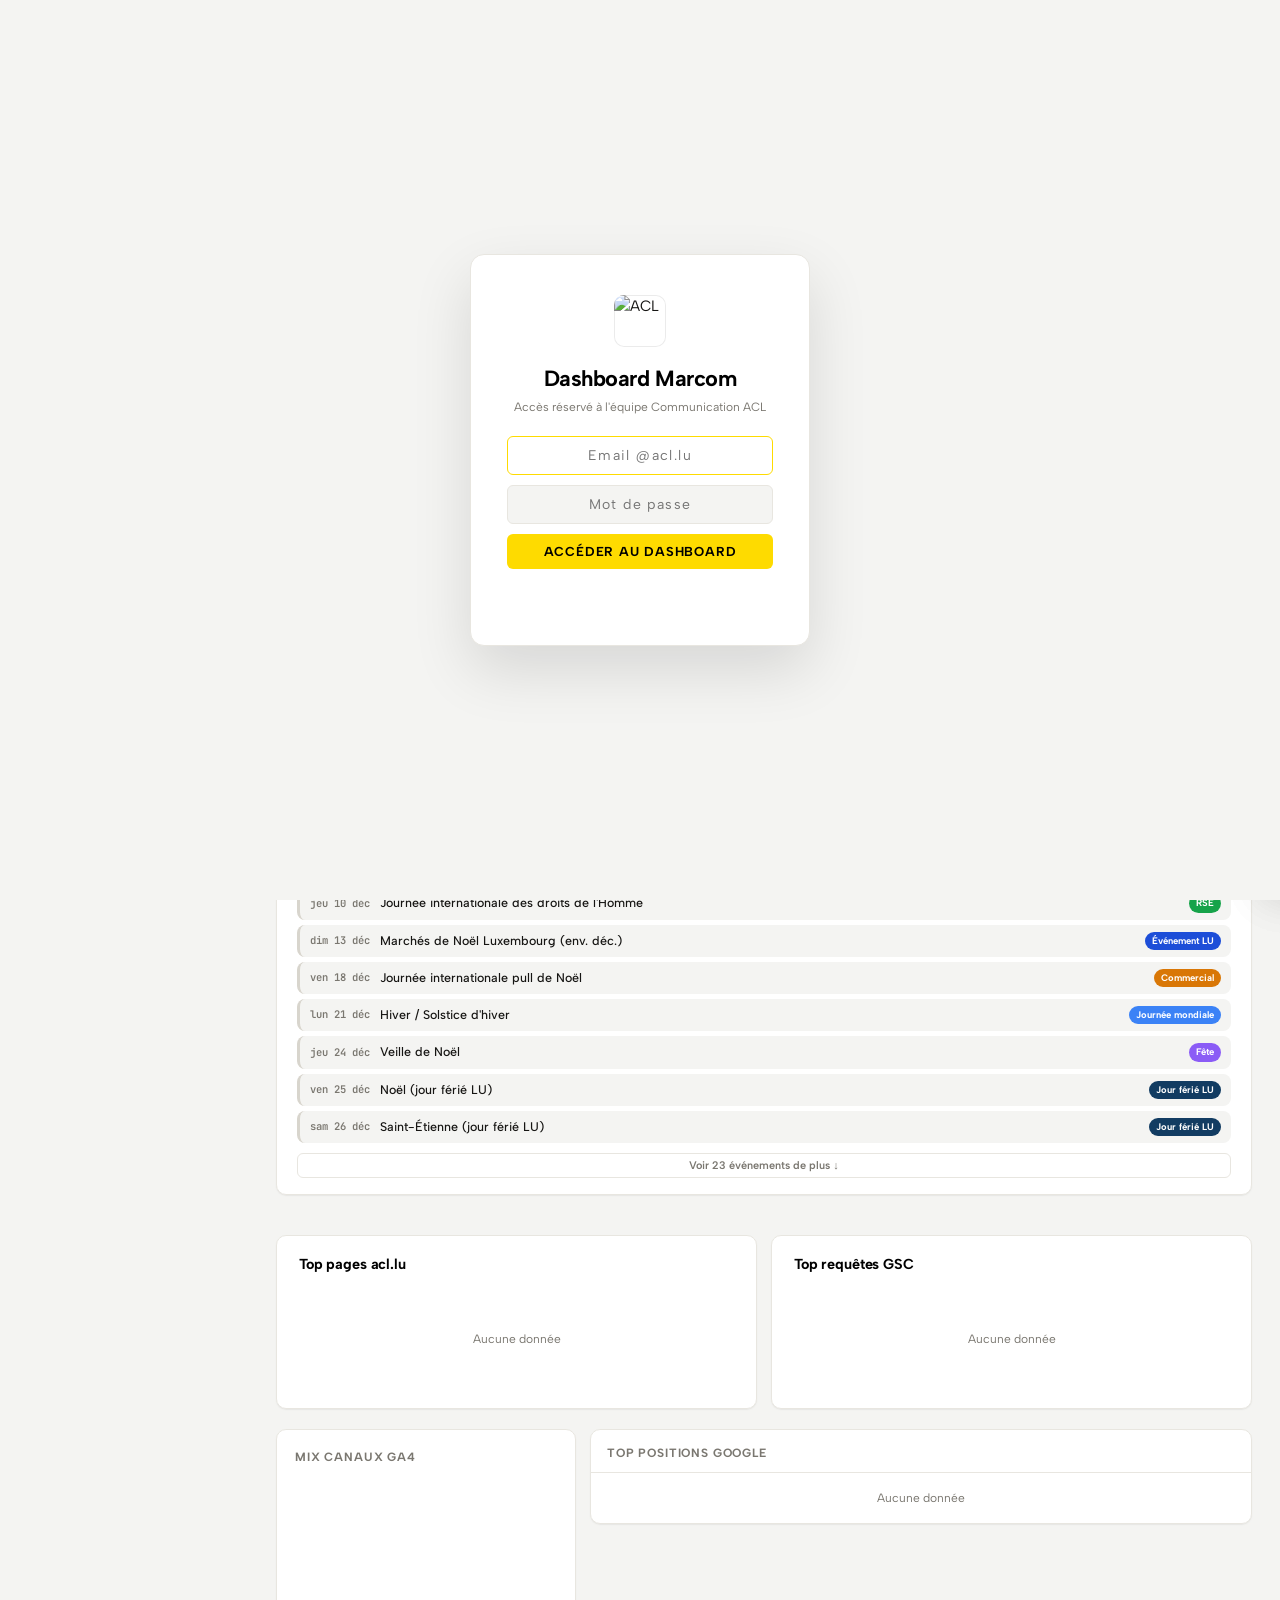
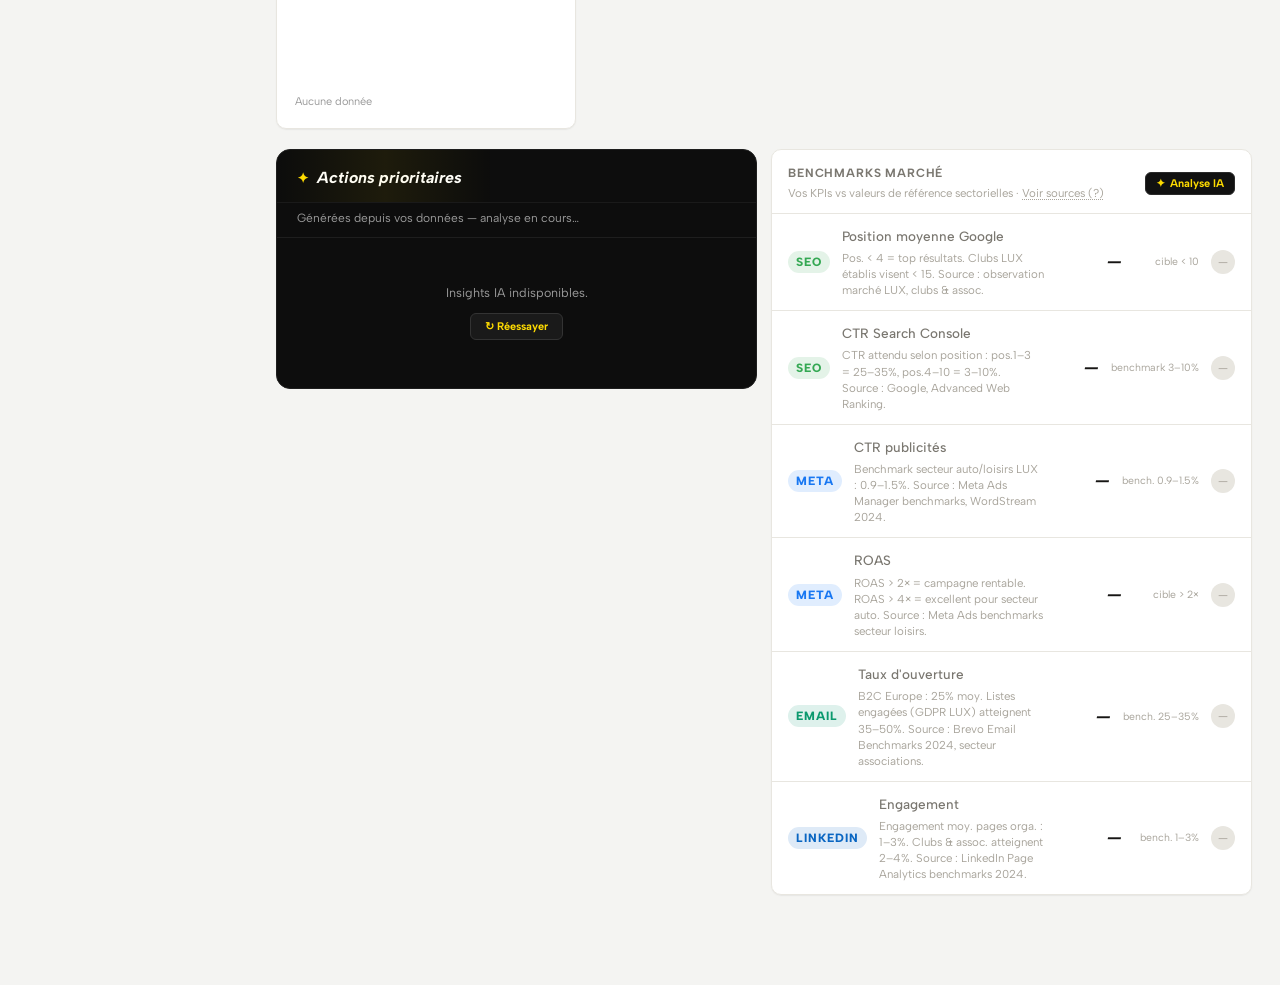
==== frontend/index.html @ c1b640df "Add energy-cost dashboard + source freshness checks New "Coût de l'énergie" tab (Intelligence) fed b" ====
<!DOCTYPE html>
<html lang="fr">
<head>
  <meta charset="UTF-8" />
  <meta name="viewport" content="width=device-width, initial-scale=1.0" />
  <title>ACL — Dashboard Marketing v2</title>
  <link rel="preconnect" href="https://fonts.googleapis.com" />
  <link rel="preconnect" href="https://fonts.gstatic.com" crossorigin />
  <link href="https://fonts.googleapis.com/css2?family=Albert+Sans:ital,wght@0,200;0,300;0,400;0,500;0,600;0,700;0,800;1,400;1,700;1,800;1,900&family=JetBrains+Mono:wght@400;600&display=swap" rel="stylesheet" />
  <script src="https://cdn.jsdelivr.net/npm/chart.js@4.4.2/dist/chart.umd.min.js"></script>
  <script src="https://cdn.jsdelivr.net/npm/xlsx@0.18.5/dist/xlsx.full.min.js"></script>
  <style>

    /* ─── FaricyNew ─────────────────────────────────────────────── */
    @font-face { font-family:'FaricyNew'; src:url('fonts/FaricyNewBold.woff2') format('woff2'); font-weight:700; font-style:normal; }
    @font-face { font-family:'FaricyNew'; src:url('fonts/FaricyNew-BoldItalic.woff2') format('woff2'); font-weight:700; font-style:italic; }
    @font-face { font-family:'FaricyNew'; src:url('fonts/FaricyNewMedium.woff2') format('woff2'); font-weight:500; font-style:normal; }

    /* ─── ACL DESIGN TOKENS ─────────────────────────────────────── */
    :root {
      --y:#FEDB00; --y-deep:#F4C400; --y-soft:#FFF4A8;
      --k:#000;    --n:#123C62;      --n-deep:#0B2A45;
      --w:#fff;
      --bg:#F4F4F2;
      --surface:#fff;
      --border:#E8E6E0;
      --border-strong:#D8D5CD;
      --text:#161513;
      --muted:#7A7770;
      --muted-2:#A8A49B;

      --c-ga4:#F4B400;   --c-ga4-bg:#FFF5D1;
      --c-fb:#1877F2;    --c-fb-bg:#E3EEFE;
      --c-gsc:#34A853;   --c-gsc-bg:#E0F2E6;
      --c-brevo:#0B996E; --c-brevo-bg:#DEF1EA;
      --c-club:#123C62;  --c-club-bg:#E8EEF4;
      --c-li:#0A66C2;    --c-li-bg:#DEEAF7;
      --c-yt:#FF0000;    --c-yt-bg:#FDE0E0;

      --good:#16A34A; --bad:#DC2626; --warn:#F97316;

      --r-sm:6px; --r-md:10px; --r-lg:14px;
      --shadow-1:0 1px 0 rgba(0,0,0,.02),0 1px 2px rgba(20,20,15,.04);
      --shadow-2:0 1px 0 rgba(0,0,0,.02),0 6px 18px rgba(20,20,15,.06);

      --color-black:#000; --color-yellow:#FEDB00; --color-navy:#123C62;
      --color-white:#fff; --color-bg:#F4F4F2; --color-border:#E8E6E0;
      --color-surface:#fff; --color-text:#161513; --color-muted:#7A7770;
      --color-green:#16A34A; --color-red:#DC2626; --color-orange:#F97316;
      --color-teal:#26A69A;
      --shadow-card:var(--shadow-1); --shadow-hover:var(--shadow-2);
      --radius:var(--r-md); --radius-sm:var(--r-sm); --radius-lg:var(--r-lg);
      --font:'Albert Sans',sans-serif;
      --font-display:'FaricyNew','Albert Sans',sans-serif;
      --pad:24px;
    }
    [data-density="compact"]{ --pad:18px; }

    /* ─── RESET ──────────────────────────────────────────────────── */
    *,*::before,*::after{box-sizing:border-box;margin:0;padding:0;}
    html,body{height:100%;}
    body{
      font-family:'Albert Sans',-apple-system,BlinkMacSystemFont,'Segoe UI',sans-serif;
      background:var(--bg); color:var(--text);
      font-size:15px; line-height:1.5;
      -webkit-font-smoothing:antialiased;
      font-feature-settings:"ss01","cv11";
      overflow-x:hidden;
    }

    /* ─── TYPOGRAPHY HELPERS ─────────────────────────────────────── */
    .f-display{font-family:'FaricyNew','Albert Sans',sans-serif;font-weight:700;font-style:italic;letter-spacing:-0.02em;}
    .f-num{font-family:'FaricyNew','Albert Sans',sans-serif;font-weight:700;font-style:italic;letter-spacing:-0.025em;font-variant-numeric:tabular-nums;}
    .f-mono{font-family:'JetBrains Mono',ui-monospace,monospace;}
    .tnum{font-variant-numeric:tabular-nums;}
    .hl-y{background:var(--y);padding:0 8px 3px;display:inline;line-height:1.1;}

    /* ─── APP LAYOUT ─────────────────────────────────────────────── */
    .app{display:flex;flex-direction:row;min-height:100vh;}

    /* ─── SIDEBAR ────────────────────────────────────────────────── */
    .sb{
      width:248px;flex-shrink:0;overflow:hidden;
      background:var(--surface);border-right:1px solid var(--border);
      display:flex;flex-direction:column;
      position:sticky;top:0;height:100vh;overflow-y:auto;
      transition:width 250ms ease-in-out;
    }
    .sb.collapsed{width:64px;}
    .sb.collapsed .sb-brand-meta,
    .sb.collapsed .sb-section-title,
    .sb.collapsed .sb-item-label,
    .sb.collapsed .sb-badge,
    .sb.collapsed .sb-dot,
    .sb.collapsed .sb-user-meta{display:none;}
    .sb.collapsed .sb-item{justify-content:center;padding:9px 0;}
    .sb.collapsed .sb-foot{padding:8px 4px;}
    .sb.collapsed .sb-user{justify-content:center;}
    .sb.collapsed .sb-toggle svg{transform:rotate(180deg);}
    .sb.collapsed .sb-brand{justify-content:center;padding:14px 0;}
    .sb.collapsed .sb-logo{display:none;}
    .sb.collapsed .sb-toggle{margin-left:0;}
    .app.floating .sb{
      position:fixed;left:0;top:0;height:100vh;z-index:200;
      box-shadow:4px 0 24px rgba(0,0,0,.12);overflow-y:auto;
    }
    .app.floating .main{margin-left:64px;}
    .app.floating:not(.sb-expanded) .sb{width:64px;}
    .app.floating:not(.sb-expanded) .sb .sb-brand-meta,
    .app.floating:not(.sb-expanded) .sb .sb-section-title,
    .app.floating:not(.sb-expanded) .sb .sb-item-label,
    .app.floating:not(.sb-expanded) .sb .sb-badge,
    .app.floating:not(.sb-expanded) .sb .sb-dot,
    .app.floating:not(.sb-expanded) .sb .sb-user-meta{display:none;}
    .app.floating:not(.sb-expanded) .sb .sb-item{justify-content:center;padding:9px 0;}
    .app.floating.sb-expanded .sb{width:248px;}
    .app.floating.sb-expanded .main{margin-left:248px;}
    [data-sidebar="dark"] .sb{background:#0F0E0C;border-right:1px solid #1f1d18;color:#fff;}

    .sb-brand{
      padding:18px 18px 14px;display:flex;align-items:center;gap:12px;
      border-bottom:1px solid var(--border);flex-shrink:0;
    }
    [data-sidebar="dark"] .sb-brand{border-bottom:1px solid #1f1d18;}

    .sb-logo{
      width:40px;height:40px;border-radius:8px;overflow:hidden;
      display:grid;place-items:center;
      box-shadow:inset 0 0 0 1px rgba(0,0,0,.08);flex-shrink:0;
    }
    .sb-logo img,.pw-logo img{width:100%;height:100%;object-fit:contain;display:block;}
    .sb-brand-meta{display:flex;flex-direction:column;line-height:1.1;}
    .sb-brand-name{font-weight:800;font-size:15px;letter-spacing:-0.01em;}
    .sb-brand-sub{font-size:10.5px;color:var(--muted);font-weight:500;letter-spacing:.06em;text-transform:uppercase;margin-top:3px;}
    [data-sidebar="dark"] .sb-brand-name{color:#fff;}
    [data-sidebar="dark"] .sb-brand-sub{color:#9a958a;}

    .sb-section{padding:16px 12px 4px;}
    .sb-section-title{font-size:11.5px;font-weight:700;letter-spacing:.12em;text-transform:uppercase;color:var(--muted-2);padding:0 10px 8px;}
    [data-sidebar="dark"] .sb-section-title{color:#6a665d;}

    .sb-nav{display:flex;flex-direction:column;gap:2px;}

    .sb-item{
      display:flex;align-items:center;gap:10px;
      padding:9px 12px;border-radius:8px;
      font-size:14px;font-weight:500;color:var(--text);
      cursor:pointer;position:relative;
      border:1px solid transparent;
      background:none;font-family:inherit;width:100%;text-align:left;
      transition:background 120ms,color 120ms;
    }
    .sb-item:hover{background:rgba(0,0,0,.04);}
    [data-sidebar="dark"] .sb-item{color:#d5d2c8;}
    [data-sidebar="dark"] .sb-item:hover{background:rgba(255,255,255,.05);color:#fff;}

    .sb-ic-wrap{width:32px;height:32px;border-radius:8px;display:grid;place-items:center;flex-shrink:0;}
    .sb-ic{width:16px;height:16px;flex-shrink:0;color:var(--ic-color,var(--muted));}
    .sb-item-label{min-width:0;white-space:nowrap;overflow:hidden;text-overflow:ellipsis;}
    .sb-toggle{margin-left:auto;background:none;border:none;cursor:pointer;color:var(--muted);border-radius:6px;padding:4px;display:grid;place-items:center;transition:color 150ms,background 150ms;flex-shrink:0;}
    .sb-toggle:hover{background:rgba(0,0,0,.05);color:var(--text);}
    .sb-toggle svg{width:16px;height:16px;transition:transform 250ms ease-in-out;}
    .sb-float-toggle{background:none;border:none;cursor:pointer;color:var(--muted);border-radius:6px;padding:6px 8px;display:flex;align-items:center;gap:6px;font-size:11px;font-family:inherit;font-weight:500;transition:color 150ms,background 150ms;width:100%;}
    .sb-float-toggle:hover{background:rgba(0,0,0,.04);color:var(--text);}
    .app.floating .sb-float-toggle{color:var(--n);font-weight:700;}
    .sb-pill{
      position:absolute;left:52px;top:50%;transform:translateY(-50%);
      background:#1A1A1A;color:#fff;border-radius:6px;
      padding:4px 10px;font-size:12px;font-weight:600;white-space:nowrap;
      opacity:0;pointer-events:none;transition:opacity 150ms ease;z-index:210;
    }
    .app.floating .sb .sb-item:hover .sb-pill{opacity:1;}
    [data-sidebar="dark"] .sb-item .sb-ic{color:#9a958a;}

    .sb-dot{width:8px;height:8px;border-radius:50%;flex-shrink:0;margin-left:auto;box-shadow:0 0 0 2px var(--surface);}
    [data-sidebar="dark"] .sb-dot{box-shadow:0 0 0 2px #0F0E0C;}

    .sb-item.active,.sb-item.tab-btn.active{
      background:#16151310;color:var(--text);font-weight:600;
    }
    [data-sidebar="dark"] .sb-item.active{background:rgba(254,219,0,.12);color:var(--y);}
    .sb-item.active::before,.sb-item.tab-btn.active::before{
      content:"";position:absolute;left:-12px;top:8px;bottom:8px;
      width:3px;background:var(--y);border-radius:0 4px 4px 0;
    }
    .sb-item.active .sb-ic{color:var(--text);}
    [data-sidebar="dark"] .sb-item.active .sb-ic{color:var(--y);}

    .sb-badge{
      margin-left:auto;font-size:11.5px;font-weight:700;
      padding:2px 7px;border-radius:99px;background:var(--y);color:#000;
    }
    .sb-status{
      margin-left:auto;font-size:10px;font-weight:700;padding:1px 5px;
      border-radius:99px;background:var(--border);color:var(--muted);
      font-variant-numeric:tabular-nums;display:none;
    }

    .sb-foot{margin-top:auto;padding:12px;border-top:1px solid var(--border);flex-shrink:0;}
    [data-sidebar="dark"] .sb-foot{border-top:1px solid #1f1d18;}
    .sb-user{display:flex;align-items:center;gap:10px;padding:8px 10px;border-radius:10px;cursor:pointer;}
    .sb-user:hover{background:rgba(0,0,0,.04);}
    [data-sidebar="dark"] .sb-user:hover{background:rgba(255,255,255,.05);}
    .sb-avatar{width:36px;height:36px;border-radius:50%;background:linear-gradient(135deg,#123C62,#3870A4);color:#fff;font-weight:700;font-size:13px;display:grid;place-items:center;flex-shrink:0;}
    .sb-user-meta{line-height:1.15;}
    .sb-user-name{font-weight:700;font-size:13px;}
    .sb-user-role{font-size:11px;color:var(--muted);font-weight:500;}
    [data-sidebar="dark"] .sb-user-name{color:#fff;}
    [data-sidebar="dark"] .sb-user-role{color:#9a958a;}

    /* ─── MAIN ────────────────────────────────────────────────────── */
    .main{min-width:0;display:flex;flex-direction:column;overflow:hidden;}

    /* ─── TOPBAR ──────────────────────────────────────────────────── */
    .topbar{
      position:sticky;top:0;z-index:60;
      background:rgba(244,244,242,.92);
      backdrop-filter:saturate(140%) blur(10px);
      border-bottom:1px solid var(--border);
      padding:10px 24px;
      display:flex;align-items:center;gap:10px;
      flex-shrink:0;flex-wrap:wrap;min-height:54px;
    }
    .crumb{display:flex;align-items:center;gap:6px;font-size:13px;color:var(--muted);flex-shrink:0;}
    .crumb b{color:var(--text);font-weight:700;}
    .crumb svg{opacity:.4;}

    .topbar-sep{width:1px;height:20px;background:var(--border);flex-shrink:0;}
    .tb-spacer{flex:1;}
    .tb-actions{display:flex;align-items:center;gap:6px;flex-wrap:wrap;}

    .tb-filter{display:flex;align-items:center;gap:8px;}
    .tb-filter-label{font-size:11px;font-weight:700;letter-spacing:.1em;text-transform:uppercase;color:var(--muted-2);white-space:nowrap;}
    .filter-bar{
      display:flex;align-items:center;gap:0;
      background:var(--surface);border:1px solid var(--border);
      border-radius:var(--r-sm);padding:3px;position:relative;
    }
    .filter-btn{
      background:none;border:none;font-family:inherit;
      font-size:12.5px;font-weight:600;color:var(--muted);
      padding:5px 11px;cursor:pointer;border-radius:4px;position:relative;z-index:1;
      transition:color .15s;white-space:nowrap;
    }
    .filter-btn.active{color:var(--text);}
    .filter-btn:hover{color:var(--text);}
    .filter-ind{
      position:absolute;bottom:3px;height:3px;background:var(--y);
      border-radius:3px;transition:left .25s cubic-bezier(.16,1,.3,1),width .25s cubic-bezier(.16,1,.3,1);
    }
    .custom-range{display:none;align-items:center;gap:6px;margin-left:6px;}
    .custom-range.visible{display:flex;}
    .date-inp{
      border:1px solid var(--border);border-radius:var(--r-sm);
      font-family:inherit;font-size:11.5px;padding:4px 8px;
      color:var(--text);outline:none;transition:border-color .15s;
      background:var(--surface);
    }
    .date-inp:focus{border-color:var(--y);}
    .btn-ok{
      background:var(--y);border:none;border-radius:var(--r-sm);
      font-family:inherit;font-size:11.5px;font-weight:700;
      color:#000;padding:4px 11px;cursor:pointer;
    }

    #gsc-period-note{font-size:10px;color:var(--muted);font-style:italic;white-space:nowrap;}

    .tb-upd{font-size:10.5px;color:var(--muted-2);white-space:nowrap;}

    /* ─── BUTTONS ─────────────────────────────────────────────────── */
    .btn{
      display:inline-flex;align-items:center;gap:6px;
      padding:8px 14px;font-family:inherit;font-size:13px;font-weight:600;
      border:none;cursor:pointer;border-radius:8px;
      transition:transform 120ms,box-shadow 120ms,background 120ms;
      white-space:nowrap;
    }
    .btn:hover{transform:translateY(-1px);}
    .btn-y{background:var(--y);color:#000;box-shadow:0 1px 0 rgba(0,0,0,.04),inset 0 -1px 0 rgba(0,0,0,.06);}
    .btn-y:hover{background:var(--y-deep);}
    .btn-k{background:#000;color:#fff;}
    .btn-k:hover{background:#1a1a1a;}
    .btn-out{background:var(--surface);color:#000;border:1px solid var(--border);}
    .btn-out:hover{border-color:#000;}
    .btn-ghost{background:transparent;color:var(--text);border:none;}
    .btn-ghost:hover{background:rgba(0,0,0,.05);}
    .icon-btn{
      width:34px;height:34px;border-radius:7px;
      background:var(--surface);border:1px solid var(--border);
      display:grid;place-items:center;cursor:pointer;color:var(--text);
      transition:all 120ms;flex-shrink:0;
    }
    .icon-btn:hover{border-color:var(--border-strong);background:#fafaf7;}

    .btn-refresh{
      display:inline-flex;align-items:center;gap:6px;
      background:var(--y);color:#000;
      border:none;border-radius:8px;font-family:inherit;font-weight:700;
      font-size:12px;padding:7px 14px;cursor:pointer;
      text-transform:uppercase;letter-spacing:.04em;
      transition:opacity .15s,transform .12ms;white-space:nowrap;
      box-shadow:0 1px 0 rgba(0,0,0,.06),inset 0 -1px 0 rgba(0,0,0,.08);
    }
    .btn-refresh:hover{opacity:.88;transform:translateY(-1px);}
    .btn-refresh:active{transform:translateY(0);}
    .ri{display:inline-block;font-size:14px;}
    .ri.spinning{animation:spin 700ms linear infinite;}

    @keyframes spin{to{transform:rotate(360deg);}}
    @keyframes fadeUp{from{opacity:0;transform:translateY(8px)}to{opacity:1;transform:translateY(0)}}
    @keyframes cardIn{to{opacity:1;transform:translateY(0)}}
    @keyframes shimmer{0%,100%{opacity:1}50%{opacity:.38}}
    @keyframes pulse{0%,100%{opacity:1}50%{opacity:.6}}
    @keyframes shine{0%{transform:translateX(-100%);}60%,100%{transform:translateX(100%);}}

    /* ─── SCROLL AREA ─────────────────────────────────────────────── */
    .scroll{flex:1;overflow-y:auto;padding:24px 28px 56px;}
    .scroll::-webkit-scrollbar{width:8px;}
    .scroll::-webkit-scrollbar-thumb{background:#dad7d0;border-radius:99px;border:2px solid var(--bg);}
    .container{max-width:1400px;margin:0 auto;display:flex;flex-direction:column;gap:20px;}

    /* ─── HERO ────────────────────────────────────────────────────── */
    .hero{
      display:grid;grid-template-columns:1fr auto;gap:24px;align-items:flex-end;
      padding:8px 4px 0;
    }
    .hero-greet{display:flex;flex-direction:column;gap:6px;}
    .hero-eyebrow{display:flex;align-items:center;gap:10px;color:var(--muted);font-size:11.5px;font-weight:600;letter-spacing:.08em;text-transform:uppercase;}
    .live-dot{width:7px;height:7px;border-radius:50%;background:var(--good);box-shadow:0 0 0 4px rgba(22,163,74,.15);animation:pulse 2.6s ease-in-out infinite;flex-shrink:0;}
    .hero-title{font-size:32px;line-height:1.05;letter-spacing:-0.02em;color:#000;}
    .hero-sub{font-size:13.5px;color:var(--muted);margin-top:4px;max-width:520px;line-height:1.6;}
    .hero-actions{display:flex;align-items:center;gap:10px;}
    .health{display:flex;align-items:center;gap:14px;padding:10px 16px;background:var(--surface);border:1px solid var(--border);border-radius:12px;box-shadow:var(--shadow-1);}
    .health-ring{position:relative;width:48px;height:48px;}
    .health-ring svg{transform:rotate(-90deg);}
    .health-ring .ring-num{display:none;}
    .health-meta{display:flex;flex-direction:column;line-height:1.2;gap:1px;}
    .health-meta-title{font-size:10px;font-weight:800;letter-spacing:.1em;text-transform:uppercase;color:var(--muted);margin-bottom:2px;}
    .health-label-ring{font-size:12.5px;font-weight:500;color:var(--text);font-style:italic;}
    .health-val-ring{font-size:11px;font-weight:600;color:var(--muted);}

    /* ─── TAB PANELS ──────────────────────────────────────────────── */
    .tab-panel{display:none;}
    .tab-panel.active{display:flex;flex-direction:column;gap:20px;animation:fadeUp .25s ease forwards;}

    /* ─── VUE PUBLIQUE (?public=xxx) ─────────────────────────────── */
    body.public-mode .sb, body.public-mode .sb-overlay, body.public-mode .hamburger-btn,
    body.public-mode .tb-filter, body.public-mode #openCfgTop, body.public-mode .pw-overlay{display:none!important;}

    /* ─── KPI GRID & CARDS ────────────────────────────────────────── */
    .kpi-row{display:grid;grid-template-columns:repeat(4,1fr);gap:14px;}
    .kpi-grid{display:grid;grid-template-columns:repeat(auto-fill,minmax(170px,1fr));gap:12px;}

    .kpi,.kpi-card{
      position:relative;
      background:var(--surface);
      border:1px solid var(--border);
      border-radius:var(--r-md);
      padding:18px 18px 14px;
      display:flex;flex-direction:column;gap:10px;
      box-shadow:var(--shadow-1);
      transition:transform 160ms,box-shadow 160ms,border-color 160ms;
      overflow:hidden;
      opacity:0;transform:translateY(12px);
    }
    .kpi:hover,.kpi-card:hover{transform:translateY(-2px);box-shadow:var(--shadow-2);}
    .kpi.visible,.kpi-card.visible{animation:cardIn .45s cubic-bezier(.16,1,.3,1) forwards;}

    [data-accent="bar"] .kpi,[data-accent="bar"] .kpi-card{padding-left:calc(18px + 4px);}
    [data-accent="bar"] .kpi::before,[data-accent="bar"] .kpi-card::before{
      content:"";position:absolute;left:0;top:14px;bottom:14px;
      width:4px;border-radius:0 4px 4px 0;background:var(--src,var(--y));
    }
    [data-accent="tint"] .kpi,[data-accent="tint"] .kpi-card{background:linear-gradient(180deg,var(--src-bg,#FFF8DC) 0%,var(--surface) 60%);}
    [data-accent="corner"] .kpi::after,[data-accent="corner"] .kpi-card::after{
      content:"";position:absolute;top:0;right:0;width:56px;height:56px;
      background:var(--src,var(--y));clip-path:polygon(100% 0,100% 100%,0 0);opacity:.9;
    }
    [data-accent="diag"] .kpi::before,[data-accent="diag"] .kpi-card::before{
      content:"";position:absolute;left:-20px;bottom:-20px;width:80px;height:14px;
      background:var(--src,var(--y));transform:rotate(-12deg) skewX(-12deg);opacity:.85;
    }

    .kpi-head{display:flex;align-items:center;gap:10px;}
    .kpi-icon{width:34px;height:34px;border-radius:8px;background:var(--src-bg,#FFF8DC);display:grid;place-items:center;flex-shrink:0;}
    .kpi-icon svg{width:18px;height:18px;}
    .kpi-label{font-size:12.5px;font-weight:600;color:var(--muted);line-height:1.35;}
    .kpi-label b{color:var(--text);font-weight:700;display:block;font-size:13px;letter-spacing:-0.01em;}
    .kpi-more{margin-left:auto;color:var(--muted-2);width:22px;height:22px;display:grid;place-items:center;border-radius:5px;cursor:pointer;}
    .kpi-more:hover{background:rgba(0,0,0,.04);}

    .kpi-body{display:flex;align-items:flex-end;justify-content:space-between;gap:10px;margin-top:auto;}

    .kpi-val{font-family:'FaricyNew','Albert Sans',sans-serif;font-weight:700;font-style:italic;font-size:34px;line-height:1;color:#000;letter-spacing:-0.025em;}
    .kpi-val.good,.kpi-val.neutral,.kpi-val.bad{color:#000;}
    .kpi-suf{font-size:15px;font-weight:600;font-style:normal;color:var(--muted);letter-spacing:0;margin-left:2px;}

    .kpi-badge{
      display:inline-flex;align-items:center;gap:4px;
      padding:4px 9px;border-radius:99px;font-size:11px;font-weight:700;letter-spacing:-.005em;
      margin-top:2px;align-self:flex-start;
    }
    .kpi-badge.good{background:#E0F2E6;color:#0d7c3b;}
    .kpi-badge.neutral{background:#fef9c3;color:#854d0e;}
    .kpi-badge.bad{background:#FBE3E3;color:#b91c1c;}

    .kpi-foot{display:flex;align-items:center;justify-content:space-between;font-size:11px;color:var(--muted);padding-top:8px;border-top:1px dashed var(--border);}
    .kpi-bench{font-size:10.5px;color:var(--muted-2);}
    .spark{width:90px;height:22px;}

    .trend{display:inline-flex;align-items:center;gap:4px;padding:4px 9px;border-radius:99px;font-size:11px;font-weight:700;}
    .trend.good{background:#E0F2E6;color:#0d7c3b;}
    .trend.bad{background:#FBE3E3;color:#b91c1c;}
    .trend.neutral{background:#f1efeb;color:var(--muted);}
    .trend svg{width:11px;height:11px;}

    /* ─── CARDS ──────────────────────────────────────────────────── */
    .card,.src-card{
      background:var(--surface);
      border:1px solid var(--border);
      border-radius:var(--r-md);
      box-shadow:var(--shadow-1);
      display:flex;flex-direction:column;
      overflow:hidden;
    }
    .card-head{
      padding:18px 22px 10px;
      display:flex;align-items:flex-start;gap:12px;
    }
    .card-title{font-size:14.5px;font-weight:700;letter-spacing:-0.01em;color:#000;display:flex;align-items:center;gap:10px;}
    .card-sub{font-size:12.5px;color:var(--muted);margin-top:3px;}
    .card-actions{margin-left:auto;display:flex;align-items:center;gap:6px;}
    .card-link{font-size:12px;font-weight:600;color:var(--n);text-decoration:none;padding:4px 8px;border-radius:6px;}
    .card-link:hover{background:var(--n);color:#fff;}
    .card-body{padding:4px 22px 20px;flex:1;}
    .card-body.flush{padding:0;}

    .src-pill{
      display:inline-flex;align-items:center;gap:5px;
      font-size:11px;font-weight:700;letter-spacing:.06em;text-transform:uppercase;
      padding:2px 8px;border-radius:99px;background:var(--src-bg,#f1efeb);color:#000;
    }
    .src-pill::before{content:"";width:5px;height:5px;border-radius:50%;background:var(--src,var(--y));}

    .sec-title{
      display:flex;align-items:center;gap:12px;
      padding:4px 4px 0;
    }
    .sec-title h2,.sec-title-text{font-family:'FaricyNew','Albert Sans',sans-serif;font-weight:700;font-size:15px;color:#000;}
    .sec-title .line,.sec-title-line{flex:1;height:1px;background:var(--border);}
    .sec-title .count{font-size:11px;font-weight:700;color:var(--muted-2);}
    .sec-title-icon{display:none;}

    /* ─── OVERVIEW BARS ────────────────────────────────────────────── */
    .overview-bars{display:grid;grid-template-columns:repeat(2,1fr);gap:16px;}

    /* ─── BAR LIST ─────────────────────────────────────────────────── */
    .bar-list{display:flex;flex-direction:column;gap:12px;}
    .bar-row{display:grid;grid-template-columns:1fr auto;gap:10px;align-items:center;}
    .bar-meta{display:flex;flex-direction:column;gap:4px;min-width:0;}
    .bar-head-row{display:flex;align-items:center;gap:6px;font-size:12.5px;color:var(--text);font-weight:600;overflow:hidden;}
    .bar-name{white-space:nowrap;overflow:hidden;text-overflow:ellipsis;font-size:12.5px;color:var(--text);font-weight:600;}
    .bar-track{position:relative;height:6px;background:#f1efeb;border-radius:99px;overflow:hidden;flex:1;}
    .bar-fill{position:absolute;inset:0;background:var(--src,var(--y));border-radius:99px;width:var(--pct,50%);}
    .bar-val{font-weight:700;font-size:13px;font-variant-numeric:tabular-nums;color:var(--text);text-align:right;min-width:60px;}
    .bar-delta{font-size:11px;color:var(--muted);font-weight:500;}

    /* ─── TABLES ────────────────────────────────────────────────────── */
    table,.tbl{width:100%;border-collapse:collapse;font-size:12.5px;}
    thead th{
      background:var(--n);color:#fff;
      text-align:left;padding:10px 14px;
      font-size:10px;font-weight:700;letter-spacing:.07em;text-transform:uppercase;
      white-space:nowrap;cursor:pointer;user-select:none;
    }
    thead th:first-child{padding-left:18px;}
    thead th:hover{color:var(--y);}
    .tbl thead th.r{text-align:right;}
    tbody tr{border-bottom:1px solid var(--border);transition:background .12s;}
    tbody tr:last-child{border-bottom:none;}
    tbody tr:hover{background:rgba(255,219,0,.06);}
    tbody td{padding:10px 14px;white-space:nowrap;vertical-align:middle;}
    tbody td:first-child{padding-left:18px;}
    .tbl tbody td.r{text-align:right;font-variant-numeric:tabular-nums;font-weight:600;}
    td.cn{font-weight:600;max-width:260px;overflow:hidden;text-overflow:ellipsis;}
    td.cd{color:var(--muted);font-size:11px;}

    .tbl-filters{display:flex;gap:6px;padding:10px 16px;border-bottom:1px solid var(--border);flex-wrap:wrap;}
    .tbl-flt-btn{background:none;border:1px solid var(--border);border-radius:6px;font-family:inherit;font-size:11px;font-weight:700;color:var(--muted);padding:4px 11px;cursor:pointer;transition:all .12s;}
    .tbl-flt-btn:hover{border-color:#999;color:var(--text);}
    .tbl-flt-btn.active{background:var(--n);color:#fff;border-color:var(--n);}

    .btn-export{
      background:none;border:1px solid var(--border);border-radius:6px;
      font-family:inherit;font-size:10px;font-weight:700;color:var(--text);
      padding:5px 11px;cursor:pointer;text-transform:uppercase;letter-spacing:.05em;
      transition:all .12s;
    }
    .btn-export:hover{background:var(--y);border-color:var(--y);}

    .table-section{background:var(--surface);border:1px solid var(--border);border-radius:var(--r-md);box-shadow:var(--shadow-1);overflow:hidden;}
    .table-hdr{display:flex;align-items:center;justify-content:space-between;padding:14px 18px;border-bottom:1px solid var(--border);}
    .table-hdr-title{font-size:11px;font-weight:700;text-transform:uppercase;letter-spacing:.07em;color:var(--muted);}
    .tbl-scroll{overflow-x:auto;}
    .tbl-empty{text-align:center;padding:40px;color:var(--muted);font-size:12px;}

    .bs,.status{display:inline-flex;align-items:center;gap:5px;padding:3px 9px;border-radius:99px;font-size:10.5px;font-weight:700;}
    .bs::before,.status::before{content:"";width:5px;height:5px;border-radius:50%;background:currentColor;}
    .bs.good,.status.sent{background:#E0F2E6;color:#0d7c3b;}
    .bs.neutral,.status.scheduled{background:#E3EEFE;color:#0a5cb8;}
    .bs.bad,.status.draft{background:#f1efeb;color:var(--muted);}
    .status.live{background:var(--y);color:#000;}

    /* ─── RECOMMENDATIONS ──────────────────────────────────────────── */
    .recs{display:flex;flex-direction:column;gap:10px;}
    .rec{
      display:flex;gap:12px;padding:14px 16px;border-radius:10px;
      background:var(--surface);border:1px solid var(--border);
      cursor:pointer;transition:all 160ms;position:relative;overflow:hidden;
    }
    .rec:hover{border-color:#000;transform:translateX(2px);}
    .rec-prio{width:4px;align-self:stretch;border-radius:4px;flex-shrink:0;}
    .rec.high .rec-prio{background:linear-gradient(180deg,var(--bad),var(--warn));}
    .rec.med .rec-prio{background:var(--warn);}
    .rec.low .rec-prio{background:var(--good);}
    .rec-body{flex:1;min-width:0;}
    .rec-head{display:flex;align-items:center;gap:8px;margin-bottom:4px;}
    .rec-badge{font-size:9.5px;font-weight:800;letter-spacing:.14em;text-transform:uppercase;padding:0;}
    .rec-badge.high,.rec.high .rec-badge{color:var(--bad);}
    .rec-badge.med,.rec.med .rec-badge{color:var(--warn);}
    .rec-badge.low,.rec.low .rec-badge{color:var(--good);}
    .rec-src{font-size:10px;font-weight:700;color:var(--muted);}
    .rec-title{font-weight:700;font-size:13.5px;color:#000;line-height:1.3;letter-spacing:-0.005em;}
    .rec-insight{font-size:12px;color:var(--muted);line-height:1.5;margin-top:3px;}
    .rec-action{margin-top:8px;font-size:12px;font-weight:700;color:var(--n);display:inline-flex;align-items:center;gap:4px;border-top:1px solid var(--border);padding-top:8px;}

    /* ─── BREVO SPECIFIC ───────────────────────────────────────────── */
    .charts-row{display:grid;grid-template-columns:2fr 1fr 1fr;gap:14px;}
    @media(max-width:1100px){.charts-row{grid-template-columns:1fr 1fr;}}
    @media(max-width:700px){.charts-row{grid-template-columns:1fr;}}

    .chart-card{
      background:var(--surface);border:1px solid var(--border);
      border-radius:var(--r-md);box-shadow:var(--shadow-1);padding:18px;
    }
    .chart-title{font-size:10.5px;font-weight:700;text-transform:uppercase;letter-spacing:.07em;color:var(--muted);margin-bottom:12px;}

    .health-wrap,.health-bar-wrap{background:var(--surface);border:1px solid var(--border);border-radius:var(--r-md);box-shadow:var(--shadow-1);padding:16px 20px;}
    .health-title,.health-bar-title{font-size:10px;font-weight:700;text-transform:uppercase;letter-spacing:1px;color:var(--muted);margin-bottom:12px;}
    .health-track,.health-bar{display:flex;height:12px;border-radius:99px;overflow:hidden;background:#f1efeb;gap:1px;}
    .health-seg{height:100%;transition:width .8s cubic-bezier(.16,1,.3,1);}
    .hb-actives{background:var(--c-brevo);}
    .hb-dormants{background:var(--y);}
    .hb-disengaged{background:var(--muted-2);}
    .health-legend{display:flex;gap:18px;flex-wrap:wrap;margin-top:10px;}
    .health-leg{display:flex;align-items:center;gap:5px;font-size:11px;color:#666;}
    .health-dot{width:9px;height:9px;border-radius:50%;flex-shrink:0;}
    .health-note{font-size:12px;color:var(--muted);margin-top:10px;}

    /* ─── GSC SPECIFIC ─────────────────────────────────────────────── */
    .gsc-sec{margin-bottom:18px;}
    .gsc-sec-title{font-size:10.5px;font-weight:700;text-transform:uppercase;letter-spacing:1px;color:var(--c-gsc);margin-bottom:12px;}
    .gsc-opp-grid{display:grid;grid-template-columns:1fr 1fr;gap:10px;}
    .gsc-opp-card{border:1px solid var(--border);border-radius:var(--r-sm);padding:10px 12px;font-size:12px;}

    /* ─── GA4 SPECIFIC ─────────────────────────────────────────────── */
    .ga4-grid2{display:grid;grid-template-columns:1fr 1fr;gap:14px;margin-top:14px;}
    @media(max-width:768px){.ga4-grid2{grid-template-columns:1fr;}}
    .ga4-sec{background:var(--surface);border:1px solid var(--border);border-radius:var(--r-md);padding:16px 18px;box-shadow:var(--shadow-1);}
    .ga4-sec-title{font-size:10.5px;font-weight:700;letter-spacing:.07em;color:var(--c-ga4);margin-bottom:12px;text-transform:uppercase;}

    /* ─── LINKEDIN SPECIFIC ─────────────────────────────────────────── */
    .li-post-grid{display:grid;grid-template-columns:repeat(auto-fill,minmax(260px,1fr));gap:10px;margin-top:12px;}
    .li-post{border:1px solid var(--border);border-radius:var(--r-sm);padding:12px;font-size:12px;}
    .li-post-text{font-weight:600;margin-bottom:6px;overflow:hidden;display:-webkit-box;-webkit-line-clamp:3;-webkit-box-orient:vertical;}
    .li-post-stats{display:flex;gap:12px;color:var(--muted);font-size:11px;}

    /* ─── YOUTUBE SPECIFIC ─────────────────────────────────────────── */
    .yt-video-list{display:flex;flex-direction:column;gap:10px;margin-top:12px;}
    .yt-video{display:flex;gap:12px;padding:10px;border:1px solid var(--border);border-radius:var(--r-sm);}
    .yt-thumb{width:80px;height:45px;border-radius:4px;background:#f1efeb;flex-shrink:0;object-fit:cover;}
    .yt-info{flex:1;min-width:0;}
    .yt-title{font-weight:600;font-size:12.5px;overflow:hidden;white-space:nowrap;text-overflow:ellipsis;margin-bottom:4px;}
    .yt-stats{display:flex;gap:10px;font-size:11px;color:var(--muted);}

    /* ─── PARTNERS ─────────────────────────────────────────────────── */
    .partner-selector{display:flex;gap:6px;flex-wrap:wrap;margin-bottom:20px;}
    .partner-pill{display:flex;align-items:center;gap:6px;padding:7px 12px;border-radius:8px;border:1.5px solid var(--border);font-size:12.5px;font-weight:600;cursor:pointer;transition:all .12s;background:var(--surface);color:var(--text);}
    .partner-pill:hover{border-color:var(--border-strong);}
    .partner-pill.active{color:#fff;border-color:transparent;}
    .partner-header{display:flex;align-items:center;gap:14px;margin-bottom:18px;padding:16px 20px;border-radius:var(--r-lg);background:var(--surface);border:1px solid var(--border);box-shadow:var(--shadow-1);border-left-width:4px;}
    .partner-header-name{font-size:19px;font-weight:800;font-family:'FaricyNew','Albert Sans',sans-serif;line-height:1.1;}
    .partner-no-data{text-align:center;padding:22px 12px;color:var(--muted);font-size:11px;background:var(--bg);border-radius:var(--r-sm);border:1px dashed var(--border);line-height:1.7;}
    /* ── Avantages Club — Partners tab ───────────────────────── */
    .ptn-toolbar{display:flex;align-items:center;gap:10px;flex-wrap:wrap;margin-bottom:20px;}
    .ptn-select{height:34px;padding:0 10px;border:1.5px solid var(--border);border-radius:8px;background:var(--surface);font:600 12.5px 'Albert Sans',sans-serif;color:var(--text);cursor:pointer;min-width:200px;}
    .ptn-select:focus{outline:none;border-color:var(--y);}
    .ptn-gran-group{display:flex;align-items:center;gap:6px;padding-left:10px;border-left:1.5px solid var(--border);}
    .ptn-gran-label{font-size:10.5px;font-weight:600;color:var(--muted);white-space:nowrap;}
    .ptn-gran-btns{display:flex;gap:3px;}
    .ptn-gran-btn{padding:5px 13px;border-radius:6px;border:1.5px solid var(--border);background:var(--surface);font-size:11px;font-weight:600;cursor:pointer;color:var(--muted);transition:all .12s;}
    .ptn-gran-btn.active{background:#231f20;border-color:#231f20;color:#fff;}
    .ptn-gran-btn:hover:not(.active){background:var(--bg);border-color:#231f20;color:#231f20;}
    .ptn-donut-grid{display:grid;grid-template-columns:repeat(auto-fill,minmax(200px,1fr));gap:12px;margin-bottom:16px;}
    .ptn-donut-wrap{background:var(--surface);border:1px solid var(--border);border-radius:var(--r-lg);padding:14px;display:flex;flex-direction:column;align-items:center;gap:8px;box-shadow:var(--shadow-1);}
    .ptn-donut-title{font-size:10px;font-weight:700;text-transform:uppercase;letter-spacing:.6px;color:var(--muted);}
    .ptn-ads-grid{display:grid;grid-template-columns:repeat(auto-fill,minmax(148px,1fr));gap:10px;}
    .ptn-ad-card{background:var(--surface);border:1px solid var(--border);border-radius:var(--r-sm);overflow:hidden;transition:box-shadow .12s;}
    .ptn-ad-card:hover{box-shadow:var(--shadow-2);}
    .ptn-ad-card img{width:100%;aspect-ratio:1/1;object-fit:cover;background:var(--bg);display:block;}
    .ptn-ad-meta{padding:8px;}
    .ptn-copy-btn{padding:6px 14px;border-radius:8px;border:1.5px solid var(--border);background:var(--surface);font-size:11px;font-weight:600;cursor:pointer;display:inline-flex;align-items:center;gap:6px;color:var(--text);transition:all .12s;white-space:nowrap;}
    .ptn-copy-btn:hover{background:var(--y);border-color:var(--y);color:#231f20;}
    .ptn-meta-err{padding:14px;background:var(--bg);border-radius:var(--r-sm);border:1px dashed var(--border);font-size:11px;color:var(--muted);text-align:center;}

    /* ─── CONFIG DRAWER ───────────────────────────────────────────── */
    .cfg-overlay{position:fixed;inset:0;background:rgba(0,0,0,.3);z-index:300;opacity:0;pointer-events:none;transition:opacity .2s;}
    .cfg-overlay.open{opacity:1;pointer-events:all;}
    .cfg-drawer{
      position:fixed;top:0;right:0;bottom:0;width:320px;
      background:var(--surface);border-left:1px solid var(--border);
      z-index:301;transform:translateX(100%);transition:transform .25s cubic-bezier(.16,1,.3,1);
      display:flex;flex-direction:column;box-shadow:-20px 0 40px rgba(0,0,0,.08);
    }
    .cfg-drawer.open{transform:translateX(0);}
    .cfg-head{padding:18px 20px 14px;border-bottom:1px solid var(--border);display:flex;align-items:center;gap:10px;}
    .cfg-title{font-weight:800;font-size:16px;letter-spacing:-0.01em;flex:1;}
    .cfg-close{width:28px;height:28px;border-radius:7px;border:1px solid var(--border);background:var(--surface);display:grid;place-items:center;cursor:pointer;}
    .cfg-body{padding:20px;overflow-y:auto;flex:1;display:flex;flex-direction:column;gap:18px;}
    .cfg-group{display:flex;flex-direction:column;gap:6px;}
    .cfg-label{font-size:10.5px;font-weight:700;letter-spacing:.1em;text-transform:uppercase;color:var(--muted);}
    .cfg-sub{font-size:11px;color:var(--muted-2);margin-top:2px;line-height:1.4;}
    .cfg-input-wrap{position:relative;display:flex;align-items:center;}
    .cfg-input{
      width:100%;padding:9px 12px;
      border:1px solid var(--border);border-radius:var(--r-sm);
      font-family:inherit;font-size:13px;color:var(--text);
      background:var(--bg);outline:none;transition:border-color .15s;
    }
    .cfg-input:focus{border-color:var(--y);background:var(--surface);}
    .cfg-input::placeholder{color:var(--muted-2);}
    .cfg-note{font-size:11px;color:var(--muted-2);line-height:1.5;padding:10px 12px;background:var(--bg);border-radius:var(--r-sm);border:1px dashed var(--border);}
    .cfg-note code{font-family:'JetBrains Mono',monospace;font-size:11px;background:rgba(0,0,0,.05);padding:1px 4px;border-radius:3px;}
    .cfg-save{width:100%;padding:10px;background:var(--y);border:none;border-radius:var(--r-sm);font-family:inherit;font-size:13px;font-weight:700;color:#000;cursor:pointer;margin-top:4px;}
    .cfg-save:hover{background:var(--y-deep);}

    /* ─── SKELETON ────────────────────────────────────────────────── */
    .skel{background:linear-gradient(90deg,#e8e6e0 25%,#f1efeb 50%,#e8e6e0 75%);background-size:200% 100%;animation:shimmer 1.4s ease-in-out infinite;border-radius:4px;}
    .skel-val{height:32px;width:72%;margin-bottom:8px;}
    .skel-badge{height:16px;width:46%;}
    .skel-bar{height:12px;margin-bottom:8px;}

    /* ─── NO KEY / EMPTY STATE ────────────────────────────────────── */
    .no-key{
      text-align:center;padding:48px 20px;color:var(--muted);font-size:13px;
      background:var(--surface);border-radius:var(--r-md);border:1px dashed var(--border);
      line-height:1.7;
    }
    .no-key strong{color:var(--text);}
    .no-key code{font-family:'JetBrains Mono',monospace;font-size:12px;background:rgba(0,0,0,.05);padding:1px 5px;border-radius:3px;}
    .no-key a{color:var(--n);font-weight:700;}

    /* ─── ERROR BANNER ────────────────────────────────────────────── */
    .err-banner{background:#FBE3E3;border:1px solid #fca5a5;border-radius:var(--r-md);padding:12px 16px;font-size:12px;color:#991b1b;display:none;margin-bottom:4px;}
    .err-banner.visible{display:block;}

    /* ─── TOAST ───────────────────────────────────────────────────── */
    .toast{position:fixed;bottom:22px;right:22px;background:#000;color:#fff;font-size:12px;font-weight:700;padding:11px 16px;border-radius:8px;box-shadow:0 4px 16px rgba(0,0,0,.2);opacity:0;transform:translateY(8px);transition:opacity .25s,transform .25s;z-index:999;}
    .toast.show{opacity:1;transform:translateY(0);}
    .toast.error{border-left:3px solid var(--bad);}
    .toast.success{border-left:3px solid var(--good);}

    /* ─── THEME TOGGLE ────────────────────────────────────────────── */
    .btn-theme{position:relative;}
    [data-theme="dark"] .icon-sun{display:none;}
    [data-theme="dark"] .icon-moon{display:block;}
    .icon-sun{display:block;}
    .icon-moon{display:none;}

    /* ─── KPI DELTA ──────────────────────────────────────────────── */
    .kpi-delta{font-size:11px;font-weight:700;margin-top:3px;}
    .kpi-delta.pos{color:var(--good);}
    .kpi-delta.neg{color:var(--bad);}
    .kpi-delta.neut{color:var(--muted);}

    /* ─── HAMBURGER ──────────────────────────────────────────────── */
    .hamburger-btn{display:none;align-items:center;justify-content:center;width:34px;height:34px;border:1px solid var(--border);border-radius:var(--r-sm);background:var(--surface);cursor:pointer;flex-shrink:0;}
    .hamburger-btn svg{display:block;}
    .sb-overlay{display:none;position:fixed;inset:0;background:rgba(0,0,0,.5);z-index:199;}
    .sb-overlay.open{display:block;}
    .sb.mobile-open{display:flex;position:fixed;left:0;top:0;height:100vh;z-index:200;box-shadow:2px 0 24px rgba(0,0,0,.18);}

    /* ─── GA4 COMPARISON BLOCK ─────────────────────────────────── */
    .sec-compare{background:var(--surface);border:1px solid var(--border);border-radius:var(--r-md);padding:12px 16px;box-shadow:var(--shadow-1);}
    .cmp-label{font-size:10px;font-weight:700;text-transform:uppercase;letter-spacing:.1em;color:var(--muted);margin-bottom:10px;}
    .cmp-row{display:flex;gap:20px;flex-wrap:wrap;}
    .cmp-item{display:flex;flex-direction:column;gap:2px;}
    .cmp-name{font-size:10.5px;color:var(--muted);text-transform:uppercase;letter-spacing:.05em;}
    .cmp-cur{font-family:'FaricyNew','Albert Sans',sans-serif;font-weight:700;font-size:18px;letter-spacing:-0.02em;}
    .cmp-vs{font-size:11.5px;color:var(--muted);}
    [data-theme="dark"] .sec-compare{background:#111;border-color:#1e1e1e;}

    /* ─── PER-SECTION AI BLOCK ───────────────────────────────────── */
    .sec-ai{display:flex;align-items:flex-start;gap:10px;padding:10px 14px;background:var(--surface);border:1px solid var(--border);border-radius:var(--r-md);font-size:12.5px;line-height:1.6;color:var(--text);box-shadow:var(--shadow-1);}
    .sec-ai-icon{color:var(--y);flex-shrink:0;font-size:13px;margin-top:1px;}
    .sec-ai-text{flex:1;color:var(--muted);}
    [data-theme="dark"] .sec-ai{background:#111;border-color:#1e1e1e;}
    [data-theme="dark"] .sec-ai-text{color:#bbb;}

    /* ─── RESPONSIVE ──────────────────────────────────────────────── */
    @media(max-width:1100px){.kpi-row{grid-template-columns:repeat(2,1fr);}}
    @media(max-width:768px){
      .app{flex-direction:column;}
      .sb{display:none;}
      .hamburger-btn{display:flex;}
      .kpi-row{grid-template-columns:1fr 1fr;}
      .overview-bars{grid-template-columns:1fr;}
      .scroll{padding:20px 16px 40px;}
      .ov-mid-grid{grid-template-columns:1fr;}
      .ov-bottom-grid{grid-template-columns:1fr;}
      .overview-bars-2{grid-template-columns:1fr;}
    }
    @media(max-width:480px){
      .kpi-row{grid-template-columns:1fr;}
      .scroll{padding:16px 12px 40px;}
    }


    /* ─── PASSWORD OVERLAY ────────────────────────────────────── */
    .pw-overlay{position:fixed;inset:0;background:var(--bg);z-index:9999;display:none;align-items:center;justify-content:center;flex-direction:column;gap:0;}
    .pw-overlay.active{display:flex;}
    .pw-card{background:var(--surface);border:1px solid var(--border);border-radius:var(--r-lg);padding:40px 36px;width:340px;max-width:90vw;box-shadow:0 24px 60px rgba(0,0,0,.12);display:flex;flex-direction:column;gap:20px;align-items:center;}
    .pw-logo{width:52px;height:52px;border-radius:10px;overflow:hidden;display:grid;place-items:center;box-shadow:inset 0 0 0 1px rgba(0,0,0,.08);}
    .pw-title{font-family:'FaricyNew','Albert Sans',sans-serif;font-weight:700;font-size:22px;letter-spacing:-0.02em;color:#000;text-align:center;line-height:1.1;}
    .pw-sub{font-size:12px;color:var(--muted);text-align:center;margin-top:6px;line-height:1.5;}
    .pw-form{display:flex;flex-direction:column;gap:10px;width:100%;}
    .pw-input{border:1px solid var(--border);border-radius:var(--r-sm);font-family:inherit;font-size:14px;padding:10px 14px;color:var(--text);background:var(--bg);outline:none;transition:border-color .15s;width:100%;text-align:center;letter-spacing:.1em;}
    .pw-input:focus{border-color:var(--y);background:var(--surface);}
    .pw-btn{background:var(--y);color:#000;border:none;border-radius:var(--r-sm);font-family:inherit;font-size:13px;font-weight:700;padding:10px 20px;cursor:pointer;width:100%;transition:background .15s;text-transform:uppercase;letter-spacing:.06em;}
    .pw-btn:hover{background:var(--y-deep);}
    .pw-error{font-size:12px;color:var(--bad);text-align:center;height:16px;transition:opacity .2s;}
    .pw-error:empty{opacity:0;}

    /* ─── SPARKLINE ───────────────────────────────────────────── */
    .kpi-spark{display:block;margin-top:8px;opacity:.75;}

    /* ─── HEALTH BAR BREVO ────────────────────────────────────── */
    .hb-wrap{background:var(--surface);border:1px solid var(--border);border-radius:var(--r-md);box-shadow:var(--shadow-1);padding:16px 20px;}
    .hb-title{font-size:10px;font-weight:700;text-transform:uppercase;letter-spacing:1px;color:var(--muted);margin-bottom:12px;}
    .hb-bar{display:flex;height:12px;border-radius:99px;overflow:hidden;gap:1px;background:var(--border);}
    .hb-seg{height:100%;transition:width .8s cubic-bezier(.16,1,.3,1);}
    .hb-actif{background:var(--c-brevo);}
    .hb-dormant{background:var(--y);}
    .hb-disengaged{background:var(--muted-2);}
    .hb-legend{display:flex;gap:18px;flex-wrap:wrap;margin-top:10px;}
    .hb-leg{display:flex;align-items:center;gap:5px;font-size:11px;color:var(--muted);}
    .hb-dot{width:9px;height:9px;border-radius:50%;flex-shrink:0;}
    .hb-stats{display:flex;gap:20px;margin-top:14px;padding-top:12px;border-top:1px dashed var(--border);flex-wrap:wrap;}
    .hb-stat{display:flex;flex-direction:column;gap:2px;}
    .hb-stat-val{font-family:'FaricyNew','Albert Sans',sans-serif;font-weight:700;font-size:22px;line-height:1.1;letter-spacing:-0.02em;}
    .hb-stat-lbl{font-size:10px;color:var(--muted);text-transform:uppercase;letter-spacing:.05em;}

    /* ─── SCORE BAR (tableaux campagnes) ──────────────────────── */
    .score-wrap{display:flex;align-items:center;gap:6px;}
    .score-track{flex:1;height:5px;background:var(--border);border-radius:3px;min-width:40px;}
    .score-fill{height:5px;border-radius:3px;transition:width .6s ease;}
    .score-val{font-size:11px;font-weight:700;width:26px;text-align:right;}
    .score-good{background:var(--good);}
    .score-warn{background:var(--warn);}
    .score-bad{background:var(--bad);}

    /* ─── CAMP NAME SEARCH ───────────────────────────────────────── */
    .camp-search-wrap{display:flex;align-items:center;gap:8px;}
    .camp-search-inp{border:1px solid var(--border);border-radius:6px;padding:4px 10px 4px 28px;font-size:12px;background:var(--bg);color:var(--text);outline:none;width:180px;transition:border-color .15s,width .2s;background-image:url("data:image/svg+xml,%3Csvg xmlns='http://www.w3.org/2000/svg' width='14' height='14' viewBox='0 0 24 24' fill='none' stroke='%23999' stroke-width='2' stroke-linecap='round' stroke-linejoin='round'%3E%3Ccircle cx='11' cy='11' r='8'/%3E%3Cpath d='m21 21-4.35-4.35'/%3E%3C/svg%3E");background-repeat:no-repeat;background-position:8px center;}
    .camp-search-inp:focus{border-color:var(--c-brevo);width:220px;}
    .camp-search-inp::placeholder{color:var(--muted-2);}
    .tbl-avg-row td{border-top:2px solid var(--c-brevo)!important;font-weight:700;background:color-mix(in srgb,var(--c-brevo) 5%,var(--surface));padding:10px 14px;white-space:nowrap;vertical-align:middle;}
    .tbl-avg-row td:first-child{padding-left:18px;}
    .tbl-avg-row td.r{text-align:right;font-variant-numeric:tabular-nums;}
    .avg-label{font-size:10px;font-weight:700;text-transform:uppercase;letter-spacing:.06em;color:var(--muted);}
    .sort-icon{display:inline-block;margin-left:3px;font-size:9px;opacity:.35;font-style:normal;transition:opacity .12s;}
    thead th:hover .sort-icon{opacity:.7;}
    thead th[data-sorted] .sort-icon{opacity:1;color:var(--y);}

    /* ─── TYPE BADGES (Brevo) ─────────────────────────────────── */
    .type-badge{display:inline-block;font-size:9px;font-weight:800;text-transform:uppercase;letter-spacing:.05em;padding:2px 6px;border-radius:10px;white-space:nowrap;}
    .type-nl{background:#EEF2FF;color:#3730A3;}
    .type-nl_gen{background:#EEF2FF;color:#3730A3;}
    .type-nl_theme{background:#F5F3FF;color:#5B21B6;}
    .type-club_nl{background:#FFFBEB;color:#B45309;}
    .type-enq{background:#E6F8F3;color:#0B996E;}
    .type-rel{background:#FEF2F2;color:#B91C1C;}
    .type-other{background:#F3F4F6;color:#6B7280;}

    /* ─── THEME PROFILES ─────────────────────────────────────── */
    .tp-grid{display:grid;grid-template-columns:repeat(auto-fit,minmax(170px,1fr));gap:12px;}
    .tp-card{padding:15px;display:flex;flex-direction:column;gap:9px;border-radius:var(--r-md);background:var(--surface);border:1px solid var(--border);box-shadow:var(--shadow-1);}
    .tp-head{display:flex;align-items:center;justify-content:space-between;gap:6px;}
    .tp-trend{font-size:17px;font-weight:800;line-height:1;}
    .tp-trend-up{color:var(--good);}
    .tp-trend-down{color:var(--bad);}
    .tp-trend-stable{color:var(--muted);}
    .tp-metrics{display:flex;gap:14px;}
    .tp-m{display:flex;flex-direction:column;gap:1px;}
    .tp-m-val{font-size:15px;font-weight:700;font-family:'FaricyNew','Albert Sans',sans-serif;font-style:italic;letter-spacing:-.02em;}
    .tp-m-lbl{font-size:9px;font-weight:700;text-transform:uppercase;letter-spacing:.06em;color:var(--muted);}
    .tp-count{font-size:10px;color:var(--muted-2);}

    /* ─── TIMELINE ────────────────────────────────────────────── */
    .tl-controls{display:flex;gap:8px;align-items:center;flex-wrap:wrap;margin-left:auto;}
    .tl-grp{display:inline-flex;gap:5px;align-items:center;flex-wrap:wrap;background:rgba(0,0,0,.025);border:1px solid var(--border);border-radius:8px;padding:5px 10px;}
    .tl-grp-lbl{font-size:9px;font-weight:800;text-transform:uppercase;letter-spacing:.07em;color:var(--muted);padding-right:6px;border-right:1px solid var(--border);margin-right:2px;white-space:nowrap;}
    .tl-lang-legend{display:flex;gap:14px;flex-wrap:wrap;padding-top:8px;}
    .tl-ll-item{display:flex;align-items:center;gap:5px;font-size:10px;color:var(--muted);font-weight:700;}
    .tl-ll-line{display:inline-block;width:22px;height:2px;background:var(--muted);}
    .tl-ll-dashed{background:repeating-linear-gradient(90deg,var(--muted) 0,var(--muted) 6px,transparent 6px,transparent 9px);}
    .tl-ll-dotted{background:repeating-linear-gradient(90deg,var(--muted) 0,var(--muted) 2px,transparent 2px,transparent 4px);}
    .tl-ll-dashdot{background:repeating-linear-gradient(90deg,var(--muted) 0,var(--muted) 8px,transparent 8px,transparent 11px,var(--muted) 11px,var(--muted) 13px,transparent 13px,transparent 16px);}
    .tl-metric-btn{border:none;padding:4px 10px;border-radius:20px;font-size:10.5px;font-weight:700;cursor:pointer;transition:all .15s;font-family:inherit;background:var(--border);color:var(--muted);}
    .tl-metric-btn.active{background:var(--n);color:#fff;}
    .tl-sep{width:1px;height:16px;background:var(--border);margin:0 2px;flex-shrink:0;}
    .tl-type-btn{border:2px solid;padding:3px 9px;border-radius:20px;font-size:10.5px;font-weight:700;cursor:pointer;transition:opacity .15s;font-family:inherit;background:transparent;opacity:.35;}
    .tl-type-btn.active{opacity:1;}
    .tl-lang-btn{border:none;padding:3px 9px;border-radius:20px;font-size:10px;font-weight:800;cursor:pointer;transition:all .15s;font-family:inherit;letter-spacing:.05em;background:var(--border);color:var(--muted);}
    .tl-lang-btn.active{background:var(--y);color:#000;}
    .tl-unsub-btn{border:2px solid #ef4444;padding:3px 10px;border-radius:20px;font-size:10.5px;font-weight:700;cursor:pointer;transition:all .15s;font-family:inherit;background:transparent;color:#ef4444;opacity:.5;}
    .tl-unsub-btn.active{opacity:1;background:rgba(239,68,68,0.12);}
    [data-theme="dark"] .tl-metric-btn{background:#222;color:var(--muted);}
    [data-theme="dark"] .tl-lang-btn{background:#222;color:var(--muted);}
    [data-theme="dark"] .tl-metric-btn.active{background:var(--n);color:#fff;}
    [data-theme="dark"] .tp-card{background:#161614;border-color:#222;}

    /* ─── BREVO CHARTS GRID ───────────────────────────────────── */
    .brevo-charts{display:grid;grid-template-columns:3fr 2fr;gap:14px;}
    @media(max-width:900px){.brevo-charts{grid-template-columns:1fr;}}

    /* ─── FB PAGE CARDS ───────────────────────────────────────── */
    .fb-pages-grid{display:grid;grid-template-columns:repeat(auto-fill,minmax(190px,1fr));gap:14px;}
    .fb-page-card{background:var(--surface);border:1px solid var(--border);border-radius:var(--r-md);padding:16px;box-shadow:var(--shadow-1);}
    .fb-page-name{font-size:10px;font-weight:700;text-transform:uppercase;letter-spacing:.08em;color:var(--c-fb);margin-bottom:10px;display:flex;align-items:center;gap:6px;}
    .fb-page-fans{font-family:'FaricyNew','Albert Sans',sans-serif;font-weight:700;font-size:28px;line-height:1;color:#000;letter-spacing:-0.025em;}
    .fb-page-fans-lbl{font-size:10px;color:var(--muted);margin-top:2px;font-weight:600;}
    .fb-page-stats{display:flex;gap:10px;margin-top:10px;padding-top:10px;border-top:1px solid var(--border);flex-wrap:wrap;}
    .fb-page-stat{flex:1;display:flex;flex-direction:column;gap:2px;min-width:52px;}
    .fb-page-stat-val{font-size:13px;font-weight:700;font-family:'FaricyNew','Albert Sans',sans-serif;line-height:1.1;}
    .fb-page-stat-lbl{font-size:9px;color:var(--muted);text-transform:uppercase;letter-spacing:.05em;}

    /* ─── SCORE RING LEGEND ──────────────────────────────────── */
    .health-method{font-size:10px;color:var(--muted);margin-top:4px;line-height:1.4;max-width:220px;}

    /* ─── OBJECTIFS ÉQUIPE ───────────────────────────────────── */
    .obj-group{display:flex;flex-direction:column;gap:10px;margin-bottom:18px;}
    .obj-group:last-child{margin-bottom:0;}
    .obj-group-title{font-size:10px;font-weight:700;letter-spacing:.1em;text-transform:uppercase;color:var(--muted);padding-bottom:6px;border-bottom:1px solid var(--border);display:flex;align-items:center;gap:5px;}
    .obj-row{display:flex;align-items:center;gap:12px;}
    .obj-meta{flex:1;min-width:0;display:flex;flex-direction:column;gap:1px;}
    .obj-label{font-size:12px;font-weight:600;color:var(--text);white-space:nowrap;overflow:hidden;text-overflow:ellipsis;}
    .obj-vals{font-size:11px;color:var(--muted);}
    .obj-target{color:var(--muted-2);}
    .obj-note{font-size:10px;color:var(--muted-2);margin-top:1px;}
    .obj-bar-wrap{display:flex;align-items:center;gap:8px;width:160px;flex-shrink:0;}
    .obj-track{flex:1;height:6px;background:var(--border);border-radius:3px;overflow:hidden;}
    .obj-fill{height:100%;border-radius:3px;transition:width .6s ease;}
    .obj-fill-good{background:var(--good);}
    .obj-fill-warn{background:var(--warn);}
    .obj-fill-bad{background:var(--bad);}
    .obj-pct{font-size:11px;font-weight:700;width:28px;text-align:right;flex-shrink:0;}
    .obj-pct-good{color:var(--good);}
    .obj-pct-warn{color:var(--warn);}
    .obj-pct-bad{color:var(--bad);}
    @media(max-width:600px){.obj-bar-wrap{width:100px;} .obj-note{display:none;}}

    /* ─── MISSION CONTROL — Objectifs ───────────────────────── */
    .mission-panel{background:#0d0d0d;border:1px solid #222;border-radius:var(--r-lg);padding:20px 22px 22px;display:flex;flex-direction:column;gap:14px;}
    .mission-header{display:flex;align-items:center;justify-content:space-between;flex-wrap:wrap;gap:8px;}
    .mission-title{font-family:'FaricyNew','Albert Sans',sans-serif;font-weight:700;font-style:italic;font-size:17px;color:#fff;letter-spacing:-0.02em;}
    .mission-subtitle{font-size:12px;color:#aaa;margin-top:3px;}
    .mission-header-right{display:flex;align-items:center;gap:10px;}
    .mission-period-badge{font-size:10px;font-weight:700;letter-spacing:.08em;text-transform:uppercase;background:#1a1a1a;color:#888;border:1px solid #2a2a2a;padding:3px 10px;border-radius:99px;}
    .mission-collapse-btn{background:none;border:1px solid #333;border-radius:6px;width:26px;height:26px;display:grid;place-items:center;cursor:pointer;color:#777;transition:all 120ms;flex-shrink:0;}
    .mission-collapse-btn:hover{color:#ccc;border-color:#555;}
    .mission-panel.collapsed .mission-grid{display:none;}
    .mission-grid{display:grid;grid-template-columns:repeat(auto-fill,minmax(250px,1fr));gap:10px;}
    .obj-mc{background:#111;border:1px solid #1e1e1e;border-radius:10px;border-left:4px solid var(--obj-color,#555);padding:14px 16px 12px;display:flex;flex-direction:column;gap:7px;transition:background 120ms;}
    .obj-mc:hover{background:#161616;}
    .obj-mc-group{font-size:9px;font-weight:800;letter-spacing:.14em;text-transform:uppercase;color:var(--obj-color,#555);}
    .obj-mc-label{font-size:12.5px;font-weight:600;color:#e8e5de;line-height:1.3;}
    .obj-mc-vals{display:flex;align-items:baseline;gap:8px;}
    .obj-mc-current{font-family:'FaricyNew','Albert Sans',sans-serif;font-weight:700;font-style:italic;font-size:24px;color:#fff;letter-spacing:-0.02em;}
    .obj-mc-target{font-size:12px;color:#999;}
    .obj-mc-note{font-size:11px;color:#888;line-height:1.4;}
    .obj-mc-bar-wrap{display:flex;align-items:center;gap:8px;margin-top:2px;}
    .obj-mc-track{flex:1;height:5px;background:#404040;border-radius:3px;overflow:hidden;}
    .obj-mc-fill{height:100%;border-radius:3px;background:var(--obj-color,#555);transition:width .6s ease;}
    .obj-mc-pct{font-size:11px;font-weight:700;color:var(--obj-color,#555);width:32px;text-align:right;flex-shrink:0;}

    /* ─── RECOMMENDATIONS — dark card redesign ────────────── */
    .recs{display:flex;flex-direction:column;gap:10px;}
    .rec{display:flex;flex-direction:column;gap:0;border-radius:10px;background:#111;border:1px solid #1e1e1e;border-left:4px solid var(--rec-color,#555);padding:14px 16px 12px;cursor:pointer;transition:background 120ms,transform 120ms;position:relative;overflow:hidden;}
    .rec:hover{background:#171717;transform:translateX(2px);}
    .rec.high{--rec-color:#DC2626;}
    .rec.med{--rec-color:#F97316;}
    .rec.low{--rec-color:#16A34A;}
    .rec-prio{display:none;}
    .rec-body{flex:1;min-width:0;}
    .rec-head{display:flex;align-items:center;gap:6px;margin-bottom:6px;flex-wrap:wrap;}
    .rec-badge{font-size:9px;font-weight:800;letter-spacing:.14em;text-transform:uppercase;padding:2px 7px;border-radius:99px;color:#fff;}
    .rec.high .rec-badge{background:rgba(220,38,38,.18);color:#f87171;}
    .rec.med  .rec-badge{background:rgba(249,115,22,.18);color:#fb923c;}
    .rec.low  .rec-badge{background:rgba(22,163,74,.18);color:#4ade80;}
    .rec-src{font-size:9.5px;font-weight:700;padding:2px 7px;border-radius:99px;background:#1e1e1e;color:#888;border:1px solid #2a2a2a;}
    .rec-title{font-weight:700;font-size:13px;color:#f0f0f0;line-height:1.3;letter-spacing:-0.005em;margin-bottom:4px;}
    .rec-insight{font-size:11.5px;color:#666;line-height:1.55;}
    .rec-action{margin-top:9px;font-size:11.5px;font-weight:700;color:#FEDB00;display:inline-flex;align-items:center;gap:4px;}
    .rec.rec-hidden{display:none;}

    /* ─── ACTIONS PRIORITAIRES container ─────────────────── */
    @keyframes spin{to{transform:rotate(360deg);}}
    @keyframes ai-scan{0%{opacity:0;transform:translateX(-120%);}35%,65%{opacity:1;}100%{opacity:0;transform:translateX(220%);}}
    @keyframes ai-pulse{0%,100%{opacity:.5;transform:scale(1);}50%{opacity:1;transform:scale(1.3);}}
    .ap-wrap{display:flex;flex-direction:column;gap:0;background:#0d0d0d;border:1px solid #1e1e1e;border-radius:var(--r-lg);overflow:hidden;}
    .ap-head{position:relative;overflow:hidden;padding:16px 20px 12px;display:flex;align-items:center;justify-content:space-between;border-bottom:1px solid #1a1a1a;}
    .ap-head::after{content:'';position:absolute;top:0;bottom:0;left:0;width:45%;background:linear-gradient(90deg,transparent,rgba(254,219,0,.07),transparent);animation:ai-scan 5s ease-in-out infinite;pointer-events:none;}
    .ap-title{font-family:'FaricyNew','Albert Sans',sans-serif;font-weight:700;font-style:italic;font-size:16px;color:#fff;display:flex;align-items:center;gap:8px;}
    .ap-title-star{color:#FEDB00;font-style:normal;font-size:14px;display:inline-block;animation:ai-pulse 2.5s ease-in-out infinite;}
    .ap-link{font-size:12px;font-weight:700;color:#FEDB00;background:none;border:none;cursor:pointer;font-family:inherit;display:flex;align-items:center;gap:4px;flex-shrink:0;}
    .ap-link:hover{text-decoration:underline;}
    .ap-subtitle{font-size:11px;color:#999;padding:6px 20px 10px;border-bottom:1px solid #141414;}
    .ap-body{padding:14px 16px 16px;display:flex;flex-direction:column;gap:10px;}
    .ap-loading{padding:32px;text-align:center;color:#999;font-size:12.5px;}
    .ap-loading .spin-star{font-size:18px;display:inline-block;animation:spin 1.2s linear infinite;margin-bottom:6px;}

    /* ─── CHANNEL DONUT ───────────────────────────────────── */
    .channel-donut-wrap{background:var(--surface);border:1px solid var(--border);border-radius:var(--r-md);box-shadow:var(--shadow-1);padding:18px;display:flex;flex-direction:column;gap:12px;}
    .channel-donut-title{font-size:12px;font-weight:700;text-transform:uppercase;letter-spacing:.07em;color:var(--muted);}
    .channel-donut-inner{display:flex;flex-direction:column;align-items:center;gap:16px;}
    .channel-donut-canvas-wrap{width:200px;height:200px;flex-shrink:0;position:relative;}
    .channel-donut-legend{display:flex;flex-direction:column;gap:7px;width:100%;}
    .channel-leg-item{display:flex;align-items:center;gap:8px;font-size:12.5px;color:var(--text);white-space:nowrap;overflow:hidden;text-overflow:ellipsis;}
    .channel-leg-dot{width:9px;height:9px;border-radius:50%;flex-shrink:0;}
    .channel-leg-val{margin-left:auto;font-weight:700;font-size:12.5px;color:var(--muted);flex-shrink:0;}

    /* ─── MARCHÉ AUTOMOBILE LU ────────────────────────────── */
    .car-kpi-row{display:grid;grid-template-columns:repeat(2,1fr);gap:14px;}
    .car-kpi-deltas{display:flex;flex-direction:column;gap:4px;padding-top:8px;border-top:1px dashed var(--border);}
    .car-kpi-delta{font-size:12px;font-weight:700;}
    .car-kpi-delta.good{color:var(--good);}
    .car-kpi-delta.bad{color:var(--bad);}
    .car-kpi-delta.neutral{color:var(--muted);}
    .car-kpi-delta-label{font-weight:500;color:var(--muted);}

    .car-filter-pill{display:inline-flex;align-items:center;gap:8px;align-self:flex-start;background:var(--c-club-bg);color:var(--n);border-radius:99px;padding:5px 8px 5px 12px;font-size:12px;font-weight:600;}
    .car-filter-pill button{border:none;background:rgba(18,60,98,.12);color:var(--n);width:18px;height:18px;border-radius:50%;font-size:13px;line-height:1;cursor:pointer;display:grid;place-items:center;}
    .car-filter-pill button:hover{background:var(--n);color:#fff;}

    .car-period-wrap{display:inline-flex;align-items:center;gap:6px;background:var(--c-club-bg);border:1.5px solid var(--n);border-radius:99px;padding:4px 6px 4px 12px;flex-shrink:0;}
    .car-period-icon{color:var(--n);flex-shrink:0;}
    .car-period-label{font-family:'Albert Sans',sans-serif;font-size:10.5px;font-weight:700;letter-spacing:.04em;text-transform:uppercase;color:var(--n);white-space:nowrap;}
    .car-period-select{font-family:'Albert Sans',sans-serif;font-size:12.5px;font-weight:700;color:var(--n);background:transparent;border:none;border-radius:99px;padding:4px 22px 4px 6px;cursor:pointer;appearance:none;-webkit-appearance:none;background-image:url("data:image/svg+xml;utf8,<svg xmlns='http://www.w3.org/2000/svg' viewBox='0 0 24 24' fill='none' stroke='%23123C62' stroke-width='2.5'><path d='m6 9 6 6 6-6'/></svg>");background-repeat:no-repeat;background-position:right 4px center;background-size:13px;}
    .car-export-btn{margin-left:auto;background:none;border:none;padding:4px;cursor:pointer;color:var(--muted);border-radius:6px;display:inline-flex;align-items:center;justify-content:center;flex-shrink:0;transition:background 160ms,color 160ms;}
    .car-export-btn:hover{background:var(--c-club-bg);color:var(--n);}
    .car-scroll-list{max-height:340px;overflow-y:auto;padding-right:4px;}
    .car-scroll-list::-webkit-scrollbar{width:6px;}
    .car-scroll-list::-webkit-scrollbar-thumb{background:var(--border-strong);border-radius:99px;}

    .car-grid{display:grid;grid-template-columns:1.3fr 1fr 1fr;gap:16px;align-items:start;}
    .car-grid-2{display:grid;grid-template-columns:1fr 1fr;gap:16px;align-items:start;}
    .car-col{display:flex;flex-direction:column;gap:16px;}
    .car-click-hint{margin-left:auto;font-size:11px;font-style:italic;color:var(--muted);}

    .car-insight{display:flex;align-items:flex-start;gap:12px;background:var(--c-club-bg);border:1px solid var(--c-club);border-radius:var(--r-md);padding:14px 18px;margin:12px 0 16px;font-size:13px;line-height:1.55;color:var(--text);}
    .car-insight-icon{flex-shrink:0;font-size:16px;line-height:1.55;}
    .car-insight b{color:var(--n);}

    .car-bar-row{cursor:pointer;border-radius:6px;padding:3px 4px;margin:-3px -4px;transition:opacity 220ms,background 160ms;}
    .car-bar-row:hover{background:rgba(0,0,0,.03);}
    .car-bar-dimmed{opacity:.35;}
    .car-bar-dimmed .bar-fill{background:var(--muted-2)!important;}
    .car-bar-selected .bar-name{color:var(--n);}

    .car-fuel-leg{cursor:pointer;border-radius:6px;padding:2px 4px;margin:-2px -4px;transition:opacity 220ms,background 160ms;}
    .car-fuel-leg:hover{background:rgba(0,0,0,.03);}

    .car-color-block{display:flex;align-items:center;justify-content:space-between;padding:10px 14px;border-radius:8px;margin-bottom:8px;font-size:13px;font-weight:700;}
    .car-color-block:last-child{margin-bottom:0;}
    .car-color-name{text-transform:capitalize;}
    .car-color-count{font-variant-numeric:tabular-nums;}

    .car-footnote{display:flex;align-items:center;gap:8px;font-size:11px;color:var(--muted);margin-top:4px;}
    .car-footnote-i{display:inline-grid;place-items:center;width:15px;height:15px;border-radius:50%;border:1px solid var(--muted-2);font-size:9.5px;font-weight:700;flex-shrink:0;}

    .car-methodo{background:var(--surface);border:1px solid var(--border);border-radius:var(--r-md);padding:14px 18px;margin-top:20px;font-size:12px;color:var(--muted);}
    .car-methodo-title{font-weight:700;color:var(--text);font-size:12.5px;margin-bottom:8px;}
    .car-methodo ul{margin:0;padding-left:18px;display:flex;flex-direction:column;gap:5px;}

    @media (max-width:1100px){.car-grid{grid-template-columns:1fr;}}
    @media (max-width:640px){.car-kpi-row{grid-template-columns:1fr;}}

    /* ─── OVERVIEW TOP BARS 2-COL (compact) ──────────────── */
    .overview-bars-2{display:grid;grid-template-columns:1fr 1fr;gap:14px;align-items:start;}
    .overview-bars-2 .bar-row{padding:5px 0;}
    @media(max-width:700px){.overview-bars-2{grid-template-columns:1fr;}}

    /* ─── OVERVIEW MID GRID (donut compact + positions large) */
    .ov-mid-grid{display:grid;grid-template-columns:300px 1fr;gap:14px;align-items:start;}
    @media(max-width:900px){.ov-mid-grid{grid-template-columns:1fr;}}

    /* ─── OVERVIEW BOTTOM GRID (insights + benchmark) ────── */
    .ov-bottom-grid{display:grid;grid-template-columns:1fr 1fr;gap:14px;align-items:start;}
    @media(max-width:1000px){.ov-bottom-grid{grid-template-columns:1fr;}}

    /* ─── INSIGHTS IA BUTTON ──────────────────────────────── */
    .btn-insights{display:inline-flex;align-items:center;gap:6px;padding:7px 13px;border:1px solid #2a2a2a;border-radius:8px;font-family:inherit;font-size:12px;font-weight:700;letter-spacing:.01em;cursor:pointer;white-space:nowrap;transition:all 150ms;background:#111;color:#ccc;position:relative;}
    .btn-insights:hover{background:#1a1a1a;color:#fff;}
    .btn-insights .btn-star{color:#FEDB00;font-size:12px;}
    .btn-insights.loading{animation:insightGlow 1.6s ease-in-out infinite;}
    .btn-insights.loading .btn-star{animation:spin 1s linear infinite;display:inline-block;}
    @keyframes insightGlow{0%,100%{box-shadow:0 0 0 0 rgba(254,219,0,0);}50%{box-shadow:0 0 0 5px rgba(254,219,0,.2);}}
    .btn-insights.loaded{border-color:#FEDB00;color:#FEDB00;}
    .insights-badge{background:#FEDB00;color:#000;font-size:9px;font-weight:800;padding:1px 5px;border-radius:99px;display:none;}
    .btn-insights.loaded .insights-badge{display:inline;}
    .rec.rec-hidden{display:none;}

    /* ─── BENCHMARK MODULE ─────────────────────────────────── */
    .bench-wrap{background:var(--surface);border:1px solid var(--border);border-radius:var(--r-md);box-shadow:var(--shadow-1);overflow:hidden;display:flex;flex-direction:column;}
    .bench-head{padding:14px 16px 10px;border-bottom:1px solid var(--border);display:flex;align-items:center;justify-content:space-between;}
    .bench-head-left{display:flex;flex-direction:column;gap:2px;}
    .bench-title{font-size:12px;font-weight:700;text-transform:uppercase;letter-spacing:.07em;color:var(--muted);}
    .bench-sub{font-size:11.5px;color:var(--muted-2);margin-top:1px;}
    .btn-market{font-size:11px;font-weight:700;color:#FEDB00;background:#111;border:1px solid #2a2a2a;border-radius:6px;padding:4px 10px;cursor:pointer;display:inline-flex;align-items:center;gap:5px;white-space:nowrap;flex-shrink:0;font-family:inherit;}
    .btn-market:hover{background:#1a1a1a;}
    .btn-market.loading{animation:insightGlow 1.6s ease-in-out infinite;}
    .bench-body{display:flex;flex-direction:column;}
    .bench-row{display:flex;align-items:center;padding:12px 16px;border-bottom:1px solid var(--border);gap:12px;}
    .bench-row:last-child{border-bottom:none;}
    .bench-canal{font-size:12px;font-weight:800;text-transform:uppercase;letter-spacing:.08em;padding:2px 8px;border-radius:99px;flex-shrink:0;}
    .bench-metric-wrap{flex:1;min-width:0;display:flex;flex-direction:column;gap:2px;}
    .bench-metric-name{font-size:13.5px;color:var(--muted);font-weight:500;}
    .bench-metric-note{font-size:11.5px;color:var(--muted-2);line-height:1.4;margin-top:2px;}
    .bench-val{font-family:'FaricyNew','Albert Sans',sans-serif;font-weight:700;font-style:italic;font-size:17px;min-width:56px;text-align:right;flex-shrink:0;}
    .bench-ref{font-size:10.5px;color:var(--muted-2);min-width:65px;text-align:right;flex-shrink:0;}
    .bench-status{width:24px;height:24px;border-radius:50%;display:grid;place-items:center;flex-shrink:0;font-size:12px;}
    .bench-ok{background:rgba(22,163,74,.12);color:#16A34A;}
    .bench-warn{background:rgba(249,115,22,.14);color:#F97316;}
    .bench-bad{background:rgba(220,38,38,.12);color:#DC2626;}
    .bench-na{background:var(--border);color:var(--muted-2);}
    .bench-ai-result{padding:12px 16px;font-size:12px;color:var(--muted);line-height:1.65;border-top:1px solid var(--border);white-space:pre-wrap;}

    /* ─── GSC TOP POSITIONS ───────────────────────────────── */
    .gsc-pos-wrap{background:var(--surface);border:1px solid var(--border);border-radius:var(--r-md);box-shadow:var(--shadow-1);overflow:hidden;display:flex;flex-direction:column;}
    .gsc-pos-head{padding:14px 16px 10px;border-bottom:1px solid var(--border);}
    .gsc-pos-title{font-size:12px;font-weight:700;text-transform:uppercase;letter-spacing:.07em;color:var(--muted);}
    .gsc-pos-list{display:flex;flex-direction:column;}
    .gsc-pos-item{display:flex;align-items:center;gap:12px;padding:9px 16px;border-bottom:1px solid var(--border);}
    .gsc-pos-item:last-child{border-bottom:none;}
    .pos-badge{width:34px;height:34px;border-radius:8px;display:grid;place-items:center;font-family:'FaricyNew','Albert Sans',sans-serif;font-weight:700;font-style:italic;font-size:14px;flex-shrink:0;}
    .pos-top{background:rgba(22,163,74,.12);color:#16A34A;}
    .pos-mid{background:rgba(254,219,0,.18);color:#8B6F00;}
    .pos-low{background:rgba(156,163,175,.1);color:#6B7280;}
    .gsc-pos-query{flex:1;font-size:12.5px;color:var(--text);min-width:0;overflow:hidden;text-overflow:ellipsis;white-space:nowrap;font-weight:500;}
    .gsc-pos-meta{display:flex;flex-direction:column;align-items:flex-end;gap:1px;flex-shrink:0;}
    .gsc-pos-ctr{font-size:11px;color:var(--muted);}
    .gsc-pos-clics{font-size:11px;font-weight:700;color:var(--text);}

    /* ─── FONT SIZE IMPROVEMENTS ──────────────────────────── */
    .rec-insight{font-size:12.5px;color:#bbb;line-height:1.6;}
    .rec-action{margin-top:9px;font-size:12.5px;font-weight:700;color:#FEDB00;display:inline-flex;align-items:center;gap:4px;}
    .rec-src{font-size:11px;font-weight:700;padding:2px 7px;border-radius:99px;background:#252525;color:#bbb;border:1px solid #333;}
    .ap-subtitle{font-size:12px;color:#999;padding:6px 20px 10px;border-bottom:1px solid #1e1e1e;}
    .bar-name{font-size:12.5px;color:var(--text);}
    .bar-val{font-size:12px;font-weight:700;}
    .tb-upd{font-size:11.5px;color:var(--muted-2);white-space:nowrap;}
    .obj-mc-note{font-size:11px;color:#aaa;line-height:1.4;}
    .obj-mc-target{font-size:12px;color:#aaa;}

    /* ─── FRAÎCHEUR SOURCES OPEN DATA ─────────────────────────── */
    .fresh-bar{display:flex;flex-wrap:wrap;align-items:center;gap:6px 14px;font-size:12px;color:var(--muted);margin:4px 0 12px;}
    .fresh-asof{display:inline-flex;align-items:center;gap:6px;font-weight:700;color:var(--text);background:var(--surface);border:1px solid var(--border);border-radius:99px;padding:4px 11px;}
    .fresh-asof::before{content:"";width:7px;height:7px;border-radius:50%;background:var(--good);}
    .fresh-bar.is-stale .fresh-asof::before{background:var(--bad);}
    .fresh-alert{flex-basis:100%;display:flex;gap:10px;align-items:flex-start;background:#FBE3E3;border:1px solid var(--bad);color:#7f1d1d;border-radius:var(--r-md);padding:10px 14px;font-size:12.5px;line-height:1.5;}
    .fresh-info{flex-basis:100%;background:var(--y-soft);border:1px solid var(--y-deep);color:var(--text);border-radius:var(--r-md);padding:8px 14px;font-size:12.5px;}
    [data-theme="dark"] .fresh-alert{background:#2a0b0b;color:#fca5a5;}

    /* ─── COÛT DE L'ÉNERGIE ───────────────────────────────────── */
    .en-select{font-family:'Albert Sans',sans-serif;font-size:12.5px;font-weight:700;color:var(--text);background:var(--surface);border:1.5px solid var(--border-strong);border-radius:99px;padding:5px 12px;cursor:pointer;}
    .en-kpi-row{display:grid;grid-template-columns:repeat(4,1fr);gap:14px;margin-bottom:16px;}
    .en-kpi-sub{font-size:11.5px;color:var(--muted);padding-top:8px;border-top:1px dashed var(--border);line-height:1.45;}
    .en-grid-3{display:grid;grid-template-columns:repeat(3,1fr);gap:16px;}
    .en-grid-2{display:grid;grid-template-columns:1fr 1fr;gap:16px;margin-top:16px;align-items:start;}
    .en-chart-box h4{font-size:12.5px;font-weight:700;margin:0 0 6px;color:var(--text);}
    .en-chart-box h4 span{font-weight:500;color:var(--muted);}
    .en-canvas-wrap{position:relative;height:200px;}
    .en-canvas-wrap.tall{height:260px;}
    .en-params{width:100%;border-collapse:collapse;font-size:12.5px;}
    .en-params th{font-size:11px;font-weight:700;color:var(--muted);text-align:right;padding:6px 6px;border-bottom:1px solid var(--border);white-space:nowrap;}
    .en-params th:first-child,.en-params td:first-child{text-align:left;}
    .en-params td{padding:5px 6px;border-bottom:1px solid var(--border);text-align:right;}
    .en-params input{width:64px;font:inherit;font-variant-numeric:tabular-nums;text-align:right;background:var(--bg);color:var(--text);border:1px solid var(--border-strong);border-radius:6px;padding:4px 6px;}
    .en-params-extra{display:flex;flex-wrap:wrap;gap:10px 22px;align-items:center;margin-top:14px;font-size:12.5px;}
    .en-params-extra label{display:inline-flex;align-items:center;gap:6px;color:var(--muted);font-weight:600;}
    .en-params-extra input{width:62px;font:inherit;text-align:right;background:var(--bg);color:var(--text);border:1px solid var(--border-strong);border-radius:6px;padding:4px 6px;}
    .en-btn{font:inherit;font-size:12px;font-weight:700;background:none;border:1.5px solid var(--border-strong);color:var(--text);border-radius:99px;padding:5px 12px;cursor:pointer;}
    .en-btn:hover{border-color:#000;}
    .en-note{font-size:11.5px;color:var(--muted);line-height:1.55;margin-top:10px;}
    .en-note code{font-family:'JetBrains Mono',monospace;font-size:11px;}
    .en-rise{color:var(--bad);font-weight:700;}
    .en-fall{color:var(--good);font-weight:700;}
    .en-flag{display:inline-block;margin-left:6px;padding:2px 7px;border-radius:99px;background:#FBE3E3;color:#b91c1c;font-size:10.5px;font-weight:700;}
    .en-method{font-size:12.5px;line-height:1.6;color:var(--text);}
    .en-method li{margin-bottom:4px;}
    @media (max-width:1100px){.en-kpi-row{grid-template-columns:repeat(2,1fr);}.en-grid-3,.en-grid-2{grid-template-columns:1fr;}}
    @media (max-width:640px){.en-kpi-row{grid-template-columns:1fr;}.en-params-wrap{overflow-x:auto;}}

    /* ─── DARK MODE ────────────────────────────────────────── */
    [data-theme="dark"]{
      --bg:#0A0A0A;--surface:#111;--border:#1e1e1e;--border-strong:#2a2a2a;
      --text:#F0EDE6;--muted:#aaa;--muted-2:#666;
      --y-soft:#3d3200;
      --c-ga4-bg:#2a2000;--c-fb-bg:#0d1a38;--c-gsc-bg:#0a2015;
      --c-brevo-bg:#081c14;--c-club-bg:#0b1825;--c-li-bg:#091a30;--c-yt-bg:#260000;
      --shadow-1:0 1px 0 rgba(0,0,0,.5),0 1px 2px rgba(0,0,0,.3);
      --shadow-2:0 1px 0 rgba(0,0,0,.5),0 6px 18px rgba(0,0,0,.4);
    }
    [data-theme="dark"] body{background:var(--bg);color:var(--text);}
    [data-theme="dark"] .topbar{background:rgba(10,10,10,.92);border-bottom-color:#1a1a1a;}
    [data-theme="dark"] .sb{background:#0d0d0d;border-right-color:#1a1a1a;}
    [data-theme="dark"] .sb-item{color:#c0bdb5;}
    [data-theme="dark"] .sb-item:hover{background:rgba(255,255,255,.04);color:#f0ede6;}
    [data-theme="dark"] .sb-brand-name{color:#f0ede6;}
    [data-theme="dark"] .sb-brand-sub{color:#666;}
    [data-theme="dark"] .sb-section-title{color:#555;}
    [data-theme="dark"] .sb-dot{box-shadow:0 0 0 2px #0d0d0d;}
    [data-theme="dark"] .sb-user-name{color:#f0ede6;}
    [data-theme="dark"] .sb-user-role{color:#888;}
    [data-theme="dark"] .sb-item.active{background:rgba(254,219,0,.1);color:var(--y);}
    [data-theme="dark"] .sb-foot{border-top-color:#1a1a1a;}
    [data-theme="dark"] .card{background:#111;border-color:#1e1e1e;}
    [data-theme="dark"] .kpi-card{background:#111;border-color:#1e1e1e;}
    [data-theme="dark"] .hb-wrap{background:#111;border-color:#1e1e1e;}
    [data-theme="dark"] .channel-donut-wrap{background:#111;border-color:#1e1e1e;}
    [data-theme="dark"] .health{background:#111;border-color:#1e1e1e;}
    [data-theme="dark"] .hero-title{color:#f0ede6;}
    [data-theme="dark"] .hero-sub{color:#aaa;}
    [data-theme="dark"] .kpi-val{color:#f0ede6;}
    [data-theme="dark"] .kpi-label{color:#aaa;}
    [data-theme="dark"] .kpi-suf{color:#888;}
    [data-theme="dark"] .kpi-badge.good{background:rgba(22,163,74,.18);color:#4ade80;}
    [data-theme="dark"] .kpi-badge.bad{background:rgba(220,38,38,.18);color:#f87171;}
    [data-theme="dark"] .kpi-badge.neutral{background:rgba(156,163,175,.12);color:#9ca3af;}
    [data-theme="dark"] .bar-name{color:#d0cdc6;}
    [data-theme="dark"] .bar-track{background:#222;}
    [data-theme="dark"] .card-title{color:#d0cdc6;}
    [data-theme="dark"] .card-head{border-bottom-color:#1a1a1a;}
    [data-theme="dark"] .tbl thead tr th{background:#0d0d0d;color:#aaa;border-bottom-color:#1a1a1a;}
    [data-theme="dark"] .tbl tr td{border-color:#1a1a1a;}
    [data-theme="dark"] .tbl tr:hover td{background:rgba(255,255,255,.02);}
    [data-theme="dark"] .tbl-scroll{border-color:#1a1a1a;}
    [data-theme="dark"] .tbl-empty{color:#555;}
    [data-theme="dark"] .icon-btn{background:#111;border-color:#1e1e1e;color:#aaa;}
    [data-theme="dark"] .icon-btn:hover{background:#1a1a1a;border-color:#2a2a2a;}
    [data-theme="dark"] .cfg-overlay{background:rgba(0,0,0,.7);}
    [data-theme="dark"] .cfg-drawer{background:#0d0d0d;border-left-color:#1a1a1a;}
    [data-theme="dark"] .cfg-head{border-bottom-color:#1a1a1a;color:#f0ede6;}
    [data-theme="dark"] .cfg-title{color:#f0ede6;}
    [data-theme="dark"] .cfg-label{color:#d0cdc6;}
    [data-theme="dark"] .cfg-sub{color:#777;}
    [data-theme="dark"] .cfg-input{background:#111;border-color:#2a2a2a;color:#f0ede6;}
    [data-theme="dark"] .cfg-note{color:#666;background:#0a0a0a;border-color:#1a1a1a;}
    [data-theme="dark"] .cfg-note code{background:#1a1a1a;color:#aaa;}
    [data-theme="dark"] .cfg-save{background:#1a1a1a;border-color:#2a2a2a;color:#f0ede6;}
    [data-theme="dark"] .cfg-save:hover{background:#222;}
    [data-theme="dark"] .filter-bar{background:#111;border-color:#1e1e1e;}
    [data-theme="dark"] .filter-btn{color:#666;}
    [data-theme="dark"] .filter-btn.active{color:#f0ede6;}
    [data-theme="dark"] .date-inp{background:#111;border-color:#1e1e1e;color:#f0ede6;}
    [data-theme="dark"] .crumb{color:#666;}
    [data-theme="dark"] .crumb b{color:#c0bdb5;}
    [data-theme="dark"] .sec-title h2{color:#f0ede6;}
    [data-theme="dark"] .line{background:#1e1e1e;}
    [data-theme="dark"] .err-banner{background:#2a0000;border-color:#5c0000;color:#fca5a5;}
    [data-theme="dark"] .hb-bar{background:#1a1a1a;}
    [data-theme="dark"] .hb-leg{color:#888;}
    [data-theme="dark"] .hb-stat-val{color:#f0ede6;}
    [data-theme="dark"] .hb-stat-lbl{color:#666;}
    [data-theme="dark"] .score-track{background:#222;}
    [data-theme="dark"] .camp-search-inp{background-color:#111;border-color:#2a2a2a;color:#f0ede6;}
    [data-theme="dark"] .tbl-avg-row td{background:color-mix(in srgb,var(--c-brevo) 12%,#111);}
    [data-theme="dark"] .fb-page-card{background:#111;border-color:#1e1e1e;}
    [data-theme="dark"] .fb-page-fans{color:#f0ede6;}
    [data-theme="dark"] .fb-page-stat-val{color:#d0cdc6;}
    [data-theme="dark"] .fb-page-stat-lbl{color:#666;}
    [data-theme="dark"] .fb-page-stats{border-top-color:#1a1a1a;}
    [data-theme="dark"] .type-nl{background:#1a1d4a;color:#818cf8;}
    [data-theme="dark"] .type-nl_gen{background:#1a1d4a;color:#818cf8;}
    [data-theme="dark"] .type-nl_theme{background:#1e0949;color:#a78bfa;}
    [data-theme="dark"] .type-club_nl{background:#1c1200;color:#fbbf24;}
    [data-theme="dark"] .type-enq{background:#0a2018;color:#34d399;}
    [data-theme="dark"] .type-rel{background:#2a0808;color:#f87171;}
    [data-theme="dark"] .type-other{background:#1a1a1a;color:#9ca3af;}
    [data-theme="dark"] .tl-grp{background:rgba(255,255,255,.04);}
    [data-theme="dark"] .no-key{background:#111;border-color:#1e1e1e;color:#aaa;}
    [data-theme="dark"] .no-key a{color:#FEDB00;}
    [data-theme="dark"] .pw-overlay{background:#0A0A0A;}
    [data-theme="dark"] .pw-card{background:#111;border-color:#1e1e1e;}
    [data-theme="dark"] .pw-title{color:#f0ede6;}
    [data-theme="dark"] .pw-input{background:#0a0a0a;border-color:#2a2a2a;color:#f0ede6;}
    [data-theme="dark"] .src-pill{background:rgba(255,255,255,.1);color:#d0cdc6;}
    [data-theme="dark"] .bench-wrap{background:#111;border-color:#1e1e1e;}
    [data-theme="dark"] .bench-head{border-bottom-color:#1a1a1a;}
    [data-theme="dark"] .bench-row{border-bottom-color:#1a1a1a;}
    [data-theme="dark"] .bench-metric-name{color:#aaa;}
    [data-theme="dark"] .bench-val{color:#f0ede6;}
    [data-theme="dark"] .gsc-pos-wrap{background:#111;border-color:#1e1e1e;}
    [data-theme="dark"] .gsc-pos-head{border-bottom-color:#1a1a1a;}
    [data-theme="dark"] .gsc-pos-item{border-bottom-color:#1a1a1a;}
    [data-theme="dark"] .channel-leg-item{color:#d0cdc6;}
    [data-theme="dark"] .health-label-ring{color:#888;}
    [data-theme="dark"] .health-val-ring{color:#f0ede6;}
    [data-theme="dark"] .hero-eyebrow{color:#777;}
    [data-theme="dark"] .tb-filter-label{color:#666;}
    [data-theme="dark"] .score-val{color:#d0cdc6;}
    [data-theme="dark"] #gsc-period-note{color:#777;}

    /* ─── CALENDRIER MARKETING 2026 ─────────────────────────── */
    .cal-module{background:var(--surface);border:1px solid var(--border);border-radius:var(--r-md);box-shadow:var(--shadow-1);padding:16px 20px;}
    .cal-head{display:flex;align-items:center;justify-content:space-between;margin-bottom:12px;}
    .cal-title-wrap{display:flex;align-items:center;gap:7px;}
    .cal-icon{font-size:13px;}
    .cal-title{font-size:10px;font-weight:700;text-transform:uppercase;letter-spacing:.1em;color:var(--muted);}
    .cal-count{font-size:11px;font-weight:700;background:var(--y);color:#000;padding:2px 8px;border-radius:99px;}
    .cal-list{display:flex;flex-direction:column;gap:5px;}
    .cal-item{display:flex;align-items:center;gap:10px;padding:7px 10px;border-radius:8px;background:var(--bg);font-size:12.5px;}
    .cal-item.cal-today{background:var(--y-soft);border-left:3px solid var(--y-deep);}
    .cal-item.cal-soon{border-left:3px solid var(--border-strong);}
    .cal-date{font-family:'JetBrains Mono',monospace;font-size:10.5px;font-weight:600;color:var(--muted);min-width:52px;flex-shrink:0;}
    .cal-name{flex:1;font-weight:500;color:var(--text);line-height:1.3;}
    .cal-cat{font-size:9.5px;font-weight:700;padding:2px 7px;border-radius:99px;flex-shrink:0;color:#fff;white-space:nowrap;}
    .cal-more{margin-top:10px;background:none;border:1px solid var(--border);border-radius:6px;font-family:inherit;font-size:11px;font-weight:600;color:var(--muted);padding:5px 12px;cursor:pointer;width:100%;transition:background .15s;}
    .cal-more:hover{background:var(--bg);}
    [data-theme="dark"] .cal-module{background:#111;border-color:#1e1e1e;}
    [data-theme="dark"] .cal-item{background:#0a0a0a;}
    [data-theme="dark"] .cal-item.cal-today{background:#1a1600;}
    [data-theme="dark"] .cal-name{color:#d0cdc6;}

    /* ─── RÉSUMÉ IA (hero overview) ────────────────────────── */
    .ai-summary-row{display:flex;align-items:flex-start;gap:10px;background:var(--surface);border:1px solid var(--border);border-left:3px solid var(--y);border-radius:var(--r-md);padding:12px 16px;box-shadow:var(--shadow-1);font-size:13px;line-height:1.5;}
    .ai-summary-icon{color:var(--y);font-size:16px;flex-shrink:0;margin-top:1px;}
    .ai-summary-text{flex:1;color:var(--text);}
    .ai-summary-link{flex-shrink:0;font-size:11.5px;font-weight:700;color:var(--n);text-decoration:none;white-space:nowrap;align-self:center;padding:4px 10px;border:1px solid var(--n);border-radius:6px;transition:background .15s,color .15s;}
    .ai-summary-link:hover{background:var(--n);color:#fff;}
    [data-theme="dark"] .ai-summary-row{background:#111;border-color:#1e1e1e;border-left-color:var(--y);}
    [data-theme="dark"] .ai-summary-text{color:#d0cdc6;}
    [data-theme="dark"] .ai-summary-link{color:var(--y);border-color:var(--y);}
    [data-theme="dark"] .ai-summary-link:hover{background:var(--y);color:#000;}

  </style>
</head>
<body data-accent="bar" data-density="comfortable" data-sidebar="light">

<!-- ════════ PASSWORD OVERLAY ════════ -->
<div class="pw-overlay active" id="pwOverlay">
  <div class="pw-card">
    <div class="pw-logo"><img src="https://marcom-acl.github.io/dashboard/ACL.png" alt="ACL" /></div>
    <div>
      <div class="pw-title">Dashboard Marcom</div>
      <p class="pw-sub">Accès réservé à l'équipe Communication ACL</p>
    </div>
    <div class="pw-form">
      <input class="pw-input" id="pwEmail" type="email" placeholder="Email @acl.lu" autocomplete="email" />
      <input class="pw-input" id="pwInput" type="password" placeholder="Mot de passe" autocomplete="current-password" />
      <button class="pw-btn" id="pwSubmit">Accéder au dashboard</button>
    </div>
    <div class="pw-error" id="pwError"></div>
  </div>
</div>

<div class="sb-overlay" id="sbOverlay"></div>
<div class="app">

  <!-- ════════════════ SIDEBAR ════════════════ -->
  <aside class="sb">
    <div class="sb-brand">
      <div class="sb-logo"><img src="https://marcom-acl.github.io/dashboard/ACL.png" alt="ACL" /></div>
      <div class="sb-brand-meta">
        <span class="sb-brand-name">Marcom</span>
        <span class="sb-brand-sub">Dashboard · 2026</span>
      </div>
      <button class="sb-toggle" id="sbToggle" title="Réduire la sidebar">
        <svg class="sb-ic" viewBox="0 0 24 24" fill="none" stroke="currentColor" stroke-width="2"><path d="M15 18l-6-6 6-6"/></svg>
      </button>
    </div>

    <div class="sb-section">
      <div class="sb-section-title">Synthèse</div>
      <nav class="sb-nav" id="navTop">
        <button class="sb-item tab-btn active" data-tab="overview" title="Vue d'ensemble">
          <span class="sb-ic-wrap" style="background:rgba(254,219,0,.15);--ic-color:#FEDB00"><svg class="sb-ic" viewBox="0 0 24 24" fill="none" stroke="currentColor" stroke-width="2"><rect x="3" y="3" width="7" height="9" rx="1.5"/><rect x="14" y="3" width="7" height="5" rx="1.5"/><rect x="14" y="12" width="7" height="9" rx="1.5"/><rect x="3" y="16" width="7" height="5" rx="1.5"/></svg></span>
          <span class="sb-item-label">Vue d'ensemble</span>
          <span class="sb-pill">Vue d'ensemble</span>
        </button>
      </nav>
    </div>

    <div class="sb-section">
      <div class="sb-section-title">Canaux</div>
      <nav class="sb-nav">
        <button class="sb-item tab-btn" data-tab="ga4" title="Sites web">
          <span class="sb-ic-wrap" style="background:rgba(59,130,246,.15);--ic-color:#3B82F6"><svg class="sb-ic" viewBox="0 0 24 24" fill="none" stroke="currentColor" stroke-width="2"><circle cx="12" cy="12" r="10"/><path d="M2 12h20"/><path d="M12 2a15.3 15.3 0 0 1 4 10 15.3 15.3 0 0 1-4 10 15.3 15.3 0 0 1-4-10 15.3 15.3 0 0 1 4-10z"/></svg></span>
          <span class="sb-item-label">Sites web</span>
          <span class="sb-pill">Sites web</span>
          <span class="sb-dot" id="bs-ga4" style="background:var(--muted-2);"></span>
        </button>
        <button class="sb-item tab-btn" data-tab="sections" title="Sections acl.lu">
          <span class="sb-ic-wrap" style="background:rgba(6,182,212,.15);--ic-color:#06B6D4"><svg class="sb-ic" viewBox="0 0 24 24" fill="none" stroke="currentColor" stroke-width="2"><polygon points="12 2 2 7 12 12 22 7 12 2"/><polyline points="2 17 12 22 22 17"/><polyline points="2 12 12 17 22 12"/></svg></span>
          <span class="sb-item-label">Sections acl.lu</span>
          <span class="sb-pill">Sections acl.lu</span>
          <span class="sb-dot" id="bs-sections" style="background:var(--muted-2);"></span>
        </button>
        <button class="sb-item tab-btn" data-tab="fbads" title="Publicités &amp; Pages Meta">
          <span class="sb-ic-wrap" style="background:rgba(24,119,242,.15);--ic-color:#1877F2"><svg class="sb-ic" viewBox="0 0 24 24" fill="none" stroke="currentColor" stroke-width="2"><path d="M18 2h-3a5 5 0 0 0-5 5v3H7v4h3v8h4v-8h3l1-4h-4V7a1 1 0 0 1 1-1h3z"/></svg></span>
          <span class="sb-item-label">Pub. &amp; Pages Meta</span>
          <span class="sb-pill">Pub. &amp; Pages</span>
          <span class="sb-dot" id="bs-fbads" style="background:var(--muted-2);"></span>
        </button>
        <button class="sb-item tab-btn" data-tab="gsc" title="Search Console">
          <span class="sb-ic-wrap" style="background:rgba(52,168,83,.15);--ic-color:#34A853"><svg class="sb-ic" viewBox="0 0 24 24" fill="none" stroke="currentColor" stroke-width="2"><circle cx="11" cy="11" r="6.5"/><path d="m20.5 20.5-4.5-4.5"/></svg></span>
          <span class="sb-item-label">Search Console</span>
          <span class="sb-pill">Search Console</span>
          <span class="sb-dot" id="bs-gsc" style="background:var(--muted-2);"></span>
        </button>
        <button class="sb-item tab-btn" data-tab="brevo" title="Marketing Emails">
          <span class="sb-ic-wrap" style="background:rgba(11,153,110,.15);--ic-color:#0B996E"><svg class="sb-ic" viewBox="0 0 24 24" fill="none" stroke="currentColor" stroke-width="2"><rect x="3" y="5" width="18" height="14" rx="2"/><path d="m3 7 9 6 9-6"/></svg></span>
          <span class="sb-item-label">Marketing Emails</span>
          <span class="sb-pill">Marketing Emails</span>
          <span class="sb-dot" id="bs-brevo" style="background:var(--muted-2);"></span>
        </button>
        <button class="sb-item tab-btn" data-tab="partners" title="Avantages Club — Partenaires">
          <span class="sb-ic-wrap" style="background:rgba(254,219,0,.15);--ic-color:#FEDB00"><svg class="sb-ic" viewBox="0 0 24 24" fill="none" stroke="currentColor" stroke-width="2"><path d="M20.84 4.61a5.5 5.5 0 0 0-7.78 0L12 5.67l-1.06-1.06a5.5 5.5 0 0 0-7.78 7.78l1.06 1.06L12 21.23l7.78-7.78 1.06-1.06a5.5 5.5 0 0 0 0-7.78z"/></svg></span>
          <span class="sb-item-label">Avantages Club</span>
          <span class="sb-pill">Avantages Club</span>
          <span class="sb-dot" id="bs-partners" style="background:var(--muted-2);"></span>
        </button>
        <button class="sb-item tab-btn" data-tab="linkedin" title="LinkedIn">
          <span class="sb-ic-wrap" style="background:rgba(10,102,194,.15);--ic-color:#0A66C2"><svg class="sb-ic" viewBox="0 0 24 24" fill="none" stroke="currentColor" stroke-width="2"><rect x="3" y="3" width="18" height="18" rx="3"/><path d="M8 11v6M8 8v.01M12 17v-4a2 2 0 0 1 4 0v4M12 17v-6"/></svg></span>
          <span class="sb-item-label">LinkedIn</span>
          <span class="sb-pill">LinkedIn</span>
          <span class="sb-dot" id="bs-li" style="background:var(--muted-2);"></span>
        </button>
        <button class="sb-item tab-btn" data-tab="youtube" title="YouTube">
          <span class="sb-ic-wrap" style="background:rgba(255,0,0,.15);--ic-color:#FF0000"><svg class="sb-ic" viewBox="0 0 24 24" fill="none" stroke="currentColor" stroke-width="2"><rect x="3" y="6" width="18" height="12" rx="3"/><path d="m11 9 4 3-4 3z" fill="currentColor"/></svg></span>
          <span class="sb-item-label">YouTube</span>
          <span class="sb-pill">YouTube</span>
          <span class="sb-dot" id="bs-yt" style="background:var(--muted-2);"></span>
        </button>
        <button class="sb-item tab-btn" data-tab="buffer" title="Social media">
          <span class="sb-ic-wrap" style="background:rgba(236,72,153,.15);--ic-color:#EC4899"><svg class="sb-ic" viewBox="0 0 24 24" fill="none" stroke="currentColor" stroke-width="2"><circle cx="18" cy="5" r="3"/><circle cx="6" cy="12" r="3"/><circle cx="18" cy="19" r="3"/><line x1="8.59" y1="13.51" x2="15.42" y2="17.49"/><line x1="15.41" y1="6.51" x2="8.59" y2="10.49"/></svg></span>
          <span class="sb-item-label">Social media</span>
          <span class="sb-pill">Social media</span>
          <span class="sb-dot" id="bs-buffer" style="background:var(--muted-2);"></span>
        </button>
      </nav>
    </div>

    <div class="sb-section">
      <div class="sb-section-title">Pilotage</div>
      <nav class="sb-nav">
        <button class="sb-item tab-btn" data-tab="wrike" title="Projets en cours">
          <span class="sb-ic-wrap" style="background:rgba(5,193,215,.15);--ic-color:#05C1D7"><svg class="sb-ic" viewBox="0 0 24 24" fill="none" stroke="currentColor" stroke-width="2"><path d="M9 11l3 3L22 4"/><path d="M21 12v7a2 2 0 0 1-2 2H5a2 2 0 0 1-2-2V5a2 2 0 0 1 2-2h11"/></svg></span>
          <span class="sb-item-label">Projets</span>
          <span class="sb-pill">Projets</span>
          <span class="sb-dot" id="bs-wrike" style="background:var(--muted-2);"></span>
        </button>
      </nav>
    </div>

    <div class="sb-section">
      <div class="sb-section-title">Intelligence</div>
      <nav class="sb-nav">
        <button class="sb-item tab-btn" data-tab="veille" title="Veille sectorielle">
          <span class="sb-ic-wrap" style="background:rgba(139,92,246,.15);--ic-color:#8B5CF6"><svg class="sb-ic" viewBox="0 0 24 24" fill="none" stroke="currentColor" stroke-width="2"><path d="M19.07 4.93A10 10 0 0 0 6.99 3.34"/><path d="M4 6h.01"/><path d="M2.29 9.62A10 10 0 1 0 21.31 8.35"/><path d="M16.24 7.76A6 6 0 1 0 8.23 16.67"/><line x1="12" y1="12" x2="19.07" y2="4.93"/></svg></span>
          <span class="sb-item-label">Veille sectorielle</span>
          <span class="sb-pill">Veille sectorielle</span>
          <span class="sb-dot" id="bs-veille" style="background:var(--muted-2);"></span>
        </button>
        <button class="sb-item tab-btn" data-tab="presse-lu" title="Veille presse LU">
          <span class="sb-ic-wrap" style="background:rgba(16,185,129,.15);--ic-color:#10B981"><svg class="sb-ic" viewBox="0 0 24 24" fill="none" stroke="currentColor" stroke-width="2"><path d="M4 22h14a2 2 0 0 0 2-2V7.5L14.5 2H6a2 2 0 0 0-2 2v4"/><polyline points="14 2 14 8 20 8"/><path d="M2 15h10"/><path d="M2 11h6"/><path d="M2 19h6"/></svg></span>
          <span class="sb-item-label">Presse LU</span>
          <span class="sb-pill">Presse LU</span>
          <span class="sb-dot" id="bs-presse-lu" style="background:var(--muted-2);"></span>
        </button>
        <button class="sb-item tab-btn" data-tab="seopos" title="SEO Positions">
          <span class="sb-ic-wrap" style="background:rgba(245,166,35,.15);--ic-color:#F5A623"><svg class="sb-ic" viewBox="0 0 24 24" fill="none" stroke="currentColor" stroke-width="2"><polyline points="22 12 18 12 15 21 9 3 6 12 2 12"/></svg></span>
          <span class="sb-item-label">SEO Positions</span>
          <span class="sb-pill">SEO Positions</span>
          <span class="sb-dot" id="bs-seopos" style="background:var(--muted-2);"></span>
        </button>
        <button class="sb-item tab-btn" data-tab="car-market" title="Marché automobile LU">
          <span class="sb-ic-wrap" style="background:rgba(18,60,98,.15);--ic-color:#123C62"><svg class="sb-ic" viewBox="0 0 24 24" fill="none" stroke="currentColor" stroke-width="2"><path d="M5 17h14v-5l-2-5H7L5 12v5Z"/><path d="M5 17H3v-3M19 17h2v-3"/><circle cx="7.5" cy="17" r="1.5"/><circle cx="16.5" cy="17" r="1.5"/></svg></span>
          <span class="sb-item-label">Marché automobile</span>
          <span class="sb-pill">Marché automobile</span>
          <span class="sb-dot" id="bs-car-market" style="background:var(--muted-2);"></span>
        </button>
        <button class="sb-item tab-btn" data-tab="energy-costs" title="Coût de l'énergie par motorisation">
          <span class="sb-ic-wrap" style="background:rgba(52,168,83,.15);--ic-color:#34A853"><svg class="sb-ic" viewBox="0 0 24 24" fill="none" stroke="currentColor" stroke-width="2"><path d="M3 22V5a2 2 0 0 1 2-2h8a2 2 0 0 1 2 2v17"/><path d="M2 22h14"/><path d="M15 9h2a2 2 0 0 1 2 2v6a1.5 1.5 0 0 0 3 0V8l-3-3"/><path d="M7 7h4"/></svg></span>
          <span class="sb-item-label">Coût de l'énergie</span>
          <span class="sb-pill">Coût de l'énergie</span>
        </button>
        <button class="sb-item tab-btn" data-tab="veille-ia" title="Veille IA &amp; Marcom">
          <span class="sb-ic-wrap" style="background:rgba(168,85,247,.15);--ic-color:#A855F7"><svg class="sb-ic" viewBox="0 0 24 24" fill="none" stroke="currentColor" stroke-width="2"><path d="M12 2l1.5 4.5L18 8l-4.5 1.5L12 14l-1.5-4.5L6 8l4.5-1.5z"/><path d="M19 15l.75 2.25L22 18l-2.25.75L19 21l-.75-2.25L16 18l2.25-.75z"/></svg></span>
          <span class="sb-item-label">Veille IA &amp; Marcom</span>
          <span class="sb-pill">Veille IA &amp; Marcom</span>
        </button>
        <button class="sb-item tab-btn" data-tab="intelligence" title="Intelligence Web">
          <span class="sb-ic-wrap" style="background:rgba(20,184,166,.15);--ic-color:#14B8A6"><svg class="sb-ic" viewBox="0 0 24 24" fill="none" stroke="currentColor" stroke-width="2"><path d="M12 2a10 10 0 1 0 0 20 10 10 0 0 0 0-20z"/><path d="M2 12h20"/><path d="M12 2a15 15 0 0 1 0 20M12 2a15 15 0 0 0 0 20"/></svg></span>
          <span class="sb-item-label">Intelligence Web</span>
          <span class="sb-pill">Intelligence Web</span>
        </button>
      </nav>
    </div>

    <div class="sb-section">
      <div class="sb-section-title">Outils</div>
      <nav class="sb-nav">
        <button class="sb-item" id="openCfg" title="Configuration">
          <span class="sb-ic-wrap" style="background:rgba(107,114,128,.15);--ic-color:#6B7280"><svg class="sb-ic" viewBox="0 0 24 24" fill="none" stroke="currentColor" stroke-width="2"><circle cx="12" cy="12" r="3"/><path d="M19.4 15a1.65 1.65 0 0 0 .33 1.82l.06.06a2 2 0 1 1-2.83 2.83l-.06-.06a1.65 1.65 0 0 0-1.82-.33 1.65 1.65 0 0 0-1 1.51V21a2 2 0 1 1-4 0v-.09a1.65 1.65 0 0 0-1-1.51 1.65 1.65 0 0 0-1.82.33l-.06.06a2 2 0 1 1-2.83-2.83l.06-.06a1.65 1.65 0 0 0 .33-1.82 1.65 1.65 0 0 0-1.51-1H3a2 2 0 1 1 0-4h.09a1.65 1.65 0 0 0 1.51-1 1.65 1.65 0 0 0-.33-1.82l-.06-.06a2 2 0 1 1 2.83-2.83l.06.06a1.65 1.65 0 0 0 1.82.33h0a1.65 1.65 0 0 0 1-1.51V3a2 2 0 0 1 4 0v.09a1.65 1.65 0 0 0 1 1.51h0a1.65 1.65 0 0 0 1.82-.33l.06-.06a2 2 0 1 1 2.83 2.83l-.06.06a1.65 1.65 0 0 0-.33 1.82v0a1.65 1.65 0 0 0 1.51 1H21a2 2 0 1 1 0 4h-.09a1.65 1.65 0 0 0-1.51 1z"/></svg></span>
          <span class="sb-item-label">Configuration</span>
          <span class="sb-pill">Configuration</span>
        </button>
      </nav>
    </div>

    <div class="sb-foot">
      <button class="sb-float-toggle" id="sbFloatToggle" title="Mode flottant">
        <svg viewBox="0 0 24 24" fill="none" stroke="currentColor" stroke-width="2" width="15" height="15"><rect x="3" y="3" width="7" height="18" rx="1"/><path d="M14 3h7M14 9h7M14 15h7"/></svg>
      </button>
      <div class="sb-user">
        <div class="sb-avatar" id="sbAvatar">VH</div>
        <div class="sb-user-meta">
          <span class="sb-user-name" id="sbUserName">Vincent Huwer</span>
        </div>
        <svg width="14" height="14" viewBox="0 0 24 24" fill="none" stroke="currentColor" stroke-width="2" style="opacity:.35;margin-left:auto;flex-shrink:0;"><path d="m7 15 5 5 5-5M7 9l5-5 5 5"/></svg>
      </div>
    </div>
  </aside>

  <!-- ════════════════ MAIN ════════════════ -->
  <main class="main">

    <!-- TOPBAR -->
    <div class="topbar">
      <button class="hamburger-btn" id="btnHamburger" title="Menu">
        <svg width="16" height="16" viewBox="0 0 24 24" fill="none" stroke="currentColor" stroke-width="2"><line x1="3" y1="6" x2="21" y2="6"/><line x1="3" y1="12" x2="21" y2="12"/><line x1="3" y1="18" x2="21" y2="18"/></svg>
      </button>
      <div class="crumb">
        <svg width="12" height="12" viewBox="0 0 24 24" fill="none" stroke="currentColor" stroke-width="2"><rect x="3" y="11" width="18" height="11" rx="2"/><path d="M7 11V7a5 5 0 0 1 10 0v4"/></svg>
        <span>ACL Marcom</span>
        <svg width="12" height="12" viewBox="0 0 24 24" fill="none" stroke="currentColor" stroke-width="2"><path d="m9 18 6-6-6-6"/></svg>
        <b id="crumbCurrent">Vue d'ensemble</b>
      </div>

      <div class="topbar-sep"></div>

      <div class="tb-filter">
        <span class="tb-filter-label">Période</span>
        <div class="filter-bar" id="globalFilterBar" style="margin-bottom:0">
          <button class="filter-btn" data-gperiod="7">7j</button>
          <button class="filter-btn active" data-gperiod="30">30j</button>
          <button class="filter-btn" data-gperiod="90">90j</button>
          <button class="filter-btn" data-gperiod="365">12 mois</button>
          <button class="filter-btn" data-gperiod="ytd">YTD</button>
          <button class="filter-btn" data-gperiod="custom">Personnalisé</button>
          <div class="filter-ind" id="globalFilterInd"></div>
        </div>
        <div class="custom-range" id="globalCustomRange">
          <input type="text" class="date-inp" id="globalDateFrom" placeholder="JJ/MM/AAAA" maxlength="10" inputmode="numeric" style="width:106px" />
          <span style="font-size:11px;color:var(--muted)">→</span>
          <input type="text" class="date-inp" id="globalDateTo" placeholder="JJ/MM/AAAA" maxlength="10" inputmode="numeric" style="width:106px" />
          <button class="btn-ok" onclick="applyGlobalRange()">OK</button>
        </div>
        <span id="gsc-period-note" style="display:none;" title="Google Search Console requiert au moins 28 jours">GSC : plancher 28j</span>
      </div>

      <div class="tb-spacer"></div>

      <div class="tb-actions">
        <span class="tb-upd" id="lastUpd"></span>
        <button class="icon-btn btn-theme" id="btnTheme" title="Mode sombre / clair">
          <svg class="icon-moon" width="15" height="15" viewBox="0 0 24 24" fill="none" stroke="currentColor" stroke-width="2"><path d="M21 12.79A9 9 0 1 1 11.21 3 7 7 0 0 0 21 12.79z"/></svg>
          <svg class="icon-sun" width="15" height="15" viewBox="0 0 24 24" fill="none" stroke="currentColor" stroke-width="2"><circle cx="12" cy="12" r="5"/><line x1="12" y1="1" x2="12" y2="3"/><line x1="12" y1="21" x2="12" y2="23"/><line x1="4.22" y1="4.22" x2="5.64" y2="5.64"/><line x1="18.36" y1="18.36" x2="19.78" y2="19.78"/><line x1="1" y1="12" x2="3" y2="12"/><line x1="21" y1="12" x2="23" y2="12"/><line x1="4.22" y1="19.78" x2="5.64" y2="18.36"/><line x1="18.36" y1="5.64" x2="19.78" y2="4.22"/></svg>
        </button>
        <button class="icon-btn" id="openCfgTop" title="Configuration">
          <svg width="16" height="16" viewBox="0 0 24 24" fill="none" stroke="currentColor" stroke-width="2"><circle cx="12" cy="12" r="3"/><path d="M19.4 15a1.65 1.65 0 0 0 .33 1.82l.06.06a2 2 0 1 1-2.83 2.83l-.06-.06a1.65 1.65 0 0 0-1.82-.33 1.65 1.65 0 0 0-1 1.51V21a2 2 0 1 1-4 0v-.09a1.65 1.65 0 0 0-1-1.51 1.65 1.65 0 0 0-1.82.33l-.06.06a2 2 0 1 1-2.83-2.83l.06-.06a1.65 1.65 0 0 0 .33-1.82 1.65 1.65 0 0 0-1.51-1H3a2 2 0 1 1 0-4h.09a1.65 1.65 0 0 0 1.51-1 1.65 1.65 0 0 0-.33-1.82l-.06-.06a2 2 0 1 1 2.83-2.83l.06.06a1.65 1.65 0 0 0 1.82.33h0a1.65 1.65 0 0 0 1-1.51V3a2 2 0 0 1 4 0v.09a1.65 1.65 0 0 0 1 1.51h0a1.65 1.65 0 0 0 1.82-.33l.06-.06a2 2 0 1 1 2.83 2.83l-.06.06a1.65 1.65 0 0 0-.33 1.82v0a1.65 1.65 0 0 0 1.51 1H21a2 2 0 1 1 0 4h-.09a1.65 1.65 0 0 0-1.51 1z"/></svg>
        </button>
        <button class="icon-btn" id="btnExport" title="Exporter cet onglet en Excel">
          <svg width="16" height="16" viewBox="0 0 24 24" fill="none" stroke="currentColor" stroke-width="2"><path d="M21 15v4a2 2 0 0 1-2 2H5a2 2 0 0 1-2-2v-4"/><polyline points="7 10 12 15 17 10"/><line x1="12" y1="15" x2="12" y2="3"/></svg>
        </button>
        <button class="btn-refresh" id="btnRefresh">
          <span class="ri" id="ri">↻</span>
          Actualiser
        </button>
      </div>
    </div>

    <!-- SCROLL AREA -->
    <div class="scroll">
      <div class="container">

        <!-- ── OVERVIEW ─────────────────────────────────────────── -->
        <div id="panel-overview" class="tab-panel active"></div>

        <!-- ── GA4 ─────────────────────────────────────────────── -->
        <div id="panel-ga4" class="tab-panel"></div>

        <!-- ── YOUTUBE ─────────────────────────────────────────── -->
        <div id="panel-youtube" class="tab-panel"></div>

        <!-- ── META ────────────────────────────────────────────── -->
        <div id="panel-fbads" class="tab-panel"></div>

        <!-- ── SEARCH CONSOLE ──────────────────────────────────── -->
        <div id="panel-gsc" class="tab-panel"></div>

        <!-- ── SECTIONS DU SITE ─────────────────────────────────── -->
        <div id="panel-sections" class="tab-panel"></div>

        <!-- ── BREVO ────────────────────────────────────────────── -->
        <div id="panel-brevo" class="tab-panel">
          <div class="err-banner" id="errBanner"></div>
        </div>

        <!-- ── ACL CLUB ─────────────────────────────────────────── -->
        <div id="panel-club" class="tab-panel"></div>

        <!-- ── AVANTAGES CLUB PARTENAIRES ───────────────────────── -->
        <div id="panel-partners" class="tab-panel"></div>

        <!-- ── LINKEDIN ─────────────────────────────────────────── -->
        <div id="panel-linkedin" class="tab-panel"></div>

        <!-- ── WRIKE / PROJETS ───────────────────────────────────── -->
        <div id="panel-wrike" class="tab-panel"></div>

        <!-- ── VEILLE ────────────────────────────────────────────── -->
        <div id="panel-veille" class="tab-panel"></div>

        <!-- ── VEILLE PRESSE LU ──────────────────────────────────── -->
        <div id="panel-presse-lu" class="tab-panel"></div>

        <!-- ── SEO POSITIONS ─────────────────────────────────────── -->
        <div id="panel-seopos" class="tab-panel"></div>

        <!-- ── MARCHÉ AUTOMOBILE LU ──────────────────────────────── -->
        <div id="panel-car-market" class="tab-panel"></div>

        <!-- ── COÛT DE L'ÉNERGIE ─────────────────────────────────── -->
        <div id="panel-energy-costs" class="tab-panel"></div>

        <!-- ── INTELLIGENCE WEB ──────────────────────────────────── -->
        <div id="panel-intelligence" class="tab-panel"></div>

        <!-- ── VEILLE IA & MARCOM ────────────────────────────────── -->
        <div id="panel-veille-ia" class="tab-panel"></div>

        <!-- ── BUFFER / SOCIAL MEDIA ─────────────────────────────── -->
        <div id="panel-buffer" class="tab-panel"></div>

      </div>
    </div>
  </main>
</div>

<!-- ════════ CONFIG DRAWER ════════ -->
<div class="cfg-overlay" id="cfgOverlay"></div>
<div class="cfg-drawer" id="cfgDrawer">
  <div class="cfg-head">
    <svg width="18" height="18" viewBox="0 0 24 24" fill="none" stroke="currentColor" stroke-width="2"><circle cx="12" cy="12" r="3"/><path d="M19.4 15a1.65 1.65 0 0 0 .33 1.82l.06.06a2 2 0 1 1-2.83 2.83l-.06-.06a1.65 1.65 0 0 0-1.82-.33 1.65 1.65 0 0 0-1 1.51V21a2 2 0 1 1-4 0v-.09a1.65 1.65 0 0 0-1-1.51 1.65 1.65 0 0 0-1.82.33l-.06.06a2 2 0 1 1-2.83-2.83l.06-.06a1.65 1.65 0 0 0 .33-1.82 1.65 1.65 0 0 0-1.51-1H3a2 2 0 1 1 0-4h.09a1.65 1.65 0 0 0 1.51-1 1.65 1.65 0 0 0-.33-1.82l-.06-.06a2 2 0 1 1 2.83-2.83l.06.06a1.65 1.65 0 0 0 1.82.33h0a1.65 1.65 0 0 0 1-1.51V3a2 2 0 0 1 4 0v.09a1.65 1.65 0 0 0 1 1.51h0a1.65 1.65 0 0 0 1.82-.33l.06-.06a2 2 0 1 1 2.83 2.83l-.06.06a1.65 1.65 0 0 0-.33 1.82v0a1.65 1.65 0 0 0 1.51 1H21a2 2 0 1 1 0 4h-.09a1.65 1.65 0 0 0-1.51 1z"/></svg>
    <span class="cfg-title">Configuration</span>
    <button class="cfg-close" id="cfgClose">
      <svg width="13" height="13" viewBox="0 0 24 24" fill="none" stroke="currentColor" stroke-width="2.5"><path d="M18 6 6 18M6 6l12 12"/></svg>
    </button>
  </div>
  <div class="cfg-body">

    <div class="cfg-group">
      <div class="cfg-label">URL API Backend (Railway)</div>
      <div class="cfg-sub">Adresse du backend déployé sur Railway. Sauvegardée localement dans votre navigateur.</div>
      <div class="cfg-input-wrap">
        <input class="cfg-input" id="brevoKey" type="text" placeholder="https://…railway.app" autocomplete="off" />
      </div>
    </div>

    <button class="cfg-save" id="cfgSave">Enregistrer</button>

    <div class="cfg-note">
      Déployez le backend sur Railway, puis copiez l'URL publique ici.<br><br>
      Pour connecter Google ou Facebook, visitez les routes OAuth du backend :<br>
      <code>/google/auth</code> &nbsp; <code>/fb/auth</code>
    </div>

  </div>
</div>

<!-- ════════ MATRICE WRIKE — DÉTAIL CELLULE ════════ -->
<div class="cfg-overlay" id="wrikeMxOverlay"></div>
<div class="cfg-drawer" id="wrikeMxDrawer">
  <div class="cfg-head">
    <svg width="18" height="18" viewBox="0 0 24 24" fill="none" stroke="currentColor" stroke-width="2"><rect x="3" y="3" width="7" height="7" rx="1"/><rect x="14" y="3" width="7" height="7" rx="1"/><rect x="3" y="14" width="7" height="7" rx="1"/><rect x="14" y="14" width="7" height="7" rx="1"/></svg>
    <span class="cfg-title" id="wrikeMxTitle">Projets</span>
    <button class="cfg-close" id="wrikeMxClose">
      <svg width="13" height="13" viewBox="0 0 24 24" fill="none" stroke="currentColor" stroke-width="2.5"><path d="M18 6 6 18M6 6l12 12"/></svg>
    </button>
  </div>
  <div class="cfg-body" id="wrikeMxBody"></div>
</div>

<!-- TOAST -->
<div class="toast" id="toast"></div>

<script>
// ── Constants & State ─────────────────────────────────────────
const DEFAULT_API = 'https://dashboard-production-482e.up.railway.app';
let API_BASE = localStorage.getItem('acl_api_base') || DEFAULT_API;
let globalStart = null, globalEnd = null, globalDays = 30;
let chartInstances = {};

// Vue publique sans login (ex. ?public=car-market) : réservée aux sections
// dont l'endpoint est déjà public côté backend (pas de garde serveur ajoutée
// ici, juste une UI qui n'affiche/n'appelle plus que cette section-là).
const PUBLIC_TAB = new URLSearchParams(location.search).get('public');
const PUBLIC_TAB_TITLES = {'car-market': 'Marché automobile'};

function getCurrentUserFirstName() {
  try {
    const s = JSON.parse(localStorage.getItem('acl_dash_session') || '{}');
    return s.name ? s.name.split(' ')[0] : 'Vincent';
  } catch(e) { return 'Vincent'; }
}

function updateSidebarUser() {
  try {
    const s = JSON.parse(localStorage.getItem('acl_dash_session') || '{}');
    const name = s.name || '';
    if (!name) return;
    const parts = name.trim().split(/\s+/);
    const initials = parts.length >= 2
      ? (parts[0][0] + parts[parts.length - 1][0]).toUpperCase()
      : name.slice(0, 2).toUpperCase();
    const avatarEl = document.getElementById('sbAvatar');
    const nameEl   = document.getElementById('sbUserName');
    if (avatarEl) avatarEl.textContent = initials;
    if (nameEl)   nameEl.textContent   = name;
  } catch(e) {}
}

// ── Helpers ───────────────────────────────────────────────────
function fmtN(n, dec=0) { return (n||0).toLocaleString('fr-BE', {maximumFractionDigits: dec}); }
function fmtPct(n) { return (n||0).toFixed(1) + '%'; }
function fmtEur(n) { return (n||0).toLocaleString('fr-BE', {style:'currency', currency:'EUR', maximumFractionDigits:0}); }
function fmtDur(s) { s=Math.round(s||0); return `${Math.floor(s/60)}m${(s%60).toString().padStart(2,'0')}s`; }

function trendBadge(delta, invert=false) {
  if (delta == null) return '';
  const sign = invert ? (delta > 0 ? 'bad' : 'good') : (delta > 0 ? 'good' : 'bad');
  const arrow = delta > 0 ? '↑' : '↓';
  return `<span class="kpi-badge ${sign}">${arrow} ${Math.abs(delta).toFixed(1)}%</span>`;
}

function kpiCard(opts) {
  const sparkHtml = opts.spark && opts.spark.length > 1 ? miniSparkline(opts.spark, opts.src || 'var(--y)') : '';
  const ttIcon = opts.tooltip ? `<span style="font-size:10px;color:var(--muted);cursor:help;margin-left:3px" title="${opts.tooltip.replace(/"/g,'&quot;')}">(?)</span>` : '';
  return `<div class="kpi-card" style="--src:${opts.src||'var(--y)'};--src-bg:${opts.srcBg||'var(--y-soft)'}">
    <div class="kpi-label">${opts.label}${ttIcon}</div>
    <div class="kpi-body">
      <div><div class="kpi-val">${opts.value}<span class="kpi-suf">${opts.suffix||''}</span></div>${opts.badge||''}</div>
    </div>
    ${sparkHtml ? `<svg class="kpi-spark" width="100%" height="28" viewBox="0 0 100 28" preserveAspectRatio="none">${sparkHtml}</svg>` : ''}
  </div>`;
}

function miniSparkline(values, color) {
  if (!values || values.length < 2) return '';
  const min = Math.min(...values), max = Math.max(...values);
  const range = max - min || 1;
  const W = 100, H = 26;
  const pts = values.map((v, i) => {
    const x = (i / (values.length - 1)) * W;
    const y = H - 2 - ((v - min) / range * (H - 6));
    return `${x.toFixed(1)},${y.toFixed(1)}`;
  });
  const last = pts[pts.length - 1].split(',');
  return `<polyline points="${pts.join(' ')}" fill="none" stroke="${color}" stroke-width="1.5" stroke-linecap="round" stroke-linejoin="round" opacity=".65"/>
    <circle cx="${last[0]}" cy="${last[1]}" r="2.5" fill="${color}" opacity=".9"/>`;
}

function barListHtml(items, color, maxVal, labelKey, valKey, fmtFn) {
  if (!items?.length) return '<p class="tbl-empty">Aucune donnée</p>';
  fmtFn = fmtFn || fmtN;
  const max = maxVal || Math.max(...items.map(i=>i[valKey]||0)) || 1;
  return items.map(item => `
    <div class="bar-row">
      <div class="bar-meta">
        <span class="bar-name" title="${item[labelKey]||''}">${item[labelKey]||''}</span>
        <div class="bar-track"><div class="bar-fill" style="--src:${color};width:${Math.round((item[valKey]||0)/max*100)}%"></div></div>
      </div>
      <span class="bar-val">${fmtFn(item[valKey])}</span>
    </div>`).join('');
}

// ── Top Pages language filter ──────────────────────────────────
function topPagesCardHtml(pages, color, containerId, title) {
  const langs = ['', 'fr', 'de', 'en'];
  const filterBtns = langs.map((l, i) => `<button onclick="window._filterTopPages('${containerId}','${l}','${color}')" class="filter-btn tp-lang-btn${i===0?' active':''}" data-tp-lang="${l}" style="font-size:11px;padding:2px 8px">${l || 'Tout'}</button>`).join('');
  return `<div class="card">
    <div class="card-head" style="flex-wrap:wrap;gap:6px">
      <div class="card-title">${title}</div>
      <div style="display:flex;gap:4px">${filterBtns}</div>
    </div>
    <div class="card-body" id="${containerId}">${barListHtml((pages||[]).slice(0,8), color, null, 'page', 'views', fmtN)}</div>
  </div>`;
}
window._tp_stores = {};
window._filterTopPages = function(containerId, lang, color) {
  const el = document.getElementById(containerId);
  if (!el) return;
  const pages = window._tp_stores[containerId] || [];
  const filtered = lang ? pages.filter(p => {
    const url = (p.page || '').toLowerCase();
    return url.includes(`/${lang}/`) || url.startsWith(`/${lang}`);
  }) : pages;
  el.innerHTML = barListHtml(filtered.slice(0,8), color, null, 'page', 'views', fmtN);
  // Update active button
  const card = el.closest('.card');
  if (card) {
    card.querySelectorAll('.tp-lang-btn').forEach(b => b.classList.toggle('active', b.dataset.tpLang === lang));
  }
};

function showToast(msg, type='success') {
  const t = document.getElementById('toast');
  t.textContent = msg; t.className = `toast show ${type}`;
  setTimeout(() => t.classList.remove('show'), 3000);
}

function skel(lines=3) {
  return Array(lines).fill('<div class="skel skel-bar" style="margin-bottom:10px;height:18px"></div>').join('');
}

// ── API fetch ─────────────────────────────────────────────────
async function api(path) {
  const params = new URLSearchParams();
  if (globalStart) params.set('start', globalStart);
  if (globalEnd)   params.set('end',   globalEnd);
  const url = `${API_BASE}${path}?${params}`;
  const r = await fetch(url, {signal: AbortSignal.timeout(30000)});
  if (!r.ok) throw new Error(`${path}: HTTP ${r.status}`);
  return r.json();
}

// Cache JS pour les endpoints lourds (évite les refetch sur changement de période)
const _slowCache = new Map();
const _SLOW_TTL  = 3600000; // 1h

// Variante avec timeout allongé (45s) pour les endpoints lourds + cache côté client
async function apiSlow(path) {
  const key = `${path}:${globalStart}:${globalEnd}`;
  const hit = _slowCache.get(key);
  if (hit && Date.now() - hit.ts < _SLOW_TTL) return hit.data;
  const params = new URLSearchParams();
  if (globalStart) params.set('start', globalStart);
  if (globalEnd)   params.set('end',   globalEnd);
  const url = `${API_BASE}${path}?${params}`;
  const r = await fetch(url, {signal: AbortSignal.timeout(45000)});
  if (!r.ok) throw new Error(`${path}: HTTP ${r.status}`);
  const data = await r.json();
  _slowCache.set(key, {data, ts: Date.now()});
  return data;
}

// Variante pour /insights/web : GA4+GSC en parallèle + enrichissement DataForSEO
// (jusqu'à 25s) + 2 appels Claude séquentiels côté backend — dépasse souvent 45s à froid.
async function apiVerySlow(path) {
  const key = `${path}:${globalStart}:${globalEnd}`;
  const hit = _slowCache.get(key);
  if (hit && Date.now() - hit.ts < _SLOW_TTL) return hit.data;
  const params = new URLSearchParams();
  if (globalStart) params.set('start', globalStart);
  if (globalEnd)   params.set('end',   globalEnd);
  const url = `${API_BASE}${path}?${params}`;
  const r = await fetch(url, {signal: AbortSignal.timeout(90000)});
  if (!r.ok) throw new Error(`${path}: HTTP ${r.status}`);
  const data = await r.json();
  _slowCache.set(key, {data, ts: Date.now()});
  return data;
}

// Variante YTD — ignore le filtre de période, force le 1er janvier de l'année en cours → aujourd'hui
async function apiYtd(path) {
  const today    = new Date().toISOString().slice(0, 10);
  const ytdStart = `${new Date().getFullYear()}-01-01`;
  const params   = new URLSearchParams({ start: ytdStart, end: today });
  const url    = `${API_BASE}${path}?${params}`;
  const r = await fetch(url, {signal: AbortSignal.timeout(30000)});
  if (!r.ok) throw new Error(`${path} YTD: HTTP ${r.status}`);
  return r.json();
}

// ── Period filter ─────────────────────────────────────────────
function setDateRange(days) {
  const end   = new Date();
  const start = new Date(); start.setDate(end.getDate() - days);
  globalEnd   = end.toISOString().slice(0,10);
  globalStart = start.toISOString().slice(0,10);
  globalDays  = days;
}

// ── Lazy tab renderer ─────────────────────────────────────────
function _renderTab(tab) {
  const d = window._dashData;
  if (!d) return;
  if (window._tabRendered && window._tabRendered[tab]) return;
  if (window._tabRendered) window._tabRendered[tab] = true;

  if      (tab === 'overview')     renderOverview({dGA4: d.dGA4, dGSC: d.dGSC, dFB: d.dFB, dFBP: d.dFBP, dBrevo: d.dBrevo, dLI: d.dLI, dYT: d.dYT, dGA4T: d.dGA4T, dVeille: d.dVeille, dFBPytd: d.dFBPytd, dFBytd: d.dFBytd, dBuffer: d.dBuffer});
  else if (tab === 'ga4')          renderGA4(d.dGA4, d.dGA4A, d.dGA4E, d.dGA4T, d.dGA4Geo, d.dFunnel);
  else if (tab === 'fbads')        renderMeta(d.dFB, d.dFBP);
  else if (tab === 'gsc')          renderGSC(d.dGSC, d.dGSCCompare);
  else if (tab === 'sections')     renderSections(d.dSections);
  else if (tab === 'brevo')        renderBrevo(d.dBrevo);
  else if (tab === 'club')         renderClub(d.dClub);
  else if (tab === 'youtube')      renderYouTube(d.dYT);
  else if (tab === 'linkedin')     renderLinkedIn(d.dLI);
  else if (tab === 'veille')       renderVeille(d.dVeille);
  else if (tab === 'presse-lu')   renderPresseeLU(d.dVeille);
  else if (tab === 'seopos')       renderSEOPositions(d.dSEO);
  else if (tab === 'buffer')       renderBuffer(d.dBuffer);
  else if (tab === 'wrike')        renderWrike(d.dWrike);
  else if (tab === 'partners')     renderPartners(d.dPartners, d.dPartnerList);
  else if (tab === 'intelligence') renderIntelligence();
  else if (tab === 'veille-ia')   renderVeilleIA();
  else if (tab === 'car-market')  renderCarMarket(d.dCarReg);
  else if (tab === 'energy-costs') renderEnergyCosts(_energyData);
}

// ── loadAll ───────────────────────────────────────────────────
async function loadAll() {
  const btn = document.getElementById('btnRefresh');
  const ri  = document.getElementById('ri');
  btn.disabled = true; ri.classList.add('spinning');
  document.getElementById('lastUpd').textContent = 'Chargement…';

  try {
    const [ga4, ga4auto, ga4ext, ga4trend, gsc, fb, fbpage, brevo, club, yt, li, veille, fbpageytd, fbytd, buffer,
           ga4geo, ga4sections, gsccompare, ga4funnel, seopos, clubglobal, clublist, wrike, carreg] = await Promise.allSettled([
      api('/ga4'), api('/ga4/autotouring'), api('/ga4/extended'), api('/ga4/trend'),
      api('/gsc'), api('/fb'), api('/fb/page'), api('/brevo'), api('/brevo/club'),
      api('/youtube'), api('/supermetrics/linkedin'), api('/veille'),
      apiYtd('/fb/page'), apiYtd('/fb'),
      api('/buffer'),
      api('/ga4/geographic'), api('/ga4/sections'), api('/gsc/compare'),
      api('/ga4/funnel'), api('/seo-positions'),
      apiSlow('/club-partners/global'), apiSlow('/club-partners/list'),
      api('/wrike'), api('/car-registrations')
    ]);

    const v = r => r.status === 'fulfilled' ? r.value : null;
    const dGA4   = v(ga4),   dGA4A = v(ga4auto), dGA4E = v(ga4ext), dGA4T = v(ga4trend);
    const dGSC   = v(gsc),   dFB   = v(fb),      dFBP  = v(fbpage);
    const dBrevo = v(brevo), dClub = v(club),     dYT   = v(yt),     dLI   = v(li);
    const dVeille = v(veille);
    const dFBPytd = v(fbpageytd), dFBytd = v(fbytd);
    const dBuffer = v(buffer);
    const dGA4Geo = v(ga4geo), dSections = v(ga4sections), dGSCCompare = v(gsccompare);
    const dFunnel = v(ga4funnel);
    const dSEO    = v(seopos);
    const dPartners    = v(clubglobal);
    const dPartnerList = v(clublist);
    const dWrike       = v(wrike);
    const dCarReg      = v(carreg);

    updateStatus('bs-ga4',      dGA4      && !dGA4.error);
    updateStatus('bs-gsc',      dGSC      && !dGSC.error);
    updateStatus('bs-fbads',    dFB       && !dFB.error);
    updateStatus('bs-brevo',    dBrevo    && !dBrevo.error);
    updateStatus('bs-club',     dClub     && !dClub.error);
    updateStatus('bs-yt',       dYT       && !dYT.error);
    updateStatus('bs-li',       dLI       && !dLI.error);
    updateStatus('bs-veille',   dVeille   && !dVeille.error);
    updateStatus('bs-presse-lu', dVeille  && !dVeille.error);
    updateStatus('bs-buffer',   dBuffer   && !dBuffer.error);
    updateStatus('bs-sections', dSections && !dSections.error);
    updateStatus('bs-seopos',   dSEO      && !dSEO.error);
    updateStatus('bs-partners', dPartners && !dPartners.error);
    updateStatus('bs-wrike',   dWrike   && !dWrike.error);
    updateStatus('bs-car-market', dCarReg && !dCarReg.error);

    window._dashData = {dGA4, dGA4A, dGA4E, dGA4T, dGSC, dFB, dFBP, dBrevo, dClub, dYT, dLI, dVeille, dFBPytd, dFBytd, dBuffer, dGA4Geo, dSections, dGSCCompare, dFunnel, dSEO, dPartners, dPartnerList, dWrike, dCarReg};
    window._tabRendered = {};

    const activeTab = document.querySelector('.tab-btn.active')?.dataset.tab || 'overview';
    _renderTab(activeTab);

    window._lastDashData = {dGA4, dGSC, dFB, dBrevo, dLI, dYT};
    fetchInsights(window._lastDashData);
    fetchGreeting(window._lastDashData);

    document.getElementById('lastUpd').textContent = 'Mis à jour le ' + new Date().toLocaleString('fr-LU', {day:'2-digit', month:'2-digit', year:'numeric', hour:'2-digit', minute:'2-digit'});
  } catch(e) {
    showToast('Erreur de chargement — vérifier que le backend Railway est accessible', 'error');
  }

  btn.disabled = false; ri.classList.remove('spinning');
}

function updateStatus(id, ok) {
  const el = document.getElementById(id);
  if (el) el.style.background = ok ? 'var(--good)' : 'var(--bad)';
}

// ── CALENDRIER MARKETING 2026 ────────────────────────────────
const MKTCAL = [
  {date:"2026-05-26",event:"Journée mondiale du challenge",category:"Journée mondiale"},
  {date:"2026-05-27",event:"Journée mondiale de la loutre",category:"Journée mondiale"},
  {date:"2026-05-28",event:"Journée internationale de la santé des femmes",category:"Journée mondiale"},
  {date:"2026-05-29",event:"Fête des voisins",category:"Fête"},
  {date:"2026-05-30",event:"Finale Ligue des Champions (Budapest)",category:"Sport"},
  {date:"2026-05-31",event:"Fête des Mères / Journée mondiale sans tabac",category:"Fête"},
  {date:"2026-06-01",event:"Journée mondiale des parents / du lait",category:"Journée mondiale"},
  {date:"2026-06-03",event:"Journée mondiale de la bicyclette",category:"Journée mondiale"},
  {date:"2026-06-05",event:"Journée mondiale de l'environnement",category:"RSE"},
  {date:"2026-06-08",event:"Journée mondiale des océans",category:"RSE"},
  {date:"2026-06-11",event:"Coupe du monde de football (début)",category:"Sport"},
  {date:"2026-06-15",event:"Journée européenne du vent",category:"RSE"},
  {date:"2026-06-17",event:"Viva Technology Paris",category:"Digital"},
  {date:"2026-06-20",event:"Journée mondiale des réfugiés",category:"RSE"},
  {date:"2026-06-21",event:"Fête de la Musique / Fête des Pères / Été",category:"Fête"},
  {date:"2026-06-23",event:"Fête Nationale Luxembourg",category:"Jour férié LU"},
  {date:"2026-06-24",event:"Début des soldes d'été",category:"Commercial"},
  {date:"2026-06-30",event:"Journée mondiale des réseaux sociaux",category:"Digital"},
  {date:"2026-07-04",event:"Début vacances d'été / Tour de France",category:"Sport"},
  {date:"2026-07-06",event:"Journée internationale du baiser",category:"Fête"},
  {date:"2026-07-14",event:"Fête nationale française",category:"Jour férié"},
  {date:"2026-07-16",event:"AI Appreciation Day",category:"Digital"},
  {date:"2026-07-17",event:"Journée mondiale des emojis",category:"Digital"},
  {date:"2026-07-19",event:"Finale Coupe du monde de football",category:"Sport"},
  {date:"2026-07-21",event:"Fête nationale belge",category:"Jour férié"},
  {date:"2026-07-23",event:"Journée mondiale des dauphins",category:"RSE"},
  {date:"2026-07-30",event:"Journée internationale de l'amitié",category:"Journée mondiale"},
  {date:"2026-08-01",event:"Journée mondiale du web",category:"Digital"},
  {date:"2026-08-08",event:"Journée internationale du chat",category:"Fête"},
  {date:"2026-08-12",event:"Journée internationale de la jeunesse / Éclipse solaire en Europe",category:"Journée mondiale"},
  {date:"2026-08-15",event:"Assomption (jour férié LU)",category:"Jour férié LU"},
  {date:"2026-08-19",event:"Journée mondiale de la photographie",category:"Culture"},
  {date:"2026-08-21",event:"Journée mondiale de la mode",category:"Culture"},
  {date:"2026-08-26",event:"Journée mondiale du chien",category:"Journée mondiale"},
  {date:"2026-08-29",event:"Schueberfouer Luxembourg (env. fin août)",category:"Événement LU"},
  {date:"2026-09-01",event:"Rentrée scolaire",category:"Événement LU"},
  {date:"2026-09-05",event:"Journée mondiale de la barbe",category:"Fête"},
  {date:"2026-09-10",event:"Journée mondiale prévention du suicide",category:"RSE"},
  {date:"2026-09-13",event:"Journée mondiale des programmeurs",category:"Digital"},
  {date:"2026-09-16",event:"Semaine européenne de la mobilité",category:"RSE"},
  {date:"2026-09-19",event:"Journées européennes du patrimoine",category:"Culture"},
  {date:"2026-09-21",event:"Journée internationale de la paix",category:"RSE"},
  {date:"2026-09-22",event:"Journée mondiale sans voiture",category:"RSE"},
  {date:"2026-09-23",event:"Automne",category:"Journée mondiale"},
  {date:"2026-09-27",event:"Journée mondiale du tourisme",category:"Journée mondiale"},
  {date:"2026-09-29",event:"Journée mondiale du cœur",category:"Journée mondiale"},
  {date:"2026-09-30",event:"Journée internationale du podcast / de la traduction",category:"Digital"},
  {date:"2026-10-01",event:"Cybermoi/s (tout le mois) / Journées du café et chocolat",category:"Digital"},
  {date:"2026-10-02",event:"Journée internationale de la non-violence",category:"RSE"},
  {date:"2026-10-05",event:"Journée mondiale des enseignants",category:"Journée mondiale"},
  {date:"2026-10-10",event:"Journée mondiale de la santé mentale",category:"RSE"},
  {date:"2026-10-13",event:"Journée internationale du hamburger",category:"Commercial"},
  {date:"2026-10-16",event:"Journée mondiale de l'alimentation",category:"RSE"},
  {date:"2026-10-21",event:"Paris Games Week",category:"Culture"},
  {date:"2026-10-25",event:"Passage heure d'hiver / Journée mondiale des pâtes",category:"Journée mondiale"},
  {date:"2026-10-31",event:"Halloween",category:"Commercial"},
  {date:"2026-11-01",event:"Toussaint (jour férié LU) / Movember",category:"Jour férié LU"},
  {date:"2026-11-03",event:"Journée mondiale de la gentillesse",category:"RSE"},
  {date:"2026-11-11",event:"Armistice",category:"Jour férié"},
  {date:"2026-11-13",event:"World Kindness Day / Journée du digital clean-up",category:"RSE"},
  {date:"2026-11-19",event:"Journée mondiale des toilettes / de l'homme",category:"Journée mondiale"},
  {date:"2026-11-20",event:"Journée des droits de l'enfant",category:"RSE"},
  {date:"2026-11-25",event:"Journée internationale contre les violences",category:"RSE"},
  {date:"2026-11-27",event:"Black Friday",category:"Commercial"},
  {date:"2026-11-28",event:"Small Business Saturday",category:"Commercial"},
  {date:"2026-11-30",event:"Cyber Monday",category:"Commercial"},
  {date:"2026-12-01",event:"Journée mondiale contre le SIDA",category:"RSE"},
  {date:"2026-12-03",event:"Journée internationale des personnes handicapées",category:"RSE"},
  {date:"2026-12-05",event:"Journée mondiale du bénévolat",category:"RSE"},
  {date:"2026-12-10",event:"Journée internationale des droits de l'Homme",category:"RSE"},
  {date:"2026-12-13",event:"Marchés de Noël Luxembourg (env. déc.)",category:"Événement LU"},
  {date:"2026-12-18",event:"Journée internationale pull de Noël",category:"Commercial"},
  {date:"2026-12-21",event:"Hiver / Solstice d'hiver",category:"Journée mondiale"},
  {date:"2026-12-24",event:"Veille de Noël",category:"Fête"},
  {date:"2026-12-25",event:"Noël (jour férié LU)",category:"Jour férié LU"},
  {date:"2026-12-26",event:"Saint-Étienne (jour férié LU)",category:"Jour férié LU"},
  {date:"2026-12-31",event:"Réveillon / Saint-Sylvestre",category:"Fête"},
  // 2027
  {date:"2027-01-01",event:"Jour de l'An",category:"Jour férié LU"},
  {date:"2027-02-14",event:"Saint-Valentin",category:"Fête"},
  {date:"2027-03-08",event:"Journée internationale des droits des femmes",category:"Journée mondiale"},
  {date:"2027-03-21",event:"Journée mondiale de la forêt / Printemps",category:"RSE"},
  {date:"2027-04-01",event:"Poisson d'avril",category:"Fête"},
  {date:"2027-04-22",event:"Journée de la Terre",category:"RSE"},
  {date:"2027-05-01",event:"Fête du Travail",category:"Jour férié LU"},
  {date:"2027-05-09",event:"Journée de l'Europe",category:"Journée mondiale"},
  {date:"2027-05-30",event:"Fête des Mères",category:"Fête"},
  {date:"2027-06-03",event:"Journée mondiale du vélo",category:"Journée mondiale"},
  {date:"2027-06-05",event:"Journée mondiale de l'environnement",category:"RSE"},
  {date:"2027-06-20",event:"Fête des Pères / Été",category:"Fête"},
  {date:"2027-06-23",event:"Fête Nationale Luxembourg",category:"Jour férié LU"},
  {date:"2027-09-22",event:"Journée mondiale sans voiture",category:"RSE"},
  {date:"2027-10-04",event:"Journée mondiale des animaux",category:"RSE"},
  {date:"2027-10-31",event:"Halloween",category:"Fête"},
  {date:"2027-11-11",event:"Jour de l'Armistice",category:"Jour férié LU"},
  {date:"2027-12-06",event:"Saint-Nicolas",category:"Fête"},
  {date:"2027-12-24",event:"Veille de Noël",category:"Fête"},
  {date:"2027-12-25",event:"Noël (jour férié LU)",category:"Jour férié LU"},
  {date:"2027-12-26",event:"Saint-Étienne (jour férié LU)",category:"Jour férié LU"},
  {date:"2027-12-31",event:"Réveillon / Saint-Sylvestre",category:"Fête"},
];

const CAL_COLORS = {
  'RSE':              '#16A34A',
  'Journée mondiale': '#3B82F6',
  'Fête':             '#8B5CF6',
  'Digital':          '#0B996E',
  'Commercial':       '#D97706',
  'Jour férié LU':    '#123C62',
  'Jour férié':       '#6B7280',
  'Sport':            '#F97316',
  'Culture':          '#EC4899',
  'Événement LU':     '#1D4ED8',
};

function renderCalendar() {
  const list  = document.getElementById('calList');
  const count = document.getElementById('calCount');
  const more  = document.getElementById('calMore');
  if (!list) return;

  const today = new Date(); today.setHours(0,0,0,0);
  const in60  = new Date(today); in60.setDate(today.getDate() + 60);
  const in30  = new Date(today); in30.setDate(today.getDate() + 30);

  const upcoming = MKTCAL
    .map(e => ({...e, dt: new Date(e.date + 'T00:00:00')}))
    .filter(e => e.dt >= today)
    .sort((a, b) => a.dt - b.dt);

  const in30count = upcoming.filter(e => e.dt <= in30).length;
  if (count) count.textContent = `${in30count} dans les 30 prochains jours`;

  const SHOW = 8;
  const visible  = upcoming.slice(0, SHOW);
  const hidden   = upcoming.slice(SHOW);

  const dayNames = ['dim','lun','mar','mer','jeu','ven','sam'];
  const monthAbbr = ['jan','fév','mar','avr','mai','juin','juil','août','sep','oct','nov','déc'];

  function itemHtml(e) {
    const color = CAL_COLORS[e.category] || '#6B7280';
    const isToday = e.dt.getTime() === today.getTime();
    const isSoon  = !isToday && e.dt <= in30;
    const dayStr  = dayNames[e.dt.getDay()];
    const dateStr = `${e.dt.getDate()} ${monthAbbr[e.dt.getMonth()]}`;
    const cls     = isToday ? 'cal-item cal-today' : isSoon ? 'cal-item cal-soon' : 'cal-item';
    return `<div class="${cls}">
      <span class="cal-date">${dayStr} ${dateStr}</span>
      <span class="cal-name">${e.event}</span>
      <span class="cal-cat" style="background:${color}">${e.category}</span>
    </div>`;
  }

  list.innerHTML = visible.map(itemHtml).join('');

  if (hidden.length) {
    more.textContent = `Voir ${hidden.length} événements de plus ↓`;
    more.style.display = '';
    let expanded = false;
    more.onclick = () => {
      expanded = !expanded;
      if (expanded) {
        list.innerHTML = upcoming.map(itemHtml).join('');
        more.textContent = 'Voir moins ↑';
      } else {
        list.innerHTML = visible.map(itemHtml).join('');
        more.textContent = `Voir ${hidden.length} événements de plus ↓`;
      }
    };
  }
}

// ── OVERVIEW ─────────────────────────────────────────────────
function renderOverview({dGA4, dGSC, dFB, dFBP, dBrevo, dLI, dYT, dGA4T, dVeille, dFBPytd, dFBytd, dBuffer}) {
  const el = document.getElementById('panel-overview');
  if (!el) return;

  const sessions = dGA4?.sessions || 0;
  const clicks   = dGSC?.clicks   || 0;
  const spend    = dFB?.spend     || 0;
  const avgPos   = dGSC?.avgPosition || 0;
  const score    = scoreGlobal({dGA4, dGSC, dFB, dBrevo, dLI, dYT});

  // Sparkline data
  const sparkGA4 = dGA4T?.trend?.map(t => t.sessions) || [];
  const sparkGSC = dGSC?.trend?.map(t => t.clicks) || [];

  const scoreLabel = score >= 70 ? 'Bon' : score >= 40 ? 'Moyen' : 'Attention';
  const scoreDesc  = [
    dGA4?.deltas?.sessions != null ? `Sessions ${dGA4.deltas.sessions > 0 ? '↑' : '↓'}` : null,
    dGSC?.deltas?.clicks   != null ? `SEO ${dGSC.deltas.clicks > 0 ? '↑' : '↓'}` : null,
    dFB?.roas != null ? `ROAS ${dFB.roas > 1 ? '↑' : '↓'}` : null,
  ].filter(Boolean).join(' · ') || 'En attente de données';

  el.innerHTML = `
    <!-- 1. HERO — greeting + health ring -->
    <div class="hero">
      <div class="hero-greet">
        <div class="hero-eyebrow"><span class="live-dot"></span>Semaine ${getWeekNum()} · ${globalDays}j</div>
        <h1 class="hero-title f-display">Bonjour <span class="hl-y">${getCurrentUserFirstName()}</span></h1>
        <p class="hero-sub">Vue d'ensemble de tous les canaux marketing ACL Luxembourg.</p>
      </div>
    </div>

    <!-- 2. RÉSUMÉ IA — synthèse 1-2 phrases + ancre vers recommandations -->
    <div class="ai-summary-row" id="ov-ai-summary" style="display:none">
      <span class="ai-summary-icon">✦</span>
      <p class="ai-summary-text" id="ov-ai-summary-text"></p>
      <a class="ai-summary-link" href="#ov-insights-anchor">Voir les recommandations ↓</a>
    </div>

    <!-- 3. MISSION CONTROL — objectifs (après hero, avant KPIs) -->
    <div id="ov-objectives"></div>

    <!-- 3. KPI ROW -->
    <div class="kpi-row">
      ${kpiCard({label:'Sessions acl.lu', value:fmtN(sessions), badge:trendBadge(dGA4?.deltas?.sessions), src:'var(--c-ga4)', srcBg:'var(--c-ga4-bg)', spark:sparkGA4})}
      ${kpiCard({label:'Clics SEO', value:fmtN(clicks), badge:trendBadge(dGSC?.deltas?.clicks), src:'var(--c-gsc)', srcBg:'var(--c-gsc-bg)', spark:sparkGSC})}
      ${kpiCard({label:'Budget Meta Ads', value:fmtEur(spend), src:'var(--c-fb)', srcBg:'var(--c-fb-bg)'})}
      ${kpiCard({label:'Position Moy. GSC', value:avgPos > 0 ? avgPos.toFixed(1) : '—', badge:trendBadge(dGSC?.deltas?.avgPosition, true), src:'var(--c-gsc)', srcBg:'var(--c-gsc-bg)'})}
    </div>

    <!-- 4. CALENDRIER MARKETING 2026 -->
    <div class="cal-module" id="calModule">
      <div class="cal-head">
        <div class="cal-title-wrap">
          <span class="cal-icon">📅</span>
          <span class="cal-title">Calendrier marketing 2026</span>
        </div>
        <div class="cal-count" id="calCount"></div>
      </div>
      <div class="cal-list" id="calList"></div>
      <button class="cal-more" id="calMore" style="display:none">Voir plus ↓</button>
    </div>

    <!-- 4b. BUFFER — posts planifiés cette semaine -->
    <div id="ov-buffer-posts"></div>

    <!-- 5. TOP BARS 2-COL (compact) -->
    <div class="overview-bars-2">
      <div class="card"><div class="card-head"><div class="card-title">Top pages acl.lu</div></div>
        <div class="card-body">${barListHtml(dGA4?.topPages?.slice(0,5)||[], 'var(--c-ga4)', null, 'page', 'views', fmtN)}</div>
      </div>
      <div class="card"><div class="card-head"><div class="card-title">Top requêtes GSC</div></div>
        <div class="card-body">${barListHtml(dGSC?.topQueries?.slice(0,5)||[], 'var(--c-gsc)', null, 'query', 'clicks', fmtN)}</div>
      </div>
    </div>

    <!-- 5. MID GRID : donut + positions GSC -->
    <div class="ov-mid-grid">
      <div class="channel-donut-wrap">
        <div class="channel-donut-title">Mix canaux GA4</div>
        <div class="channel-donut-inner">
          <div class="channel-donut-canvas-wrap">
            <canvas id="chartChannelDonut" width="200" height="200"></canvas>
          </div>
          <div class="channel-donut-legend" id="channelDonutLegend"></div>
        </div>
      </div>
      <div class="gsc-pos-wrap" id="gscPosModule"></div>
    </div>

    <!-- 6. BOTTOM GRID : insights IA (top 3) + benchmark -->
    <div class="ov-bottom-grid">
      <div class="ap-wrap" id="ov-insights-anchor">
        <div class="ap-head">
          <div class="ap-title"><span class="ap-title-star">✦</span> Actions prioritaires</div>
          <button class="ap-link" id="apToutVoir" style="display:none">Tout voir →</button>
        </div>
        <div class="ap-subtitle" id="apSubtitle">Générées depuis vos données — analyse en cours…</div>
        <div class="ap-body" id="insights-body">
          <div class="ap-loading"><div class="spin-star">✦</div><br>Génération des recommandations IA…</div>
        </div>
      </div>
      <div id="ov-benchmark"></div>
    </div>
    <div id="ov-veille" style="margin-top:14px"></div>`;

  // Wire "Tout voir" expand/collapse (guard against duplicate listeners on refresh)
  if (!el.dataset.apWired) {
    el.dataset.apWired = '1';
    el.addEventListener('click', function(e) {
      const btn = e.target.closest('#apToutVoir');
      if (!btn) return;
      const body = document.getElementById('insights-body');
      if (!body) return;
      const hidden = body.querySelectorAll('.rec.rec-hidden');
      const total  = body.querySelectorAll('.rec').length;
      if (hidden.length) {
        hidden.forEach(r => r.classList.remove('rec-hidden'));
        btn.textContent = 'Voir moins ↑';
      } else {
        body.querySelectorAll('.rec').forEach((r, i) => { if (i >= 3) r.classList.add('rec-hidden'); });
        btn.textContent = `Tout voir (${total}) →`;
      }
    });
  }

  animateCards(el);
  renderObjectives({dFBP, dFB, dBrevo, dFBPytd, dFBytd});
  renderCalendar();
  renderBufferWidget(dBuffer);
  renderChannelDonut(dGA4?.channelBreakdown || []);
  renderGSCPositions(dGSC?.topQueries || []);
  renderBenchmarks({dGA4, dGSC, dFB, dBrevo, dLI, dYT});
  renderVeilleOverview(dVeille);
}

function renderVeilleOverview(d) {
  const el = document.getElementById('ov-veille');
  if (!el) return;
  if (!d || d.error || !d.items) return;

  const items     = (d.items || []).filter(i => i.category !== 'Veille presse LU');
  const notable   = items.filter(i => i.badge === 'NOTABLE');
  const surveiller = items.filter(i => i.badge === 'SURVEILLER');
  const lastUpd   = d.generated_at || '—';
  const nextEd    = d.next_edition  || '—';

  const recentNotable = notable.sort((a,b) => b.date.localeCompare(a.date)).slice(0, 3);

  el.innerHTML = `
    <div class="bench-wrap">
      <div class="bench-head">
        <div class="bench-head-left">
          <div class="bench-title">Veille sectorielle</div>
          <div class="bench-sub">Clubs automobiles européens · Mise à jour ${lastUpd} · Prochaine édition ${nextEd}</div>
        </div>
        <button class="ap-link" onclick="document.querySelector('[data-tab=veille]')?.click()" style="font-size:11px">Voir tout →</button>
      </div>
      <div class="bench-body">
        <div style="display:flex;gap:24px;padding:12px 16px;border-bottom:1px solid var(--border)">
          <div style="text-align:center">
            <div style="font-family:'FaricyNew','Albert Sans',sans-serif;font-weight:700;font-style:italic;font-size:22px;color:var(--n)">${items.length}</div>
            <div style="font-size:10px;color:var(--muted);font-weight:600;text-transform:uppercase;letter-spacing:.06em">Items total</div>
          </div>
          <div style="text-align:center">
            <div style="font-family:'FaricyNew','Albert Sans',sans-serif;font-weight:700;font-style:italic;font-size:22px;color:#8A6800">${notable.length}</div>
            <div style="font-size:10px;color:var(--muted);font-weight:600;text-transform:uppercase;letter-spacing:.06em">Notables</div>
          </div>
          <div style="text-align:center">
            <div style="font-family:'FaricyNew','Albert Sans',sans-serif;font-weight:700;font-style:italic;font-size:22px;color:var(--warn)">${surveiller.length}</div>
            <div style="font-size:10px;color:var(--muted);font-weight:600;text-transform:uppercase;letter-spacing:.06em">À surveiller</div>
          </div>
        </div>
        ${recentNotable.map(i => `
        <div class="bench-row">
          <span class="bench-canal" style="background:#FFF4A8;color:#8A6800;font-size:9px">${i.club}</span>
          <div class="bench-metric-wrap">
            <div class="bench-metric-name" style="color:var(--text);font-weight:500;font-size:12px">${i.content.length > 120 ? i.content.slice(0, 120) + '…' : i.content}</div>
            <div class="bench-metric-note">${i.date}</div>
          </div>
          <div class="bench-status bench-ok">★</div>
        </div>`).join('')}
      </div>
    </div>`;
}

function getWeekNum() {
  const d = new Date(); d.setHours(0,0,0,0);
  d.setDate(d.getDate() + 4 - (d.getDay()||7));
  return Math.ceil((((d - new Date(d.getFullYear(),0,1))/864e5)+1)/7);
}

function scoreGlobal({dGA4, dGSC, dFB, dBrevo}) {
  let score = 0, count = 0;
  if (dGA4?.deltas?.sessions != null) { score += dGA4.deltas.sessions > 0 ? 1 : 0; count++; }
  if (dGSC?.deltas?.clicks   != null) { score += dGSC.deltas.clicks > 0 ? 1 : 0; count++; }
  if (dFB?.roas != null) { score += dFB.roas > 1 ? 1 : 0; count++; }
  return count ? Math.round((score/count)*100) : 50;
}

function healthRing(pct) {
  const r=20, c=2*Math.PI*r, d=c*(pct/100);
  const color = pct >= 70 ? 'var(--good)' : pct >= 40 ? 'var(--warn)' : 'var(--bad)';
  return `<div class="health-ring">
    <svg width="48" height="48" viewBox="0 0 48 48" style="transform:rotate(-90deg)">
      <circle cx="24" cy="24" r="${r}" fill="none" stroke="var(--border)" stroke-width="4"/>
      <circle cx="24" cy="24" r="${r}" fill="none" stroke="${color}" stroke-width="4"
        stroke-dasharray="${d} ${c-d}" stroke-linecap="round"/>
    </svg>
    <div class="ring-num f-num" style="color:${color}">${pct}</div>
  </div>`;
}

// ── GA4 ───────────────────────────────────────────────────────
function renderGA4(d, dA, dE, dT, dGeo, dFunnel) {
  const el = document.getElementById('panel-ga4');
  if (!el) return;
  if (!d || d.error) { el.innerHTML = errState('GA4', d?.error); return; }

  el.innerHTML = `
    <div class="sec-title"><h2>Sites web</h2><div class="line"></div>
      <span class="src-pill" style="--src:var(--c-ga4);--src-bg:var(--c-ga4-bg)">GA4</span>
    </div>
    ${sectionAiHtml('ga4')}
    <div style="display:flex;align-items:center;gap:10px;margin-bottom:10px">
      <span style="display:inline-block;width:10px;height:10px;border-radius:50%;background:var(--y);border:1px solid rgba(0,0,0,0.2);flex-shrink:0"></span>
      <span style="font-size:13px;font-weight:700;color:var(--text)">acl.lu</span>
    </div>
    <div class="kpi-grid">
      ${kpiCard({label:'Sessions', value:fmtN(d.sessions), badge:trendBadge(d.deltas?.sessions), src:'var(--c-ga4)', srcBg:'var(--c-ga4-bg)'})}
      ${kpiCard({label:'Utilisateurs', value:fmtN(d.users), badge:trendBadge(d.deltas?.users), src:'var(--c-ga4)', srcBg:'var(--c-ga4-bg)'})}
      ${kpiCard({label:'Taux de rebond', value:fmtPct(d.bounceRate), badge:trendBadge(d.deltas?.bounceRate, true), src:'var(--c-ga4)', srcBg:'var(--c-ga4-bg)'})}
      ${kpiCard({label:'Tx engagement', value:fmtPct(d.engagementRate), badge:trendBadge(d.deltas?.engagementRate), src:'var(--c-ga4)', srcBg:'var(--c-ga4-bg)', tooltip:'GA4 : sessions engagées / sessions totales. Une session est engagée si elle dure > 10s, contient une conversion, ou compte ≥ 2 pages vues.'})}
      ${kpiCard({label:'Durée moyenne', value:fmtDur(d.avgSessionDuration), badge:trendBadge(d.deltas?.avgSessionDuration), src:'var(--c-ga4)', srcBg:'var(--c-ga4-bg)'})}
    </div>
    ${d.prev ? `<div class="sec-compare" id="ga4-compare">
      <div class="cmp-label">Période précédente (${globalDays}j)</div>
      <div class="cmp-row">
        ${['sessions','users','bounceRate','engagementRate'].filter(k => d.prev[k] != null).map(k => {
          const labels = {sessions:'Sessions', users:'Visiteurs', bounceRate:'Rebond', engagementRate:'Engagement'};
          const cur = k.includes('Rate') ? fmtPct(d[k]) : fmtN(d[k]);
          const prv = k.includes('Rate') ? fmtPct(d.prev[k]) : fmtN(d.prev[k]);
          const delta = d.deltas?.[k];
          const inv = k === 'bounceRate';
          const clr = delta == null ? '' : (inv ? delta < 0 : delta > 0) ? 'var(--good)' : 'var(--bad)';
          return `<div class="cmp-item"><div class="cmp-name">${labels[k]}</div><div class="cmp-cur">${cur}</div><div class="cmp-vs">vs <span style="color:var(--muted)">${prv}</span>${delta != null ? `&ensp;<span style="font-weight:700;color:${clr}">${delta > 0 ? '+' : ''}${delta.toFixed(1)}%</span>` : ''}</div></div>`;
        }).join('')}
      </div>
    </div>` : ''}
    ${perfContextHtml(perfSignals(d))}
    <div class="card">
      <div class="card-head"><div class="card-title">Évolution sessions &amp; visiteurs</div></div>
      <div class="card-body" style="height:220px;padding:12px 16px 8px">
        <canvas id="chartGA4Trend"></canvas>
      </div>
    </div>
    <div class="overview-bars">
      ${(window._tp_stores['tp-acl-body'] = d.topPages || [], topPagesCardHtml(d.topPages, 'var(--c-ga4)', 'tp-acl-body', 'Top pages — acl.lu'))}
      <div class="card"><div class="card-head"><div class="card-title">Canaux</div></div>
        <div class="card-body">${barListHtml(d.channelBreakdown, 'var(--c-ga4)', null, 'channel', 'sessions', fmtN)}</div></div>
    </div>
    ${dA ? `
    <div class="sec-title" style="margin-top:20px"><div class="line"></div></div>
    <div style="display:flex;align-items:center;gap:10px;margin-bottom:10px">
      <span style="display:inline-block;width:10px;height:10px;border-radius:50%;background:#f59e0b;flex-shrink:0"></span>
      <span style="font-size:13px;font-weight:700;color:var(--text)">autotouring.lu</span>
    </div>
    <div class="kpi-grid">
      ${kpiCard({label:'Sessions', value:fmtN(dA.sessions), badge:trendBadge(dA.deltas?.sessions), src:'#f59e0b', srcBg:'rgba(245,158,11,0.1)'})}
      ${kpiCard({label:'Utilisateurs', value:fmtN(dA.users), badge:trendBadge(dA.deltas?.users), src:'#f59e0b', srcBg:'rgba(245,158,11,0.1)'})}
      ${kpiCard({label:'Taux de rebond', value:fmtPct(dA.bounceRate||0), badge:trendBadge(dA.deltas?.bounceRate, true), src:'#f59e0b', srcBg:'rgba(245,158,11,0.1)'})}
      ${kpiCard({label:'Tx engagement', value:fmtPct(dA.engagementRate), badge:trendBadge(dA.deltas?.engagementRate), src:'#f59e0b', srcBg:'rgba(245,158,11,0.1)', tooltip:'GA4 : sessions engagées / sessions totales. Une session est engagée si elle dure > 10s, contient une conversion, ou compte ≥ 2 pages vues.'})}
      ${kpiCard({label:'Durée moyenne', value:fmtDur(dA.avgSessionDuration), badge:trendBadge(dA.deltas?.avgSessionDuration), src:'#f59e0b', srcBg:'rgba(245,158,11,0.1)'})}
    </div>
    ${perfContextHtml(perfSignals(dA))}
    ${dA.topPages?.length ? `<div class="overview-bars">
      ${(window._tp_stores['tp-ato-body'] = dA.topPages || [], topPagesCardHtml(dA.topPages, '#f59e0b', 'tp-ato-body', 'Top pages — autotouring.lu'))}
      <div class="card"><div class="card-head"><div class="card-title">Canaux — autotouring.lu</div></div>
        <div class="card-body">${barListHtml(dA.channelBreakdown||[], '#f59e0b', null, 'channel', 'sessions', fmtN)}</div></div>
    </div>` : ''}` : ''}
    ${dE ? renderGA4Extended(dE) : ''}
    ${dGeo?.cities?.length ? `
    <div class="sec-title" style="margin-top:20px"><div class="line"></div></div>
    <div style="display:flex;align-items:center;gap:10px;margin:0 0 10px">
      <span style="display:inline-block;width:10px;height:10px;border-radius:50%;background:var(--y);border:1px solid rgba(0,0,0,0.2);flex-shrink:0"></span>
      <span style="font-size:13px;font-weight:700;color:var(--text)">Données complémentaires — acl.lu</span>
    </div>
    <div class="card"><div class="card-head"><div class="card-title">Géographie — Top villes (sessions engagées)</div></div>
      <div class="card-body flush"><div class="tbl-scroll"><table class="tbl">
        <thead><tr><th>Ville</th><th class="r">Sess. engagées</th><th class="r">Tx engagement</th><th class="r">Key events</th></tr></thead>
        <tbody>${dGeo.cities.slice(0,15).map(c=>`<tr><td>${c.city}</td><td class="r">${fmtN(c.engagedSessions)}</td><td class="r">${fmtPct(c.engagementRate)}</td><td class="r">${fmtN(c.keyEvents)}</td></tr>`).join('')}</tbody>
      </table></div></div></div>` : ''}
    ${(()=>{
      if (!dFunnel?.steps?.length) return '';
      const steps = dFunnel.steps;
      const maxV = steps[0]?.value || 1;
      const stepsHtml = steps.map((s, i) => {
        const pct = Math.round(s.value / maxV * 100);
        const prev = steps[i - 1];
        const dropPct = prev ? Math.round((1 - s.value / Math.max(prev.value, 1)) * 100) : null;
        return `<div style="margin-bottom:${i < steps.length - 1 ? '14' : '0'}px">
          <div style="display:flex;justify-content:space-between;align-items:baseline;margin-bottom:4px">
            <span style="font-size:12px;font-weight:600;color:var(--text)">${s.label}</span>
            <span style="font-size:12px;color:var(--muted);white-space:nowrap">
              ${fmtN(s.value)}${s.users ? ` &middot; ${fmtN(s.users)} util.` : ''}
              ${dropPct != null ? `&ensp;<span style="color:var(--bad);font-weight:700">&minus;${dropPct}%</span>` : ''}
            </span>
          </div>
          <div style="height:6px;border-radius:3px;background:var(--border);overflow:hidden">
            <div style="height:100%;width:${pct}%;background:var(--c-ga4);border-radius:3px;transition:width .4s"></div>
          </div>
          ${i < steps.length - 1 ? `<div style="font-size:10px;color:var(--muted-2);margin-top:3px;padding-left:2px">&darr;</div>` : ''}
        </div>`;
      }).join('');
      return `
      <div class="sec-title" style="margin-top:20px"><h2>Funnel d'adhésion — acl.lu</h2><div class="line"></div>
        <span class="src-pill" style="--src:var(--c-ga4);--src-bg:var(--c-ga4-bg)">GA4</span>
      </div>
      <div class="card">
        <div class="card-head">
          <div class="card-title">Parcours adhésion — étapes identifiées</div>
          ${dFunnel.conversionRate ? `<span style="font-size:11px;color:var(--muted)">Taux de conversion&nbsp;: <b style="color:var(--c-ga4)">${dFunnel.conversionRate}%</b></span>` : ''}
        </div>
        <div class="card-body" style="padding:16px">${stepsHtml}</div>
      </div>`;
    })()}
    <div id="psi-section" style="margin-top:20px"></div>`;

  animateCards(el);
  renderGA4TrendChart(dT?.trend || []);
  fetchSectionInsight('ga4', {sessions: d.sessions, users: d.users, bounceRate: d.bounceRate, deltas: d.deltas});
  fetchPageSpeed(window._dashData?.dPageSpeed);
}

function renderGA4TrendChart(trend) {
  if (chartInstances['ga4Trend']) {
    chartInstances['ga4Trend'].destroy();
    delete chartInstances['ga4Trend'];
  }
  const canvas = document.getElementById('chartGA4Trend');
  if (!canvas || !trend?.length) return;
  const labels = trend.map(t => t.date.slice(5).replace('-', '/'));
  const step = Math.max(1, Math.floor(labels.length / 12));
  chartInstances['ga4Trend'] = new Chart(canvas, {
    type: 'line',
    data: {
      labels,
      datasets: [
        {
          label: 'Sessions',
          data: trend.map(t => t.sessions),
          borderColor: '#F4B400',
          backgroundColor: 'rgba(244,180,0,0.08)',
          borderWidth: 2,
          pointRadius: 0,
          tension: 0.35,
          fill: true,
          yAxisID: 'y',
        },
        {
          label: 'Visiteurs',
          data: trend.map(t => t.users),
          borderColor: '#123C62',
          backgroundColor: 'transparent',
          borderWidth: 1.5,
          pointRadius: 0,
          tension: 0.35,
          borderDash: [5, 3],
          yAxisID: 'y',
        },
      ],
    },
    options: {
      responsive: true,
      maintainAspectRatio: false,
      interaction: { mode: 'index', intersect: false },
      plugins: {
        legend: { display: true, position: 'top', labels: { font: { family: 'Albert Sans', size: 11 }, boxWidth: 12, padding: 14 } },
        tooltip: { bodyFont: { family: 'Albert Sans' } },
      },
      scales: {
        x: {
          grid: { display: false },
          ticks: { font: { size: 10, family: 'Albert Sans' }, color: '#808080', maxTicksLimit: 10, maxRotation: 0,
            callback: (_, i) => (i % step === 0 ? labels[i] : '') },
        },
        y: {
          grid: { color: 'rgba(0,0,0,0.05)' },
          ticks: { font: { size: 10, family: 'Albert Sans' }, color: '#808080',
            callback: v => v >= 1000 ? (v/1000).toFixed(1)+'k' : v },
        },
      },
    },
  });
}

function renderChannelDonut(channels) {
  if (chartInstances['channelDonut']) {
    chartInstances['channelDonut'].destroy();
    delete chartInstances['channelDonut'];
  }
  const canvas = document.getElementById('chartChannelDonut');
  const legend = document.getElementById('channelDonutLegend');
  if (!canvas) return;
  if (!channels?.length) {
    if (legend) legend.innerHTML = '<span style="color:#999;font-size:11px">Aucune donnée</span>';
    return;
  }
  const COLOR_MAP = {
    'Organic Search':  '#34A853',
    'Paid Search':     '#FEDB00',
    'Direct':          '#123C62',
    'Social':          '#1877F2',
    'Organic Social':  '#1877F2',
    'Email':           '#0B996E',
    'Referral':        '#6B7280',
    'Organic Video':   '#FF0000',
    'Unassigned':      '#9CA3AF',
  };
  const total  = channels.reduce((s, c) => s + (c.sessions || 0), 0) || 1;
  const labels = channels.map(c => c.channel || 'Other');
  const data   = channels.map(c => c.sessions || 0);
  const colors = labels.map(l => COLOR_MAP[l] || '#6B7280');

  chartInstances['channelDonut'] = new Chart(canvas, {
    type: 'doughnut',
    data: { labels, datasets: [{ data, backgroundColor: colors, borderColor: '#fff', borderWidth: 2, hoverOffset: 4 }] },
    options: {
      responsive: false,
      maintainAspectRatio: false,
      cutout: '68%',
      plugins: {
        legend: { display: false },
        tooltip: {
          callbacks: { label: ctx => ` ${ctx.label}: ${((ctx.raw / total) * 100).toFixed(1)}%` },
          bodyFont: { family: 'Albert Sans', size: 11 },
        },
      },
    },
  });

  if (legend) {
    legend.innerHTML = channels.slice(0, 6).map(c => {
      const pct   = ((c.sessions || 0) / total * 100).toFixed(0);
      const color = COLOR_MAP[c.channel] || '#6B7280';
      return `<div class="channel-leg-item">
        <div class="channel-leg-dot" style="background:${color}"></div>
        <span>${c.channel}</span>
        <span class="channel-leg-val">${pct}%</span>
      </div>`;
    }).join('');
  }
}

// ── GSC TOP POSITIONS ─────────────────────────────────────────
function renderGSCPositions(queries) {
  const el = document.getElementById('gscPosModule');
  if (!el) return;
  const sorted = [...(queries||[])].filter(q => q.position > 0).sort((a,b) => a.position - b.position).slice(0, 8);
  if (!sorted.length) {
    el.innerHTML = `<div class="gsc-pos-head"><div class="gsc-pos-title">Top positions Google</div></div><p class="tbl-empty" style="padding:16px">Aucune donnée</p>`;
    return;
  }
  const posClass = p => p <= 3 ? 'pos-top' : p <= 10 ? 'pos-mid' : 'pos-low';
  el.innerHTML = `
    <div class="gsc-pos-head"><div class="gsc-pos-title">Top positions Google ACL</div></div>
    <div class="gsc-pos-list">
      ${sorted.map(q => `
        <div class="gsc-pos-item">
          <div class="pos-badge ${posClass(q.position)}">${q.position.toFixed(0)}</div>
          <div class="gsc-pos-query" title="${q.query}">${q.query}</div>
          <div class="gsc-pos-meta">
            <span class="gsc-pos-clics">${fmtN(q.clicks)} clics</span>
            <span class="gsc-pos-ctr">CTR ${fmtPct(q.ctr)}</span>
          </div>
        </div>`).join('')}
    </div>`;
}

// ── BENCHMARK STATIQUE ────────────────────────────────────────
function renderBenchmarks({dGA4, dGSC, dFB, dBrevo, dLI, dYT}) {
  const el = document.getElementById('ov-benchmark');
  if (!el) return;

  const camps      = dBrevo?.campaigns || [];
  const totalDlvr  = camps.reduce((s,c) => s+(c.statistics?.globalStats?.delivered||0), 0);
  const totalOpens = camps.reduce((s,c) => s+((c.statistics?.globalStats?.uniqueOpens||c.statistics?.globalStats?.uniqueViews)||0), 0);
  const avgOpenRate = dBrevo?.avgOpenRate ?? (totalDlvr ? totalOpens/totalDlvr*100 : null);

  function bench(canal, canalStyle, metric, note, val, ref, refLabel, cmp) {
    let cls = 'bench-na', icon = '—';
    if (val != null && cmp) { const ok = cmp(val); cls = ok === true ? 'bench-ok' : ok === false ? 'bench-bad' : 'bench-warn'; icon = ok === true ? '✓' : ok === false ? '✗' : '~'; }
    const valFmt = val != null ? val : '—';
    return `<div class="bench-row">
      <div class="bench-canal" style="background:${canalStyle}22;color:${canalStyle}">${canal}</div>
      <div class="bench-metric-wrap">
        <div class="bench-metric-name">${metric}</div>
        ${note ? `<div class="bench-metric-note">${note}</div>` : ''}
      </div>
      <div class="bench-val">${valFmt}</div>
      <div class="bench-ref">${refLabel}</div>
      <div class="bench-status ${cls}">${icon}</div>
    </div>`;
  }

  const avgPos    = dGSC?.avgPosition;
  const ctr       = dGSC?.ctr;
  const fbCtr     = dFB?.ctr;
  const roas      = dFB?.roas;
  const liEng     = dLI?.engagementRate ?? dLI?.avgEngagement;

  el.innerHTML = `
    <div class="bench-wrap">
      <div class="bench-head">
        <div class="bench-head-left">
          <div class="bench-title">Benchmarks marché</div>
          <div class="bench-sub">Vos KPIs vs valeurs de référence sectorielles · <span title="Sources : benchmarks B2C Europe (Mailchimp/Brevo 2024), secteur clubs &amp; associations LUX, Google Ads secteur auto/loisirs. Seuils codés en dur — mis à jour manuellement." style="cursor:help;text-decoration:underline dotted">Voir sources (?)</span></div>
        </div>
        <button class="btn-market" id="btnMarket">
          <span>✦</span> Analyse IA
        </button>
      </div>
      <div class="bench-body">
        ${bench('SEO', '#34A853', 'Position moyenne Google',
          'Pos. < 4 = top résultats. Clubs LUX établis visent < 15. Source : observation marché LUX, clubs & assoc.',
          avgPos != null ? avgPos.toFixed(1) : null, null, 'cible < 10',
          v => v <= 3 ? true : v <= 10 ? null : false)}
        ${bench('SEO', '#34A853', 'CTR Search Console',
          'CTR attendu selon position : pos.1–3 = 25–35%, pos.4–10 = 3–10%. Source : Google, Advanced Web Ranking.',
          ctr != null ? fmtPct(ctr) : null, null, 'benchmark 3–10%',
          v => parseFloat(v) >= 5 ? true : parseFloat(v) >= 2 ? null : false)}
        ${bench('Meta', '#1877F2', 'CTR publicités',
          'Benchmark secteur auto/loisirs LUX : 0.9–1.5%. Source : Meta Ads Manager benchmarks, WordStream 2024.',
          fbCtr != null ? fmtPct(fbCtr) : null, null, 'bench. 0.9–1.5%',
          v => parseFloat(v) >= 1.5 ? true : parseFloat(v) >= 0.9 ? null : false)}
        ${bench('Meta', '#1877F2', 'ROAS',
          'ROAS > 2× = campagne rentable. ROAS > 4× = excellent pour secteur auto. Source : Meta Ads benchmarks secteur loisirs.',
          roas != null ? roas.toFixed(2)+'×' : null, null, 'cible > 2×',
          v => parseFloat(v) >= 4 ? true : parseFloat(v) >= 2 ? null : false)}
        ${bench('Email', '#0B996E', 'Taux d\'ouverture',
          'B2C Europe : 25% moy. Listes engagées (GDPR LUX) atteignent 35–50%. Source : Brevo Email Benchmarks 2024, secteur associations.',
          avgOpenRate != null ? fmtPct(avgOpenRate) : null, null, 'bench. 25–35%',
          v => parseFloat(v) >= 35 ? true : parseFloat(v) >= 20 ? null : false)}
        ${bench('LinkedIn', '#0A66C2', 'Engagement',
          'Engagement moy. pages orga. : 1–3%. Clubs & assoc. atteignent 2–4%. Source : LinkedIn Page Analytics benchmarks 2024.',
          liEng != null ? fmtPct(liEng) : null, null, 'bench. 1–3%',
          v => parseFloat(v) >= 3 ? true : parseFloat(v) >= 1 ? null : false)}
      </div>
      <div class="bench-ai-result" id="benchAiResult" style="display:none"></div>
    </div>`;

  document.getElementById('btnMarket')?.addEventListener('click', () => fetchMarketAnalysis({dGA4, dGSC, dFB, dBrevo, dLI, dYT}));
}

// ── MARKET ANALYSIS (AI) ──────────────────────────────────────
async function fetchMarketAnalysis({dGA4, dGSC, dFB, dBrevo, dLI, dYT}) {
  const btn = document.getElementById('btnMarket');
  const res = document.getElementById('benchAiResult');
  if (!res) return;
  if (btn) { btn.classList.add('loading'); btn.disabled = true; }
  res.style.display = 'block';
  res.textContent = 'Analyse en cours…';
  try {
    const r = await fetch(`${API_BASE}/insights`, {
      method: 'POST',
      headers: {'Content-Type':'application/json'},
      body: JSON.stringify({
        ga4:    dGA4   ? {sessions: dGA4.sessions, deltas: dGA4.deltas} : null,
        gsc:    dGSC   ? {clicks: dGSC.clicks, ctr: dGSC.ctr, avgPosition: dGSC.avgPosition} : null,
        fb:     dFB    ? {spend: dFB.spend, roas: dFB.roas, ctr: dFB.ctr} : null,
        brevo:  dBrevo ? {campaigns: dBrevo.campaigns?.length, avgOpenRate: dBrevo.avgOpenRate} : null,
        li:     dLI    ? {followers: dLI.followers||dLI.totalFollowers} : null,
        yt:     dYT    ? {subscribers: dYT.subscribers} : null,
        period: globalDays,
        mode:   'market',
      }),
      signal: AbortSignal.timeout(45000),
    });
    const data = await r.json();
    if (data.marketAnalysis) {
      res.textContent = data.marketAnalysis;
    } else if (data.insights?.length) {
      res.textContent = data.insights.map(i => `${i.source} — ${i.insight}`).join('\n\n');
    } else {
      res.textContent = 'Analyse non disponible.';
    }
  } catch(e) {
    res.textContent = 'Analyse IA non disponible — vérifier la connexion Railway.';
  } finally {
    if (btn) { btn.classList.remove('loading'); btn.disabled = false; }
  }
}

function nvrBarHtml(nvr) {
  // nvr is [{type:'new', sessions:N}, {type:'returning', sessions:M}]
  const newSess = nvr.find(r => r.type === 'new')?.sessions || 0;
  const retSess = nvr.find(r => r.type === 'returning')?.sessions || 0;
  const total = newSess + retSess || 1;
  const newPct = Math.round(newSess / total * 100);
  const retPct = 100 - newPct;
  return `<div style="display:flex;gap:20px;margin-bottom:10px">
    <div><div style="font-size:22px;font-weight:700;color:var(--c-ga4)">${newPct}%</div><div style="font-size:11px;color:var(--muted)">Nouveaux visiteurs</div><div style="font-size:11px;color:var(--muted)">${fmtN(newSess)} sessions</div></div>
    <div><div style="font-size:22px;font-weight:700;color:#123C62">${retPct}%</div><div style="font-size:11px;color:var(--muted)">Visiteurs récurrents</div><div style="font-size:11px;color:var(--muted)">${fmtN(retSess)} sessions</div></div>
  </div>
  <div style="height:6px;border-radius:3px;overflow:hidden;display:flex">
    <div style="width:${newPct}%;background:var(--c-ga4)"></div>
    <div style="flex:1;background:#123C62"></div>
  </div>`;
}

function renderGA4Extended(d) {
  const nvr  = d.newVsReturning || [];
  const devs = d.devices || [];
  return `
    <div class="overview-bars">
      <div class="card"><div class="card-head"><div class="card-title">Nouveaux vs Récurrents</div></div>
        <div class="card-body" style="padding:12px 16px">${nvrBarHtml(nvr)}</div></div>
      <div class="card"><div class="card-head"><div class="card-title">Appareils</div></div>
        <div class="card-body">${barListHtml(devs, 'var(--c-ga4)', null, 'name', 'pct', n => n+'%')}</div></div>
    </div>
    ${d.markets?.length ? `<div class="card"><div class="card-head"><div class="card-title">Marchés linguistiques — acl.lu</div></div>
      <div class="card-body flush"><div class="tbl-scroll"><table class="tbl">
        <thead><tr><th>Langue</th><th class="r">Sessions</th><th class="r">Eng.</th><th class="r">Durée</th></tr></thead>
        <tbody>${d.markets.map(m=>`<tr><td>${m.name}</td><td class="r">${fmtN(m.sessions)}</td><td class="r">${fmtPct(m.engagementRate)}</td><td class="r">${fmtDur(m.duration)}</td></tr>`).join('')}</tbody>
      </table></div></div></div>` : ''}`;
}

// ── META ──────────────────────────────────────────────────────
function _metaAccountSection(acct) {
  const camps = acct.topCampaigns || [];
  const someC  = camps.filter(c => /some/i.test(c.name || ''));
  const otherC = camps.filter(c => !/some/i.test(c.name || ''));
  const si = acct.someImpressions  ?? someC.reduce((s,c) => s+(c.impressions||0),0);
  const oi = acct.otherImpressions ?? otherC.reduce((s,c) => s+(c.impressions||0),0);
  const it = acct.impressions || (si+oi) || 1;
  const sp = Math.round(si/it*100);
  const ss = someC.reduce((s,c)=>s+(c.spend||0),0);
  const os = otherC.reduce((s,c)=>s+(c.spend||0),0);
  const cpm = (acct.spend && acct.impressions) ? (acct.spend/acct.impressions*1000) : null;
  const campsBySpend = camps.slice(0,6).map(c=>({name:(c.name||'—').substring(0,40),spend:c.spend||0}));
  const hasKarting = /kart/i.test(acct.name);
  const hasSport   = /sport/i.test(acct.name);
  const accentColor = hasKarting ? '#E8630A' : hasSport ? '#34A853' : 'var(--c-fb)';
  const accentBg    = hasKarting ? '#FFF3EC' : hasSport ? '#EDFBF1' : 'var(--c-fb-bg)';
  return `
    <div style="border:1px solid var(--border);border-radius:14px;padding:18px 20px;margin-top:16px">
      <div style="display:flex;align-items:center;gap:10px;margin-bottom:14px">
        <div style="width:8px;height:8px;border-radius:50%;background:${accentColor};flex-shrink:0"></div>
        <div style="font-size:13px;font-weight:700;color:var(--text)">${acct.name}</div>
        <div style="font-size:11px;color:var(--muted);font-family:monospace">${acct.id}</div>
      </div>
      <div class="kpi-grid" style="margin-bottom:14px">
        ${kpiCard({label:'Budget',     value:fmtEur(acct.spend),        src:accentColor, srcBg:accentBg})}
        ${kpiCard({label:'Impressions',value:fmtN(acct.impressions),    src:accentColor, srcBg:accentBg})}
        ${kpiCard({label:'CTR',        value:fmtPct(acct.ctr),          src:accentColor, srcBg:accentBg})}
        ${kpiCard({label:'CPC',        value:fmtEur(acct.cpc),          src:accentColor, srcBg:accentBg})}
        ${cpm !== null ? kpiCard({label:'CPM',value:fmtEur(cpm),        src:accentColor, srcBg:accentBg}) : ''}
        ${kpiCard({label:'ROAS',       value:(acct.roas||0).toFixed(2)+'×', src:accentColor, srcBg:accentBg})}
      </div>
      ${si+oi > 0 ? `
      <div style="display:flex;gap:10px;flex-wrap:wrap;margin-bottom:12px">
        <div style="flex:1;min-width:140px;background:${accentBg};border-radius:8px;padding:10px 12px">
          <div style="font-size:10px;font-weight:600;color:${accentColor};text-transform:uppercase;letter-spacing:.04em;margin-bottom:3px">SOME</div>
          <div style="font-size:18px;font-weight:700;color:var(--text)">${fmtN(si)}</div>
          <div style="font-size:11px;color:var(--muted)">${sp}% · ${fmtEur(ss)} · ${someC.length} camp.</div>
        </div>
        <div style="flex:1;min-width:140px;background:var(--surface-2);border-radius:8px;padding:10px 12px">
          <div style="font-size:10px;font-weight:600;color:var(--muted-1);text-transform:uppercase;letter-spacing:.04em;margin-bottom:3px">Autres</div>
          <div style="font-size:18px;font-weight:700;color:var(--text)">${fmtN(oi)}</div>
          <div style="font-size:11px;color:var(--muted)">${100-sp}% · ${fmtEur(os)} · ${otherC.length} camp.</div>
        </div>
      </div>
      <div style="display:flex;border-radius:4px;overflow:hidden;height:5px;gap:1px;margin-bottom:14px">
        <div style="width:${sp}%;background:${accentColor};border-radius:3px 0 0 3px"></div>
        <div style="flex:1;background:var(--border);border-radius:0 3px 3px 0"></div>
      </div>` : ''}
      <div class="overview-bars">
        <div class="card"><div class="card-head"><div class="card-title">Top campagnes — budget</div></div>
          <div class="card-body">${campsBySpend.length ? barListHtml(campsBySpend,accentColor,null,'name','spend',fmtEur) : '<p class="tbl-empty">Aucune campagne</p>'}</div>
        </div>
        <div class="card"><div class="card-head"><div class="card-title">Détail campagnes</div></div>
          <div class="card-body flush"><div class="tbl-scroll"><table class="tbl">
            <thead><tr><th>Campagne</th><th></th><th class="r">Budget</th><th class="r">Impr.</th><th class="r">ROAS</th></tr></thead>
            <tbody>${camps.length ? camps.map(c => {
              const isSome = /some/i.test(c.name||'');
              const badge = isSome ? `<span style="font-size:9px;font-weight:700;padding:1px 5px;border-radius:4px;background:${accentBg};color:${accentColor};white-space:nowrap">SOME</span>` : '';
              return `<tr style="${isSome?`background:${accentBg.replace(')',',0.5)')}`:''}"}>
                <td class="cn">${c.name}</td><td style="white-space:nowrap">${badge}</td>
                <td class="r">${fmtEur(c.spend)}</td><td class="r">${fmtN(c.impressions)}</td>
                <td class="r">${(c.roas||0).toFixed(2)}×</td></tr>`;
            }).join('') : '<tr><td colspan="5" class="tbl-empty">Aucune campagne active sur la période</td></tr>'}</tbody>
          </table></div></div>
        </div>
      </div>
    </div>`;
}

function renderMeta(d, dP) {
  const el = document.getElementById('panel-fbads');
  if (!el) return;
  if (!d || d.error) {
    el.innerHTML = `${errState('Meta Ads', d?.error)}
      <div style="margin:16px 0;padding:16px;background:#EFF6FF;border:1px solid #BFDBFE;border-radius:10px;font-size:13px;line-height:1.6">
        <strong>Connecter Facebook / Meta Ads</strong><br>
        Visitez ce lien depuis le backend Railway pour autoriser l'accès :<br>
        <a href="${API_BASE}/fb/auth" target="_blank" style="color:var(--c-fb);font-weight:700">${API_BASE}/fb/auth →</a>
      </div>`;
    return;
  }

  const accounts    = d.accounts || [];
  const multiAcct   = accounts.length > 1;
  const cpm = (d.spend && d.impressions) ? (d.spend / d.impressions * 1000) : null;
  const allCampaigns   = d.topCampaigns || [];
  const someCampaigns  = allCampaigns.filter(c => /some/i.test(c.name || ''));
  const otherCampaigns = allCampaigns.filter(c => !/some/i.test(c.name || ''));

  const someImpr  = d.someImpressions  ?? someCampaigns.reduce((s,c) => s + (c.impressions||0), 0);
  const otherImpr = d.otherImpressions ?? otherCampaigns.reduce((s,c) => s + (c.impressions||0), 0);
  const someSpend  = someCampaigns.reduce((s,c) => s + (c.spend||0), 0);
  const otherSpend = otherCampaigns.reduce((s,c) => s + (c.spend||0), 0);
  const imprTotal  = d.impressions || (someImpr + otherImpr) || 1;
  const somePct    = Math.round(someImpr  / imprTotal * 100);
  const otherPct   = Math.round(otherImpr / imprTotal * 100);

  const campsBySpend = allCampaigns.slice(0, 6).map(c => ({name: (c.name||'—').substring(0,40), spend: c.spend||0}));

  el.innerHTML = `
    <div class="sec-title"><h2>Meta Ads</h2><div class="line"></div>
      ${multiAcct ? `<span style="font-size:11px;color:var(--muted);margin-right:4px">${accounts.length} comptes</span>` : ''}
      <span class="src-pill" style="--src:var(--c-fb);--src-bg:var(--c-fb-bg)">Meta</span>
    </div>
    ${sectionAiHtml('meta')}

    ${multiAcct ? `<div style="font-size:10px;font-weight:700;letter-spacing:.08em;text-transform:uppercase;color:var(--muted);margin-bottom:8px">Tous comptes — agrégé</div>` : ''}
    <div class="kpi-grid">
      ${kpiCard({label: multiAcct ? 'Budget total' : 'Budget dépensé', value:fmtEur(d.spend), src:'var(--c-fb)', srcBg:'var(--c-fb-bg)'})}
      ${kpiCard({label: multiAcct ? 'Impressions totales' : 'Impressions totales', value:fmtN(d.impressions), src:'var(--c-fb)', srcBg:'var(--c-fb-bg)'})}
      ${kpiCard({label:'CTR moyen', value:fmtPct(d.ctr), src:'var(--c-fb)', srcBg:'var(--c-fb-bg)'})}
      ${kpiCard({label:'CPC moyen', value:fmtEur(d.cpc), src:'var(--c-fb)', srcBg:'var(--c-fb-bg)'})}
      ${cpm !== null ? kpiCard({label:'CPM', value:fmtEur(cpm), src:'var(--c-fb)', srcBg:'var(--c-fb-bg)'}) : ''}
      ${kpiCard({label:'ROAS', value:(d.roas||0).toFixed(2)+'×', src:'var(--c-fb)', srcBg:'var(--c-fb-bg)'})}
    </div>

    ${multiAcct ? `
    <div class="card" style="margin-top:14px">
      <div class="card-head">
        <div>
          <div class="card-title">Répartition du budget — tous comptes</div>
          <div class="card-sub">Distribution par compte publicitaire</div>
        </div>
      </div>
      <div class="card-body" style="padding:14px 16px;display:flex;flex-direction:column;gap:8px">
        ${accounts.map(a => {
          const pct = d.spend ? Math.round(a.spend/d.spend*100) : 0;
          const isKart  = /kart/i.test(a.name);
          const isSport = /sport/i.test(a.name);
          const col = isKart ? '#E8630A' : isSport ? '#34A853' : 'var(--c-fb)';
          return `<div style="display:flex;align-items:center;gap:10px">
            <div style="width:8px;height:8px;border-radius:50%;background:${col};flex-shrink:0"></div>
            <div style="flex:1;font-size:12px;font-weight:600;color:var(--text)">${a.name}</div>
            <div style="font-size:12px;color:var(--muted);width:60px;text-align:right">${fmtEur(a.spend)}</div>
            <div style="width:100px">
              <div style="height:5px;border-radius:3px;background:var(--border);overflow:hidden">
                <div style="height:100%;width:${pct}%;background:${col};border-radius:3px"></div>
              </div>
            </div>
            <div style="font-size:11px;color:var(--muted);width:30px;text-align:right">${pct}%</div>
          </div>`;
        }).join('')}
      </div>
    </div>

    <div class="card" style="margin-top:14px">
      <div class="card-head">
        <div>
          <div class="card-title">Répartition des impressions — SOME vs autres · tous comptes</div>
        </div>
      </div>
      <div class="card-body" style="padding:16px;display:flex;flex-direction:column;gap:14px">
        <div style="display:flex;gap:12px;flex-wrap:wrap">
          <div style="flex:1;min-width:160px;background:var(--c-fb-bg);border-radius:10px;padding:14px 16px">
            <div style="font-size:11px;font-weight:600;color:var(--c-fb);text-transform:uppercase;letter-spacing:.04em;margin-bottom:4px">SOME — Social Media</div>
            <div style="font-size:24px;font-weight:700;color:var(--text)">${fmtN(someImpr)}</div>
            <div style="font-size:12px;color:var(--muted);margin-top:2px">${somePct}% · ${fmtEur(someSpend)} · ${someCampaigns.length} camp.</div>
          </div>
          <div style="flex:1;min-width:160px;background:var(--surface-2);border-radius:10px;padding:14px 16px">
            <div style="font-size:11px;font-weight:600;color:var(--muted-1);text-transform:uppercase;letter-spacing:.04em;margin-bottom:4px">Autres campagnes</div>
            <div style="font-size:24px;font-weight:700;color:var(--text)">${fmtN(otherImpr)}</div>
            <div style="font-size:12px;color:var(--muted);margin-top:2px">${otherPct}% · ${fmtEur(otherSpend)} · ${otherCampaigns.length} camp.</div>
          </div>
        </div>
        <div style="display:flex;border-radius:6px;overflow:hidden;height:8px;gap:2px">
          <div style="width:${somePct}%;background:var(--c-fb);border-radius:4px 0 0 4px"></div>
          <div style="flex:1;background:var(--border);border-radius:0 4px 4px 0"></div>
        </div>
      </div>
    </div>

    <div style="font-size:10px;font-weight:700;letter-spacing:.08em;text-transform:uppercase;color:var(--muted);margin:20px 0 4px">Détail par compte</div>
    ${accounts.map(a => _metaAccountSection(a)).join('')}

    <div style="font-size:10px;font-weight:700;letter-spacing:.08em;text-transform:uppercase;color:var(--muted);margin:20px 0 4px">Top campagnes — tous comptes</div>
    ` : `
    <div class="card">
      <div class="card-head">
        <div>
          <div class="card-title">Répartition des impressions — SOME vs autres</div>
          <div class="card-sub">Campagnes dont le titre contient « SOME » (Social Media) vs reste du compte</div>
        </div>
      </div>
      <div class="card-body" style="padding:16px;display:flex;flex-direction:column;gap:14px">
        <div style="display:flex;gap:12px;flex-wrap:wrap">
          <div style="flex:1;min-width:160px;background:var(--c-fb-bg);border-radius:10px;padding:14px 16px">
            <div style="font-size:11px;font-weight:600;color:var(--c-fb);text-transform:uppercase;letter-spacing:.04em;margin-bottom:4px">SOME — Social Media</div>
            <div style="font-size:24px;font-weight:700;color:var(--text)">${fmtN(someImpr)}</div>
            <div style="font-size:12px;color:var(--muted);margin-top:2px">${somePct}% des impressions · ${fmtEur(someSpend)} dépensés · ${someCampaigns.length} camp.</div>
          </div>
          <div style="flex:1;min-width:160px;background:var(--surface-2);border-radius:10px;padding:14px 16px">
            <div style="font-size:11px;font-weight:600;color:var(--muted-1);text-transform:uppercase;letter-spacing:.04em;margin-bottom:4px">Autres campagnes</div>
            <div style="font-size:24px;font-weight:700;color:var(--text)">${fmtN(otherImpr)}</div>
            <div style="font-size:12px;color:var(--muted);margin-top:2px">${otherPct}% des impressions · ${fmtEur(otherSpend)} dépensés · ${otherCampaigns.length} camp.</div>
          </div>
        </div>
        <div style="display:flex;border-radius:6px;overflow:hidden;height:8px;gap:2px">
          <div style="width:${somePct}%;background:var(--c-fb);border-radius:4px 0 0 4px"></div>
          <div style="flex:1;background:var(--border);border-radius:0 4px 4px 0"></div>
        </div>
      </div>
    </div>
    `}

    <div class="overview-bars">
      <div class="card"><div class="card-head"><div class="card-title">Top campagnes — budget</div></div>
        <div class="card-body">${barListHtml(campsBySpend, 'var(--c-fb)', null, 'name', 'spend', fmtEur)}</div>
      </div>
      <div class="card"><div class="card-head"><div class="card-title">Détail campagnes${multiAcct ? ' — tous comptes' : ''}</div></div>
        <div class="card-body flush"><div class="tbl-scroll"><table class="tbl">
          <thead><tr><th>Campagne</th><th></th>${multiAcct ? '<th>Compte</th>' : ''}<th class="r">Budget</th><th class="r">Impr.</th><th class="r">ROAS</th></tr></thead>
          <tbody>${allCampaigns.map(c => {
            const isSome = /some/i.test(c.name || '');
            const isKart  = multiAcct && /kart/i.test(c.account || '');
            const isSportC = multiAcct && /sport/i.test(c.account || '');
            const acctCol = isKart ? '#E8630A' : isSportC ? '#34A853' : 'var(--muted)';
            const badge  = isSome ? `<span style="font-size:9px;font-weight:700;padding:1px 5px;border-radius:4px;background:var(--c-fb-bg);color:var(--c-fb);white-space:nowrap">SOME</span>` : '';
            const acctBadge = multiAcct ? `<td style="font-size:11px;color:${acctCol};white-space:nowrap">${c.account||''}</td>` : '';
            return `<tr style="${isSome ? 'background:rgba(24,119,242,.04)' : ''}">
              <td class="cn">${c.name}</td>
              <td style="white-space:nowrap">${badge}</td>
              ${acctBadge}
              <td class="r">${fmtEur(c.spend)}</td>
              <td class="r">${fmtN(c.impressions)}</td>
              <td class="r">${(c.roas||0).toFixed(2)}×</td>
            </tr>`;
          }).join('')}</tbody>
        </table></div></div>
      </div>
    </div>
    ${dP ? renderFBPage(dP, d) : ''}`;

  animateCards(el);
  fetchSectionInsight('meta', {spend: d.spend, roas: d.roas, ctr: d.ctr, impressions: d.impressions});
}

function renderFBPage(d, dAds) {
  const pages   = d.pages || [];

  const pageCardsHtml = pages.map(p => `
    <div class="fb-page-card">
      <div class="fb-page-name">
        <svg width="11" height="11" viewBox="0 0 24 24" fill="var(--c-fb)"><path d="M18 2h-3a5 5 0 0 0-5 5v3H7v4h3v8h4v-8h3l1-4h-4V7a1 1 0 0 1 1-1h3z"/></svg>
        ${p.name}
      </div>
      <div class="fb-page-fans">${fmtN(p.fans)}</div>
      <div class="fb-page-fans-lbl">Abonnés</div>
      <div class="fb-page-stats">
        <div class="fb-page-stat">
          <div class="fb-page-stat-val">${fmtN(p.impressions || 0)}</div>
          <div class="fb-page-stat-lbl">Impressions</div>
        </div>
        <div class="fb-page-stat">
          <div class="fb-page-stat-val">${fmtN(p.post_engagements || 0)}</div>
          <div class="fb-page-stat-lbl">Engagements</div>
        </div>
        <div class="fb-page-stat">
          <div class="fb-page-stat-val">${fmtN(p.posts_count || 0)}</div>
          <div class="fb-page-stat-lbl">Posts</div>
        </div>
      </div>
    </div>`).join('');

  // Replace page-level impression/engagement modules with ads campaign data
  const topByImpr = dAds?.topByImpressions || [];
  const topByRoas = dAds?.topByRoas || [];
  const adsModules = `
    <div class="overview-bars">
      <div class="card">
        <div class="card-head"><div class="card-title">Top campagnes — Impressions</div><div style="font-size:11px;color:var(--muted)">Source : Meta Ads (campagnes)</div></div>
        <div class="card-body">${topByImpr.length ? barListHtml(topByImpr, 'var(--c-fb)', null, 'name', 'impressions', fmtN) : '<p class="tbl-empty">Aucune donnée — connecter Meta Ads</p>'}</div>
      </div>
      <div class="card">
        <div class="card-head"><div class="card-title">Top campagnes — ROAS</div><div style="font-size:11px;color:var(--muted)">Revenue on Ad Spend · Source : Meta Ads</div></div>
        <div class="card-body">${topByRoas.length ? barListHtml(topByRoas, 'var(--c-fb)', null, 'name', 'roas', v => fmtN(v,1)+'×') : '<p class="tbl-empty">Aucune donnée — connecter Meta Ads</p>'}</div>
      </div>
    </div>`;

  return `
    ${pages.length ? `<div class="sec-title"><h2>Pages Facebook</h2><div class="line"></div></div>
    <div class="fb-pages-grid">${pageCardsHtml}</div>` : ''}
    ${adsModules}
    ${d.topPosts?.length ? `<div class="card"><div class="card-head"><div class="card-title">Top posts</div></div>
      <div class="card-body flush"><div class="tbl-scroll"><table class="tbl">
        <thead><tr><th>Message</th><th>Page</th><th class="r">Engagement</th><th class="r">Portée</th><th class="r">Likes</th></tr></thead>
        <tbody>${d.topPosts.slice(0,8).map(p=>`<tr>
          <td class="cn">${p.message||'—'}</td>
          <td>${p.page}</td>
          <td class="r">${fmtN(p.engagement)}</td>
          <td class="r">${fmtN(p.reach||0)}</td>
          <td class="r">${fmtN(p.likes)}</td>
        </tr>`).join('')}</tbody>
      </table></div></div></div>` : ''}`;
}

// ── GSC ───────────────────────────────────────────────────────
function renderGSC(d, dCmp) {
  const el = document.getElementById('panel-gsc');
  if (!el) return;
  if (!d || d.error) { el.innerHTML = errState('Search Console', d?.error); return; }

  el.innerHTML = `
    <div class="sec-title"><h2>Google Search Console</h2><div class="line"></div>
      <span class="src-pill" style="--src:var(--c-gsc);--src-bg:var(--c-gsc-bg)">SEO</span>
    </div>
    ${sectionAiHtml('gsc')}
    <div class="kpi-grid">
      ${kpiCard({label:'Clics', value:fmtN(d.clicks), badge:trendBadge(d.deltas?.clicks), src:'var(--c-gsc)', srcBg:'var(--c-gsc-bg)'})}
      ${kpiCard({label:'Impressions', value:fmtN(d.impressions), badge:trendBadge(d.deltas?.impressions), src:'var(--c-gsc)', srcBg:'var(--c-gsc-bg)'})}
      ${kpiCard({label:'CTR', value:fmtPct(d.ctr), badge:trendBadge(d.deltas?.ctr), src:'var(--c-gsc)', srcBg:'var(--c-gsc-bg)'})}
      ${kpiCard({label:'Position moy.', value:(d.avgPosition||0).toFixed(1), badge:trendBadge(d.deltas?.avgPosition), src:'var(--c-gsc)', srcBg:'var(--c-gsc-bg)'})}
    </div>
    <div class="overview-bars">
      <div class="card"><div class="card-head"><div class="card-title">Top requêtes <span style="font-size:10px;font-weight:400;color:var(--muted)">· clics organiques, période sélectionnée</span></div><div style="font-size:11px;color:var(--muted);margin-top:2px">Requêtes Google générant le plus de clics vers acl.lu. Source : Google Search Console.</div></div>
        <div class="card-body">${barListHtml((d.topQueries||[]).slice(0,8), 'var(--c-gsc)', null, 'query', 'clicks', fmtN)}</div></div>
      <div class="card"><div class="card-head"><div class="card-title">Top pages <span style="font-size:10px;font-weight:400;color:var(--muted)">· clics organiques, période sélectionnée</span></div><div style="font-size:11px;color:var(--muted);margin-top:2px">Pages d'acl.lu les plus cliquées depuis les résultats Google organiques. Source : GSC.</div></div>
        <div class="card-body">${barListHtml((d.topPages||[]).slice(0,8), 'var(--c-gsc)', null, 'page', 'clicks', fmtN)}</div></div>
    </div>
    ${d.opportunities?.length ? `<div class="card"><div class="card-head"><div class="card-title">Opportunités CTR — Quick Wins (position 4-20, CTR &lt; 3%)</div></div>
      <div class="card-body flush"><div class="tbl-scroll"><table class="tbl">
        <thead><tr><th>Page</th><th class="r">Impr.</th><th class="r">CTR act.</th><th class="r">Pos.</th><th class="r">Gain estimé à 5%</th></tr></thead>
        <tbody>${d.opportunities.map(o=>{
          const score = Math.max(0, 0.05 - o.ctr/100) * o.impressions / Math.max(o.position, 1);
          const col = score > 50 ? '#e53e3e' : score > 20 ? '#ed8936' : '#38a169';
          return `<tr><td class="cn">${o.page}</td><td class="r">${fmtN(o.impressions)}</td><td class="r">${fmtPct(o.ctr)}</td><td class="r">${o.position}</td><td class="r"><span style="font-weight:700;color:${col}">+${fmtN(o.potential)} clics</span></td></tr>`;
        }).join('')}</tbody>
      </table></div></div></div>` : ''}
    <div class="card">
      <div class="card-head">
        <div>
          <div class="card-title">Top requêtes (détail)</div>
          <div style="font-size:11px;color:var(--muted);margin-top:2px">Requêtes Google pour lesquelles acl.lu est apparu dans les résultats, classées par nombre de clics. <b>Clics</b> = visites réelles depuis Google · <b>Impr.</b> = nb d'affichages dans les SERP · <b>CTR</b> = % des affichages convertis en clic · <b>Position</b> = rang moyen sur la période.</div>
        </div>
      </div>
      <div class="card-body flush"><div class="tbl-scroll"><table class="tbl">
        <thead><tr><th>Requête</th><th class="r">Clics</th><th class="r">Impr.</th><th class="r">CTR</th><th class="r">Position</th></tr></thead>
        <tbody>${(d.topQueries||[]).slice(0,20).map(q=>`<tr><td>${q.query}</td><td class="r">${fmtN(q.clicks)}</td><td class="r">${fmtN(q.impressions)}</td><td class="r">${fmtPct(q.ctr)}</td><td class="r">${q.position}</td></tr>`).join('')}</tbody>
      </table></div></div>
    </div>
    ${renderGSCCompare(dCmp)}`;

  animateCards(el);
  // Utiliser le trend de dCmp (qui a clicks + impressions) ou fallback sur d.trend
  renderGSCDualTrend(dCmp?.current?.trend || d.trend || []);
  fetchSectionInsight('gsc', {clicks: d.clicks, ctr: d.ctr, avgPosition: d.avgPosition, deltas: d.deltas});
}

function renderGSCCompare(dCmp) {
  if (!dCmp?.current || !dCmp?.previous) return '';
  const curr = dCmp.current, prev = dCmp.previous;
  function fmtDate(s) {
    // "2026-04-07" → "07/04/2026"
    return `${s.slice(8)}/${s.slice(5,7)}/${s.slice(0,4)}`;
  }
  function periodLabel(s, e) {
    return `${fmtDate(s)} → ${fmtDate(e)}`;
  }
  function buildQTable(queries, accentColor) {
    return `<table class="tbl"><thead><tr><th>Requête</th><th class="r">Clics</th><th class="r">Impr.</th><th class="r">CTR</th><th class="r">Pos.</th></tr></thead>
    <tbody>${queries.slice(0,10).map(q=>`<tr><td>${q.query}</td><td class="r" style="color:${accentColor};font-weight:600">${fmtN(q.clicks)}</td><td class="r">${fmtN(q.impressions)}</td><td class="r">${fmtPct(q.ctr)}</td><td class="r">${q.position}</td></tr>`).join('')}</tbody></table>`;
  }
  // Compute delta for each KPI
  function delta(cur, prv) {
    if (!prv) return '';
    const pct = ((cur - prv) / Math.max(prv, 1) * 100).toFixed(1);
    const isPos = cur >= prv;
    return `<span style="font-size:11px;font-weight:700;color:${isPos ? 'var(--good)' : 'var(--bad)'}">${isPos ? '+' : ''}${pct}%</span>`;
  }
  return `
  <div class="sec-title" style="margin-top:8px"><h2>Comparaison deux périodes</h2><div class="line"></div></div>
  <div style="font-size:12px;color:var(--muted);margin:-6px 0 12px;line-height:1.5">
    Comparaison de la période actuelle par rapport à la même durée juste avant. Les deux fenêtres ont la même longueur.
  </div>
  <div class="overview-bars">
    <div class="card" style="border-top:3px solid var(--c-gsc)">
      <div class="card-head">
        <div class="card-title">Période actuelle</div>
        <div style="font-size:11px;color:var(--muted)">${periodLabel(curr.kpis.startDate, curr.kpis.endDate)}</div>
      </div>
      <div class="card-body">
        <div style="display:grid;grid-template-columns:1fr 1fr;gap:10px;margin-bottom:14px">
          ${['clicks','impressions','ctr','avgPosition'].map(k=>{
            const vc = curr.kpis[k], vp = prev.kpis[k];
            const label = {clicks:'Clics',impressions:'Impressions',ctr:'CTR',avgPosition:'Position'}[k];
            const fmt = k==='ctr'?fmtPct:k==='avgPosition'?v=>v.toFixed(1):fmtN;
            const invDelta = k === 'avgPosition';
            const d = vp ? (() => {
              const pct = ((vc - vp) / Math.max(vp, 1) * 100).toFixed(1);
              const isGood = invDelta ? vc <= vp : vc >= vp;
              return `<span style="font-size:11px;font-weight:700;color:${isGood ? 'var(--good)' : 'var(--bad)'}">${vc >= vp ? '+' : ''}${pct}%</span>`;
            })() : '';
            return `<div><div style="font-size:11px;color:var(--muted);margin-bottom:2px">${label}</div><div style="font-size:20px;font-weight:700;color:var(--c-gsc)">${fmt(vc)}</div>${d}</div>`;
          }).join('')}
        </div>
        <div class="tbl-scroll">${buildQTable(curr.topQueries, 'var(--c-gsc)')}</div>
      </div>
    </div>
    <div class="card" style="border-top:3px solid var(--muted-2)">
      <div class="card-head">
        <div class="card-title">Période précédente</div>
        <div style="font-size:11px;color:var(--muted)">${periodLabel(prev.kpis.startDate, prev.kpis.endDate)}</div>
      </div>
      <div class="card-body">
        <div style="display:grid;grid-template-columns:1fr 1fr;gap:10px;margin-bottom:14px">
          ${['clicks','impressions','ctr','avgPosition'].map(k=>{
            const v = prev.kpis[k];
            const label = {clicks:'Clics',impressions:'Impressions',ctr:'CTR',avgPosition:'Position'}[k];
            const fmt = k==='ctr'?fmtPct:k==='avgPosition'?v=>v.toFixed(1):fmtN;
            return `<div><div style="font-size:11px;color:var(--muted);margin-bottom:2px">${label}</div><div style="font-size:20px;font-weight:700;color:var(--muted)">${fmt(v)}</div></div>`;
          }).join('')}
        </div>
        <div class="tbl-scroll">${buildQTable(prev.topQueries, 'var(--muted)')}</div>
      </div>
    </div>
  </div>
  <div class="card"><div class="card-head"><div class="card-title">Évolution — Clics &amp; Impressions (période actuelle)</div></div>
    <div class="card-body" style="height:220px;padding:12px 16px 8px"><canvas id="chartGSCDual"></canvas></div>
  </div>`;
}

function renderGSCDualTrend(trend) {
  if (chartInstances['gscDual']) { chartInstances['gscDual'].destroy(); delete chartInstances['gscDual']; }
  const canvas = document.getElementById('chartGSCDual');
  if (!canvas || !trend?.length) return;
  const labels = trend.map(t => t.date.slice(5).replace('-', '/'));
  const step = Math.max(1, Math.floor(labels.length / 10));
  chartInstances['gscDual'] = new Chart(canvas, {
    type: 'line',
    data: {
      labels,
      datasets: [
        { label: 'Clics', data: trend.map(t => t.clicks), borderColor: '#34A853', backgroundColor: 'rgba(52,168,83,0.08)', borderWidth: 2, pointRadius: 0, tension: 0.35, fill: true, yAxisID: 'y' },
        { label: 'Impressions', data: trend.map(t => t.impressions || 0), borderColor: '#aaa', backgroundColor: 'transparent', borderWidth: 1.5, pointRadius: 0, tension: 0.35, borderDash: [5,3], yAxisID: 'y2' },
      ],
    },
    options: {
      responsive: true, maintainAspectRatio: false,
      interaction: { mode: 'index', intersect: false },
      plugins: { legend: { display: true, position: 'top', labels: { font: {family:'Albert Sans',size:11}, boxWidth:12, padding:14 } }, tooltip: { bodyFont: {family:'Albert Sans'} } },
      scales: {
        x: { grid: { display: false }, ticks: { font:{size:10,family:'Albert Sans'}, color:'#808080', maxTicksLimit:10, maxRotation:0, callback: (_,i) => (i%step===0?labels[i]:'') } },
        y: { grid: { color:'rgba(0,0,0,0.05)' }, ticks: { font:{size:10,family:'Albert Sans'}, color:'#808080', callback: v=>v>=1000?(v/1000).toFixed(1)+'k':v }, title: { display:true, text:'Clics', font:{size:10}, color:'#34A853' } },
        y2: { position: 'right', grid: { display:false }, ticks: { font:{size:10,family:'Albert Sans'}, color:'#808080', callback: v=>v>=1000?(v/1000).toFixed(1)+'k':v }, title: { display:true, text:'Impressions', font:{size:10}, color:'#aaa' } },
      },
    },
  });
}

// ── HELPERS SIGNAUX DE PERFORMANCE ────────────────────────────
function perfSignals(data) {
  const signals = [];
  const er  = data.engagementRate;
  const dur = data.avgDuration ?? data.avgSessionDuration;
  const br  = data.bounceRate;

  // Taux d'engagement
  if (er != null && er > 0) {
    if (er >= 60)      signals.push({type:'good', icon:'✓', text:`Tx engagement ${fmtPct(er)} — audience qualifiée`, hint:'Seuil positif : ≥ 60 %'});
    else if (er >= 40) signals.push({type:'warn', icon:'→', text:`Tx engagement ${fmtPct(er)} — dans la moyenne`, hint:'Seuil moyen : 40-60 %'});
    else               signals.push({type:'bad',  icon:'✗', text:`Tx engagement ${fmtPct(er)} — à améliorer`, hint:'Seuil faible : < 40 %'});
  }

  // Taux de rebond (GA4 principal uniquement)
  if (br != null && br > 0) {
    if (br < 40)      signals.push({type:'good', icon:'✓', text:`Taux de rebond ${fmtPct(br)} — trafic qualifié`, hint:'Seuil positif : < 40 %'});
    else if (br < 60) signals.push({type:'warn', icon:'→', text:`Taux de rebond ${fmtPct(br)} — dans la normale`, hint:'Seuil moyen : 40-60 %'});
    else              signals.push({type:'bad',  icon:'✗', text:`Taux de rebond ${fmtPct(br)} — pages à optimiser`, hint:'Seuil fort : > 60 %'});
  }

  // Durée moyenne de session
  if (dur != null && dur > 0) {
    if (dur >= 90)      signals.push({type:'good', icon:'✓', text:`Durée moy. ${fmtDur(dur)} — visite approfondie`, hint:'Seuil positif : ≥ 1 m 30'});
    else if (dur >= 45) signals.push({type:'warn', icon:'→', text:`Durée moy. ${fmtDur(dur)} — visite rapide`, hint:'Seuil moyen : 45 s – 1 m 30'});
    else                signals.push({type:'bad',  icon:'✗', text:`Durée moy. ${fmtDur(dur)} — trop courte`, hint:'Seuil faible : < 45 s'});
  }

  // Évolution sessions / vues vs période précédente
  const curVol  = data.views ?? data.sessions;
  const prevVol = data.prevKpis?.views ?? data.prev?.sessions;
  if (curVol != null && prevVol > 0) {
    const d_pct = (curVol - prevVol) / prevVol * 100;
    const label = data.views != null ? 'Vues' : 'Sessions';
    if (d_pct >= 15)       signals.push({type:'good', icon:'↑', text:`${label} en hausse de +${d_pct.toFixed(0)} % vs période précédente`});
    else if (d_pct <= -10) signals.push({type:'bad',  icon:'↓', text:`${label} en baisse de ${d_pct.toFixed(0)} % — à surveiller`});
    else if (d_pct > 0)    signals.push({type:'warn', icon:'→', text:`${label} stables (+${d_pct.toFixed(0)} %) vs période précédente`});
    else                   signals.push({type:'warn', icon:'→', text:`${label} quasi stables (${d_pct.toFixed(0)} %) vs période précédente`});
  }

  // Key events
  if (data.keyEvents != null && data.keyEvents > 0) {
    signals.push({type:'good', icon:'✓', text:`${fmtN(data.keyEvents)} key event${data.keyEvents > 1 ? 's' : ''} enregistré${data.keyEvents > 1 ? 's' : ''}`});
  }

  return signals;
}

function perfContextHtml(signals) {
  if (!signals.length) return '';
  const items = signals.map(s => {
    const col = s.type === 'good' ? 'var(--good)' : s.type === 'bad' ? 'var(--bad)' : 'var(--warn)';
    const bg  = s.type === 'good' ? 'rgba(22,163,74,0.07)' : s.type === 'bad' ? 'rgba(220,38,38,0.07)' : 'rgba(249,115,22,0.07)';
    return `<div style="display:flex;align-items:baseline;gap:8px;padding:6px 10px;border-radius:6px;background:${bg};margin-bottom:5px">
      <span style="font-size:12px;color:${col};flex-shrink:0;font-weight:700;line-height:1.5">${s.icon}</span>
      <span style="font-size:12px;color:var(--text);font-weight:500;line-height:1.5">${s.text}</span>
      ${s.hint ? `<span style="font-size:10.5px;color:var(--muted);white-space:nowrap">${s.hint}</span>` : ''}
    </div>`;
  }).join('');
  return `<div style="background:var(--surface);border:1px solid var(--border);border-radius:var(--r-md);padding:12px 14px;box-shadow:var(--shadow-1);margin-bottom:14px">
    <div style="font-size:10px;font-weight:700;text-transform:uppercase;letter-spacing:.1em;color:var(--muted-2);margin-bottom:9px">Interprétation des performances</div>
    ${items}
  </div>`;
}

// ── SECTIONS DU SITE ──────────────────────────────────────────
function renderSections(d) {
  const el = document.getElementById('panel-sections');
  if (!el) return;
  if (!d || d.error) { el.innerHTML = errState('Sections acl.lu', d?.error); return; }

  const sections = d.sections || [];
  if (!sections.length) { el.innerHTML = errState('Sections', 'Aucune donnée disponible'); return; }

  const CHAN_COLORS = {'Organic Search':'#34A853','Direct':'#123C62','Email':'#0B996E','Referral':'#8B5CF6','Paid Social':'#F59E0B','Organic Social':'#EC4899','Unassigned':'#94a3b8'};

  // Active section state (stored on the element to survive re-renders)
  if (!el._activeSec) el._activeSec = sections.find(s=>!s.parent)?.key;

  function renderSectionChart(activeKey) {
    function drawChart(canvas, monthly, opts) {
      const chartKey = `sec-${opts.key}`;
      if (chartInstances[chartKey]) { chartInstances[chartKey].destroy(); delete chartInstances[chartKey]; }
      const labels = monthly.map(m => { const p = m.month.split('-'); return p.length===2?`${p[1]}/${p[0].slice(2)}`:m.month; });
      chartInstances[chartKey] = new Chart(canvas, {
        type: 'bar',
        data: { labels, datasets: opts.datasets },
        options: {
          responsive:true, maintainAspectRatio:false,
          interaction:{mode:'index',intersect:false},
          plugins:{legend:{display:opts.legend??true,position:'top',labels:{font:{family:'Albert Sans',size:11},boxWidth:12,padding:14}},tooltip:{bodyFont:{family:'Albert Sans'}}},
          scales:{
            x:{grid:{display:false},ticks:{font:{size:opts.tSize??10,family:'Albert Sans'},color:'#808080',maxRotation:45}},
            y:{grid:{color:'rgba(0,0,0,0.05)'},ticks:{font:{size:opts.tSize??10,family:'Albert Sans'},color:'#808080',callback:v=>v>=1000?(v/1000).toFixed(1)+'k':v}},
          },
        },
      });
    }
    // Main section chart (bar + line)
    const sec = sections.find(s => s.key === activeKey);
    if (sec?.monthly?.length) {
      const canvas = document.getElementById(`chartSec-${activeKey}`);
      if (canvas) drawChart(canvas, sec.monthly, {
        key: activeKey,
        legend: true,
        datasets: [
          {label:'Vues', data:sec.monthly.map(m=>m.views), backgroundColor:'rgba(244,180,0,0.75)', borderColor:'#F4B400', borderWidth:1, borderRadius:4},
          {label:'Sess. engagées', data:sec.monthly.map(m=>m.sessions), type:'line', borderColor:'#123C62', backgroundColor:'transparent', borderWidth:2, pointRadius:2, tension:0.35},
        ],
      });
    }
    // Sub-section mini-charts (bars only)
    sections.filter(s => s.parent === activeKey).forEach(sub => {
      if (!sub.monthly?.length) return;
      const subCanvas = document.getElementById(`chartSec-${sub.key}`);
      if (!subCanvas) return;
      drawChart(subCanvas, sub.monthly, {
        key: sub.key, legend: false, tSize: 9,
        datasets: [{label:'Vues', data:sub.monthly.map(m=>m.views), backgroundColor:'rgba(244,180,0,0.75)', borderColor:'#F4B400', borderWidth:1, borderRadius:4}],
      });
    });
  }

  function renderSection(sec) {
    const maxC = Math.max(...(sec.channels||[]).map(c => c.sessions), 1);

    // Expandable top pages
    const SHOW = 8;
    const allPages = sec.topPages || [];
    const pageRows = allPages.map((p, i) => {
      const hidden = i >= SHOW ? ` class="pg-extra-${sec.key}" style="display:none"` : '';
      return `<tr${hidden}><td class="cn">${p.page}</td><td class="r">${fmtN(p.views)}</td><td class="r">${fmtDur(p.duration)}</td><td class="r">${fmtPct(p.engageRate)}</td></tr>`;
    }).join('');
    const expandRow = allPages.length > SHOW
      ? `<tr><td colspan="4" style="text-align:center;padding:8px 0 6px"><button onclick="this.closest('table').querySelectorAll('.pg-extra-${sec.key}').forEach(r=>r.style.display='table-row');this.closest('tr').remove()" style="background:none;border:1px solid var(--border);border-radius:20px;padding:5px 14px;font-size:11px;color:var(--muted);cursor:pointer">Voir ${allPages.length - SHOW} pages supplémentaires ▾</button></td></tr>`
      : '';

    // Sub-service charts (for parent sections like mobilite)
    const subSecs = sections.filter(s => s.parent === sec.key);
    const subChartsHtml = subSecs.length ? `
    <div style="margin-top:4px;margin-bottom:4px">
      <div style="font-size:11px;font-weight:700;color:var(--muted);text-transform:uppercase;letter-spacing:.06em;margin-bottom:8px">Détail par sous-service</div>
      <div style="display:grid;grid-template-columns:repeat(auto-fill,minmax(260px,1fr));gap:10px;margin-bottom:12px">
        ${subSecs.map(sub => `
        <div class="card">
          <div class="card-head">
            <div class="card-title" style="font-size:12px">${sub.label}</div>
            ${sub.views ? `<span style="font-size:11px;color:var(--muted)">${fmtN(sub.views)} vues</span>` : ''}
          </div>
          <div class="card-body" style="height:130px;padding:8px 10px 4px">
            ${sub.monthly?.length ? `<canvas id="chartSec-${sub.key}"></canvas>` : `<div style="display:flex;align-items:center;justify-content:center;height:100%;color:var(--muted);font-size:11px">Aucune donnée</div>`}
          </div>
          ${sub.engagementRate!=null ? `<div style="padding:3px 10px 10px;font-size:10px;color:var(--muted)">Tx eng. <b style="color:var(--text)">${fmtPct(sub.engagementRate)}</b></div>` : ''}
        </div>`).join('')}
      </div>
    </div>` : '';

    const pk = sec.prevKpis;
    const _sd = (cur, prv) => (prv > 0 ? (cur - prv) / prv * 100 : null);

    const compHtml = pk && (pk.views > 0 || pk.engagedSessions > 0) ? `
    <div class="card" style="margin-bottom:12px"><div class="card-head"><div class="card-title">Comparaison — période précédente</div></div>
      <div class="card-body" style="padding:10px 16px 14px">
        <div style="display:grid;grid-template-columns:repeat(4,1fr);gap:12px">
          ${[
            {l:'Vues',          cur:sec.views,           prv:pk.views,           fmt:'n'},
            {l:'Sess. engagées',cur:sec.engagedSessions, prv:pk.engagedSessions, fmt:'n'},
            {l:'Tx engagement', cur:sec.engagementRate,  prv:pk.engagementRate,  fmt:'pct'},
            {l:'Key events',    cur:sec.keyEvents,       prv:pk.keyEvents,       fmt:'n'},
          ].map(({l,cur,prv,fmt})=>{
            const pct = prv ? ((cur-prv)/Math.max(prv,1)*100).toFixed(1) : null;
            const isGood = pct!==null ? parseFloat(pct) >= 0 : null;
            const fv = fmt==='pct' ? fmtPct : fmtN;
            return `<div>
              <div style="font-size:10px;color:var(--muted);margin-bottom:2px">${l}</div>
              <div style="font-size:18px;font-weight:700;color:var(--c-ga4)">${fv(cur)}</div>
              ${pct!==null?`<div style="font-size:11px;font-weight:700;color:${isGood?'var(--good)':'var(--bad)'}">${parseFloat(pct)>=0?'+':''}${pct}%</div>
              <div style="font-size:10px;color:var(--muted)">vs ${fv(prv)}</div>`:''}
            </div>`;
          }).join('')}
        </div>
      </div>
    </div>` : '';
    return `
    ${perfContextHtml(perfSignals(sec))}
    ${compHtml}
    ${sec.monthly?.length ? `<div class="card" style="margin-bottom:12px">
      <div class="card-head"><div class="card-title">Évolution 12 mois — Vues &amp; Sessions engagées</div></div>
      <div class="card-body" style="height:200px;padding:12px 16px 8px"><canvas id="chartSec-${sec.key}"></canvas></div>
      <div style="padding:3px 16px 10px;font-size:10px;color:var(--muted);line-height:1.5">
        <b>Vues</b> = nombre total de pages consultées &ensp;·&ensp; <b>Sessions engagées</b> = visites actives ≥ 10 s ou avec interaction (exclut les rebonds)
      </div>
    </div>` : ''}
    ${subChartsHtml}
    <div class="kpi-grid" style="margin-bottom:12px">
      ${kpiCard({label:'Vues', value:fmtN(sec.views), badge:trendBadge(_sd(sec.views, pk?.views)), src:'var(--c-ga4)', srcBg:'var(--c-ga4-bg)'})}
      ${kpiCard({label:'Sess. engagées', value:fmtN(sec.engagedSessions), badge:trendBadge(_sd(sec.engagedSessions, pk?.engagedSessions)), src:'var(--c-ga4)', srcBg:'var(--c-ga4-bg)'})}
      ${kpiCard({label:'Tx engagement', value:fmtPct(sec.engagementRate), badge:trendBadge(_sd(sec.engagementRate, pk?.engagementRate)), src:'var(--c-ga4)', srcBg:'var(--c-ga4-bg)'})}
      ${kpiCard({label:'Durée moy.', value:fmtDur(sec.avgDuration), badge:trendBadge(_sd(sec.avgDuration, pk?.avgDuration)), src:'var(--c-ga4)', srcBg:'var(--c-ga4-bg)'})}
      ${kpiCard({label:'Key events', value:fmtN(sec.keyEvents), badge:trendBadge(_sd(sec.keyEvents, pk?.keyEvents)), src:'var(--c-ga4)', srcBg:'var(--c-ga4-bg)'})}
    </div>
    <div class="overview-bars">
      <div class="card"><div class="card-head"><div class="card-title">Top pages</div></div>
        <div class="card-body flush"><div class="tbl-scroll"><table class="tbl">
          <thead><tr><th>Page</th><th class="r">Vues</th><th class="r">Durée</th><th class="r">Engagement</th></tr></thead>
          <tbody>${pageRows}${expandRow}</tbody>
        </table></div></div></div>
      <div style="display:flex;flex-direction:column;gap:12px">
        <div class="card"><div class="card-head"><div class="card-title">Sources de trafic</div></div>
          <div class="card-body">${(sec.channels||[]).length ? (sec.channels||[]).map(c=>{
            const col = CHAN_COLORS[c.channel] || '#94a3b8';
            const pct = Math.round(c.sessions/maxC*100);
            return `<div class="bar-row"><div class="bar-meta"><span class="bar-name">${c.channel}</span><div class="bar-track"><div class="bar-fill" style="--src:${col};width:${pct}%"></div></div></div><span class="bar-val">${fmtN(c.sessions)}</span></div>`;
          }).join('') : '<div style="color:var(--muted);font-size:12px;padding:8px 0">Aucune donnée canal</div>'}</div>
        </div>
        ${sec.geo?.length ? `<div class="card"><div class="card-head"><div class="card-title">Géographie — top pays</div></div>
          <div class="card-body">${barListHtml(sec.geo, '#123C62', 0, 'country', 'views', fmtN)}</div>
        </div>` : ''}
        ${sec.newVsReturning && (sec.newVsReturning.new || sec.newVsReturning.returning) ? `<div class="card"><div class="card-head"><div class="card-title">Nouveaux vs récurrents</div></div>
          <div class="card-body" style="padding:12px 16px">${(()=>{
            const nv = sec.newVsReturning;
            const total = (nv.new||0) + (nv.returning||0);
            const newPct = total ? Math.round((nv.new||0)/total*100) : 0;
            const retPct = 100 - newPct;
            return `<div style="display:flex;gap:20px;margin-bottom:10px">
              <div><div style="font-size:22px;font-weight:700;color:var(--c-ga4)">${newPct}%</div><div style="font-size:11px;color:var(--muted)">Nouveaux visiteurs</div><div style="font-size:11px;color:var(--muted)">${fmtN(nv.new||0)} sessions</div></div>
              <div><div style="font-size:22px;font-weight:700;color:#123C62">${retPct}%</div><div style="font-size:11px;color:var(--muted)">Visiteurs récurrents</div><div style="font-size:11px;color:var(--muted)">${fmtN(nv.returning||0)} sessions</div></div>
            </div>
            <div style="height:6px;border-radius:3px;overflow:hidden;display:flex">
              <div style="width:${newPct}%;background:var(--c-ga4)"></div>
              <div style="flex:1;background:#123C62"></div>
            </div>`;
          })()}</div>
        </div>` : ''}
      </div>
    </div>`;
  }

  function buildHTML(activeKey) {
    const active = sections.find(s => s.key === activeKey) || sections[0];
    return `
    <div class="sec-title"><h2>Sections acl.lu</h2><div class="line"></div>
      <span class="src-pill" style="--src:var(--c-ga4);--src-bg:var(--c-ga4-bg)">GA4</span>
    </div>
    <div style="display:flex;gap:6px;flex-wrap:wrap;margin-bottom:16px">
      ${sections.filter(s=>!s.parent).map(s=>`<button class="filter-btn${s.key===activeKey?' active':''}" onclick="window._switchSection('${s.key}')" style="font-size:12px">${s.label}</button>`).join('')}
    </div>
    <div id="sec-content">${renderSection(active)}</div>
    <div class="card" style="margin-top:8px"><div class="card-head"><div class="card-title">Vue comparative — toutes sections</div></div>
      <div class="card-body flush"><div class="tbl-scroll"><table class="tbl">
        <thead><tr><th>Section</th><th class="r">Vues</th><th class="r">Sess. engagées</th><th class="r">Tx engagement</th><th class="r">Durée</th><th class="r">Key events</th></tr></thead>
        <tbody>${sections.filter(s=>!s.parent).map(s=>{
          const p = s.prevKpis;
          const _d = (c,v) => p && v > 0 ? (c-v)/v*100 : null;
          const dv = _d(s.views, p?.views), de = _d(s.engagedSessions, p?.engagedSessions), der = _d(s.engagementRate, p?.engagementRate);
          const dspan = (delta, inv) => { if (delta==null) return ''; const good=(inv?delta<0:delta>0); return `<span style="font-size:10px;font-weight:700;color:${good?'var(--good)':'var(--bad)'}"> ${delta>0?'+':''}${delta.toFixed(0)}%</span>`; };
          return `<tr><td><button onclick="window._switchSection('${s.key}')" style="background:none;border:none;color:var(--n);cursor:pointer;font-size:13px;padding:0;text-decoration:underline;text-underline-offset:2px">${s.label}</button></td><td class="r">${fmtN(s.views)}${dspan(dv,false)}</td><td class="r">${fmtN(s.engagedSessions)}${dspan(de,false)}</td><td class="r">${fmtPct(s.engagementRate)}${dspan(der,false)}</td><td class="r">${fmtDur(s.avgDuration)}</td><td class="r">${fmtN(s.keyEvents)}</td></tr>`;
        }).join('')}</tbody>
      </table></div></div></div>`;
  }

  el.innerHTML = buildHTML(el._activeSec);
  animateCards(el);
  renderSectionChart(el._activeSec);

  window._switchSection = function(key) {
    el._activeSec = key;
    el.innerHTML = buildHTML(key);
    animateCards(el);
    renderSectionChart(key);
    // Re-bind after innerHTML reset
    el.querySelectorAll('.filter-btn').forEach(btn => btn.classList.toggle('active', btn.textContent === (sections.find(s=>s.key===key)?.label)));
  };
}

// ── INTELLIGENCE WEB ──────────────────────────────────────────
// ── VEILLE IA & MARCOM ────────────────────────────────────────
function renderVeilleIA() {
  const el = document.getElementById('panel-veille-ia');
  if (!el) return;

  el.innerHTML = `<div class="sec-title"><h2>Veille IA &amp; Marcom</h2><div class="line"></div>
    <span class="src-pill" style="--src:#8B5CF6;--src-bg:rgba(139,92,246,0.1)">IA</span>
    <span class="src-pill" style="--src:#0B996E;--src-bg:rgba(11,153,110,0.1)">Web Search</span>
  </div><div>${skel(3)}</div>`;

  api('/veille-ia').then(d => {
    // Pas dans TAB_ENDPOINTS/window._dashData (fetch propre à cet onglet) —
    // on le stashe quand même pour que l'export Excel puisse le lire.
    if (!window._dashData) window._dashData = {};
    window._dashData.dVeilleIA = d;
    if (!d || d.error) { el.innerHTML = errState('Veille IA', d?.error || 'Données non disponibles'); return; }

    const ALL      = d.items || [];
    const lastUpd  = d.generated_at || '—';
    const nNotable = ALL.filter(i => i.badge === 'NOTABLE').length;
    const nSurv    = ALL.filter(i => i.badge === 'SURVEILLER').length;
    const nInfo    = ALL.filter(i => i.badge === 'INFO').length;

    const PAGE_SIZE = 12;
    let filtered = ALL.slice().sort((a,b) => b.date.localeCompare(a.date));
    let vPage = 1, vSortCol = 'date', vSortDir = 'desc';
    let vTheme = '', vBadge = '', vSearch = '';

    function dateLabel(iso) {
      const m = ['','jan.','fév.','mars','avr.','mai','juin','juil.','août','sep.','oct.','nov.','déc.'];
      const p = iso.split('-'); return parseInt(p[2])+' '+m[parseInt(p[1])]+' '+p[0];
    }
    function badgeHtml(b) {
      const s={NOTABLE:'background:#e8f4e8;color:#2d6a2d;',SURVEILLER:'background:#FFF8DC;color:#8B6914;',INFO:'background:#f0f0f0;color:#666;'};
      return `<span style="display:inline-block;font-size:10px;font-weight:700;padding:2px 7px;border-radius:3px;letter-spacing:.05em;text-transform:uppercase;white-space:nowrap;${s[b]||s.INFO}">${b||'INFO'}</span>`;
    }
    function horizonHtml(h) {
      if (!h) return '';
      const l=h.toLowerCase(); let c='#0A66C2',bg='#DBEAFE';
      if(l.includes('court')){c='#16A34A';bg='#DCFCE7';}else if(l.includes('moyen')){c='#F97316';bg='#FFF7ED';}
      return `<span style="font-size:10px;font-weight:600;padding:2px 6px;border-radius:3px;background:${bg};color:${c};white-space:nowrap">${h}</span>`;
    }
    const THEME_COLORS={'IA générative':'#8B5CF6','CRM':'#0B996E','Social':'#1877F2','Design':'#F97316'};
    function themeColor(t) {
      if(!t) return '#6B7280';
      for(const[k,v] of Object.entries(THEME_COLORS)) if(t.includes(k)) return v;
      return '#6B7280';
    }
    function applyFilters() {
      const s=vSearch.toLowerCase().trim();
      filtered=ALL.filter(i=>{
        if(vTheme && i.theme!==vTheme) return false;
        if(vBadge && i.badge!==vBadge) return false;
        if(s){const h=((i.titre||'')+' '+(i.synthese||'')+' '+(i.actionACL||'')+' '+(i.theme||'')).toLowerCase();if(!h.includes(s))return false;}
        return true;
      });
      filtered.sort((a,b)=>{const va=a[vSortCol]||'',vb=b[vSortCol]||'';if(va<vb)return vSortDir==='asc'?-1:1;if(va>vb)return vSortDir==='asc'?1:-1;return 0;});
      vPage=1; updateCount(); renderRows(); renderPagination();
    }
    function updateCount(){const e=document.getElementById('viaCount');if(e)e.textContent=filtered.length+' résultat'+(filtered.length>1?'s':'');}
    function renderRows(){
      const tb=document.getElementById('viaTbody'),em=document.getElementById('viaEmpty');
      if(!tb)return;
      const page=filtered.slice((vPage-1)*PAGE_SIZE,vPage*PAGE_SIZE);
      if(!page.length){tb.innerHTML='';if(em)em.style.display='block';return;}
      if(em)em.style.display='none';
      const ico='<svg width="9" height="9" viewBox="0 0 24 24" fill="none" stroke="currentColor" stroke-width="2.5"><path d="M18 13v6a2 2 0 0 1-2 2H5a2 2 0 0 1-2-2V8a2 2 0 0 1 2-2h6"/><polyline points="15 3 21 3 21 9"/><line x1="10" y1="14" x2="21" y2="3"/></svg>';
      tb.innerHTML=page.map(item=>{
        const url=(item.sources||[])[0]?.url;
        const ls=url?`<a href="${url}" target="_blank" rel="noopener" style="color:inherit">`:'';
        const le=url?'</a>':'';
        const tc=themeColor(item.theme);
        const srcLinks=(item.sources||[]).slice(0,3).map(s=>s.url?`<a href="${s.url}" target="_blank" rel="noopener" style="font-size:10px;color:var(--n);text-decoration:underline;text-underline-offset:2px;display:inline-flex;align-items:center;gap:2px;white-space:nowrap">${(s.name||'').substring(0,20)} ${ico}</a>`:`<span style="font-size:10px;color:var(--muted)">${s.name||''}</span>`).join(' ');
        return `<tr>
          <td style="white-space:nowrap;color:#888;font-size:12px;font-weight:700;vertical-align:top">${dateLabel(item.date||'')}</td>
          <td style="white-space:nowrap;vertical-align:top"><span style="font-size:12px;font-weight:600;color:${tc};display:inline-flex;align-items:center;gap:4px"><span style="width:6px;height:6px;border-radius:50%;background:${tc};flex-shrink:0"></span>${item.theme||''}</span></td>
          <td style="white-space:nowrap;vertical-align:top">${badgeHtml(item.badge)}</td>
          <td style="white-space:normal;word-break:break-word;max-width:220px;font-size:13px;font-weight:600;line-height:1.45;vertical-align:top">${ls}${item.titre||''}${le}<br><span style="font-weight:400">${horizonHtml(item.horizon)}</span></td>
          <td style="white-space:normal;word-break:break-word;max-width:280px;font-size:12.5px;line-height:1.5;vertical-align:top">${item.synthese||''}</td>
          <td style="white-space:normal;word-break:break-word;color:#555;font-style:italic;font-size:12px;max-width:200px;line-height:1.45;vertical-align:top">${item.actionACL||''}<br>${srcLinks}</td>
        </tr>`;
      }).join('');
    }
    function pgBtn(dis,act){const b='border:1px solid var(--border);border-radius:4px;padding:5px 10px;font-size:13px;cursor:pointer;font-family:inherit;';if(dis)return b+'opacity:.4;pointer-events:none;background:var(--surface);color:var(--text);';if(act)return b+'background:#000;color:#FEDB00;font-weight:700;border-color:#000;';return b+'background:var(--surface);color:var(--text);';}
    function renderPagination(){
      const pag=document.getElementById('viaPag');if(!pag)return;
      const tot=Math.ceil(filtered.length/PAGE_SIZE);if(tot<=1){pag.innerHTML='';return;}
      let h=`<button onclick="window._vIAPage(${vPage-1})" style="${pgBtn(vPage===1)}">&#8249;</button>`;
      for(let i=1;i<=tot;i++){if(i===1||i===tot||(i>=vPage-2&&i<=vPage+2))h+=`<button onclick="window._vIAPage(${i})" style="${pgBtn(false,i===vPage)}">${i}</button>`;else if(i===vPage-3||i===vPage+3)h+=`<span style="padding:0 4px;color:var(--muted)">…</span>`;}
      h+=`<button onclick="window._vIAPage(${vPage+1})" style="${pgBtn(vPage===tot)}">&#8250;</button><span style="font-size:11px;color:var(--muted);margin-left:8px">Page ${vPage} / ${tot}</span>`;
      pag.innerHTML=h;
    }
    function sortHdr(label,col){const ind=vSortCol===col?(vSortDir==='asc'?' ↑':' ↓'):'';return `<th id="viaTh-${col}" onclick="window._vIASort('${col}')" style="cursor:pointer;user-select:none;white-space:nowrap">${label}${ind}</th>`;}

    const uniqThemes=[...new Set(ALL.map(i=>i.theme).filter(Boolean))].sort();

    el.innerHTML=`
      <div class="sec-title"><h2>Veille IA &amp; Marcom</h2><div class="line"></div>
        <span class="src-pill" style="--src:#8B5CF6;--src-bg:rgba(139,92,246,0.1)">IA</span>
        <span class="src-pill" style="--src:#0B996E;--src-bg:rgba(11,153,110,0.1)">Web Search</span>
      </div>

      <div style="background:var(--surface);border:1px solid var(--border);border-bottom:3px solid #8B5CF6;border-radius:var(--r-md) var(--r-md) 0 0;padding:14px 20px;display:flex;gap:32px;flex-wrap:wrap;margin-bottom:0">
        <div style="text-align:center"><div style="font-size:24px;font-weight:700;font-family:'FaricyNew','Albert Sans',sans-serif;font-style:italic">${ALL.length}</div><div style="font-size:10px;color:var(--muted);text-transform:uppercase;letter-spacing:.06em">Items</div></div>
        <div style="text-align:center"><div style="font-size:24px;font-weight:700;font-family:'FaricyNew','Albert Sans',sans-serif;font-style:italic;color:#2d6a2d">${nNotable}</div><div style="font-size:10px;color:var(--muted);text-transform:uppercase;letter-spacing:.06em">Notable</div></div>
        <div style="text-align:center"><div style="font-size:24px;font-weight:700;font-family:'FaricyNew','Albert Sans',sans-serif;font-style:italic;color:#8B6914">${nSurv}</div><div style="font-size:10px;color:var(--muted);text-transform:uppercase;letter-spacing:.06em">Surveiller</div></div>
        <div style="text-align:center"><div style="font-size:24px;font-weight:700;font-family:'FaricyNew','Albert Sans',sans-serif;font-style:italic;color:var(--muted)">${nInfo}</div><div style="font-size:10px;color:var(--muted);text-transform:uppercase;letter-spacing:.06em">Info</div></div>
        <div style="margin-left:auto;display:flex;flex-direction:column;justify-content:center;text-align:right">
          <div style="font-size:11px;color:var(--muted)">Générée le</div>
          <div style="font-size:13px;font-weight:600">${lastUpd}</div>
        </div>
      </div>

      <div style="background:var(--surface);border:1px solid var(--border);border-top:none;padding:10px 20px;display:flex;gap:10px;flex-wrap:wrap;align-items:center;margin-bottom:4px">
        <select id="viaFilterTheme" onchange="window._vIAFilter()" style="font-size:13px;padding:5px 10px;border:1px solid var(--border);border-radius:var(--r-sm);background:var(--bg);color:var(--text);font-family:inherit;cursor:pointer">
          <option value="">Tous les thèmes</option>
          ${uniqThemes.map(t=>`<option value="${t}">${t}</option>`).join('')}
        </select>
        <select id="viaFilterBadge" onchange="window._vIAFilter()" style="font-size:13px;padding:5px 10px;border:1px solid var(--border);border-radius:var(--r-sm);background:var(--bg);color:var(--text);font-family:inherit;cursor:pointer">
          <option value="">Tous les badges</option>
          <option value="NOTABLE">NOTABLE</option>
          <option value="SURVEILLER">SURVEILLER</option>
          <option value="INFO">INFO</option>
        </select>
        <input id="viaSearch" type="search" placeholder="Rechercher…" oninput="window._vIAFilter()"
          style="font-size:13px;padding:5px 10px;border:1px solid var(--border);border-radius:var(--r-sm);background:var(--bg);color:var(--text);font-family:inherit;min-width:180px">
        <span id="viaCount" style="font-size:12px;color:var(--muted);margin-left:auto"></span>
      </div>

      <div style="overflow-x:auto">
        <table class="tbl" style="width:100%;border-collapse:collapse">
          <thead><tr>
            ${sortHdr('Date','date')}
            ${sortHdr('Thème','theme')}
            <th>Badge</th>
            ${sortHdr('Titre','titre')}
            <th>Synthèse</th>
            <th>Action ACL</th>
          </tr></thead>
          <tbody id="viaTbody"></tbody>
        </table>
        <div id="viaEmpty" style="display:none;padding:32px;text-align:center;color:var(--muted);font-size:13px">Aucun résultat pour ces filtres.</div>
      </div>
      <div id="viaPag" style="display:flex;align-items:center;gap:4px;padding:12px 0;flex-wrap:wrap"></div>`;

    window._vIAPage  = p=>{if(p>=1&&p<=Math.ceil(filtered.length/PAGE_SIZE)){vPage=p;renderRows();renderPagination();}};
    window._vIASort  = col=>{vSortDir=vSortCol===col&&vSortDir==='asc'?'desc':'asc';vSortCol=col;applyFilters();document.querySelectorAll('[id^="viaTh-"]').forEach(t=>t.style.background='');const t=document.getElementById('viaTh-'+col);if(t)t.style.background='rgba(0,0,0,.04)';};
    window._vIAFilter= ()=>{vTheme=document.getElementById('viaFilterTheme')?.value||'';vBadge=document.getElementById('viaFilterBadge')?.value||'';vSearch=document.getElementById('viaSearch')?.value||'';applyFilters();};

    if(!ALL.length){
      el.innerHTML+=`<div class="card" style="padding:24px;text-align:center;color:var(--muted);font-size:13px">
        Aucune donnée — la tâche planifiée Claude.ai n'a pas encore envoyé de veille.</div>`;
    } else { renderRows(); renderPagination(); updateCount(); }
  }).catch(e=>{ el.innerHTML=errState('Veille IA',e.message); });
}

function renderIntelligence() {
  const el = document.getElementById('panel-intelligence');
  if (!el) return;

  // Show skeleton while loading
  el.innerHTML = `
    <div class="sec-title"><h2>Intelligence Web</h2><div class="line"></div>
      <span class="src-pill" style="--src:#8B5CF6;--src-bg:rgba(139,92,246,0.1)">IA</span>
    </div>
    <div style="padding:8px 0 16px;color:var(--muted);font-size:13px;display:flex;align-items:center;gap:8px">
      <svg width="16" height="16" viewBox="0 0 24 24" fill="none" stroke="currentColor" stroke-width="2" style="animation:spin 1.2s linear infinite"><path d="M12 2v4M12 18v4M4.93 4.93l2.83 2.83M16.24 16.24l2.83 2.83M2 12h4M18 12h4M4.93 19.07l2.83-2.83M16.24 7.76l2.83-2.83"/></svg>
      Analyse en cours — interrogation des données GA4 + GSC et génération des recommandations IA…
    </div>
    <div>${skel(5)}</div>`;

  // Fetch intelligence data (slow — GA4+GSC+SERP+2 appels Claude côté backend)
  apiVerySlow('/insights/web').then(d => {
    // Pas dans TAB_ENDPOINTS/window._dashData (fetch propre à cet onglet) —
    // on le stashe quand même pour que l'export Excel puisse le lire.
    if (!window._dashData) window._dashData = {};
    window._dashData.dIntelligenceWeb = d;
    if (d.error) {
      const rawDebug = d.raw ? `<details style="margin-top:12px"><summary style="font-size:11px;color:var(--muted);cursor:pointer">Réponse brute Claude (debug)</summary><pre style="font-size:10px;overflow:auto;max-height:200px;background:#f5f5f5;padding:8px;border-radius:4px;margin-top:6px;white-space:pre-wrap">${String(d.raw).replace(/</g,'&lt;')}</pre></details>` : '';
      // "Intelligence Web" n'est pas une source OAuth autonome : elle dépend de
      // Google (GA4+GSC) déjà connecté. errState() générerait un lien /intelligenceweb/auth
      // inexistant — on pointe explicitement vers /google/auth quand c'est la cause.
      const isGoogleIssue = /google/i.test(d.error);
      const connectLink = isGoogleIssue
        ? `<a href="${API_BASE}/google/auth" target="_blank">→ Connecter Google (GA4 + Search Console)</a>`
        : '';
      el.innerHTML = `<div class="no-key"><strong>Intelligence Web</strong><br>${d.error}${connectLink ? '<br><br>'+connectLink : ''}</div>` + rawDebug;
      return;
    }

    const PRIO_CFG = {
      P1: { color: '#E53E3E', bg: 'rgba(229,62,62,0.08)', label: 'P1 — Priorité haute' },
      P2: { color: '#ED8936', bg: 'rgba(237,137,54,0.08)', label: 'P2 — À planifier' },
      P3: { color: '#FEDB00', bg: 'rgba(254,219,0,0.12)', label: 'P3 — Backlog' },
    };
    const CAT_ICONS = {
      SEO: '<svg width="12" height="12" viewBox="0 0 24 24" fill="none" stroke="currentColor" stroke-width="2"><circle cx="11" cy="11" r="6"/><path d="m20 20-4-4"/></svg>',
      CRO: '<svg width="12" height="12" viewBox="0 0 24 24" fill="none" stroke="currentColor" stroke-width="2"><polyline points="22 12 18 12 15 21 9 3 6 12 2 12"/></svg>',
      Contenu: '<svg width="12" height="12" viewBox="0 0 24 24" fill="none" stroke="currentColor" stroke-width="2"><path d="M14 2H6a2 2 0 0 0-2 2v16a2 2 0 0 0 2 2h12a2 2 0 0 0 2-2V8z"/><polyline points="14 2 14 8 20 8"/><line x1="16" y1="13" x2="8" y2="13"/><line x1="16" y1="17" x2="8" y2="17"/></svg>',
      UX: '<svg width="12" height="12" viewBox="0 0 24 24" fill="none" stroke="currentColor" stroke-width="2"><rect x="2" y="3" width="20" height="14" rx="2"/><path d="M8 21h8M12 17v4"/></svg>',
      Acquisition: '<svg width="12" height="12" viewBox="0 0 24 24" fill="none" stroke="currentColor" stroke-width="2"><path d="M17 21v-2a4 4 0 0 0-4-4H5a4 4 0 0 0-4 4v2"/><circle cx="9" cy="7" r="4"/><path d="M23 21v-2a4 4 0 0 0-3-3.87M16 3.13a4 4 0 0 1 0 7.75"/></svg>',
    };

    const summary = d.summary || {};
    const recs = d.recommendations || [];
    const anomalies = d.anomalies || [];

    const summaryHtml = `
    <div style="display:grid;grid-template-columns:repeat(auto-fill,minmax(200px,1fr));gap:12px;margin-bottom:16px">
      ${summary.topOpportunity ? `<div class="card" style="border-left:3px solid #38a169"><div class="card-body" style="padding:12px 14px"><div style="font-size:10px;text-transform:uppercase;letter-spacing:.05em;color:#38a169;font-weight:700;margin-bottom:4px">Opportunité majeure</div><div style="font-size:13px;font-weight:600">${summary.topOpportunity}</div></div></div>` : ''}
      ${summary.biggestRisk ? `<div class="card" style="border-left:3px solid #E53E3E"><div class="card-body" style="padding:12px 14px"><div style="font-size:10px;text-transform:uppercase;letter-spacing:.05em;color:#E53E3E;font-weight:700;margin-bottom:4px">Risque principal</div><div style="font-size:13px;font-weight:600">${summary.biggestRisk}</div></div></div>` : ''}
      ${summary.quickWin ? `<div class="card" style="border-left:3px solid #ED8936"><div class="card-body" style="padding:12px 14px"><div style="font-size:10px;text-transform:uppercase;letter-spacing:.05em;color:#ED8936;font-weight:700;margin-bottom:4px">Quick win</div><div style="font-size:13px;font-weight:600">${summary.quickWin}</div></div></div>` : ''}
    </div>`;

    const recsHtml = recs.map(r => {
      const cfg = PRIO_CFG[r.priority] || PRIO_CFG.P3;
      const icon = CAT_ICONS[r.category] || '';
      const action = (r.action||'').replace(/</g,'&lt;').replace(/>/g,'&gt;');
      return `<div class="card" style="border-left:3px solid ${cfg.color};background:${cfg.bg}">
        <div class="card-body" style="padding:14px 16px">
          <div style="display:flex;align-items:center;gap:8px;margin-bottom:6px">
            <span style="font-size:10px;font-weight:700;color:${cfg.color};background:${cfg.bg};border:1px solid ${cfg.color};border-radius:4px;padding:2px 6px">${cfg.label}</span>
            <span style="font-size:10px;color:var(--muted);display:flex;align-items:center;gap:4px">${icon}${r.category||''}</span>
          </div>
          <div style="font-size:14px;font-weight:700;margin-bottom:4px">${r.title||''}</div>
          <div style="font-size:12px;color:var(--muted);margin-bottom:8px;line-height:1.5">${r.rationale||''}</div>
          <div style="font-size:12px;background:rgba(0,0,0,0.03);border-radius:6px;padding:8px 10px;display:flex;align-items:flex-start;gap:6px">
            <svg width="12" height="12" viewBox="0 0 24 24" fill="none" stroke="currentColor" stroke-width="2.5" style="flex-shrink:0;margin-top:2px"><polyline points="20 6 9 17 4 12"/></svg>
            <span style="line-height:1.5">${action}</span>
          </div>
          ${r.metrics ? `<div style="display:flex;gap:16px;margin-top:8px;flex-wrap:wrap">
            ${r.metrics.current?`<div style="font-size:11px;color:var(--muted)">Actuel&nbsp;: <b>${r.metrics.current}</b></div>`:''}
            ${r.metrics.target?`<div style="font-size:11px;color:var(--muted)">Cible&nbsp;: <b style="color:${cfg.color}">${r.metrics.target}</b></div>`:''}
            ${r.metrics.estimatedImpact?`<div style="font-size:11px;color:var(--muted)">Impact estimé&nbsp;: <b style="color:#38a169">${r.metrics.estimatedImpact}</b></div>`:''}
          </div>` : ''}
        </div>
      </div>`;
    }).join('');

    const anomalyHtml = anomalies.length ? `
    <div class="card"><div class="card-head"><div class="card-title">Signaux détectés</div></div>
      <div class="card-body" style="padding:8px 12px">
        ${anomalies.map(a=>{
          const isWarn = a.type === 'warning';
          const col = isWarn ? '#ED8936' : '#38a169';
          const icon = isWarn
            ? '<svg width="14" height="14" viewBox="0 0 24 24" fill="none" stroke="currentColor" stroke-width="2"><path d="M10.29 3.86 1.82 18a2 2 0 0 0 1.71 3h16.94a2 2 0 0 0 1.71-3L13.71 3.86a2 2 0 0 0-3.42 0z"/><line x1="12" y1="9" x2="12" y2="13"/><line x1="12" y1="17" x2="12.01" y2="17"/></svg>'
            : '<svg width="14" height="14" viewBox="0 0 24 24" fill="none" stroke="currentColor" stroke-width="2"><circle cx="12" cy="12" r="10"/><polyline points="12 6 12 12 16 14"/></svg>';
          return `<div style="display:flex;align-items:flex-start;gap:8px;padding:8px 0;border-bottom:1px solid var(--border-subtle)">
            <span style="color:${col};flex-shrink:0;margin-top:1px">${icon}</span>
            <div>
              <div style="font-size:13px;font-weight:600">${a.message||''}</div>
              ${a.dataPoint?`<div style="font-size:11px;color:var(--muted);margin-top:2px">${a.dataPoint}</div>`:''}
            </div>
          </div>`;
        }).join('')}
      </div>
    </div>` : '';

    // Top opportunities merged table
    const merged = d.mergedPages || [];
    const p1Count = recs.filter(r => r.priority === 'P1').length;
    const p2Count = recs.filter(r => r.priority === 'P2').length;
    const warnCount = anomalies.filter(a => a.type === 'warning').length;
    const narrativeHtml = (recs.length || anomalies.length) ? `
    <div class="card" style="border-left:3px solid #8B5CF6;margin-bottom:16px">
      <div class="card-body" style="padding:14px 16px;font-size:13px;line-height:1.7;color:var(--text)">
        ${recs.length ? `<p style="margin-bottom:${warnCount?'8':'0'}px">
          L'analyse de la période <b>${d.period?.start}</b> → <b>${d.period?.end}</b> fait ressortir
          ${p1Count ? `<b>${p1Count} action${p1Count>1?'s':''} prioritaire${p1Count>1?'s':''}</b> (P1) à traiter dans les 30 prochains jours` : 'aucune urgence P1'}${p2Count ? ` et <b>${p2Count} sujet${p2Count>1?'s':''} P2</b> à planifier dans le trimestre` : ''}.
          Consultez les recommandations ci-dessous pour chaque action, sa justification et son impact estimé.
        </p>` : ''}
        ${warnCount ? `<p style="margin-bottom:0;color:#ED8936;font-size:12px">
          ⚠ ${warnCount} signal${warnCount>1?'s d\'anomalie détectés':' d\'anomalie détecté'} — voir la section "Signaux détectés" en bas de page.
        </p>` : ''}
      </div>
    </div>` : '';

    const intentBadge = v => {
      const map = {informationnel: ['#3B82F6','#EFF6FF'], transactionnel: ['#10B981','#ECFDF5'], navigationnel: ['#8B5CF6','#F5F3FF']};
      const [c, bg] = map[v] || ['#888','#f5f5f5'];
      return v ? `<span style="font-size:9px;font-weight:700;letter-spacing:.06em;text-transform:uppercase;padding:2px 6px;border-radius:99px;background:${bg};color:${c}">${v.charAt(0).toUpperCase()+v.slice(1)}</span>` : '—';
    };
    const effortBadge = v => {
      const map = {faible:['#10B981','Faible'], moyen:['#F59E0B','Moyen'], fort:['#EF4444','Fort']};
      const [c, l] = map[v] || ['#888', v || '—'];
      return v ? `<span style="font-size:9px;font-weight:700;padding:2px 6px;border-radius:99px;color:${c};border:1px solid ${c}">${l}</span>` : '—';
    };
    const copyBtn = (txt, title) => txt ? `<span title="${title}" style="cursor:pointer;font-size:10px;color:var(--muted);white-space:nowrap;overflow:hidden;text-overflow:ellipsis;max-width:180px;display:inline-block;vertical-align:middle" onclick="navigator.clipboard.writeText(${JSON.stringify(txt)}).then(()=>{this.textContent='✓ Copié';setTimeout(()=>{this.textContent=${JSON.stringify(txt.substring(0,30)+'…')}},1500)})">${txt.substring(0,30)}…</span>` : '—';

    const mergedHtml = merged.length ? `
    <div class="card" style="margin-top:4px">
      <div class="card-head">
        <div>
          <div class="card-title">Pages — opportunités SEO priorisées</div>
          <div class="card-sub">Trié par Score v2 décroissant · Requête principale, intention et suggestions de réécriture enrichies par IA</div>
        </div>
      </div>
      <div class="card-body" style="padding:12px 16px 10px">
        <p style="font-size:12px;color:var(--muted);line-height:1.6;margin-bottom:10px">
          Ce tableau croise Google Search Console et GA4 pour repérer les pages sous-performantes au clic.
          Le <b>Score v2</b> = impressions × (CTR attendu selon la position − CTR actuel) — mesure les <b>clics additionnels atteignables uniquement en réécrivant le title et la meta</b>, sans toucher au contenu ni changer de position.
        </p>
        <div style="display:flex;gap:16px;font-size:11px;color:var(--muted);margin-bottom:8px;flex-wrap:wrap">
          <span><span style="color:#ef4444;font-weight:700">●</span> Score &gt; 100 — priorité haute</span>
          <span><span style="color:#f59e0b;font-weight:700">●</span> Score 40–100 — potentiel moyen</span>
          <span><span style="color:#10b981;font-weight:700">●</span> Score &lt; 40 — amélioration marginale</span>
        </div>
      </div>
      <div class="card-body flush"><div class="tbl-scroll"><table class="tbl">
        <thead><tr>
          <th>Page</th>
          <th class="r" title="Clics organiques Google Search Console sur la période">Clics GSC</th>
          <th class="r" title="Nombre de fois que la page est apparue dans les SERP Google (pas forcément cliquée)">Impressions</th>
          <th class="r" title="Taux de clic réel mesuré par Google Search Console sur la période">CTR actuel</th>
          <th class="r" title="CTR médian observé pour cette position dans les SERP Google (courbe sectorielle). Base de comparaison pour identifier si notre snippet sous-performe.">CTR attendu (?)</th>
          <th class="r" title="Position moyenne dans les résultats Google sur toutes les requêtes menant à cette page">Position</th>
          <th class="r" title="Vues de page enregistrées par Google Analytics 4 — inclut trafic organique ET autres sources">Vues GA4</th>
          <th class="r" title="impressions × max(0, CTR_attendu_position − CTR_actuel) — clics additionnels atteignables en améliorant uniquement le snippet">Score v2 (?)</th>
          <th title="Classification de la requête principale : Informationnel (cherche à comprendre), Transactionnel (prêt à agir), Navigationnel (cherche une page précise)">Intent</th>
          <th title="Patterns dominants observés dans les 10 premiers résultats Google pour cette requête. Absents de notre snippet actuel.">Gap concurrents</th>
          <th title="Nouvelle balise title suggérée par IA (≤60 car). Cliquer pour copier.">Title suggéré</th>
          <th title="Nouvelle meta description suggérée par IA (≤155 car). Cliquer pour copier.">Meta suggérée</th>
          <th title="Faible = seul le title/meta à modifier · Moyen = snippet pauvre mais contenu OK · Fort = décalage entre l'intention utilisateur et le contenu de la page">Effort</th>
        </tr></thead>
        <tbody>${merged.slice(0,15).map(p=>{
          const sv2 = p.scoreV2 ?? p.opportunityScore ?? 0;
          const col = sv2 > 100 ? '#ef4444' : sv2 > 40 ? '#f59e0b' : '#10b981';
          const esc = s => (s||'').replace(/"/g,'&quot;').replace(/'/g,'&#39;');
          const clipJs = s => `navigator.clipboard.writeText('${(s||'').replace(/\\/g,'\\\\').replace(/'/g,"\\'")}');this.style.color='#10b981';setTimeout(()=>this.style.color='',1500)`;
          return `<tr>
            <td class="cn" style="max-width:200px;white-space:nowrap;overflow:hidden;text-overflow:ellipsis" title="${esc(p.url)}">${esc(p.url)}</td>
            <td class="r">${fmtN(p.gscClicks)}</td>
            <td class="r">${fmtN(p.gscImpressions)}</td>
            <td class="r">${fmtPct(p.gscCtr)}</td>
            <td class="r" style="color:var(--muted)">${p.ctrAttendu != null ? p.ctrAttendu+'%' : '—'}</td>
            <td class="r">${typeof p.gscPosition==='number'?p.gscPosition.toFixed(1):p.gscPosition}</td>
            <td class="r">${fmtN(p.gaViews)}</td>
            <td class="r"><span style="font-weight:700;color:${col}">${sv2}</span></td>
            <td>${intentBadge(p.intent)}</td>
            <td style="font-size:11px;color:var(--muted);max-width:180px" title="${esc(p.gapConcurrents)}">${p.gapConcurrents ? esc(p.gapConcurrents).substring(0,60)+(p.gapConcurrents.length>60?'…':'') : '—'}</td>
            <td>${p.recommandationTitle ? `<span style="cursor:pointer;font-size:11px;display:inline-block;max-width:170px;white-space:nowrap;overflow:hidden;text-overflow:ellipsis" title="${esc(p.recommandationTitle)}" onclick="${clipJs(p.recommandationTitle)}">${esc(p.recommandationTitle)}</span>` : '—'}</td>
            <td>${p.recommandationMeta ? `<span style="cursor:pointer;font-size:11px;display:inline-block;max-width:170px;white-space:nowrap;overflow:hidden;text-overflow:ellipsis" title="${esc(p.recommandationMeta)}" onclick="${clipJs(p.recommandationMeta)}">${esc(p.recommandationMeta).substring(0,35)}…</span>` : '—'}</td>
            <td>${effortBadge(p.effort)}</td>
          </tr>`;
        }).join('')}</tbody>
      </table></div></div>
      <div style="padding:6px 16px 10px;font-size:11px;color:var(--muted)">${merged.length} pages analysées (intersection GSC + GA4) · trié par Score v2 décroissant · Cliquer sur Title/Meta pour copier</div>
    </div>

    ${(() => {
      const top3 = merged.slice(0,3).filter(p => p.recommandationTitle || p.recommandationMeta);
      if (!top3.length) return '';
      const esc3 = s => (s||'').replace(/&/g,'&amp;').replace(/</g,'&lt;').replace(/>/g,'&gt;').replace(/"/g,'&quot;');
      const js3  = s => (s||'').replace(/\\/g,'\\\\').replace(/'/g,"\\'");
      return `<div class="card" style="margin-top:4px">
        <div class="card-head"><div class="card-title">Top 3 pages — Rewrites prêts à copier</div></div>
        <div class="card-body" style="padding:16px;display:flex;flex-direction:column;gap:14px">
          ${top3.map(p => `
            <div style="background:var(--surface-2,#111);border:1px solid var(--border);border-radius:8px;padding:12px 14px">
              <div style="font-size:11px;font-weight:700;color:var(--muted);margin-bottom:6px;word-break:break-all">${esc3(p.url)}</div>
              ${p.recommandationTitle ? `
              <div style="margin-bottom:6px">
                <div style="font-size:10px;text-transform:uppercase;letter-spacing:.06em;color:var(--muted);margin-bottom:2px">Title (${p.recommandationTitle.length} car.)</div>
                <div style="display:flex;align-items:center;gap:8px">
                  <code style="flex:1;font-size:12px;font-family:monospace;background:#1a1a1a;padding:5px 9px;border-radius:5px;color:#f0f0f0;word-break:break-all">${esc3(p.recommandationTitle)}</code>
                  <button onclick="navigator.clipboard.writeText('${js3(p.recommandationTitle)}');this.textContent='✓';setTimeout(()=>this.textContent='Copier',1500)" style="flex-shrink:0;font-size:11px;font-weight:700;padding:4px 10px;border-radius:5px;border:1px solid var(--c-gsc,#34A853);color:var(--c-gsc,#34A853);background:transparent;cursor:pointer;font-family:inherit">Copier</button>
                </div>
              </div>` : ''}
              ${p.recommandationMeta ? `
              <div>
                <div style="font-size:10px;text-transform:uppercase;letter-spacing:.06em;color:var(--muted);margin-bottom:2px">Meta description (${p.recommandationMeta.length} car.)</div>
                <div style="display:flex;align-items:center;gap:8px">
                  <code style="flex:1;font-size:12px;font-family:monospace;background:#1a1a1a;padding:5px 9px;border-radius:5px;color:#f0f0f0;word-break:break-all">${esc3(p.recommandationMeta)}</code>
                  <button onclick="navigator.clipboard.writeText('${js3(p.recommandationMeta)}');this.textContent='✓';setTimeout(()=>this.textContent='Copier',1500)" style="flex-shrink:0;font-size:11px;font-weight:700;padding:4px 10px;border-radius:5px;border:1px solid var(--c-gsc,#34A853);color:var(--c-gsc,#34A853);background:transparent;cursor:pointer;font-family:inherit">Copier</button>
                </div>
              </div>` : ''}
            </div>`).join('')}
        </div>
      </div>`;
    })()}` : '';

    el.innerHTML = `
    <div class="sec-title"><h2>Intelligence Web</h2><div class="line"></div>
      <span class="src-pill" style="--src:#8B5CF6;--src-bg:rgba(139,92,246,0.1)">IA</span>
    </div>
    <p style="font-size:12px;color:var(--muted);margin-bottom:12px">Analyse GA4 + GSC — période : ${d.period?.start} → ${d.period?.end}</p>
    ${summaryHtml}
    ${narrativeHtml}
    <div class="sec-title" style="margin-top:4px"><h2>Recommandations priorisées</h2><div class="line"></div></div>
    <div style="display:flex;flex-direction:column;gap:10px;margin-bottom:16px">${recsHtml}</div>
    ${anomalyHtml}
    ${mergedHtml}`;

    animateCards(el);
  }).catch(err => {
    // Erreur réseau/timeout (pas un problème de connexion Google) — pas de lien
    // "Connecter" ici : errState() générerait /intelligenceweb/auth, qui n'existe pas.
    el.innerHTML = `<div class="no-key"><strong>Intelligence Web</strong><br>${err.message}<br><br>
      <a href="javascript:void(0)" onclick="window._tabRendered['intelligence']=false;renderIntelligence();">→ Réessayer</a></div>`;
  });
}

// ── OBJECTIFS ÉQUIPE ──────────────────────────────────────────
function renderObjectives({dFBP, dFB, dBrevo, dFBPytd, dFBytd}) {
  const el = document.getElementById('ov-objectives');
  if (!el) return;

  // YTD (2026-01-01 → aujourd'hui) pour les barres de progression
  const ytdPages    = dFBPytd?.pages || [];
  // Période sélectionnée pour la tendance
  const periodPages = dFBP?.pages    || [];

  const sportYtd      = ytdPages.find(p => /sport/i.test(p.name))    || {};
  const kartingYtd    = ytdPages.find(p => /karting/i.test(p.name))  || {};
  const sportPeriod   = periodPages.find(p => /sport/i.test(p.name))   || {};
  const kartingPeriod = periodPages.find(p => /karting/i.test(p.name)) || {};

  // Fans — totaux courants (indépendants de la période)
  const sportFans   = sportYtd.fans   || sportPeriod.fans   || 0;
  const kartingFans = kartingYtd.fans || kartingPeriod.fans || 0;

  // Posts YTD + rythme annuel
  const sportYtdPosts   = sportYtd.posts_count   || 0;
  const kartingYtdPosts = kartingYtd.posts_count || 0;
  const ytdDays         = Math.max(1, Math.round((new Date() - new Date(`${new Date().getFullYear()}-01-01`)) / 86400000));
  const sportYtdWkly    = +(sportYtdPosts   / ytdDays * 7).toFixed(1);
  const kartingYtdWkly  = +(kartingYtdPosts / ytdDays * 7).toFixed(1);
  const sportAnnual     = Math.round(sportYtdPosts   / ytdDays * 365);
  const kartingAnnual   = Math.round(kartingYtdPosts / ytdDays * 365);

  // Tendance : rythme sur la période sélectionnée vs rythme YTD
  const sportPeriodWkly   = globalDays ? +((sportPeriod.posts_count   || 0) / globalDays * 7).toFixed(1) : 0;
  const kartingPeriodWkly = globalDays ? +((kartingPeriod.posts_count || 0) / globalDays * 7).toFixed(1) : 0;
  function trendBadge(recent, ytd) {
    if (!ytd || !recent) return '';
    const diff = (recent - ytd) / ytd;
    if (diff >  0.05) return ` <span style="color:#22c55e;font-weight:600">↑ ${recent.toFixed(1)}/sem</span>`;
    if (diff < -0.05) return ` <span style="color:#ef4444;font-weight:600">↓ ${recent.toFixed(1)}/sem</span>`;
    return ` <span style="color:#94a3b8">→ stable</span>`;
  }

  // Meta Ads — YTD vs objectif annuel fixe 2 000 000
  const metaYtd    = dFBytd?.impressions || dFBytd?.totalImpressions || 0;
  const metaPeriod = dFB?.impressions    || 0;
  const metaTarget = 2000000;

  // Engaged users YTD
  const engagedYtd    = dFBPytd?.totals?.engaged_users || dFBP?.totals?.engaged_users || 0;
  const engagedTarget = engagedYtd ? Math.round(engagedYtd * 1.2) : 0;

  // Brevo — taux d'ouverture (toutes campagnes, non filtré par période)
  const camps         = dBrevo?.campaigns || [];
  const totalDlvr     = camps.reduce((a,c) => a + (c.statistics?.globalStats?.delivered  || 0), 0);
  const totalOpens    = camps.reduce((a,c) => a + ((c.statistics?.globalStats?.uniqueOpens || c.statistics?.globalStats?.uniqueViews) || 0), 0);
  const openRateAll   = dBrevo?.avgOpenRate != null ? dBrevo.avgOpenRate : (totalDlvr ? totalOpens / totalDlvr * 100 : 0);

  // Hors relances (réactivation membres) et enquêtes — objectif Marketing
  const _isRelanceOrEnquete = n => /relance|reactivat|desactiv|dormant/.test((n||'').toLowerCase()) || /enquete|sondage|survey|satisfaction/.test((n||'').toLowerCase());
  const campsFiltered = camps.filter(c => !_isRelanceOrEnquete(c.name));
  const dlvrFiltered  = campsFiltered.reduce((a,c) => a + (c.statistics?.globalStats?.delivered || 0), 0);
  const opensFiltered = campsFiltered.reduce((a,c) => a + ((c.statistics?.globalStats?.uniqueOpens || c.statistics?.globalStats?.uniqueViews) || 0), 0);
  const openRate      = dlvrFiltered ? opensFiltered / dlvrFiltered * 100 : openRateAll;

  function objMcCard(group, label, current, target, display, targetDisplay, note, color) {
    const pct = Math.min(100, target ? Math.round(current / target * 100) : 0);
    return `<div class="obj-mc" style="--obj-color:${color}">
      <div class="obj-mc-group">${group}</div>
      <div class="obj-mc-label">${label}</div>
      <div class="obj-mc-vals">
        <span class="obj-mc-current">${display}</span>
        <span class="obj-mc-target">/ obj. ${targetDisplay}</span>
      </div>
      ${note ? `<div class="obj-mc-note">${note}</div>` : ''}
      <div class="obj-mc-bar-wrap">
        <div class="obj-mc-track"><div class="obj-mc-fill" style="width:${pct}%"></div></div>
        <span class="obj-mc-pct">${pct >= 100 ? '✓' : pct + '%'}</span>
      </div>
    </div>`;
  }

  const isCollapsed = localStorage.getItem('mission_collapsed') === '1';
  el.innerHTML = `
    <div class="mission-panel${isCollapsed ? ' collapsed' : ''}">
      <div class="mission-header">
        <div>
          <div class="mission-title">Mission Control — Objectifs 2026</div>
          <div class="mission-subtitle">Suivi des objectifs annuels ACL Marcom</div>
        </div>
        <div class="mission-header-right">
          <div class="mission-period-badge">2026 YTD</div>
          <button class="mission-collapse-btn" id="missionCollapseBtn" title="${isCollapsed ? 'Développer' : 'Réduire'}">
            <svg width="12" height="12" viewBox="0 0 24 24" fill="none" stroke="currentColor" stroke-width="2.5">
              ${isCollapsed ? '<polyline points="18 15 12 9 6 15"/>' : '<polyline points="6 9 12 15 18 9"/>'}
            </svg>
          </button>
        </div>
      </div>
      <div class="mission-grid">
        ${objMcCard('Facebook · Abonnés', 'ACL Sport — Abonnés page', sportFans, 2500, fmtN(sportFans), '2 500', 'Objectif annuel tous comptes', '#1877F2')}
        ${objMcCard('Facebook · Abonnés', 'ACL Karting — Abonnés page', kartingFans, 3000, fmtN(kartingFans), '3 000', 'Objectif annuel tous comptes', '#1877F2')}
        ${objMcCard('Facebook · Posts', 'ACL Sport — Rythme 2026', sportYtdWkly, 1.5, sportYtdWkly+'/sem', '1.5/sem', `${sportYtdPosts} posts YTD · ≈${sportAnnual}/an${trendBadge(sportPeriodWkly, sportYtdWkly)}`, '#FEDB00')}
        ${objMcCard('Facebook · Posts', 'ACL Karting — Rythme 2026', kartingYtdWkly, 1.5, kartingYtdWkly+'/sem', '1.5/sem', `${kartingYtdPosts} posts YTD · ≈${kartingAnnual}/an${trendBadge(kartingPeriodWkly, kartingYtdWkly)}`, '#FEDB00')}
        ${objMcCard('Meta Ads', 'Impressions 2026', metaYtd, metaTarget, fmtN(metaYtd), '2 000 000', `Objectif annuel · période : ${fmtN(metaPeriod)}`, '#F97316')}
        ${engagedYtd ? objMcCard('Facebook · Engagement', 'Utilisateurs engagés 2026', engagedYtd, engagedTarget, fmtN(engagedYtd), '+20%', 'Interactions uniques avec les posts', '#1877F2') : ''}
        ${objMcCard('Marketing Emails', "Taux d'ouverture moyen", openRate, 65, fmtPct(openRate), '65.0%', `Hors relances &amp; enquêtes · Toutes campagnes : ${fmtPct(openRateAll)}`, '#0B996E')}
      </div>
    </div>`;

  document.getElementById('missionCollapseBtn')?.addEventListener('click', function() {
    const panel = this.closest('.mission-panel');
    const grid  = panel.querySelector('.mission-grid');
    const now   = panel.classList.toggle('collapsed');
    localStorage.setItem('mission_collapsed', now ? '1' : '0');
    this.title = now ? 'Développer' : 'Réduire';
    this.innerHTML = `<svg width="12" height="12" viewBox="0 0 24 24" fill="none" stroke="currentColor" stroke-width="2.5">${now ? '<polyline points="18 15 12 9 6 15"/>' : '<polyline points="6 9 12 15 18 9"/>'}</svg>`;
  });
}

// ── YOUTUBE THEME ─────────────────────────────────────────────
function getVideoTheme(title) {
  const t = (title || '').toLowerCase();
  if (/electr|ev\b|bornes?|charg|hybride|zéro.?émission|zero.?emission/.test(t)) return 'electric';
  if (/essai|test|routier|conduit|drive|km\b|consomm|moteur|0.?100/.test(t)) return 'test';
  if (/autotouring|magazine|édition|numéro|hors.?série/.test(t)) return 'autotouring';
  if (/sécurité|conseil|danger|alerte|prévention|code.?route|vitesse|accident|flash|radars?|prudence/.test(t)) return 'securite';
  if (/voyage|route|road.?trip|destination|découverte|tourisme|vacances|week.?end|escapade/.test(t)) return 'voyage';
  if (/actu|news|actualité|nouveauté|salon|genève|paris|lux|luxembourg|annonce|présentation|officiel/.test(t)) return 'actu';
  if (/assistance|dépannage|service|membres?|carte|avantage|club|acl\b/.test(t)) return 'acl';
  return 'other';
}

const YT_THEME_LABELS = {
  electric:    'Mobilité électrique',
  test:        'Essais & Tests',
  autotouring: 'Autotouring',
  securite:    'Sécurité',
  voyage:      'Voyages & Routes',
  actu:        'Actualité',
  acl:         'ACL & Services',
  other:       'Autre',
};
const YT_THEME_COLORS = {
  electric:    '#22c55e',
  test:        '#3b82f6',
  autotouring: '#f59e0b',
  securite:    '#ef4444',
  voyage:      '#8b5cf6',
  actu:        '#06b6d4',
  acl:         '#FEDB00',
  other:       '#94a3b8',
};

// ── BREVO ─────────────────────────────────────────────────────
function getCampaignType(name) {
  const n = (name || '').toLowerCase();
  if (/club/.test(n) && /newsletter|nl\b/.test(n)) return 'club_nl';
  if (/newsletter|nl\b/.test(n)) {
    // Retire newsletter, codes langue, mois, années, chiffres et préfixes org courts
    // Si rien de substantiel ne reste (≤ 3 chars) → newsletter générale
    const core = n
      .replace(/newsletter|nl\b/g, '')
      .replace(/\bacl\b|\bmarcom\b/g, '')
      .replace(/\b(fr|de|en|lu)\b/g, '')
      .replace(/\b(jan(?:vier)?|f[eé]v(?:rier)?|mars?|avr(?:il)?|mai|juin|juil(?:let)?|ao[uû]t|sept?(?:embre)?|oct(?:obre)?|nov(?:embre)?|d[eé]c(?:embre)?|januar|februar|m[äa]rz|oktober|dezember)\b/g, '')
      .replace(/\b20\d{2}\b/g, '')
      .replace(/[\s\-_/|,;.#\d]+/g, '')
      .trim();
    return core.length <= 3 ? 'nl_gen' : 'nl_theme';
  }
  if (/enqu[êe]te|survey/.test(n)) return 'enq';
  if (/relance|rappel/.test(n)) return 'rel';
  return 'other';
}

function getCampaignLang(name) {
  const n = (name || '').toUpperCase();
  if (/\bDE\b|_DE[_\s\-\[\(]|[_\s\-\]\)]DE\b/.test(n)) return 'de';
  if (/\bEN\b|_EN[_\s\-\[\(]|[_\s\-\]\)]EN\b/.test(n)) return 'en';
  if (/\bFR\b|_FR[_\s\-\[\(]|[_\s\-\]\)]FR\b/.test(n)) return 'fr';
  return 'nd';
}

// ── Email filter state ────────────────────────────────────────
let _brevoTypeFilter = new Set(['nl_gen','nl_theme','club_nl','enq','rel','other']);
let _brevoLangFilter = new Set(['fr','de','en','nd']);
let _brevoNameFilter = '';
let _brevoSortCol = null;
let _brevoSortDir = -1;

function _brevoApplySort() {
  const table = document.getElementById('brevo-camps-table');
  if (!table || !_brevoSortCol) return;
  const tbody = table.querySelector('tbody');
  if (!tbody) return;
  const isStr = ['cname','type'].includes(_brevoSortCol);
  const rows = Array.from(tbody.querySelectorAll('tr'));
  rows.sort((a, b) => {
    let va = a.dataset[_brevoSortCol] || '', vb = b.dataset[_brevoSortCol] || '';
    if (!isStr) { va = parseFloat(va)||0; vb = parseFloat(vb)||0; return (va-vb)*_brevoSortDir; }
    return va.localeCompare(vb, 'fr')*_brevoSortDir;
  });
  rows.forEach(r => tbody.appendChild(r));
  table.querySelectorAll('thead th[data-skey]').forEach(th => {
    const icon = th.querySelector('.sort-icon');
    if (!icon) return;
    if (th.dataset.skey === _brevoSortCol) { icon.textContent = _brevoSortDir === 1 ? ' ▲' : ' ▼'; th.setAttribute('data-sorted',''); }
    else { icon.textContent = ' ↕'; th.removeAttribute('data-sorted'); }
  });
}

function renderBrevo(d) {
  window._brevoData = d;
  const el    = document.getElementById('panel-brevo');
  const errEl = document.getElementById('errBanner');
  if (!el) return;
  if (!d || d.error) {
    const msg = d?.error || 'Données Brevo indisponibles';
    if (errEl) { errEl.textContent = msg; errEl.classList.add('visible'); }
    el.innerHTML = `
      <div class="sec-title"><h2>Marketing Emails</h2><div class="line"></div>
        <span class="src-pill" style="--src:var(--c-brevo);--src-bg:var(--c-brevo-bg)">Brevo</span>
      </div>
      <div style="margin:16px 0;padding:16px 20px;background:#FEF2F2;border:1px solid #FECACA;border-radius:10px;font-size:13px;line-height:1.7">
        <div style="font-weight:700;color:#DC2626;margin-bottom:6px">⚠ Erreur de connexion Marketing Emails</div>
        <div style="color:#7F1D1D;word-break:break-word">${msg}</div>
        <div style="margin-top:10px;color:#991B1B;font-size:12px">
          <strong>Vérifier :</strong> la variable <code style="background:#FEE2E2;padding:1px 4px;border-radius:3px">BREVO_API_KEY</code> dans Railway est-elle valide ?
          Tester en visitant : <a href="${API_BASE}/status" target="_blank" style="color:#DC2626">${API_BASE}/status →</a>
        </div>
      </div>`;
    return;
  }
  if (errEl) errEl.classList.remove('visible');

  const cs    = d.contactStats || {};
  const camps = d.campaigns   || [];

  // Contact health — liste #64 membres ACL
  const total       = cs.total        || 0;
  const subscribed  = cs.subscribed   || 0;
  const blacklisted = cs.blacklisted  || 0;
  const hardBounces = cs.hardBounces  || 0;
  const unsubGlobal = cs.unsubscribed || 0;
  const subscribedPct  = total ? +(subscribed  / total * 100).toFixed(1) : 0;
  const blacklistedPct = total ? +(blacklisted / total * 100).toFixed(1) : 0;

  // Per-campaign enrichment
  const campsE = camps.map(c => {
    const gs    = c.statistics?.globalStats || {};
    const dlvr  = gs.delivered       || 0;
    const opens = gs.uniqueOpens     || 0;
    const clics = gs.uniqueClicks    || 0;
    const unsb  = gs.unsubscriptions || 0;
    const openRate  = dlvr  ? opens / dlvr  * 100 : 0;
    const clickRate = dlvr  ? clics / dlvr  * 100 : 0;
    const ctor      = opens ? clics / opens * 100 : 0;
    const unsubRate = dlvr  ? unsb  / dlvr  * 100 : 0;
    const openScore  = Math.min(100, (openRate  / 25) * 100);
    const clickScore = Math.min(100, (clickRate / 3)  * 100);
    const fidelScore = Math.max(0, 100 - unsubRate * 50);
    const score = Math.round(openScore * 0.4 + clickScore * 0.4 + fidelScore * 0.2);
    return { ...c, dlvr, opens, clics, unsb, openRate, clickRate, ctor, unsubRate, score, type: getCampaignType(c.name), lang: getCampaignLang(c.name) };
  });

  // Apply active filters (Type + Langue)
  const campsF = campsE.filter(c =>
    _brevoTypeFilter.has(c.type) && _brevoLangFilter.has(c.lang)
  );
  const filterActive = campsF.length < campsE.length;

  // Global aggregates (filtered)
  const totalDlvr  = campsF.reduce((a,c) => a + c.dlvr,  0);
  const totalOpens = campsF.reduce((a,c) => a + c.opens, 0);
  const totalClick = campsF.reduce((a,c) => a + c.clics, 0);
  const totalUnsub = campsF.reduce((a,c) => a + c.unsb,  0);
  const avgOpen  = totalDlvr  ? totalOpens / totalDlvr  * 100 : 0;
  const avgClick = totalDlvr  ? totalClick / totalDlvr  * 100 : 0;
  const avgCTOR  = totalOpens ? totalClick / totalOpens * 100 : 0;
  const avgUnsub = totalDlvr  ? totalUnsub / totalDlvr  * 100 : 0;

  // Top by open rate for bar chart (filtered)
  const topByOpen = [...campsF].sort((a,b) => b.openRate - a.openRate).slice(0, 6);

  // Type distribution (filtered)
  const typeCountsF = {};
  campsF.forEach(c => { typeCountsF[c.type] = (typeCountsF[c.type] || 0) + 1; });
  const typeItems = Object.entries(typeCountsF)
    .map(([t, count]) => ({name: ({nl_gen:'NL Générale', nl_theme:'NL Thématique', club_nl:'Club NL', enq:'Enquête', rel:'Relance', other:'Autre'}[t] || t), count}))
    .filter(t => t.count > 0);

  // Sparkline: last 10 campaigns open rates (filtered, chronological)
  const sparkBrevo = campsF.slice(0, 10).reverse().map(c => c.openRate);

  const typeBadgeHtml = type => {
    const labels = {nl_gen:'NL Générale', nl_theme:'NL Thématique', club_nl:'Club NL', enq:'Enquête', rel:'Relance', other:'Autre'};
    return `<span class="type-badge type-${type}">${labels[type] || type}</span>`;
  };
  const scoreCls = s => s >= 65 ? 'score-good' : s >= 40 ? 'score-warn' : 'score-bad';

  // Remove previous rendered content (keep errBanner)
  Array.from(el.children).forEach(child => {
    if (child.id !== 'errBanner') el.removeChild(child);
  });

  // ── Profils par type ────────────────────────────────────────
  const TP_LABELS = {nl_gen:'NL Générale', nl_theme:'NL Thématique', club_nl:'Club NL', enq:'Enquête', rel:'Relance', other:'Autre'};
  const TP_COLORS = {nl_gen:'#4F46E5', nl_theme:'#7C3AED', club_nl:'#D97706', enq:'#0A66C2', rel:'#F97316', other:'#7A7770'};

  const tpGroups = {};
  campsE.forEach(c => {
    if (!tpGroups[c.type]) tpGroups[c.type] = [];
    tpGroups[c.type].push(c);
  });

  function tpProfile(clist) {
    const sorted = [...clist].sort((a,b) => new Date(a.sentDate||0) - new Date(b.sentDate||0));
    const n = sorted.length;
    if (!n) return null;
    // Pondération par volume livré — plus honnête qu'une moyenne arithmétique
    const totalDlvr  = sorted.reduce((s,c) => s + c.dlvr,  0) || 1;
    const totalOpens = sorted.reduce((s,c) => s + c.opens, 0) || 1;
    const avgO    = sorted.reduce((s,c) => s + c.opens, 0) / totalDlvr * 100;
    const avgC    = sorted.reduce((s,c) => s + c.clics, 0) / totalDlvr * 100;
    const avgCTOR = sorted.reduce((s,c) => s + c.clics, 0) / totalOpens * 100;
    // Tendance : moyenne simple sur les 3 derniers envois (détection de direction)
    const last3   = sorted.slice(-3);
    const prev3   = sorted.slice(-6, -3);
    const avgLast = last3.reduce((s,c) => s + c.openRate, 0) / (last3.length||1);
    const avgPrev = prev3.length ? prev3.reduce((s,c) => s + c.openRate, 0) / prev3.length : avgLast;
    const diff    = avgLast - avgPrev;
    const trend   = prev3.length === 0 ? 'new' : diff > 2 ? 'up' : diff < -2 ? 'down' : 'stable';
    return { n, sorted, avgO, avgC, avgCTOR, trend, spark: sorted.map(c => c.openRate) };
  }

  const tpData = {};
  Object.entries(tpGroups).forEach(([t, cl]) => { tpData[t] = tpProfile(cl); });

  const tpTrendIcon = t => t === 'up' ? '↑' : t === 'down' ? '↓' : t === 'stable' ? '→' : '★';
  const tpTrendCls  = t => t === 'up' ? 'tp-trend-up' : t === 'down' ? 'tp-trend-down' : 'tp-trend-stable';

  const tpCardsHtml = Object.entries(tpData).filter(([,p]) => p).map(([type, p]) => {
    const svg = miniSparkline(p.spark, TP_COLORS[type]);
    return `<div class="tp-card">
      <div class="tp-head">
        <span class="type-badge type-${type}">${TP_LABELS[type]}</span>
        <span class="tp-trend ${tpTrendCls(p.trend)}">${tpTrendIcon(p.trend)}</span>
      </div>
      <div class="tp-metrics">
        <div class="tp-m"><div class="tp-m-val">${p.avgO.toFixed(1)}%</div><div class="tp-m-lbl">Ouv.</div></div>
        <div class="tp-m"><div class="tp-m-val">${p.avgC.toFixed(1)}%</div><div class="tp-m-lbl">Clic</div></div>
        <div class="tp-m"><div class="tp-m-val">${p.avgCTOR.toFixed(1)}%</div><div class="tp-m-lbl">CTOR</div></div>
      </div>
      ${svg ? `<svg width="100%" height="28" viewBox="0 0 100 28" preserveAspectRatio="none" style="opacity:.75">${svg}</svg>` : ''}
      <div class="tp-count">${p.n} campagne${p.n > 1 ? 's' : ''}</div>
    </div>`;
  }).join('');

  const tpTimelineLegend = Object.entries(tpData).filter(([,p]) => p).map(([type]) =>
    `<button class="tl-type-btn active" data-tl-type="${type}" style="color:${TP_COLORS[type]};border-color:${TP_COLORS[type]};background:${TP_COLORS[type]}18">${TP_LABELS[type]}</button>`
  ).join('');

  const wrap = document.createElement('div');
  wrap.style.cssText = 'display:flex;flex-direction:column;gap:20px';
  const TP_TYPE_OPTS = [
    {k:'nl_gen',   l:'NL Générale'},
    {k:'nl_theme', l:'NL Thématique'},
    {k:'club_nl',  l:'Club NL'},
    {k:'enq',      l:'Enquête'},
    {k:'rel',      l:'Relance'},
    {k:'other',    l:'Autre'},
  ].filter(o => campsE.some(c => c.type === o.k));
  const filterBarHtml = `
    <div class="tl-controls" style="margin:0 0 4px;flex-wrap:wrap">
      <div class="tl-grp">
        <span class="tl-grp-lbl">Type</span>
        ${TP_TYPE_OPTS.map(o =>
          `<button class="tl-type-btn ${_brevoTypeFilter.has(o.k)?'active':''}" onclick="window._brevoToggleType('${o.k}')" style="color:${TP_COLORS[o.k]||'#888'};border-color:${TP_COLORS[o.k]||'#888'};background:${_brevoTypeFilter.has(o.k)?(TP_COLORS[o.k]||'#888')+'18':'transparent'}">${o.l}</button>`
        ).join('')}
      </div>
      <div class="tl-grp">
        <span class="tl-grp-lbl">Langue</span>
        ${['fr','de','en','nd'].map(l =>
          `<button class="tl-lang-btn ${_brevoLangFilter.has(l)?'active':''}" data-tl-lang="${l}" onclick="window._brevoToggleLang('${l}')">${l.toUpperCase()}</button>`
        ).join('')}
      </div>
      ${filterActive ? `<span style="font-size:11px;color:var(--c-brevo);font-weight:600;align-self:center">${campsF.length} / ${campsE.length} campagnes</span>` : `<span style="font-size:11px;color:var(--muted);align-self:center">${campsE.length} campagnes</span>`}
    </div>`;

  wrap.innerHTML = `
    <div class="sec-title"><h2>Marketing Emails</h2><div class="line"></div>
      <span class="src-pill" style="--src:var(--c-brevo);--src-bg:var(--c-brevo-bg)">Brevo</span>
    </div>
    ${sectionAiHtml('brevo')}

    <div class="kpi-grid">
      ${kpiCard({label:'Contacts totaux (liste #64)',   value:fmtN(total),           src:'var(--c-brevo)', srcBg:'var(--c-brevo-bg)', tooltip:'Tous les contacts ayant été ajoutés à la liste #64 (membres ACL), tous états confondus — actifs, désinscrits, blacklistés, hard bounce.'})}
      ${kpiCard({label:'Contacts inscrits (liste #64)', value:fmtN(subscribed),      src:'var(--c-brevo)', srcBg:'var(--c-brevo-bg)', tooltip:'Contacts actuellement actifs dans la liste : ni désinscrits, ni blacklistés, ni hard bounce. Correspond aux destinataires réels des prochains envois.'})}
      ${kpiCard({label:'Désinscriptions totales',        value:fmtN(unsubGlobal),    src:'var(--c-brevo)', srcBg:'var(--c-brevo-bg)', tooltip:'Snapshot instantané : nombre de contacts actuellement à l\'état «désinscrit» dans la liste #64. 0 signifie qu\'aucun contact n\'est dans cet état aujourd\'hui (ils peuvent avoir été supprimés ou archivés). Ce n\'est pas un cumul historique.'})}
      ${kpiCard({label:'Campagnes envoyées',             value:fmtN(camps.length),   src:'var(--c-brevo)', srcBg:'var(--c-brevo-bg)', tooltip:'Total des 200 dernières campagnes retournées par l\'API Brevo (toutes envoyées). Ce nombre ne dépend pas de la période sélectionnée dans le dashboard — c\'est le volume global disponible.'})}
      ${kpiCard({label:'Emails livrés',                  value:fmtN(totalDlvr),      src:'var(--c-brevo)', srcBg:'var(--c-brevo-bg)'})}
      ${kpiCard({label:"Taux d'ouverture moy.",          value:fmtPct(avgOpen),      src:'var(--c-brevo)', srcBg:'var(--c-brevo-bg)', spark:sparkBrevo})}
      ${kpiCard({label:'Taux de clic moy.',              value:fmtPct(avgClick),     src:'var(--c-brevo)', srcBg:'var(--c-brevo-bg)'})}
      ${kpiCard({label:'CTOR moyen',                     value:fmtPct(avgCTOR),      src:'var(--c-brevo)', srcBg:'var(--c-brevo-bg)'})}
      ${kpiCard({label:'Désab. période (campagnes)',     value:fmtN(totalUnsub),     src:'var(--c-brevo)', srcBg:'var(--c-brevo-bg)', tooltip:'Cumul des désabonnements enregistrés sur chaque campagne filtrée de la période. Un désabonnement ici = désabonnement à toutes les communications marketing ACL (niveau compte Brevo).'})}
      ${kpiCard({label:'Taux désabonnement moy.',        value:fmtPct(avgUnsub),     src:'var(--c-brevo)', srcBg:'var(--c-brevo-bg)'})}
    </div>

    <div class="hb-wrap">
      <div class="hb-title">Santé de la liste de contacts — Liste #64 membres ACL</div>
      <div class="hb-bar">
        <div class="hb-seg hb-actif"      style="width:${subscribedPct}%"></div>
        <div class="hb-seg hb-disengaged" style="width:${blacklistedPct}%"></div>
      </div>
      <div class="hb-legend">
        <div class="hb-leg"><div class="hb-dot" style="background:var(--c-brevo)"></div>Inscrits ${subscribedPct}%</div>
        <div class="hb-leg"><div class="hb-dot" style="background:var(--bad)"></div>Blacklistés ${blacklistedPct}%</div>
      </div>
      <div class="hb-stats">
        <div class="hb-stat"><div class="hb-stat-val">${fmtN(subscribed)}</div><div class="hb-stat-lbl">Inscrits</div></div>
        <div class="hb-stat"><div class="hb-stat-val">${fmtN(blacklisted)}</div><div class="hb-stat-lbl">Blacklistés</div></div>
        <div class="hb-stat"><div class="hb-stat-val">${fmtN(hardBounces)}</div><div class="hb-stat-lbl">Hard bounces</div></div>
        <div class="hb-stat"><div class="hb-stat-val">${fmtN(total)}</div><div class="hb-stat-lbl">Total liste #64</div></div>
      </div>
    </div>

    <div class="card" id="brevo-thematic-card">
      <div class="card-head">
        <div>
          <div class="card-title">Contacts inscrits actifs — Listes thématiques</div>
          <div class="card-sub">Contacts non désinscrits et non blacklistés dans les listes thématiques Brevo · FR / DE / EN</div>
        </div>
      </div>
      <div class="card-body" id="brevo-thematic-body" style="padding:16px">
        <div style="color:var(--muted);font-size:12px;text-align:center;padding:20px 0">Chargement…</div>
      </div>
    </div>

    <div class="card">
      <div class="card-head">
        <div>
          <div class="card-title">Profils par thématique</div>
          <div class="card-sub">Taux pondéré par volume d'envoi · tendance sur les 3 derniers envois (↑ +2 pts · ↓ −2 pts · → stable)</div>
        </div>
      </div>
      <div class="card-body" style="padding:16px">
        <div class="tp-grid">${tpCardsHtml}</div>
      </div>
    </div>

    <div class="card">
      <div class="card-head" style="flex-wrap:wrap;gap:8px;align-items:flex-start">
        <div>
          <div class="card-title">Évolution par thématique</div>
          <div class="card-sub">Taux d'ouverture de chaque envoi, classés chronologiquement</div>
        </div>
        <div class="tl-controls">
          <div class="tl-grp">
            <span class="tl-grp-lbl">Métrique</span>
            <button class="tl-metric-btn active" data-tl-metric="openRate">Ouv. %</button>
            <button class="tl-metric-btn" data-tl-metric="clickRate">Clic %</button>
            <button class="tl-metric-btn" data-tl-metric="ctor">CTOR %</button>
          </div>
          <div class="tl-grp">
            <span class="tl-grp-lbl">Type</span>
            ${tpTimelineLegend}
          </div>
          <div class="tl-grp">
            <span class="tl-grp-lbl">Langue</span>
            <button class="tl-lang-btn active" data-tl-lang="fr">FR</button>
            <button class="tl-lang-btn active" data-tl-lang="de">DE</button>
            <button class="tl-lang-btn active" data-tl-lang="en">EN</button>
            <button class="tl-lang-btn active" data-tl-lang="nd" title="Langue non détectée dans le nom de la campagne">ND</button>
          </div>
          <div class="tl-grp">
            <span class="tl-grp-lbl">Extras</span>
            <button class="tl-unsub-btn" id="brevoUnsubToggle" title="Afficher/masquer le nombre de désabonnements par campagne (axe droite)" style="color:#ef4444;border-color:#ef4444">Désabonnements</button>
          </div>
        </div>
      </div>
      <div class="card-body" style="padding:16px;padding-top:6px">
        <div style="position:relative;height:230px">
          <canvas id="brevoTLChart"></canvas>
        </div>
        <div class="tl-lang-legend">
          <span class="tl-ll-item"><span class="tl-ll-line"></span>FR — trait plein</span>
          <span class="tl-ll-item"><span class="tl-ll-line tl-ll-dashed"></span>DE — tirets</span>
          <span class="tl-ll-item"><span class="tl-ll-line tl-ll-dotted"></span>EN — pointillés</span>
          <span class="tl-ll-item"><span class="tl-ll-line tl-ll-dashdot"></span>ND — tiret-point</span>
        </div>
      </div>
    </div>

    <div class="brevo-charts">
      <div class="card"><div class="card-head"><div class="card-title">Top taux d'ouverture</div></div>
        <div class="card-body">${barListHtml(topByOpen, 'var(--c-brevo)', 100, 'name', 'openRate', n => n.toFixed(1)+'%')}</div>
      </div>
      <div class="card"><div class="card-head"><div class="card-title">Types de campagnes</div></div>
        <div class="card-body">${barListHtml(typeItems, 'var(--c-brevo)', null, 'name', 'count', fmtN)}</div>
      </div>
    </div>

    ${filterBarHtml}
    <div class="card">
      <div class="card-head" style="flex-wrap:wrap;gap:8px;">
        <div style="display:flex;align-items:center;gap:8px;flex:1;flex-wrap:wrap;min-width:0;">
          <div class="card-title">Campagnes récentes</div>
          ${filterActive ? `<span style="font-size:11px;color:var(--c-brevo);font-weight:600">${campsF.length} / ${campsE.length} campagnes</span>` : ''}
          <span id="brevo-name-count" style="font-size:11px;color:var(--c-brevo);font-weight:600;display:${_brevoNameFilter ? '' : 'none'}"></span>
        </div>
        <div class="camp-search-wrap">
          <input class="camp-search-inp" id="brevo-name-filter" type="search" placeholder="Filtrer par nom…"
            value="${_brevoNameFilter.replace(/"/g, '&quot;')}"
            oninput="window._brevoFilterByName(this.value)">
        </div>
      </div>
      <div class="card-body flush"><div class="tbl-scroll"><table class="tbl" id="brevo-camps-table">
        <thead><tr>
          <th data-skey="cname" onclick="window._brevoSort('cname')">Campagne<span class="sort-icon"> ↕</span></th>
          <th data-skey="type" onclick="window._brevoSort('type')">Type<span class="sort-icon"> ↕</span></th>
          <th class="r" data-skey="dlvr" onclick="window._brevoSort('dlvr')">Livrés<span class="sort-icon"> ↕</span></th>
          <th class="r" data-skey="openrate" title="Benchmark : ≥35% excellent · 20–35% moyen · &lt;20% faible" onclick="window._brevoSort('openrate')">Ouv. ⬤<span class="sort-icon"> ↕</span></th>
          <th class="r" data-skey="clickrate" title="Benchmark : ≥3% excellent · 1–3% moyen · &lt;1% faible" onclick="window._brevoSort('clickrate')">Clic ⬤<span class="sort-icon"> ↕</span></th>
          <th class="r" data-skey="ctor" title="Benchmark : ≥10% excellent · 5–10% moyen · &lt;5% faible" onclick="window._brevoSort('ctor')">CTOR ⬤<span class="sort-icon"> ↕</span></th>
          <th class="r" data-skey="unsubrate" title="Benchmark : &lt;0.1% excellent · 0.1–0.5% moyen · &gt;0.5% élevé" onclick="window._brevoSort('unsubrate')">Désab. ⬤<span class="sort-icon"> ↕</span></th>
          <th style="min-width:90px" data-skey="score" onclick="window._brevoSort('score')">Score<span class="sort-icon"> ↕</span></th>
        </tr></thead>
        <tbody>${campsF.map(c => {
          const openCls  = c.openRate  >= 35 ? 'var(--good)' : c.openRate  >= 20 ? 'var(--warn)' : 'var(--bad)';
          const clicCls  = c.clickRate >= 3  ? 'var(--good)' : c.clickRate >= 1  ? 'var(--warn)' : 'var(--bad)';
          const ctorCls  = c.ctor      >= 10 ? 'var(--good)' : c.ctor      >= 5  ? 'var(--warn)' : 'var(--bad)';
          const unsubCls = c.unsubRate <= 0.1? 'var(--good)' : c.unsubRate <= 0.5? 'var(--warn)' : 'var(--bad)';
          const cname = (c.name||'').toLowerCase().replace(/"/g, '&quot;');
          const hidden = _brevoNameFilter && !cname.includes(_brevoNameFilter) ? ' style="display:none"' : '';
          return `<tr data-cname="${cname}" data-type="${c.type}" data-dlvr="${c.dlvr}" data-opens="${c.opens}" data-clics="${c.clics}" data-unsb="${c.unsb}" data-score="${c.score}" data-openrate="${c.openRate.toFixed(4)}" data-clickrate="${c.clickRate.toFixed(4)}" data-ctor="${c.ctor.toFixed(4)}" data-unsubrate="${c.unsubRate.toFixed(4)}"${hidden}>
          <td class="cn">${c.name||'—'}</td>
          <td>${typeBadgeHtml(c.type)}</td>
          <td class="r">${fmtN(c.dlvr)}</td>
          <td class="r" style="font-weight:700;color:${openCls}">${fmtPct(c.openRate)}</td>
          <td class="r" style="font-weight:700;color:${clicCls}">${fmtPct(c.clickRate)}</td>
          <td class="r" style="font-weight:700;color:${ctorCls}">${fmtPct(c.ctor)}</td>
          <td class="r" style="font-weight:700;color:${unsubCls}">${fmtPct(c.unsubRate)}</td>
          <td><div class="score-wrap"><div class="score-track"><div class="score-fill ${scoreCls(c.score)}" style="width:${c.score}%"></div></div><span class="score-val">${c.score}</span></div></td>
        </tr>`;}).join('')}</tbody>
        <tfoot id="brevo-camps-tfoot">${(function(){
          const wnD = campsF.reduce((a,c)=>a+c.dlvr,0);
          const wnO = campsF.reduce((a,c)=>a+c.opens,0);
          const wnC = campsF.reduce((a,c)=>a+c.clics,0);
          const wnU = campsF.reduce((a,c)=>a+c.unsb,0);
          if (!wnD || campsF.length < 2) return '';
          const oR=wnO/wnD*100, cR=wnC/wnD*100, tR=wnO?wnC/wnO*100:0, uR=wnU/wnD*100;
          const sW=Math.round(campsF.reduce((a,c)=>a+c.score*c.dlvr,0)/wnD);
          const oC=oR>=35?'var(--good)':oR>=20?'var(--warn)':'var(--bad)';
          const cC=cR>=3?'var(--good)':cR>=1?'var(--warn)':'var(--bad)';
          const tC=tR>=10?'var(--good)':tR>=5?'var(--warn)':'var(--bad)';
          const uC=uR<=0.1?'var(--good)':uR<=0.5?'var(--warn)':'var(--bad)';
          const sC=sW>=65?'score-good':sW>=40?'score-warn':'score-bad';
          return `<tr class="tbl-avg-row">
            <td colspan="2"><span class="avg-label">Moy. pondérée</span> <span style="font-size:10px;color:var(--muted)">(${campsF.length} camp.)</span></td>
            <td class="r">${fmtN(wnD)}</td>
            <td class="r" style="color:${oC}">${oR.toFixed(1)}%</td>
            <td class="r" style="color:${cC}">${cR.toFixed(1)}%</td>
            <td class="r" style="color:${tC}">${tR.toFixed(1)}%</td>
            <td class="r" style="color:${uC}">${uR.toFixed(1)}%</td>
            <td><div class="score-wrap"><div class="score-track"><div class="score-fill ${sC}" style="width:${sW}%"></div></div><span class="score-val">${sW}</span></div></td>
          </tr>`;
        })()}</tfoot>
      </table></div></div>
    </div>

    <div style="display:flex;flex-direction:column;gap:5px;padding:4px 0 2px;font-size:11px;color:var(--muted);">
      <div><strong style="color:var(--text)">Légende ⬤ </strong> <span style="color:var(--good);font-weight:700">■</span> Excellent &nbsp; <span style="color:var(--warn);font-weight:700">■</span> Moyen &nbsp; <span style="color:var(--bad);font-weight:700">■</span> Faible</div>
      <div>Ouverture : ≥35% vert · 20–35% jaune · &lt;20% rouge &emsp; standard B2C GDPR LUX : 25–35%</div>
      <div>Clic : ≥3% vert · 1–3% jaune · &lt;1% rouge &emsp; CTOR : ≥10% vert · 5–10% jaune · &lt;5% rouge</div>
      <div>Désabonnement : &lt;0.1% vert · 0.1–0.5% jaune · &gt;0.5% rouge &emsp; Score = ouv×40% + clic×40% + fidélité×20%</div>
      <div style="margin-top:5px;padding-top:5px;border-top:1px solid var(--border)"><strong style="color:var(--text)">Glossaire — </strong>Ouv. : taux d'ouverture unique (ouvreurs uniques / livrés) &nbsp;·&nbsp; Clic : taux de clic (cliqueurs uniques / livrés) &nbsp;·&nbsp; <strong style="color:var(--text)">CTOR</strong> <em>(Click-to-Open Rate)</em> : taux de clic parmi les ouvreurs = cliqués / ouverts &nbsp;·&nbsp; Désab. : désinscriptions / livrés &nbsp;·&nbsp; Score : note composite 0–100 (ouv×40 % + clic×40 % + fidélité×20 %)</div>
    </div>`;

  el.appendChild(wrap);
  animateCards(el);
  initBrevoTimeline(tpData, TP_COLORS, TP_LABELS, campsF);
  fetchSectionInsight('brevo', {avgOpenRate: avgOpen, avgClick, totalUnsub, campaigns: camps.length});
  fetchBrevoThematic();

  _brevoApplySort();
  window._brevoSort = function(col) {
    if (_brevoSortCol === col) _brevoSortDir *= -1;
    else { _brevoSortCol = col; _brevoSortDir = ['cname','type'].includes(col) ? 1 : -1; }
    _brevoApplySort();
  };
  window._brevoToggleType = function(t) {
    if (_brevoTypeFilter.has(t) && _brevoTypeFilter.size > 1) _brevoTypeFilter.delete(t);
    else _brevoTypeFilter.add(t);
    renderBrevo(window._brevoData);
  };
  window._brevoToggleLang = function(l) {
    if (_brevoLangFilter.has(l) && _brevoLangFilter.size > 1) _brevoLangFilter.delete(l);
    else _brevoLangFilter.add(l);
    renderBrevo(window._brevoData);
  };
  window._brevoFilterByName = function(val) {
    _brevoNameFilter = val.trim().toLowerCase();
    const table   = document.getElementById('brevo-camps-table');
    const tfoot   = document.getElementById('brevo-camps-tfoot');
    const countEl = document.getElementById('brevo-name-count');
    if (!table) return;
    const rows = Array.from(table.querySelectorAll('tbody tr'));
    const vis  = [];
    rows.forEach(r => {
      const match = !_brevoNameFilter || (r.dataset.cname||'').includes(_brevoNameFilter);
      r.style.display = match ? '' : 'none';
      if (match) vis.push({dlvr:+r.dataset.dlvr, opens:+r.dataset.opens, clics:+r.dataset.clics, unsb:+r.dataset.unsb, score:+r.dataset.score});
    });
    if (countEl) {
      if (_brevoNameFilter) { countEl.textContent = `${vis.length} / ${rows.length} campagne${rows.length!==1?'s':''}`; countEl.style.display=''; }
      else countEl.style.display = 'none';
    }
    if (!tfoot) return;
    if (vis.length < 2) { tfoot.innerHTML = ''; return; }
    const wnD=vis.reduce((a,c)=>a+c.dlvr,0), wnO=vis.reduce((a,c)=>a+c.opens,0), wnC=vis.reduce((a,c)=>a+c.clics,0), wnU=vis.reduce((a,c)=>a+c.unsb,0);
    if (!wnD) { tfoot.innerHTML=''; return; }
    const oR=wnO/wnD*100, cR=wnC/wnD*100, tR=wnO?wnC/wnO*100:0, uR=wnU/wnD*100;
    const sW=Math.round(vis.reduce((a,c)=>a+c.score*c.dlvr,0)/wnD);
    const oC=oR>=35?'var(--good)':oR>=20?'var(--warn)':'var(--bad)';
    const cC=cR>=3?'var(--good)':cR>=1?'var(--warn)':'var(--bad)';
    const tC=tR>=10?'var(--good)':tR>=5?'var(--warn)':'var(--bad)';
    const uC=uR<=0.1?'var(--good)':uR<=0.5?'var(--warn)':'var(--bad)';
    const sC=sW>=65?'score-good':sW>=40?'score-warn':'score-bad';
    tfoot.innerHTML = `<tr class="tbl-avg-row">
      <td colspan="2"><span class="avg-label">Moy. pondérée</span> <span style="font-size:10px;color:var(--muted)">(${vis.length} camp.)</span></td>
      <td class="r">${fmtN(wnD)}</td>
      <td class="r" style="color:${oC}">${oR.toFixed(1)}%</td>
      <td class="r" style="color:${cC}">${cR.toFixed(1)}%</td>
      <td class="r" style="color:${tC}">${tR.toFixed(1)}%</td>
      <td class="r" style="color:${uC}">${uR.toFixed(1)}%</td>
      <td><div class="score-wrap"><div class="score-track"><div class="score-fill ${sC}" style="width:${sW}%"></div></div><span class="score-val">${sW}</span></div></td>
    </tr>`;
  };
}

// ── BREVO THEMATIC LISTS ──────────────────────────────────────
async function fetchBrevoThematic() {
  const body = document.getElementById('brevo-thematic-body');
  if (!body) return;
  try {
    const r = await fetch(`${API_BASE}/brevo/thematic-lists`, {signal: AbortSignal.timeout(20000)});
    if (!r.ok) throw new Error(`HTTP ${r.status}`);
    const d = await r.json();
    const LABELS = {motos:'Motos', camping:'Camping', velo:'Vélo', oldtimers:'Oldtimers', voyages:'Voyages', sport:'Sport'};
    const rows = Object.entries(d).map(([key, v]) => {
      const fr    = v.fr    ?? 0;
      const de    = v.de    ?? 0;
      const en    = v.en    ?? 0;
      const total = v.total ?? (fr + de + en);
      return `<tr>
        <td style="font-weight:600">${LABELS[key] || key}</td>
        <td class="r">${fr    ? fmtN(fr)    : '—'}</td>
        <td class="r">${de    ? fmtN(de)    : '—'}</td>
        <td class="r">${en    ? fmtN(en)    : '—'}</td>
        <td class="r" style="font-weight:700;color:var(--c-brevo)">${fmtN(total)}</td>
      </tr>`;
    }).join('');
    body.innerHTML = `<div class="tbl-scroll"><table class="tbl">
      <thead><tr>
        <th>Thématique</th>
        <th class="r" title="Liste Brevo Français">FR</th>
        <th class="r" title="Liste Brevo Allemand">DE</th>
        <th class="r" title="Liste Brevo Anglais">EN</th>
        <th class="r">Total actifs</th>
      </tr></thead>
      <tbody>${rows}</tbody>
    </table></div>
    <div style="font-size:11px;color:var(--muted);margin-top:8px">Contacts actifs = ni désinscrits, ni blacklistés. Mis en cache 1h.</div>`;
  } catch(e) {
    if (body) body.innerHTML = `<div style="font-size:12px;color:var(--muted);padding:12px 0">Données thématiques indisponibles — ${e.message}</div>`;
  }
}

// ── BREVO TIMELINE ────────────────────────────────────────────
function initBrevoTimeline(tpData, TP_COLORS, TP_LABELS, allCamps) {
  if (chartInstances['brevoTL']) { chartInstances['brevoTL'].destroy(); delete chartInstances['brevoTL']; }
  const cvs = document.getElementById('brevoTLChart');
  if (!cvs) return;

  // Trait par langue : plein FR, tirets DE, pointillés EN, tiret-point ND
  const LANG_ORDER = ['fr', 'de', 'en', 'nd'];
  const LANG_LABEL = {fr:'FR', de:'DE', en:'EN', nd:'ND'};
  const LANG_DASH  = {fr:[], de:[6,3], en:[2,2], nd:[8,3,2,3]};

  let currentMetric = 'openRate';
  let activeLangs   = new Set(['fr', 'de', 'en', 'nd']);
  let activeTypes   = new Set(Object.keys(tpData).filter(t => tpData[t]));
  let unsubVisible  = false;

  // Unsubscriptions bar dataset (y2 — right axis)
  const unsubPoints = (allCamps || [])
    .filter(c => c.sentDate && !isNaN(new Date(c.sentDate).getTime()))
    .sort((a, b) => new Date(a.sentDate) - new Date(b.sentDate))
    .map(c => ({ x: new Date(c.sentDate).getTime(), y: c.unsb || 0, name: c.name }));

  const UNSUB_DATASET = {
    label: 'Désabonnements',
    _isUnsub: true,
    data: unsubPoints,
    type: 'bar',
    yAxisID: 'y2',
    backgroundColor: 'rgba(239,68,68,0.35)',
    borderColor: 'rgba(239,68,68,0.6)',
    borderWidth: 1,
    barPercentage: 0.6,
    hidden: true,
  };

  // Une courbe par combinaison type × langue (seulement si des points existent)
  function buildDatasets(metric, langs, types) {
    const datasets = [];
    for (const [type, p] of Object.entries(tpData)) {
      if (!p || !types.has(type)) continue;
      for (const lang of LANG_ORDER) {
        if (!langs.has(lang)) continue;
        const points = p.sorted
          .filter(c => c.sentDate && !isNaN(new Date(c.sentDate).getTime()))
          .filter(c => c.lang === lang)
          .map(c => ({
            x: new Date(c.sentDate).getTime(),
            y: metric === 'openRate' ? c.openRate : metric === 'clickRate' ? c.clickRate : c.ctor,
            name: c.name,
            lang: c.lang,
          }));
        if (!points.length) continue;
        datasets.push({
          label:           `${TP_LABELS[type] || type} · ${LANG_LABEL[lang]}`,
          _type:           type,
          yAxisID:         'y',
          data:            points,
          borderColor:     TP_COLORS[type],
          backgroundColor: TP_COLORS[type] + '18',
          borderDash:      LANG_DASH[lang],
          borderWidth:     2,
          pointRadius:     3,
          pointHoverRadius:6,
          tension:         0.3,
          fill:            false,
        });
      }
    }
    if (unsubVisible) datasets.push(UNSUB_DATASET);
    return datasets;
  }

  const card       = cvs.closest('.card') || document;
  const metricBtns = card.querySelectorAll('.tl-metric-btn');
  const typeBtns   = card.querySelectorAll('[data-tl-type]');
  const langBtns   = card.querySelectorAll('[data-tl-lang]');

  function refreshChart() {
    chart.data.datasets = buildDatasets(currentMetric, activeLangs, activeTypes);
    chart.update();
  }

  let chart;
  try {
    chart = new Chart(cvs, {
      type: 'line',
      data: { datasets: buildDatasets('openRate', activeLangs, activeTypes) },
      options: {
        responsive: true,
        maintainAspectRatio: false,
        interaction: { mode: 'nearest', intersect: false },
        scales: {
          x: {
            type: 'linear',
            ticks: {
              maxTicksLimit: 8,
              font: { size: 10, family: "'Albert Sans',sans-serif" },
              callback: v => new Date(v).toLocaleDateString('fr-BE', { month: 'short', year: '2-digit' }),
            },
            grid: { color: 'rgba(0,0,0,.04)' },
          },
          y: {
            beginAtZero: true,
            position: 'left',
            ticks: {
              font: { size: 10, family: "'Albert Sans',sans-serif" },
              callback: v => (typeof v === 'number' ? v.toFixed(0) : v) + '%',
            },
            grid: { color: 'rgba(0,0,0,.04)' },
          },
          y2: {
            beginAtZero: true,
            position: 'right',
            display: false,
            ticks: {
              font: { size: 10, family: "'Albert Sans',sans-serif" },
              color: '#ef4444',
              callback: v => fmtN(v),
            },
            grid: { drawOnChartArea: false },
          },
        },
        plugins: {
          legend: { display: false },
          tooltip: {
            displayColors: true,
            callbacks: {
              title:  items => items[0]?.raw?.name || '',
              label:  item  => item.dataset._isUnsub
                ? ` Désabonnements : ${fmtN(item.parsed.y)}`
                : ` ${item.dataset.label} : ${item.parsed.y.toFixed(1)}%`,
            },
          },
        },
      },
    });
  } catch(e) {
    cvs.parentElement.innerHTML = `<div style="display:flex;align-items:center;justify-content:center;height:100%;color:var(--bad);font-size:12px">⚠ Erreur graphique : ${e.message}</div>`;
    return;
  }
  chartInstances['brevoTL'] = chart;

  metricBtns.forEach(btn => {
    btn.addEventListener('click', () => {
      metricBtns.forEach(b => b.classList.remove('active'));
      btn.classList.add('active');
      currentMetric = btn.dataset.tlMetric;
      refreshChart();
    });
  });

  // Type : toggle toutes les courbes de ce type d'un coup
  typeBtns.forEach(btn => {
    btn.addEventListener('click', () => {
      btn.classList.toggle('active');
      const type = btn.dataset.tlType;
      if (btn.classList.contains('active')) activeTypes.add(type);
      else activeTypes.delete(type);
      refreshChart();
    });
  });

  // Langue : rebuild des datasets pour exclure/inclure la langue
  langBtns.forEach(btn => {
    btn.addEventListener('click', () => {
      btn.classList.toggle('active');
      const lang = btn.dataset.tlLang;
      if (btn.classList.contains('active')) activeLangs.add(lang);
      else activeLangs.delete(lang);
      refreshChart();
    });
  });

  // Désabonnements toggle (axe y2)
  const unsubBtn = document.getElementById('brevoUnsubToggle');
  if (unsubBtn) {
    unsubBtn.addEventListener('click', () => {
      unsubVisible = !unsubVisible;
      unsubBtn.classList.toggle('active', unsubVisible);
      chart.options.scales.y2.display = unsubVisible;
      refreshChart();
    });
  }
}

// ── ACL CLUB ──────────────────────────────────────────────────
function renderClub(d) {
  const el = document.getElementById('panel-club');
  if (!el) return;
  if (!d || d.error) { el.innerHTML = errState('ACL Club', d?.error); return; }
  if (d._loading) {
    el.innerHTML = `<div class="sec-title"><h2>ACL Club — Leads par offre</h2><div class="line"></div>
      <span class="src-pill" style="--src:var(--c-club);--src-bg:var(--c-club-bg)">Brevo</span></div>
      <div style="padding:32px;text-align:center;color:var(--muted)">
        <div style="font-size:22px;margin-bottom:8px">⏳</div>
        <div style="font-weight:600;margin-bottom:4px;color:var(--text)">Calcul en cours…</div>
        <div style="font-size:12px">${d.message || 'Les données Club sont en cours de calcul (60–120 s). Actualisez le dashboard dans un moment.'}</div>
      </div>`;
    return;
  }

  const offers     = d.offers      || [];
  const leadsMonth = d.leadsMonth  || 0;
  const leadsYtd   = d.leadsYtd    || 0;
  const reachMonth = d.reachMonth  || 0;
  const reachYtd   = d.reachYtd    || 0;
  const year       = d.currentYear || '';

  const leadRateCls = v => v >= 30 ? 'var(--good)' : v >= 15 ? 'var(--warn)' : 'var(--bad)';

  el.innerHTML = `
    <div class="sec-title"><h2>ACL Club — Leads par offre</h2><div class="line"></div>
      <span class="src-pill" style="--src:var(--c-club);--src-bg:var(--c-club-bg)">Brevo</span>
    </div>

    <div class="kpi-grid">
      ${kpiCard({label:'1ères ouvertures (mois)',       value:fmtN(leadsMonth), src:'var(--c-club)', srcBg:'var(--c-club-bg)'})}
      ${kpiCard({label:'1ères ouvertures ('+year+')',   value:fmtN(leadsYtd),   src:'var(--c-club)', srcBg:'var(--c-club-bg)'})}
      ${kpiCard({label:'Membres touchés (mois)',        value:fmtN(reachMonth), src:'var(--c-club)', srcBg:'var(--c-club-bg)'})}
      ${kpiCard({label:'Membres touchés ('+year+')',    value:fmtN(reachYtd),   src:'var(--c-club)', srcBg:'var(--c-club-bg)'})}
    </div>

    ${!offers.length ? `
    <div class="card" style="border:1px solid var(--warn)">
      <div class="card-body" style="display:flex;flex-direction:column;gap:8px;padding:18px">
        <div style="font-weight:700;color:var(--warn)">Aucun email Club trouvé pour ${year}</div>
        <div style="font-size:13px;color:var(--muted)">Le panneau se peuple automatiquement dès que des emails sont envoyés via des templates Brevo nommés <strong style="color:var(--text)">CLUB_[Partenaire]_Membre_[langue]</strong>.</div>
      </div>
    </div>` : `
    <div class="card">
      <div class="card-head"><div class="card-title">Leads par offre — ${year}</div></div>
      <div class="card-body flush"><div class="tbl-scroll"><table class="tbl">
        <thead><tr>
          <th>Offre (partenaire)</th>
          <th class="r" title="Membres uniques ayant reçu cet email cette année">Touchés YTD</th>
          <th class="r" title="Membres uniques ayant ouvert l'email cette année">Ouv. uniques YTD</th>
          <th class="r" title="Membres uniques ayant ouvert l'email ce mois">Ouv. uniques mois</th>
          <th class="r" title="Taux d'ouverture YTD : ≥30% excellent · 15–30% moyen · &lt;15% faible">Taux ⬤</th>
        </tr></thead>
        <tbody>${offers.map(o => `<tr>
          <td class="cn">${o.name || '—'}</td>
          <td class="r">${fmtN(o.reachYtd)}</td>
          <td class="r" style="font-weight:700">${fmtN(o.leadsYtd)}</td>
          <td class="r">${fmtN(o.leadsMonth)}</td>
          <td class="r" style="font-weight:700;color:${leadRateCls(o.leadRateYtd)}">${fmtPct(o.leadRateYtd)}</td>
        </tr>`).join('')}</tbody>
      </table></div></div>
    </div>`}

    <div style="display:flex;flex-direction:column;gap:5px;padding:4px 0 2px;font-size:11px;color:var(--muted);">
      <div><strong style="color:var(--text)">1ère ouverture</strong> = membre unique ayant ouvert l'email (proxy d'intérêt). <strong style="color:var(--text)">Membres touchés</strong> = destinataires uniques après déduplication.</div>
      <div>Adresses @acl.lu, @epic.net et adresses de test exclues. Déduplication exacte par email.</div>
      <div style="color:var(--muted-2)">Réf. RGPD : l'identifiant email est à terme à remplacer par un identifiant anonymisé. Données limitées à l'année ${year} en cours.</div>
    </div>`;

  animateCards(el);
}

// ── YOUTUBE ───────────────────────────────────────────────────
function renderYouTube(d) {
  const el = document.getElementById('panel-youtube');
  if (!el) return;
  if (!d || d.error) { el.innerHTML = errState('YouTube', d?.error); return; }

  const videos = d.topVideos || [];

  // Enrich each video with theme
  const videosE = videos.map(v => ({
    ...v,
    theme: getVideoTheme(v.title),
  }));

  // Group by theme
  const ytGroups = {};
  videosE.forEach(v => {
    if (!ytGroups[v.theme]) ytGroups[v.theme] = [];
    ytGroups[v.theme].push(v);
  });

  // Build profile per theme (sorted chronologically)
  function ytProfile(vlist) {
    const sorted = [...vlist].sort((a,b) => (a.date||'') < (b.date||'') ? -1 : 1);
    const n = sorted.length;
    if (!n) return null;
    const avgV = sorted.reduce((s,v) => s + v.views, 0) / n;
    const avgL = sorted.reduce((s,v) => s + v.likes, 0) / n;
    const last3  = sorted.slice(-3);
    const prev3  = sorted.slice(-6, -3);
    const avgLast = last3.reduce((s,v) => s + v.views, 0) / (last3.length||1);
    const avgPrev = prev3.length ? prev3.reduce((s,v) => s + v.views, 0) / prev3.length : avgLast;
    const diff  = avgLast - avgPrev;
    const trend = prev3.length === 0 ? 'new' : diff > avgPrev * 0.05 ? 'up' : diff < -avgPrev * 0.05 ? 'down' : 'stable';
    return { n, sorted, avgV, avgL, trend, spark: sorted.map(v => v.views) };
  }

  const ytData = {};
  Object.entries(ytGroups).forEach(([t, vl]) => { ytData[t] = ytProfile(vl); });

  const trendIcon = t => t === 'up' ? '↑' : t === 'down' ? '↓' : t === 'stable' ? '→' : '★';
  const trendCls  = t => t === 'up' ? 'tp-trend-up' : t === 'down' ? 'tp-trend-down' : 'tp-trend-stable';

  const themeCardsHtml = Object.entries(ytData).filter(([,p]) => p).map(([theme, p]) => {
    const svg = miniSparkline(p.spark, YT_THEME_COLORS[theme]);
    return `<div class="tp-card">
      <div class="tp-head">
        <span class="type-badge" style="background:${YT_THEME_COLORS[theme]}18;color:${YT_THEME_COLORS[theme]};border:1px solid ${YT_THEME_COLORS[theme]}33">${YT_THEME_LABELS[theme] || theme}</span>
        <span class="tp-trend ${trendCls(p.trend)}">${trendIcon(p.trend)}</span>
      </div>
      <div class="tp-metrics">
        <div class="tp-m"><div class="tp-m-val">${fmtN(Math.round(p.avgV))}</div><div class="tp-m-lbl">vues moy.</div></div>
        <div class="tp-m"><div class="tp-m-val">${fmtN(Math.round(p.avgL))}</div><div class="tp-m-lbl">likes moy.</div></div>
      </div>
      ${svg ? `<svg width="100%" height="28" viewBox="0 0 100 28" preserveAspectRatio="none" style="opacity:.75">${svg}</svg>` : ''}
      <div class="tp-count">${p.n} vidéo${p.n > 1 ? 's' : ''}</div>
    </div>`;
  }).join('');

  const themeLegendHtml = Object.entries(ytData).filter(([,p]) => p).map(([theme]) =>
    `<button class="tl-type-btn active" data-yt-theme="${theme}" style="color:${YT_THEME_COLORS[theme]};border-color:${YT_THEME_COLORS[theme]};background:${YT_THEME_COLORS[theme]}18">${YT_THEME_LABELS[theme] || theme}</button>`
  ).join('');

  el.innerHTML = `
    <div class="sec-title"><h2>YouTube ACL</h2><div class="line"></div>
      <span class="src-pill" style="--src:var(--c-yt);--src-bg:var(--c-yt-bg)">YouTube</span>
    </div>
    ${sectionAiHtml('youtube')}
    <div class="kpi-grid">
      ${kpiCard({label:'Abonnés', value:fmtN(d.subscribers), src:'var(--c-yt)', srcBg:'var(--c-yt-bg)'})}
      ${kpiCard({label:'Vues totales', value:fmtN(d.totalViews), src:'var(--c-yt)', srcBg:'var(--c-yt-bg)'})}
      ${kpiCard({label:'Vidéos publiées', value:fmtN(d.videoCount), src:'var(--c-yt)', srcBg:'var(--c-yt-bg)'})}
      ${kpiCard({label:'Nouvelles vidéos (période)', value:fmtN(d.periodVideos), src:'var(--c-yt)', srcBg:'var(--c-yt-bg)'})}
    </div>

    ${Object.keys(ytData).length > 0 ? `
    <div class="card">
      <div class="card-head">
        <div>
          <div class="card-title">Profils par thème</div>
          <div class="card-sub">Vues moyennes par vidéo · tendance sur les 3 dernières (↑ +5% · ↓ −5% · → stable)</div>
        </div>
      </div>
      <div class="card-body" style="padding:16px">
        <div class="tp-grid">${themeCardsHtml}</div>
      </div>
    </div>

    <div class="card">
      <div class="card-head" style="flex-wrap:wrap;gap:8px;align-items:flex-start">
        <div>
          <div class="card-title">Évolution par thème</div>
          <div class="card-sub">Vidéos classées chronologiquement par date de publication</div>
        </div>
        <div class="tl-controls">
          <button class="yt-metric-btn active" data-yt-metric="views">Vues</button>
          <button class="yt-metric-btn" data-yt-metric="likes">Likes</button>
          <button class="yt-metric-btn" data-yt-metric="comments">Commentaires</button>
          <div class="tl-sep"></div>
          ${themeLegendHtml}
        </div>
      </div>
      <div class="card-body" style="padding:16px;padding-top:6px">
        <div style="position:relative;height:210px">
          <canvas id="ytTLChart"></canvas>
        </div>
      </div>
    </div>` : ''}

    ${videos.length ? `<div class="card"><div class="card-head"><div class="card-title">Vidéos récentes</div></div>
      <div class="card-body flush"><div class="tbl-scroll"><table class="tbl">
        <thead><tr><th>Titre</th><th>Thème</th><th class="r">Date</th><th class="r">Vues</th><th class="r">Likes</th><th class="r">Coms</th></tr></thead>
        <tbody>${videosE.map(v=>`<tr>
          <td class="cn">${v.title}</td>
          <td style="white-space:nowrap"><span style="font-size:9px;font-weight:600;padding:2px 6px;border-radius:4px;background:${YT_THEME_COLORS[v.theme]}18;color:${YT_THEME_COLORS[v.theme]};border:1px solid ${YT_THEME_COLORS[v.theme]}33">${YT_THEME_LABELS[v.theme]||v.theme}</span></td>
          <td class="r">${v.date}</td>
          <td class="r">${fmtN(v.views)}</td>
          <td class="r">${fmtN(v.likes)}</td>
          <td class="r">${fmtN(v.comments)}</td>
        </tr>`).join('')}</tbody>
      </table></div></div></div>` : ''}`;

  animateCards(el);
  if (Object.keys(ytData).length > 0) initYouTubeTimeline(ytData);
  fetchSectionInsight('youtube', {subscribers: d.subscribers, totalViews: d.totalViews, periodVideos: d.periodVideos});
}

// ── YOUTUBE TIMELINE ──────────────────────────────────────────
function initYouTubeTimeline(ytData) {
  if (chartInstances['ytTL']) { chartInstances['ytTL'].destroy(); delete chartInstances['ytTL']; }
  const cvs = document.getElementById('ytTLChart');
  if (!cvs) return;

  let currentMetric = 'views';

  function buildDatasets(metric) {
    return Object.entries(ytData).filter(([,p]) => p).map(([theme, p]) => ({
      label: YT_THEME_LABELS[theme] || theme,
      data: p.sorted.map(v => ({
        x: new Date(v.date).getTime(),
        y: metric === 'views' ? v.views : metric === 'likes' ? v.likes : v.comments,
        title: v.title,
      })),
      borderColor: YT_THEME_COLORS[theme],
      backgroundColor: YT_THEME_COLORS[theme] + '18',
      borderWidth: 2,
      pointRadius: 4,
      pointHoverRadius: 7,
      tension: 0.3,
      fill: false,
    }));
  }

  const chart = new Chart(cvs, {
    type: 'line',
    data: { datasets: buildDatasets('views') },
    options: {
      responsive: true,
      maintainAspectRatio: false,
      interaction: { mode: 'nearest', intersect: false },
      scales: {
        x: {
          type: 'linear',
          ticks: {
            maxTicksLimit: 8,
            font: { size: 10, family: "'Albert Sans',sans-serif" },
            callback: v => new Date(v).toLocaleDateString('fr-BE', { month: 'short', year: '2-digit' }),
          },
          grid: { color: 'rgba(0,0,0,.04)' },
        },
        y: {
          beginAtZero: true,
          ticks: {
            font: { size: 10, family: "'Albert Sans',sans-serif" },
            callback: v => fmtN(v),
          },
          grid: { color: 'rgba(0,0,0,.04)' },
        },
      },
      plugins: {
        legend: { display: false },
        tooltip: {
          displayColors: true,
          callbacks: {
            title: items => items[0]?.raw?.title || '',
            label: item => ` ${item.dataset.label} : ${fmtN(item.parsed.y)}`,
          },
        },
      },
    },
  });
  chartInstances['ytTL'] = chart;

  const metricBtns = document.querySelectorAll('.yt-metric-btn');
  const themeBtns  = document.querySelectorAll('[data-yt-theme]');

  metricBtns.forEach(btn => {
    btn.addEventListener('click', () => {
      metricBtns.forEach(b => b.classList.remove('active'));
      btn.classList.add('active');
      currentMetric = btn.dataset.ytMetric;
      chart.data.datasets = buildDatasets(currentMetric);
      themeBtns.forEach((b, i) => chart.setDatasetVisibility(i, b.classList.contains('active')));
      chart.update();
    });
  });

  themeBtns.forEach((btn, i) => {
    btn.addEventListener('click', () => {
      btn.classList.toggle('active');
      chart.setDatasetVisibility(i, btn.classList.contains('active'));
      chart.update();
    });
  });
}

// ── LINKEDIN ──────────────────────────────────────────────────
function renderLinkedIn(d) {
  const el = document.getElementById('panel-linkedin');
  if (!el) return;
  if (!d || d.error) { el.innerHTML = errState('LinkedIn', d?.error); return; }

  const sum          = d.summary || d;
  const followers    = sum.followerCount    ?? d.followers    ?? d.totalFollowers    ?? 0;
  const newFollowers = sum.newFollowers     ?? 0;
  const impressions  = sum.impressions      ?? d.impressions  ?? d.totalImpressions  ?? 0;
  const clicks       = sum.clicks           ?? d.clicks       ?? d.totalClicks       ?? 0;
  const engagements  = sum.engagements      ?? d.engagements  ?? d.totalEngagements  ?? 0;
  const engRate      = sum.engagementRate   ?? d.engagementRate ?? 0;
  const shares       = sum.shares           ?? 0;

  const posts      = d.posts || d.topPosts || d.recentPosts || [];
  const trend      = d.trend || [];
  // Démographie : liste de strings triées alphabétiquement (pas de count par segment disponible via LIP)
  const countries  = (d.demographics?.countries  || []).filter(Boolean).sort();
  const industries = (d.demographics?.industries || []).filter(Boolean).sort();
  const impSpark   = trend.map(t => t.impressions  || 0);
  const folSpark   = trend.map(t => t.newFollowers || 0);

  function engColor(rate) {
    const r = parseFloat(rate) || 0;
    if (r >= 2)   return '#22c55e';
    if (r >= 1)   return '#84cc16';
    if (r >= 0.5) return '#f59e0b';
    return '#ef4444';
  }

  function buildPostRows(arr, sortKey, sortDir) {
    const numericKeys = ['impressions','clicks','likes','comments','shares','engagementRate'];
    return [...arr].sort((a, b) => {
      const av = numericKeys.includes(sortKey) ? (parseFloat(a[sortKey]) || 0) : (a[sortKey] || '').toString().toLowerCase();
      const bv = numericKeys.includes(sortKey) ? (parseFloat(b[sortKey]) || 0) : (b[sortKey] || '').toString().toLowerCase();
      return sortDir * (typeof av === 'number' ? bv - av : av.localeCompare(bv));
    }).map(p => {
      const text = (p.title || p.text || p.commentary || '—').slice(0, 70);
      const type = (p.mediaCategory || '').toLowerCase().replace(/_/g, ' ') || '—';
      const link = p.url ? `<a href="${p.url}" target="_blank" rel="noopener" style="color:inherit">${text}</a>` : text;
      const er   = parseFloat(p.engagementRate || 0);
      return `<tr>
        <td class="cn">${link}</td>
        <td class="cn" style="color:var(--muted-1);font-size:10px;white-space:nowrap">${type}</td>
        <td class="r">${fmtN(p.impressions||0)}</td>
        <td class="r">${fmtN(p.clicks||0)}</td>
        <td class="r">${fmtN(p.likes||p.reactions||0)}</td>
        <td class="r">${fmtN(p.comments||0)}</td>
        <td class="r">${fmtN(p.shares||0)}</td>
        <td class="r" style="color:${engColor(er)};font-weight:600">${fmtPct(er)}</td>
      </tr>`;
    }).join('');
  }

  let liSortKey = 'impressions', liSortDir = 1;

  function sortHdr(label, key, cls) {
    const align = cls || 'r';
    return `<th class="${align}" data-li-sort="${key}" style="cursor:pointer;user-select:none;white-space:nowrap">${label} <span style="opacity:0.4;font-size:9px">↕</span></th>`;
  }

  el.innerHTML = `
    <div class="sec-title"><h2>LinkedIn ACL</h2><div class="line"></div>
      <span class="src-pill" style="--src:var(--c-li);--src-bg:var(--c-li-bg)">LinkedIn</span>
    </div>
    ${sectionAiHtml('linkedin')}
    <div class="kpi-grid">
      ${kpiCard({label:'Abonnés',          value:fmtN(followers),    src:'var(--c-li)', srcBg:'var(--c-li-bg)'})}
      ${kpiCard({label:'Nouveaux abonnés', value:fmtN(newFollowers), src:'var(--c-li)', srcBg:'var(--c-li-bg)', spark:folSpark})}
      ${kpiCard({label:'Impressions',      value:fmtN(impressions),  src:'var(--c-li)', srcBg:'var(--c-li-bg)', spark:impSpark})}
      ${kpiCard({label:"Taux d'engagement",value:fmtPct(engRate),    src:'var(--c-li)', srcBg:'var(--c-li-bg)'})}
      ${kpiCard({label:'Clics',            value:fmtN(clicks),       src:'var(--c-li)', srcBg:'var(--c-li-bg)'})}
      ${kpiCard({label:'Engagements',      value:fmtN(engagements),  src:'var(--c-li)', srcBg:'var(--c-li-bg)'})}
      ${kpiCard({label:'Partages',         value:fmtN(shares),       src:'var(--c-li)', srcBg:'var(--c-li-bg)'})}
    </div>

    ${trend.length > 1 ? `
    <div class="card"><div class="card-head"><div class="card-title">Tendance — Impressions &amp; Nouveaux abonnés</div></div>
      <div class="card-body"><canvas id="chartLITrend" height="120"></canvas></div>
    </div>` : ''}

    ${posts.length ? `
    <div class="card">
      <div class="card-head"><div class="card-title">Posts (${posts.length})</div></div>
      <div class="card-body flush"><div class="tbl-scroll"><table class="tbl" id="liPostsTbl">
        <thead><tr>
          ${sortHdr('Post', 'title', 'cn')}
          ${sortHdr('Type', 'mediaCategory', 'cn')}
          ${sortHdr('Impr.', 'impressions')}
          ${sortHdr('Clics', 'clicks')}
          ${sortHdr("J'aime", 'likes')}
          ${sortHdr('Comm.', 'comments')}
          ${sortHdr('Partages', 'shares')}
          ${sortHdr('Eng.%', 'engagementRate')}
        </tr></thead>
        <tbody id="liPostsTbody">${buildPostRows(posts, liSortKey, liSortDir)}</tbody>
      </table></div></div>
      <div style="padding:10px 16px 12px;border-top:1px solid var(--border-0);font-size:11px;color:var(--muted-1);line-height:1.7">
        <strong style="color:var(--text-0)">Taux d'engagement</strong> = (j'aime + commentaires + partages + clics) ÷ impressions × 100<br>
        Benchmarks LinkedIn pages entreprises :
        <span style="color:#22c55e;font-weight:600">≥ 2 % Excellent</span> &nbsp;·&nbsp;
        <span style="color:#84cc16;font-weight:600">1–2 % Bon</span> &nbsp;·&nbsp;
        <span style="color:#f59e0b;font-weight:600">0,5–1 % Moyen</span> &nbsp;·&nbsp;
        <span style="color:#ef4444;font-weight:600">&lt; 0,5 % Faible</span>
      </div>
    </div>` : ''}

    ${(countries.length || industries.length) ? `
    <div style="display:grid;grid-template-columns:repeat(auto-fill,minmax(300px,1fr));gap:12px;margin-top:4px">
      ${countries.length ? `
      <div class="card"><div class="card-head"><div class="card-title">Pays représentés (${countries.length})</div></div>
        <div class="card-body" style="padding:12px 16px">
          <div style="display:flex;flex-wrap:wrap;gap:6px">
            ${countries.map(c => `<span style="background:rgba(10,102,194,0.1);color:#0A66C2;border:1px solid rgba(10,102,194,0.2);border-radius:99px;padding:3px 10px;font-size:11px;white-space:nowrap">${c}</span>`).join('')}
          </div>
        </div>
      </div>` : ''}
      ${industries.length ? `
      <div class="card"><div class="card-head"><div class="card-title">Secteurs représentés (${industries.length})</div></div>
        <div class="card-body" style="padding:12px 16px">
          <div style="display:flex;flex-wrap:wrap;gap:6px">
            ${industries.map(i => `<span style="background:rgba(10,102,194,0.1);color:#0A66C2;border:1px solid rgba(10,102,194,0.2);border-radius:99px;padding:3px 10px;font-size:11px;white-space:nowrap">${i}</span>`).join('')}
          </div>
        </div>
      </div>` : ''}
    </div>` : ''}
  `;

  // ── Tri des colonnes posts ───────────────────────────────────────────────
  el.querySelectorAll('#liPostsTbl thead th[data-li-sort]').forEach(th => {
    th.addEventListener('click', () => {
      const key = th.dataset.liSort;
      liSortDir = (liSortKey === key) ? -liSortDir : 1;
      liSortKey = key;
      el.querySelectorAll('#liPostsTbl thead th[data-li-sort] span').forEach(s => { s.textContent = ' ↕'; s.style.opacity = '0.4'; });
      const arrow = th.querySelector('span');
      if (arrow) { arrow.textContent = liSortDir === 1 ? ' ↓' : ' ↑'; arrow.style.opacity = '1'; }
      document.getElementById('liPostsTbody').innerHTML = buildPostRows(posts, liSortKey, liSortDir);
    });
  });

  // ── Trend line chart ────────────────────────────────────────────────────
  if (trend.length > 1) {
    ['liTrend'].forEach(k => { if (chartInstances[k]) { chartInstances[k].destroy(); delete chartInstances[k]; } });
    const cvs = document.getElementById('chartLITrend');
    if (cvs) {
      chartInstances['liTrend'] = new Chart(cvs, {
        type: 'line',
        data: {
          labels: trend.map(t => t.date ? t.date.slice(5).replace('-', '/') : ''),
          datasets: [
            { label: 'Impressions',      data: trend.map(t => t.impressions  || 0), borderColor: '#0A66C2', backgroundColor: 'rgba(10,102,194,0.07)', tension: 0.3, yAxisID: 'y',  pointRadius: 0, borderWidth: 2 },
            { label: 'Nouveaux abonnés', data: trend.map(t => t.newFollowers || 0), borderColor: '#FEDB00', backgroundColor: 'rgba(254,219,0,0.07)',   tension: 0.3, yAxisID: 'y2', pointRadius: 0, borderWidth: 2 },
          ]
        },
        options: {
          responsive: true,
          interaction: { mode: 'index', intersect: false },
          plugins: { legend: { labels: { font: { size: 11 }, boxWidth: 12 } } },
          scales: {
            y:  { position: 'left',  grid: { color: 'rgba(128,128,128,0.08)' }, ticks: { font: { size: 10 } } },
            y2: { position: 'right', grid: { drawOnChartArea: false },           ticks: { font: { size: 10 } } },
            x:  { ticks: { maxTicksLimit: 10, font: { size: 10 } }, grid: { display: false } },
          }
        }
      });
    }
  }

  animateCards(el);
  fetchSectionInsight('linkedin', { followers, engagementRate: engRate, impressions, engagements, newFollowers });
}

// ── VEILLE SECTORIELLE ────────────────────────────────────────
function renderVeille(d) {
  const el = document.getElementById('panel-veille');
  if (!el) return;
  if (!d || d.error) {
    el.innerHTML = `<div class="no-key"><strong>Veille sectorielle</strong><br>${d?.error || 'Données non disponibles — le fichier veille-data.json n\'est pas encore publié sur GitHub.'}</div>`;
    return;
  }

  const ALL     = (d.items || []).filter(i => i.category !== 'Veille presse LU');
  const trends  = d.trends   || [];
  const signals = d.signals  || [];
  const editions = d.editions || [];
  const lastUpd  = d.generated_at || '—';
  const nextEd   = d.next_edition  || '—';

  const nNotable    = ALL.filter(i => i.badge === 'NOTABLE').length;
  const nSurveiller = ALL.filter(i => i.badge === 'SURVEILLER').length;
  const nInfo       = ALL.filter(i => i.badge === 'INFO').length;
  const nEditions   = editions.length || [...new Set(ALL.map(i => i.date))].size;

  // ── state ──
  const PAGE_SIZE = 12;
  let filtered = ALL.slice().sort((a,b) => b.date.localeCompare(a.date));
  let vPage = 1, vSortCol = 'date', vSortDir = 'desc';
  let vDate = '', vCat = '', vBadge = '', vSearch = '';

  // ── helpers ──
  function dateLabel(iso) {
    const months = ['','jan.','fév.','mars','avr.','mai','juin','juil.','août','sep.','oct.','nov.','déc.'];
    const p = iso.split('-');
    return parseInt(p[2]) + ' ' + months[parseInt(p[1])] + ' ' + p[0];
  }

  function badgeHtml(b) {
    const styles = {
      NOTABLE:    'background:#e8f4e8;color:#2d6a2d;',
      SURVEILLER: 'background:#FFF8DC;color:#8B6914;',
      INFO:       'background:#f0f0f0;color:#666;',
    };
    const st = styles[b] || styles.INFO;
    return `<span style="display:inline-block;font-size:10px;font-weight:700;padding:2px 7px;border-radius:3px;letter-spacing:.05em;text-transform:uppercase;white-space:nowrap;${st}">${b}</span>`;
  }

  function catHtml(cat) {
    const dots = { 'EU': '#123C62', 'Monde': '#2d7d9a', 'Mobilité': '#4a90a4' };
    const color = dots[cat] || '#888';
    return `<span style="display:inline-block;width:8px;height:8px;border-radius:50%;background:${color};margin-right:5px;vertical-align:middle"></span>${cat}`;
  }

  function applyFilters() {
    const search = vSearch.toLowerCase().trim();
    filtered = ALL.filter(i => {
      if (vDate   && i.date   !== vDate)   return false;
      if (vCat    && i.category !== vCat)  return false;
      if (vBadge  && i.badge  !== vBadge)  return false;
      if (search) {
        const hay = (i.club + ' ' + i.content + ' ' + i.relevance + ' ' + (i.category||'')).toLowerCase();
        if (!hay.includes(search)) return false;
      }
      return true;
    });
    filtered.sort((a,b) => {
      const va = a[vSortCol] || '', vb = b[vSortCol] || '';
      if (va < vb) return vSortDir === 'asc' ? -1 : 1;
      if (va > vb) return vSortDir === 'asc' ? 1 : -1;
      return 0;
    });
    vPage = 1;
    updateCount();
    renderRows();
    renderPagination();
  }

  function updateCount() {
    const el = document.getElementById('veilleCount');
    if (el) el.textContent = filtered.length + ' résultat' + (filtered.length > 1 ? 's' : '');
  }

  function renderRows() {
    const tbody = document.getElementById('veilleTbody');
    const empty = document.getElementById('veilleEmpty');
    if (!tbody) return;
    const start = (vPage - 1) * PAGE_SIZE;
    const page  = filtered.slice(start, start + PAGE_SIZE);
    if (!page.length) {
      tbody.innerHTML = '';
      if (empty) empty.style.display = 'block';
      return;
    }
    if (empty) empty.style.display = 'none';
    tbody.innerHTML = page.map(item => {
      const linkStart = item.url ? `<a href="${item.url}" target="_blank" rel="noopener" style="color:inherit">` : '';
      const linkEnd   = item.url ? `</a>` : '';
      return `<tr>
        <td style="white-space:nowrap;color:#888;font-size:12px;font-weight:700;vertical-align:top">${dateLabel(item.date)}</td>
        <td style="white-space:nowrap;font-weight:700;vertical-align:top">${item.club}</td>
        <td style="white-space:nowrap;vertical-align:top">${catHtml(item.category)}</td>
        <td style="white-space:nowrap;vertical-align:top">${badgeHtml(item.badge)}</td>
        <td style="white-space:normal;overflow-wrap:break-word;word-break:break-word;max-width:380px;line-height:1.5;font-size:13px;vertical-align:top">${linkStart}${item.content}${linkEnd}</td>
        <td style="white-space:normal;overflow-wrap:break-word;word-break:break-word;color:#555;font-style:italic;font-size:12px;max-width:240px;line-height:1.45;vertical-align:top">${item.relevance || ''}</td>
      </tr>`;
    }).join('');
  }

  function renderPagination() {
    const pag = document.getElementById('veillePag');
    if (!pag) return;
    const total = Math.ceil(filtered.length / PAGE_SIZE);
    if (total <= 1) { pag.innerHTML = ''; return; }
    let html = `<button onclick="window._vPage(${vPage-1})" style="${pgBtn(vPage===1)}">&#8249;</button>`;
    for (let i = 1; i <= total; i++) {
      if (i===1||i===total||(i>=vPage-2&&i<=vPage+2)) {
        html += `<button onclick="window._vPage(${i})" style="${pgBtn(false,i===vPage)}">${i}</button>`;
      } else if (i===vPage-3||i===vPage+3) {
        html += `<span style="padding:0 4px;color:var(--muted)">…</span>`;
      }
    }
    html += `<button onclick="window._vPage(${vPage+1})" style="${pgBtn(vPage===total)}">&#8250;</button>`;
    html += `<span style="font-size:11px;color:var(--muted);margin-left:8px">Page ${vPage} / ${total}</span>`;
    pag.innerHTML = html;
  }

  function pgBtn(disabled, active) {
    const base = 'border:1px solid var(--border);border-radius:4px;padding:5px 10px;font-size:13px;cursor:pointer;font-family:inherit;';
    if (disabled) return base + 'opacity:.4;pointer-events:none;background:var(--surface);color:var(--text);';
    if (active)   return base + 'background:#000;color:#FEDB00;font-weight:700;border-color:#000;';
    return base + 'background:var(--surface);color:var(--text);';
  }

  function sortHdr(label, col) {
    const indicator = vSortCol===col ? (vSortDir==='asc'?' ↑':' ↓') : '';
    return `<th id="vth-${col}" onclick="window._vSort('${col}')" style="cursor:pointer;user-select:none;white-space:nowrap">${label}${indicator}</th>`;
  }

  // ── unique dates for edition filter ──
  const uniqDates = [...new Set(ALL.map(i => i.date))].sort((a,b)=>b.localeCompare(a));

  // ── render shell ──
  el.innerHTML = `
    <div class="sec-title"><h2>Veille sectorielle</h2><div class="line"></div>
      <span class="src-pill" style="--src:var(--n);--src-bg:var(--c-club-bg)">Clubs automobiles</span>
    </div>

    <!-- Stats bar -->
    <div style="background:var(--surface);border:1px solid var(--border);border-bottom:3px solid #FEDB00;border-radius:var(--r-md) var(--r-md) 0 0;padding:14px 20px;display:flex;gap:32px;flex-wrap:wrap;margin-bottom:0">
      <div style="text-align:center"><div style="font-size:24px;font-weight:700;font-family:'FaricyNew','Albert Sans',sans-serif;font-style:italic">${nEditions}</div><div style="font-size:10px;color:var(--muted);text-transform:uppercase;letter-spacing:.06em">Éditions</div></div>
      <div style="text-align:center"><div style="font-size:24px;font-weight:700;font-family:'FaricyNew','Albert Sans',sans-serif;font-style:italic">${ALL.length}</div><div style="font-size:10px;color:var(--muted);text-transform:uppercase;letter-spacing:.06em">Items total</div></div>
      <div style="text-align:center"><div style="font-size:24px;font-weight:700;font-family:'FaricyNew','Albert Sans',sans-serif;font-style:italic;color:#2d6a2d">${nNotable}</div><div style="font-size:10px;color:var(--muted);text-transform:uppercase;letter-spacing:.06em">Notable</div></div>
      <div style="text-align:center"><div style="font-size:24px;font-weight:700;font-family:'FaricyNew','Albert Sans',sans-serif;font-style:italic;color:#8B6914">${nSurveiller}</div><div style="font-size:10px;color:var(--muted);text-transform:uppercase;letter-spacing:.06em">Surveiller</div></div>
      <div style="text-align:center"><div style="font-size:24px;font-weight:700;font-family:'FaricyNew','Albert Sans',sans-serif;font-style:italic;color:var(--muted)">${nInfo}</div><div style="font-size:10px;color:var(--muted);text-transform:uppercase;letter-spacing:.06em">Info</div></div>
      <div style="margin-left:auto;text-align:right;display:flex;flex-direction:column;justify-content:center;gap:2px">
        <div style="font-size:11px;color:var(--muted)">Mise à jour : <strong>${lastUpd}</strong></div>
        <div style="font-size:11px;color:var(--muted)">Prochaine édition : <strong>${nextEd}</strong></div>
      </div>
    </div>

    <!-- Signals box -->
    ${signals.length ? `
    <div style="background:#fffbea;border:1px solid #FEDB00;border-left:5px solid #FEDB00;border-top:none;border-radius:0 0 var(--r-md) var(--r-md);padding:16px 20px;margin-bottom:16px">
      <div style="font-size:13px;font-weight:700;color:#7a6000;margin-bottom:10px">Signaux faibles récurrents</div>
      ${signals.map(s => `<div style="font-size:13px;color:#555;margin-bottom:7px;padding-left:16px;position:relative;line-height:1.5"><span style="position:absolute;left:0;color:#FEDB00;font-size:9px;top:4px">▶</span>${s}</div>`).join('')}
    </div>` : '<div style="margin-bottom:16px"></div>'}

    <!-- Filters -->
    <div style="background:var(--surface);border:1px solid var(--border);border-radius:var(--r-md);padding:12px 16px;display:flex;gap:10px;flex-wrap:wrap;align-items:center;margin-bottom:12px">
      <div><label style="font-size:11px;color:var(--muted);font-weight:700;text-transform:uppercase;letter-spacing:.05em;margin-right:4px">Édition</label>
        <select id="vFDate" style="${selStyle()}"><option value="">Toutes</option>${uniqDates.map(dt=>`<option value="${dt}">Édition du ${dateLabel(dt)}</option>`).join('')}</select></div>
      <div><label style="font-size:11px;color:var(--muted);font-weight:700;text-transform:uppercase;letter-spacing:.05em;margin-right:4px">Catégorie</label>
        <select id="vFCat" style="${selStyle()}"><option value="">Toutes</option><option value="EU">Clubs EU</option><option value="Monde">Clubs monde</option><option value="Mobilité">Acteurs mobilité</option></select></div>
      <div><label style="font-size:11px;color:var(--muted);font-weight:700;text-transform:uppercase;letter-spacing:.05em;margin-right:4px">Niveau</label>
        <select id="vFBadge" style="${selStyle()}"><option value="">Tous</option><option value="NOTABLE">Notable</option><option value="SURVEILLER">Surveiller</option><option value="INFO">Info</option></select></div>
      <div><label style="font-size:11px;color:var(--muted);font-weight:700;text-transform:uppercase;letter-spacing:.05em;margin-right:4px">Recherche</label>
        <input type="text" id="vFSearch" placeholder="Club, sujet…" style="${selStyle()}width:170px;"></div>
      <button onclick="window._vReset()" style="background:#f0f0f0;border:1px solid var(--border);border-radius:4px;padding:6px 12px;font-size:12px;color:var(--muted);cursor:pointer;font-family:inherit">Réinitialiser</button>
      <span id="veilleCount" style="margin-left:auto;font-size:12px;color:var(--muted)"></span>
    </div>

    <!-- Table -->
    <div style="background:var(--surface);border:1px solid var(--border);border-radius:var(--r-md);overflow:hidden;margin-bottom:12px">
      <div class="tbl-scroll">
        <table class="tbl" style="border-radius:0">
          <thead><tr>
            ${sortHdr('Date','date')}
            ${sortHdr('Club / Acteur','club')}
            <th style="white-space:nowrap">Catégorie</th>
            ${sortHdr('Niveau','badge')}
            <th>Nouveauté</th>
            <th>Pertinence ACL</th>
          </tr></thead>
          <tbody id="veilleTbody"></tbody>
        </table>
      </div>
      <div id="veilleEmpty" style="display:none;text-align:center;padding:32px;color:var(--muted);font-size:14px">Aucun résultat pour ces filtres.</div>
    </div>
    <div id="veillePag" style="display:flex;justify-content:center;align-items:center;gap:4px;padding:12px 0;flex-wrap:wrap"></div>

    <!-- Tendances -->
    ${trends.length ? `
    <div class="card" style="margin-top:8px"><div class="card-head"><div class="card-title">Tendances observées (${trends.length})</div></div>
      <div class="card-body" style="padding:14px 16px">
        <ol style="margin:0;padding-left:18px;display:flex;flex-direction:column;gap:10px">
          ${trends.map(t=>`<li style="font-size:13px;line-height:1.5">${t}</li>`).join('')}
        </ol>
      </div>
    </div>` : ''}

    <!-- Éditions archivées -->
    ${editions.length ? `
    <div class="card" style="margin-top:8px"><div class="card-head"><div class="card-title">Éditions archivées (${editions.length})</div></div>
      <div class="card-body" style="padding:12px 16px">
        <div style="display:flex;flex-wrap:wrap;gap:6px">
          ${[...editions].reverse().map(e=>`<span style="background:var(--c-club-bg);color:var(--n);border:1px solid #C5D5E8;border-radius:99px;padding:3px 12px;font-size:11px;white-space:nowrap">${e.label||e.date}</span>`).join('')}
        </div>
      </div>
    </div>` : ''}`;

  function selStyle() { return 'border:1px solid var(--border-strong);border-radius:4px;padding:5px 8px;font-size:12px;color:var(--text);background:var(--surface);font-family:inherit;outline:none;'; }

  // initial render
  applyFilters();

  // global callbacks for onclick in HTML (pagination, sort)
  window._vPage = function(n) {
    const total = Math.ceil(filtered.length / PAGE_SIZE);
    if (n < 1 || n > total) return;
    vPage = n;
    renderRows();
    renderPagination();
    el.scrollIntoView({ behavior: 'smooth', block: 'start' });
  };
  window._vSort = function(col) {
    if (vSortCol === col) { vSortDir = vSortDir === 'asc' ? 'desc' : 'asc'; }
    else { vSortCol = col; vSortDir = col === 'date' ? 'desc' : 'asc'; }
    // update header labels
    ['date','club','badge'].forEach(c => {
      const th = document.getElementById('vth-' + c);
      if (!th) return;
      const label = {date:'Date', club:'Club / Acteur', badge:'Niveau'}[c];
      const ind = vSortCol===c ? (vSortDir==='asc'?' ↑':' ↓') : '';
      th.textContent = label + ind;
    });
    applyFilters();
  };
  window._vReset = function() {
    ['vFDate','vFCat','vFBadge'].forEach(id => { const el = document.getElementById(id); if(el) el.value=''; });
    const s = document.getElementById('vFSearch'); if(s) s.value='';
    vDate=''; vCat=''; vBadge=''; vSearch=''; vSortCol='date'; vSortDir='desc';
    applyFilters();
  };

  // wire filters
  ['vFDate','vFCat','vFBadge'].forEach(id => {
    const input = document.getElementById(id);
    if (!input) return;
    input.addEventListener('change', () => {
      vDate   = document.getElementById('vFDate')?.value   || '';
      vCat    = document.getElementById('vFCat')?.value    || '';
      vBadge  = document.getElementById('vFBadge')?.value  || '';
      applyFilters();
    });
  });
  const srch = document.getElementById('vFSearch');
  if (srch) srch.addEventListener('input', e => { vSearch = e.target.value; applyFilters(); });

  animateCards(el);
}

// ── VEILLE PRESSE LU ──────────────────────────────────────────
function renderPresseeLU(d) {
  const el = document.getElementById('panel-presse-lu');
  if (!el) return;
  if (!d || d.error) {
    el.innerHTML = `<div class="no-key"><strong>Veille presse LU</strong><br>${d?.error || 'Données non disponibles — le fichier veille-data.json n\'est pas encore publié sur GitHub.'}</div>`;
    return;
  }

  const ALL = (d.items || []).filter(i => i.category === 'Veille presse LU')
    .sort((a, b) => b.date.localeCompare(a.date));
  const lastUpd = d.generated_at || '—';

  const PAGE_SIZE = 15;
  let filtered = ALL.slice();
  let pPage = 1, pBadge = '', pSearch = '';

  const nNotable    = ALL.filter(i => i.badge === 'NOTABLE').length;
  const nSurveiller = ALL.filter(i => i.badge === 'SURVEILLER').length;
  const nPdf        = ALL.filter(i => i.pdf_url).length;

  function dateLabel(iso) {
    const months = ['','jan.','fév.','mars','avr.','mai','juin','juil.','août','sep.','oct.','nov.','déc.'];
    const p = iso.split('-');
    return parseInt(p[2]) + ' ' + months[parseInt(p[1])] + ' ' + p[0];
  }

  function badgeHtml(b) {
    const styles = { NOTABLE: 'background:#e8f4e8;color:#2d6a2d;', SURVEILLER: 'background:#FFF8DC;color:#8B6914;', INFO: 'background:#f0f0f0;color:#666;' };
    return `<span style="display:inline-block;font-size:10px;font-weight:700;padding:2px 7px;border-radius:3px;letter-spacing:.05em;text-transform:uppercase;white-space:nowrap;${styles[b]||styles.INFO}">${b}</span>`;
  }

  function applyFilters() {
    const search = pSearch.toLowerCase().trim();
    filtered = ALL.filter(i => {
      if (pBadge && i.badge !== pBadge) return false;
      if (search) {
        const hay = (i.club + ' ' + i.content + ' ' + (i.relevance||'')).toLowerCase();
        if (!hay.includes(search)) return false;
      }
      return true;
    });
    pPage = 1;
    const cnt = document.getElementById('pCount'); if (cnt) cnt.textContent = filtered.length + ' résultat' + (filtered.length > 1 ? 's' : '');
    renderPRows();
    renderPPag();
  }

  function renderPRows() {
    const tbody = document.getElementById('presseTbody');
    const empty = document.getElementById('presseEmpty');
    if (!tbody) return;
    const start = (pPage - 1) * PAGE_SIZE;
    const page  = filtered.slice(start, start + PAGE_SIZE);
    if (!page.length) {
      tbody.innerHTML = '';
      if (empty) empty.style.display = 'block';
      return;
    }
    if (empty) empty.style.display = 'none';
    tbody.innerHTML = page.map(item => {
      const articleLink = item.url ? `<a href="${item.url}" target="_blank" rel="noopener" style="color:inherit">${item.content}</a>` : item.content;
      const pdfCell = item.pdf_url
        ? `<a href="${item.pdf_url}" target="_blank" rel="noopener" style="display:inline-flex;align-items:center;gap:4px;color:#10B981;font-weight:700;font-size:12px;text-decoration:none;border:1px solid #10B981;border-radius:4px;padding:2px 8px;white-space:nowrap"><svg width="12" height="12" viewBox="0 0 24 24" fill="none" stroke="currentColor" stroke-width="2.5"><path d="M14 2H6a2 2 0 0 0-2 2v16a2 2 0 0 0 2 2h12a2 2 0 0 0 2-2V8z"/><polyline points="14 2 14 8 20 8"/></svg>PDF</a>`
        : `<span style="color:var(--muted);font-size:12px">—</span>`;
      return `<tr>
        <td style="white-space:nowrap;color:#888;font-size:12px;font-weight:700;vertical-align:top">${dateLabel(item.date)}</td>
        <td style="white-space:nowrap;font-weight:700;vertical-align:top;font-size:13px">${item.club}</td>
        <td style="white-space:nowrap;vertical-align:top">${badgeHtml(item.badge)}</td>
        <td style="white-space:normal;overflow-wrap:break-word;word-break:break-word;max-width:420px;line-height:1.5;font-size:13px;vertical-align:top">${articleLink}</td>
        <td style="white-space:normal;overflow-wrap:break-word;word-break:break-word;color:#555;font-style:italic;font-size:12px;max-width:200px;line-height:1.45;vertical-align:top">${item.relevance || ''}</td>
        <td style="vertical-align:top;text-align:center">${pdfCell}</td>
      </tr>`;
    }).join('');
  }

  function pgBtn(disabled, active) {
    const base = 'border:1px solid var(--border);border-radius:4px;padding:5px 10px;font-size:13px;cursor:pointer;font-family:inherit;';
    if (disabled) return base + 'opacity:.4;pointer-events:none;background:var(--surface);color:var(--text);';
    if (active)   return base + 'background:#000;color:#FEDB00;font-weight:700;border-color:#000;';
    return base + 'background:var(--surface);color:var(--text);';
  }

  function renderPPag() {
    const pag = document.getElementById('pressePag');
    if (!pag) return;
    const total = Math.ceil(filtered.length / PAGE_SIZE);
    if (total <= 1) { pag.innerHTML = ''; return; }
    let html = `<button onclick="window._pPage(${pPage-1})" style="${pgBtn(pPage===1)}">&#8249;</button>`;
    for (let i = 1; i <= total; i++) {
      if (i===1||i===total||(i>=pPage-2&&i<=pPage+2)) html += `<button onclick="window._pPage(${i})" style="${pgBtn(false,i===pPage)}">${i}</button>`;
      else if (i===pPage-3||i===pPage+3) html += `<span style="padding:0 4px;color:var(--muted)">…</span>`;
    }
    html += `<button onclick="window._pPage(${pPage+1})" style="${pgBtn(pPage===total)}">&#8250;</button>`;
    html += `<span style="font-size:11px;color:var(--muted);margin-left:8px">Page ${pPage} / ${total}</span>`;
    pag.innerHTML = html;
  }

  function selStyle() { return 'border:1px solid var(--border-strong);border-radius:4px;padding:5px 8px;font-size:12px;color:var(--text);background:var(--surface);font-family:inherit;outline:none;'; }

  const pdfWarning = nPdf === 0
    ? `<div style="background:#fff8ed;border:1px solid #F5A623;border-left:4px solid #F5A623;border-radius:var(--r-md);padding:12px 16px;margin-bottom:12px;font-size:13px;color:#7a4d00">
        <strong>Coupures presse PDF absentes</strong> — Aucun des ${ALL.length} items ne contient de lien PDF (<code>pdf_url</code>). Le champ <code>pdf_url</code> n'est pas inclus dans le schéma de données envoyé par la tâche planifiée. Pour activer les liens PDF, la tâche doit inclure <code>"pdf_url": "https://..."</code> dans chaque item lors du POST vers <code>/veille/ingest</code>.
      </div>`
    : nPdf < ALL.length
    ? `<div style="background:#fff8ed;border:1px solid #F5A623;border-left:4px solid #F5A623;border-radius:var(--r-md);padding:12px 16px;margin-bottom:12px;font-size:13px;color:#7a4d00">
        <strong>${nPdf} / ${ALL.length} items ont un lien PDF</strong> — Les items sans lien PDF n'ont pas de champ <code>pdf_url</code> dans les données.
      </div>`
    : '';

  el.innerHTML = `
    <div class="sec-title"><h2>Veille presse LU</h2><div class="line"></div>
      <span class="src-pill" style="--src:var(--n);--src-bg:#d1fae5;color:#065f46">Médias luxembourgeois</span>
    </div>

    <!-- Stats bar -->
    <div style="background:var(--surface);border:1px solid var(--border);border-bottom:3px solid #10B981;border-radius:var(--r-md) var(--r-md) 0 0;padding:14px 20px;display:flex;gap:32px;flex-wrap:wrap;margin-bottom:0">
      <div style="text-align:center"><div style="font-size:24px;font-weight:700;font-family:'FaricyNew','Albert Sans',sans-serif;font-style:italic">${ALL.length}</div><div style="font-size:10px;color:var(--muted);text-transform:uppercase;letter-spacing:.06em">Articles</div></div>
      <div style="text-align:center"><div style="font-size:24px;font-weight:700;font-family:'FaricyNew','Albert Sans',sans-serif;font-style:italic;color:#2d6a2d">${nNotable}</div><div style="font-size:10px;color:var(--muted);text-transform:uppercase;letter-spacing:.06em">Notable</div></div>
      <div style="text-align:center"><div style="font-size:24px;font-weight:700;font-family:'FaricyNew','Albert Sans',sans-serif;font-style:italic;color:#8B6914">${nSurveiller}</div><div style="font-size:10px;color:var(--muted);text-transform:uppercase;letter-spacing:.06em">Surveiller</div></div>
      <div style="text-align:center"><div style="font-size:24px;font-weight:700;font-family:'FaricyNew','Albert Sans',sans-serif;font-style:italic;color:${nPdf>0?'#10B981':'var(--muted)'}">${nPdf}</div><div style="font-size:10px;color:var(--muted);text-transform:uppercase;letter-spacing:.06em">PDF liés</div></div>
      <div style="margin-left:auto;text-align:right;display:flex;flex-direction:column;justify-content:center;gap:2px">
        <div style="font-size:11px;color:var(--muted)">Mise à jour : <strong>${lastUpd}</strong></div>
      </div>
    </div>

    <!-- PDF warning -->
    <div style="margin-bottom:0">${pdfWarning}</div>

    <!-- Filters -->
    <div style="background:var(--surface);border:1px solid var(--border);border-radius:var(--r-md);padding:12px 16px;display:flex;gap:10px;flex-wrap:wrap;align-items:center;margin-bottom:12px;margin-top:12px">
      <div><label style="font-size:11px;color:var(--muted);font-weight:700;text-transform:uppercase;letter-spacing:.05em;margin-right:4px">Niveau</label>
        <select id="pFBadge" style="${selStyle()}"><option value="">Tous</option><option value="NOTABLE">Notable</option><option value="SURVEILLER">Surveiller</option><option value="INFO">Info</option></select></div>
      <div><label style="font-size:11px;color:var(--muted);font-weight:700;text-transform:uppercase;letter-spacing:.05em;margin-right:4px">Recherche</label>
        <input type="text" id="pFSearch" placeholder="Source, sujet…" style="${selStyle()}width:170px;"></div>
      <button onclick="window._pReset()" style="background:#f0f0f0;border:1px solid var(--border);border-radius:4px;padding:6px 12px;font-size:12px;color:var(--muted);cursor:pointer;font-family:inherit">Réinitialiser</button>
      <span id="pCount" style="margin-left:auto;font-size:12px;color:var(--muted)"></span>
    </div>

    <!-- Table -->
    <div style="background:var(--surface);border:1px solid var(--border);border-radius:var(--r-md);overflow:hidden;margin-bottom:12px">
      <div class="tbl-scroll">
        <table class="tbl" style="border-radius:0">
          <thead><tr>
            <th style="white-space:nowrap">Date</th>
            <th style="white-space:nowrap">Source</th>
            <th style="white-space:nowrap">Niveau</th>
            <th>Article</th>
            <th>Pertinence ACL</th>
            <th style="white-space:nowrap;text-align:center">Coupure PDF</th>
          </tr></thead>
          <tbody id="presseTbody"></tbody>
        </table>
      </div>
      <div id="presseEmpty" style="display:none;text-align:center;padding:32px;color:var(--muted);font-size:14px">Aucun résultat pour ces filtres.</div>
    </div>
    <div id="pressePag" style="display:flex;justify-content:center;align-items:center;gap:4px;padding:12px 0;flex-wrap:wrap"></div>`;

  applyFilters();

  window._pPage = function(n) {
    const total = Math.ceil(filtered.length / PAGE_SIZE);
    if (n < 1 || n > total) return;
    pPage = n; renderPRows(); renderPPag();
    el.scrollIntoView({ behavior: 'smooth', block: 'start' });
  };
  window._pReset = function() {
    const b = document.getElementById('pFBadge'); if(b) b.value='';
    const s = document.getElementById('pFSearch'); if(s) s.value='';
    pBadge=''; pSearch=''; applyFilters();
  };
  document.getElementById('pFBadge')?.addEventListener('change', e => { pBadge = e.target.value; applyFilters(); });
  document.getElementById('pFSearch')?.addEventListener('input', e => { pSearch = e.target.value; applyFilters(); });

  animateCards(el);
}

// ── SEO POSITIONS ─────────────────────────────────────────────
function renderSEOPositions(d) {
  const el = document.getElementById('panel-seopos');
  if (!el) return;
  if (!d || d.error) {
    el.innerHTML = errState('SEO Positions', d?.error || 'Données non disponibles — exécutez le workflow GitHub Actions pour générer seo-positions-data.json');
    return;
  }

  const SEO_CLR  = '#16a34a';
  const SEO_SOFT = '#dcfce7';
  const LANG_LBL = {fr: 'Marché FR', en: 'Marché EN', de: 'Marché DE'};
  const LANG_NOTE = {
    fr: 'Pages acl.lu/fr/* indexées sur google.lu — même moteur de recherche, segmentation par langue de contenu.',
    en: 'Pages acl.lu/en/* indexées sur google.lu — même moteur de recherche, segmentation par langue de contenu.',
    de: 'Pages acl.lu/de/* indexées sur google.lu — même moteur de recherche, segmentation par langue de contenu.',
  };

  const SEGMENT_LBL = {
    mobilite_carburant: 'Carburant',
    mobilite_trafic:    'Trafic',
    assistance:         'Assistance routière',
    location_voiture:   'Location voiture',
    location_velo:      'Location vélo',
    voyage:             'Voyage & Assurance',
    controle_technique: 'Contrôle technique',
    peages:             'Péages & Vignettes',
    parking:            'Parking',
  };

  function countBadge(n) {
    if (!n) return '';
    const cls = n > 0 ? 'good' : 'bad';
    return `<span class="kpi-badge ${cls}">${n > 0 ? '+' : ''}${n}</span>`;
  }

  const allSegs = [...new Set(
    Object.values(d.competitors || {}).flatMap(m => Object.keys(m.segments || {}))
  )];

  let activeLang = 'fr';
  let activeSeg  = allSegs[0] || 'mobilite_carburant';

  function mktHtml(lang) {
    const m      = d.markets?.[lang] || {};
    const gains  = (m.keyword_gains  || []).slice(0, 10);
    const losses = (m.keyword_losses || []).slice(0, 10);
    const acls   = m.acl_keywords    || [];

    function posBar(pos) {
      return `<div class="bar-track"><div class="bar-fill" style="--src:var(--good);width:${Math.max(8, Math.round((11 - Math.min(pos, 10)) / 10 * 100))}%"></div></div>`;
    }
    function negBar(pos) {
      return `<div class="bar-track"><div class="bar-fill" style="--src:var(--bad);width:${Math.max(8, Math.round((11 - Math.min(pos, 10)) / 10 * 100))}%"></div></div>`;
    }

    return `
      <div class="kpi-grid" style="--cols:3">
        ${kpiCard({label: 'Visibilité mobile', value: fmtPct(m.visibility_pct),  badge: countBadge(m.visibility_delta), src: SEO_CLR, srcBg: SEO_SOFT})}
        ${kpiCard({label: 'Mots-clés Top 3',   value: m.top3?.count  ?? '—',     badge: countBadge(m.top3?.delta),      src: SEO_CLR, srcBg: SEO_SOFT})}
        ${kpiCard({label: 'Mots-clés Page 1',  value: m.page1?.count ?? '—',     badge: countBadge(m.page1?.delta),     src: SEO_CLR, srcBg: SEO_SOFT})}
      </div>
      <div class="overview-bars">
        <div class="card">
          <div class="card-title">Progressions <span style="color:var(--good);font-size:11px">(${gains.length})</span></div>
          ${gains.length ? gains.map(k => `
            <div class="bar-row">
              <div class="bar-meta">
                <span class="bar-name" title="${k.kw}">${k.kw}</span>
                ${posBar(k.pos)}
              </div>
              <span class="bar-val" style="display:flex;gap:6px;align-items:center">
                <span style="color:var(--muted);font-size:11px">pos.${k.pos}</span>
                <span class="kpi-badge good" style="font-size:10px">↑${k.delta}</span>
              </span>
            </div>`).join('') : '<p class="tbl-empty">Aucune progression cette semaine</p>'}
        </div>
        <div class="card">
          <div class="card-title">Reculs <span style="color:var(--bad);font-size:11px">(${losses.length})</span></div>
          ${losses.length ? losses.map(k => `
            <div class="bar-row">
              <div class="bar-meta">
                <span class="bar-name" title="${k.kw}">${k.kw}</span>
                ${negBar(k.pos)}
              </div>
              <span class="bar-val" style="display:flex;gap:6px;align-items:center">
                <span style="color:var(--muted);font-size:11px">pos.${k.pos}</span>
                <span class="kpi-badge bad" style="font-size:10px">↓${Math.abs(k.delta)}</span>
              </span>
            </div>`).join('') : '<p class="tbl-empty">Aucun recul cette semaine</p>'}
        </div>
      </div>
      ${acls.length ? (() => {
        const segsInLang = [...new Set(acls.map(k => k.segment))].sort();
        const tblId = `seo-pos-tbl-${lang}`;
        const segBtnsId = `seo-pos-seg-${lang}`;
        return `<div class="card">
          <div class="card-head" style="flex-wrap:wrap;gap:8px;align-items:flex-start">
            <div class="card-title">Toutes les positions ACL — ${LANG_LBL[lang]}</div>
            <div id="${segBtnsId}" style="display:flex;flex-wrap:wrap;gap:5px">
              <button class="seo-pos-seg-btn active" data-seg-filter="" style="font-size:10px;padding:2px 8px;border-radius:99px;border:1px solid ${SEO_CLR};background:${SEO_SOFT};color:#15803d;cursor:pointer;font-family:inherit;font-weight:600">Tous (${acls.length})</button>
              ${segsInLang.map(sg => {
                const cnt = acls.filter(k => k.segment === sg).length;
                return `<button class="seo-pos-seg-btn" data-seg-filter="${sg}" style="font-size:10px;padding:2px 8px;border-radius:99px;border:1px solid var(--border);background:transparent;color:var(--muted);cursor:pointer;font-family:inherit">${SEGMENT_LBL[sg]||sg} (${cnt})</button>`;
              }).join('')}
            </div>
          </div>
          <table class="tbl" id="${tblId}"><thead><tr><th>Mot-clé</th><th>Segment</th><th>Position</th><th>Variation</th></tr></thead>
          <tbody>${acls.map(k => `<tr data-seg="${k.segment}">
            <td style="font-size:12px">${k.kw}</td>
            <td style="font-size:11px;color:var(--muted)">${SEGMENT_LBL[k.segment] || k.segment}</td>
            <td><strong>${k.pos}</strong></td>
            <td>${k.delta > 0
              ? `<span class="kpi-badge good" style="font-size:10px">↑${k.delta}</span>`
              : k.delta < 0
              ? `<span class="kpi-badge bad"  style="font-size:10px">↓${Math.abs(k.delta)}</span>`
              : '<span style="color:var(--muted)">—</span>'}
            </td>
          </tr>`).join('')}</tbody></table>
        </div>`;
      })() : ''}`;
  }

  function compHtml(lang, seg) {
    const sd = d.competitors?.[lang]?.segments?.[seg];
    if (!sd) return '<p class="tbl-empty">Aucune donnée</p>';
    const comps = sd.competitors || [];
    const maxV  = Math.max(...comps.map(c => c.voice_pct), 1);
    return `<p style="font-size:11px;color:var(--muted);margin:0 0 4px">${sd.total_keywords} mots-clés suivis dans ce segment</p>
    <p style="font-size:10px;color:var(--muted);margin:0 0 8px" title="Part de voix = % des mots-clés suivis où ce domaine apparaît en Top 10 de google.lu."><b>Part de voix</b> = % des requêtes surveillées où le domaine est visible Top 10 (?)</p>` +
      comps.map(c => `
        <div class="bar-row" style="${c.is_acl ? 'padding:2px 6px;background:var(--y-soft);border-radius:6px;' : ''}">
          <div class="bar-meta">
            <span class="bar-name" title="${c.domain}" style="${c.is_acl ? 'font-weight:700' : ''}">${c.is_acl ? '★ ' : ''}${c.domain}</span>
            <div class="bar-track"><div class="bar-fill" style="--src:${c.is_acl ? 'var(--y)' : SEO_CLR};width:${Math.round(c.voice_pct / maxV * 100)}%"></div></div>
          </div>
          <span class="bar-val">${fmtPct(c.voice_pct)}</span>
        </div>`).join('');
  }

  function kwChipsForSeg(seg) {
    const allKws = ['fr', 'en', 'de'].flatMap(l =>
      (d.markets?.[l]?.acl_keywords || [])
        .filter(k => k.segment === seg)
        .map(k => ({kw: k.kw, pos: k.pos, lang: l.toUpperCase()}))
    );
    if (!allKws.length) {
      // Show note if segment exists in competitors data but ACL has no ranking
      const hasSegment = ['fr','en','de'].some(l => d.competitors?.[l]?.segments?.[seg]);
      if (!hasSegment) return '';
      return `<div style="margin-top:12px;font-size:11px;color:var(--muted);font-style:italic">ACL non classé Top 10 sur ce segment — aucun mot-clé suivi ne génère de position visible.</div>`;
    }
    const seen = new Set();
    const unique = allKws.filter(k => { if (seen.has(k.kw)) return false; seen.add(k.kw); return true; });
    return `<details class="kw-list-details" style="margin-top:12px">
      <summary style="cursor:pointer;font-size:11px;color:var(--muted);list-style:none;display:flex;align-items:center;gap:6px">
        <span style="font-size:12px">▸</span> ${unique.length} mot${unique.length>1?'s':''}-clé${unique.length>1?'s':''} suivi${unique.length>1?'s':''} dans ce segment
      </summary>
      <div style="display:flex;flex-wrap:wrap;gap:6px;margin-top:8px;padding:8px;background:var(--bg-card,#f9f9f8);border-radius:8px">
        ${unique.map(k => `<span style="font-size:11px;padding:2px 8px;background:${SEO_SOFT};color:#15803d;border-radius:12px;cursor:default" title="Position actuelle : ${k.pos}">${k.kw}</span>`).join('')}
      </div>
    </details>`;
  }

  function compGridHtml(seg) {
    return ['fr', 'en', 'de'].map(l => `
      <div class="card">
        <div class="card-title">${LANG_LBL[l]} <span style="font-size:10px;font-weight:400;color:var(--muted);cursor:help" title="${LANG_NOTE[l]}">(?)</span></div>
        ${compHtml(l, seg)}
      </div>`).join('');
  }

  function renderCompWithKws(seg) {
    document.getElementById('seo-comp').innerHTML = compGridHtml(seg);
    const kwsEl = document.getElementById('seo-kws');
    if (kwsEl) kwsEl.innerHTML = kwChipsForSeg(seg);
  }

  el.innerHTML = `
    <div class="sec-title">
      <h2>SEO Positions</h2><div class="line"></div>
      <span class="src-pill" style="background:${SEO_SOFT};color:#15803d">DataForSEO · google.lu mobile</span>
    </div>
    <p style="font-size:12px;color:var(--muted);margin:0 0 18px">
      ${d.period_label || ''} · Généré le ${(d.generated_at || '').slice(0, 10)}
    </p>

    <div style="display:flex;gap:8px;margin-bottom:20px" id="seo-lang-sw">
      ${['fr', 'en', 'de'].map(l => `
        <button class="seo-lang-btn" data-lang="${l}" style="
          padding:6px 18px;border-radius:20px;cursor:pointer;font-size:13px;font-weight:600;transition:.15s;
          border:1.5px solid ${l === activeLang ? SEO_CLR : 'var(--border)'};
          background:${l === activeLang ? SEO_SOFT : 'transparent'};
          color:${l === activeLang ? '#15803d' : 'var(--fg)'}">
          ${LANG_LBL[l]}
        </button>`).join('')}
    </div>

    <div id="seo-mkt"></div>

    <div class="sec-title" style="margin-top:28px">
      <h2>Parts de voix concurrentes</h2><div class="line"></div>
    </div>
    <p style="font-size:12px;color:var(--muted);margin:0 0 12px">
      % de mots-clés du segment où chaque domaine apparaît en Top 10 · google.lu mobile
    </p>

    <div style="display:flex;gap:6px;flex-wrap:wrap;margin-bottom:16px" id="seo-seg-sw">
      ${allSegs.map(s => `
        <button class="seo-seg-btn" data-seg="${s}" style="
          padding:4px 12px;border-radius:14px;cursor:pointer;font-size:11px;font-weight:600;transition:.15s;
          border:1px solid ${s === activeSeg ? SEO_CLR : 'var(--border)'};
          background:${s === activeSeg ? SEO_SOFT : 'transparent'};
          color:${s === activeSeg ? '#15803d' : 'var(--muted)'}">
          ${SEGMENT_LBL[s] || s}
        </button>`).join('')}
    </div>

    <div id="seo-comp" style="display:grid;grid-template-columns:repeat(3,1fr);gap:16px"></div>
    <div id="seo-kws"></div>
  `;

  document.getElementById('seo-mkt').innerHTML  = mktHtml(activeLang);
  renderCompWithKws(activeSeg);

  el.querySelectorAll('.seo-lang-btn').forEach(btn => {
    btn.addEventListener('click', () => {
      activeLang = btn.dataset.lang;
      el.querySelectorAll('.seo-lang-btn').forEach(b => {
        const on = b === btn;
        b.style.borderColor = on ? SEO_CLR : 'var(--border)';
        b.style.background  = on ? SEO_SOFT : 'transparent';
        b.style.color       = on ? '#15803d' : 'var(--fg)';
      });
      document.getElementById('seo-mkt').innerHTML = mktHtml(activeLang);
    });
  });

  // Segment filter on positions table (event delegation — table is re-rendered on lang change)
  el.addEventListener('click', function(e) {
    const btn = e.target.closest('.seo-pos-seg-btn');
    if (!btn) return;
    const segFilter = btn.dataset.segFilter;
    const wrap = btn.closest('.card');
    if (!wrap) return;
    wrap.querySelectorAll('.seo-pos-seg-btn').forEach(b => {
      const on = b === btn;
      b.style.borderColor = on ? SEO_CLR : 'var(--border)';
      b.style.background  = on ? SEO_SOFT : 'transparent';
      b.style.color       = on ? '#15803d' : 'var(--muted)';
      b.classList.toggle('active', on);
    });
    const tbl = wrap.querySelector('table tbody');
    if (!tbl) return;
    tbl.querySelectorAll('tr').forEach(row => {
      row.style.display = (!segFilter || row.dataset.seg === segFilter) ? '' : 'none';
    });
  });

  el.querySelectorAll('.seo-seg-btn').forEach(btn => {
    btn.addEventListener('click', () => {
      activeSeg = btn.dataset.seg;
      el.querySelectorAll('.seo-seg-btn').forEach(b => {
        const on = b === btn;
        b.style.borderColor = on ? SEO_CLR : 'var(--border)';
        b.style.background  = on ? SEO_SOFT : 'transparent';
        b.style.color       = on ? '#15803d' : 'var(--muted)';
      });
      renderCompWithKws(activeSeg);
    });
  });

  animateCards(el);
}

// ── AI INSIGHTS ───────────────────────────────────────────────
async function fetchInsights({dGA4, dGSC, dFB, dBrevo, dLI, dYT}) {
  const el  = document.getElementById('insights-body');
  const sub = document.getElementById('apSubtitle');
  if (!el) return;

  // Show "slow server" warning after 12 seconds
  const slowTimer = setTimeout(() => {
    if (el.querySelector('.spin-star')) {
      el.innerHTML = '<div class="ap-loading" style="color:#999"><div class="spin-star" style="animation:spin 1.2s linear infinite;display:inline-block;font-size:18px">✦</div><br>Le serveur démarre… 30–60 s la première fois.</div>';
    }
  }, 12000);

  try {
    const r = await fetch(`${API_BASE}/insights`, {
      method: 'POST',
      headers: {'Content-Type':'application/json'},
      body: JSON.stringify({
        ga4:    dGA4   ? {sessions: dGA4.sessions, deltas: dGA4.deltas, period: globalDays} : null,
        gsc:    dGSC   ? {clicks: dGSC.clicks, ctr: dGSC.ctr, avgPosition: dGSC.avgPosition, deltas: dGSC.deltas} : null,
        fb:     dFB    ? {spend: dFB.spend, roas: dFB.roas, ctr: dFB.ctr} : null,
        brevo:  dBrevo ? {campaigns: dBrevo.campaigns?.length, avgOpenRate: dBrevo.avgOpenRate} : null,
        li:     dLI    ? {followers: dLI.followers||dLI.totalFollowers} : null,
        yt:     dYT    ? {subscribers: dYT.subscribers, periodVideos: dYT.periodVideos} : null,
        period: globalDays,
      }),
      signal: AbortSignal.timeout(60000),
    });
    clearTimeout(slowTimer);
    const data     = await r.json();
    const insights = data.insights || [];

    if (!r.ok || data.error) {
      const reason = data.error || `HTTP ${r.status}`;
      el.innerHTML = `<div class="ap-loading" style="color:#999;display:flex;flex-direction:column;gap:10px;align-items:center">
        <div>Insights IA indisponibles.</div>
        <div style="font-size:11px;color:var(--muted)">${reason}</div>
        <button onclick="if(window._lastDashData)fetchInsights(window._lastDashData)" style="background:#1a1a1a;border:1px solid #333;color:#FEDB00;padding:6px 14px;border-radius:6px;font-size:11px;font-weight:700;cursor:pointer;font-family:inherit">↻ Réessayer</button>
      </div>`;
      return;
    }

    if (!insights.length) {
      el.innerHTML = `<div class="ap-loading" style="color:#999;display:flex;flex-direction:column;gap:10px;align-items:center">
        <div>Aucune recommandation générée.</div>
        <button onclick="if(window._lastDashData)fetchInsights(window._lastDashData)" style="background:#1a1a1a;border:1px solid #333;color:#FEDB00;padding:6px 14px;border-radius:6px;font-size:11px;font-weight:700;cursor:pointer;font-family:inherit">↻ Réessayer</button>
      </div>`;
      return;
    }

    if (sub) sub.textContent = `Générées depuis vos données — ${insights.length} recommandation${insights.length > 1 ? 's' : ''}`;

    // Résumé IA 1-2 phrases dans le hero de la vue d'ensemble
    const summaryEl   = document.getElementById('ov-ai-summary');
    const summaryText = document.getElementById('ov-ai-summary-text');
    const summaryLink = summaryEl?.querySelector('.ai-summary-link');
    if (summaryEl && summaryText) {
      const top   = insights.find(i => i.priority === 'high') || insights[0];
      const label = top.priority === 'high' ? 'Priorité haute' : top.priority === 'med' ? 'À planifier' : 'Opportunité';
      summaryText.textContent = `${label} · ${top.title} — ${top.insight.length > 130 ? top.insight.substring(0, 130) + '…' : top.insight}`;
      if (summaryLink) summaryLink.textContent = `Voir les ${insights.length} recommandation${insights.length > 1 ? 's' : ''} ↓`;
      summaryEl.style.display = '';
    }

    el.innerHTML = `<div class="recs">${insights.map((i, idx) => `
      <div class="rec ${i.priority}${idx >= 3 ? ' rec-hidden' : ''}">
        <div class="rec-prio"></div>
        <div class="rec-body">
          <div class="rec-head">
            <span class="rec-badge">${i.priority==='high' ? 'URGENT' : i.priority==='med' ? 'À PLANIFIER' : 'OPPORTUNITÉ'}</span>
            <span class="rec-src">${i.source||''}</span>
          </div>
          <div class="rec-title">${i.title}</div>
          <div class="rec-insight">${i.insight}</div>
          <div class="rec-action">→ ${i.action}</div>
        </div>
      </div>`).join('')}</div>`;

    const toutVoir = document.getElementById('apToutVoir');
    if (toutVoir) {
      if (insights.length > 3) {
        toutVoir.textContent = `Tout voir (${insights.length}) →`;
        toutVoir.style.display = '';
      } else {
        toutVoir.style.display = 'none';
      }
    }
  } catch(e) {
    clearTimeout(slowTimer);
    el.innerHTML = `<div class="ap-loading" style="color:#999;display:flex;flex-direction:column;gap:10px;align-items:center">
      <div>Insights IA indisponibles.</div>
      <button onclick="if(window._lastDashData)fetchInsights(window._lastDashData)" style="background:#1a1a1a;border:1px solid #333;color:#FEDB00;padding:6px 14px;border-radius:6px;font-size:11px;font-weight:700;cursor:pointer;font-family:inherit">↻ Réessayer</button>
    </div>`;
  }
}

// ── PER-SECTION AI BLOCK ──────────────────────────────────────
function sectionAiHtml(id) {
  return `<div class="sec-ai" id="sec-ai-${id}"><span class="sec-ai-icon">✦</span><span class="sec-ai-text" id="sec-ai-text-${id}">Analyse IA en cours…</span></div>`;
}

async function fetchSectionInsight(sectionId, payload) {
  const el = document.getElementById(`sec-ai-text-${sectionId}`);
  const wrap = document.getElementById(`sec-ai-${sectionId}`);
  if (!el) return;
  try {
    const r = await fetch(`${API_BASE}/insights`, {
      method: 'POST',
      headers: {'Content-Type':'application/json'},
      body: JSON.stringify({mode:'section', section: sectionId, period: globalDays, ...payload}),
      signal: AbortSignal.timeout(30000),
    });
    const d = await r.json();
    if (d.insight) { el.textContent = d.insight; }
    else if (wrap) { wrap.style.display = 'none'; }
  } catch(e) {
    if (wrap) wrap.style.display = 'none';
  }
}

// ── PAGESPEED INSIGHTS ────────────────────────────────────────
async function fetchPageSpeed(cachedData) {
  const el = document.getElementById('psi-section');
  if (!el) return;

  let psi = cachedData;
  if (!psi) {
    el.innerHTML = `<div class="sec-title" style="margin-top:0"><h2>Performance technique</h2><div class="line"></div><span class="src-pill" style="--src:#34A853;--src-bg:#E0F2E6">PageSpeed</span></div><div style="padding:16px;text-align:center;color:var(--muted);font-size:12px">Chargement des scores PageSpeed…</div>`;
    try {
      const r = await fetch(`${API_BASE}/pagespeed`, {signal: AbortSignal.timeout(90000)});
      if (!r.ok) throw new Error(`HTTP ${r.status} — endpoint introuvable (Railway déploie encore ?)`);
      psi = await r.json();
      if (window._dashData) window._dashData.dPageSpeed = psi;
    } catch(e) {
      el.innerHTML = `<div class="sec-title" style="margin-top:0"><h2>Performance technique</h2><div class="line"></div></div><div style="color:var(--muted);font-size:12px;padding:8px 0">PageSpeed indisponible : <em>${e.message}</em> — <button onclick="if(window._dashData)delete window._dashData.dPageSpeed;fetchPageSpeed()" style="background:none;border:none;color:var(--y);font-weight:700;cursor:pointer;font-family:inherit;font-size:12px">Réessayer</button></div>`;
      return;
    }
  }
  renderPageSpeed(psi);
}

function renderPageSpeed(psi) {
  const el = document.getElementById('psi-section');
  if (!el || !psi) return;

  const METRICS = [
    {k:'performance', label:'Score Perf.',    unit:'',    tip:'Score global Lighthouse (0-100). Vert ≥ 90, orange 50-89, rouge < 50.', isScore:true},
    {k:'lcp',         label:'LCP',            unit:'',    tip:'Largest Contentful Paint — temps de rendu du plus grand élément visible. Cible < 2,5 s.'},
    {k:'fcp',         label:'FCP',            unit:'',    tip:'First Contentful Paint — premier contenu visible. Cible < 1,8 s.'},
    {k:'tbt',         label:'TBT',            unit:'',    tip:'Total Blocking Time — blocage du fil principal. Cible < 200 ms.'},
    {k:'cls',         label:'CLS',            unit:'',    tip:'Cumulative Layout Shift — stabilité visuelle (0 = stable). Cible < 0,1.'},
    {k:'si',          label:'Speed Index',    unit:'',    tip:'Vitesse d\'affichage du contenu. Cible < 3,4 s.'},
  ];

  function scoreColor(score) {
    if (score == null) return 'var(--muted)';
    if (score >= 90) return 'var(--good)';
    if (score >= 50) return 'var(--warn)';
    return 'var(--bad)';
  }

  function metricColor(k, val, ms) {
    if (k === 'performance') return scoreColor(val);
    if (!ms && ms !== 0) return 'var(--text)';
    const thresholds = {fcp:[1800,3000], lcp:[2500,4000], tbt:[200,600], cls:[0.1,0.25], si:[3400,5800], tti:[3800,7300]};
    const t = thresholds[k];
    if (!t) return 'var(--text)';
    if (ms <= t[0]) return 'var(--good)';
    if (ms <= t[1]) return 'var(--warn)';
    return 'var(--bad)';
  }

  function siteCard(siteUrl, label, dot) {
    const d = psi[siteUrl];
    if (!d) return `<div class="card" style="margin-bottom:12px"><div class="card-body" style="padding:12px 16px;color:var(--muted);font-size:12px">${label} — données non reçues</div></div>`;
    const mob = d.mobile  || {};
    const des = d.desktop || {};

    if (mob.error && des.error) {
      return `
      <div class="card" style="margin-bottom:12px">
        <div class="card-head">
          <div style="display:flex;align-items:center;gap:8px">
            <span style="display:inline-block;width:9px;height:9px;border-radius:50%;background:${dot};flex-shrink:0"></span>
            <div class="card-title">${label}</div>
          </div>
        </div>
        <div class="card-body" style="padding:12px 16px;color:var(--muted);font-size:12px">
          Analyse indisponible — ${mob.error || des.error}
          <button onclick="if(window._dashData)delete window._dashData.dPageSpeed;fetchPageSpeed()" style="margin-left:8px;background:none;border:none;color:var(--y);font-weight:700;cursor:pointer;font-family:inherit;font-size:12px">↻ Réessayer</button>
        </div>
      </div>`;
    }

    const cols = (strategy, sd) => METRICS.map(m => {
      const raw = sd[m.k];
      const ms  = sd[m.k + '_ms'] ?? sd[m.k + '_v'];
      const displayVal = m.isScore ? (raw != null ? raw : '—') : (raw || '—');
      const color = m.isScore ? scoreColor(raw) : metricColor(m.k, raw, ms);
      return `<td style="text-align:center;vertical-align:middle;padding:8px 6px">
        <div title="${m.tip}" style="font-size:${m.isScore?'18':'13'}px;font-weight:${m.isScore?800:700};color:${color};line-height:1">${displayVal}</div>
        ${m.isScore ? `<div style="width:28px;height:3px;border-radius:2px;background:${color};margin:3px auto 0"></div>` : ''}
      </td>`;
    }).join('');

    return `
    <div class="card" style="margin-bottom:12px">
      <div class="card-head">
        <div style="display:flex;align-items:center;gap:8px">
          <span style="display:inline-block;width:9px;height:9px;border-radius:50%;background:${dot};flex-shrink:0"></span>
          <div class="card-title">${label}</div>
        </div>
      </div>
      <div class="card-body flush">
        <div class="tbl-scroll"><table class="tbl" style="width:100%;min-width:480px">
          <thead><tr>
            <th style="text-align:left">Stratégie</th>
            ${METRICS.map(m => `<th style="text-align:center" title="${m.tip}">${m.label}</th>`).join('')}
          </tr></thead>
          <tbody>
            ${!mob.error ? `<tr><td style="font-weight:600;font-size:12px;white-space:nowrap;padding:8px 12px">📱 Mobile</td>${cols('mobile',mob)}</tr>` : `<tr><td colspan="${METRICS.length+1}" style="padding:8px 12px;color:var(--muted);font-size:12px">Mobile — ${mob.error}</td></tr>`}
            ${!des.error ? `<tr><td style="font-weight:600;font-size:12px;white-space:nowrap;padding:8px 12px">🖥 Desktop</td>${cols('desktop',des)}</tr>` : `<tr><td colspan="${METRICS.length+1}" style="padding:8px 12px;color:var(--muted);font-size:12px">Desktop — ${des.error}</td></tr>`}
          </tbody>
        </table></div>
      </div>
    </div>`;
  }

  el.innerHTML = `
    <div class="sec-title" style="margin-top:0">
      <h2>Performance technique</h2><div class="line"></div>
      <span class="src-pill" style="--src:#34A853;--src-bg:#E0F2E6">PageSpeed Insights</span>
      <span style="font-size:11px;color:var(--muted);margin-left:4px">Données Lighthouse — actualisées toutes les heures</span>
    </div>
    ${siteCard('https://www.acl.lu', 'acl.lu', 'var(--y)')}
    ${siteCard('https://www.autotouring.lu', 'autotouring.lu', '#f59e0b')}
    <div id="psi-history-section"></div>`;

  fetchPsiHistory();
}

async function fetchPsiHistory() {
  const el = document.getElementById('psi-history-section');
  if (!el) return;
  try {
    const r = await fetch(`${API_BASE}/pagespeed/history`, {signal: AbortSignal.timeout(10000)});
    if (!r.ok) return;
    const history = await r.json();
    if (!history?.length) return;
    renderPsiHistory(history);
  } catch(e) { /* silencieux si pas encore de données */ }
}

function renderPsiHistory(history) {
  const el = document.getElementById('psi-history-section');
  if (!el || !history?.length) return;

  // Garder les 60 dernières entrées pour le graphique
  const data = history.slice(-60);
  const labels = data.map(e => {
    const [y, m, d] = e.date.split('-');
    return `${d}/${m}`;
  });

  el.innerHTML = `
    <div class="sec-title" style="margin-top:20px">
      <h2>Historique scores Performance</h2><div class="line"></div>
      <span style="font-size:11px;color:var(--muted)">${data.length} mesure${data.length > 1 ? 's' : ''} · depuis ${data[0]?.date || '—'}</span>
    </div>
    <div class="card">
      <div class="card-head">
        <div class="card-title">Score Performance (0–100)</div>
        <div style="display:flex;gap:10px;flex-wrap:wrap">
          <span style="display:flex;align-items:center;gap:4px;font-size:11px;color:var(--muted)"><span style="display:inline-block;width:16px;height:2px;background:var(--y);border-radius:1px"></span>acl.lu mobile</span>
          <span style="display:flex;align-items:center;gap:4px;font-size:11px;color:var(--muted)"><span style="display:inline-block;width:16px;height:2px;background:var(--y-deep);border-radius:1px;opacity:.6"></span>acl.lu desktop</span>
          <span style="display:flex;align-items:center;gap:4px;font-size:11px;color:var(--muted)"><span style="display:inline-block;width:16px;height:2px;background:#f59e0b;border-radius:1px"></span>autotouring.lu mobile</span>
          <span style="display:flex;align-items:center;gap:4px;font-size:11px;color:var(--muted)"><span style="display:inline-block;width:16px;height:2px;background:#f59e0b;border-radius:1px;opacity:.6"></span>autotouring.lu desktop</span>
        </div>
      </div>
      <div class="card-body" style="height:220px;padding:12px 16px 8px">
        <canvas id="chartPsiHistory"></canvas>
      </div>
    </div>`;

  requestAnimationFrame(() => {
    const canvas = document.getElementById('chartPsiHistory');
    if (!canvas) return;
    if (chartInstances['psiHistory']) { chartInstances['psiHistory'].destroy(); delete chartInstances['psiHistory']; }

    const isDark = document.documentElement.getAttribute('data-theme') === 'dark';
    const gridColor = isDark ? 'rgba(255,255,255,.06)' : 'rgba(0,0,0,.05)';
    const tickColor = isDark ? '#666' : '#aaa';

    const mkLine = (key, color, alpha) => ({
      label: key,
      data: data.map(e => {
        const [site, strat] = key.split(':');
        return (e[site] || {})[strat] ?? null;
      }),
      borderColor: color,
      backgroundColor: color.replace(')', `,${alpha})`).replace('rgb', 'rgba'),
      borderWidth: 2,
      pointRadius: data.length > 30 ? 0 : 3,
      pointHoverRadius: 5,
      tension: 0.3,
      spanGaps: true,
    });

    chartInstances['psiHistory'] = new Chart(canvas, {
      type: 'line',
      data: {
        labels,
        datasets: [
          mkLine('acl:mobile',   'rgb(254,219,0)',   0.08),
          mkLine('acl:desktop',  'rgb(200,165,0)',   0.05),
          mkLine('auto:mobile',  'rgb(245,158,11)',  0.08),
          mkLine('auto:desktop', 'rgb(180,110,5)',   0.05),
        ],
      },
      options: {
        responsive: true, maintainAspectRatio: false,
        animation: {duration: 400},
        scales: {
          x: {ticks:{color:tickColor,font:{size:10},maxTicksLimit:10}, grid:{color:gridColor}},
          y: {min:0, max:100, ticks:{color:tickColor,font:{size:10},stepSize:20}, grid:{color:gridColor}},
        },
        plugins: {
          legend: {display: false},
          tooltip: {
            callbacks: {
              label: ctx => `${ctx.dataset.label.replace('acl:','acl.lu ').replace('auto:','autotouring.lu ')} : ${ctx.raw ?? '—'}`,
            },
          },
        },
      },
    });
  });
}

// ── ANALYSE IA PARTENAIRES ────────────────────────────────────
async function fetchPartnersInsight() {
  const btn    = document.getElementById('ptnAiBtn');
  const result = document.getElementById('ptn-ai-result');
  if (!result) return;

  const gdata = _ptnGlobalData || window._dashData?.dPartners;
  if (!gdata) {
    result.innerHTML = `<div style="color:var(--muted);font-size:12px;padding:8px 0">Données partenaires non disponibles. Actualisez d'abord l'onglet.</div>`;
    return;
  }

  if (btn) btn.disabled = true;
  result.innerHTML = `<div class="sec-ai" style="margin-top:8px"><span class="spin-star" style="animation:spin 1.2s linear infinite;display:inline-block">✦</span>&nbsp; Analyse en cours…</div>`;

  try {
    const r = await fetch(`${API_BASE}/insights`, {
      method: 'POST',
      headers: {'Content-Type':'application/json'},
      body: JSON.stringify({mode:'partners', period: globalDays, data: gdata}),
      signal: AbortSignal.timeout(60000),
    });
    const d = await r.json();
    if (d.analysis) {
      result.innerHTML = `
        <div class="ai-summary-row" style="margin-top:10px;border-left-color:var(--y)">
          <span class="ai-summary-icon">✦</span>
          <div class="ai-summary-text" style="white-space:pre-line;line-height:1.6">${d.analysis}</div>
        </div>`;
    } else {
      result.innerHTML = `<div style="color:var(--muted);font-size:12px;padding:8px 0">Analyse indisponible. ${d.error || ''}</div>`;
    }
  } catch(e) {
    result.innerHTML = `<div style="color:var(--bad);font-size:12px;padding:8px 0">Erreur : ${e.message}</div>`;
  }

  if (btn) btn.disabled = false;
}

// ── AI GREETING ───────────────────────────────────────────────
async function fetchGreeting({dGA4, dGSC, dFB, dBrevo}) {
  const el = document.getElementById('heroGreeting');
  if (!el) return;
  try {
    const r = await fetch(`${API_BASE}/insights`, {
      method: 'POST',
      headers: {'Content-Type':'application/json'},
      body: JSON.stringify({
        mode:  'greeting',
        ga4:   dGA4   ? {sessions: dGA4.sessions, deltas: dGA4.deltas, period: globalDays} : null,
        gsc:   dGSC   ? {clicks: dGSC.clicks, avgPosition: dGSC.avgPosition, deltas: dGSC.deltas} : null,
        fb:    dFB    ? {spend: dFB.spend, roas: dFB.roas} : null,
        brevo: dBrevo ? {avgOpenRate: dBrevo.avgOpenRate} : null,
        period: globalDays,
      }),
      signal: AbortSignal.timeout(20000),
    });
    const data = await r.json();
    if (data.greeting) el.textContent = data.greeting;
  } catch(e) { /* silent — placeholder text stays */ }
}

// ── Utilities ─────────────────────────────────────────────────
// ════════════════════════════════════════════════════════════════
// AVANTAGES CLUB — Performances partenaires
// ════════════════════════════════════════════════════════════════

let _ptnKey  = null;   // clé partenaire sélectionnée (null = global)
let _ptnGran = 'day';  // granularité courante
let _ptnGlobalData = null;
let _ptnListData   = null;

function renderPartners(gdata, listData) {
  const el = document.getElementById('panel-partners');
  if (!el) return;
  const prevKey  = _ptnKey;  // conserver le partenaire sélectionné au changement de période
  _ptnGlobalData = gdata;
  _ptnListData   = listData;
  _ptnKey        = prevKey;
  // Ne pas réinitialiser _ptnGran — on conserve la granularité choisie par l'utilisateur

  const partners = listData?.partners || [];
  const granLabels = {day: 'Jour', week: 'Semaine', month: 'Mois'};

  el.innerHTML = `
    <div class="sec-title">
      <h2>Avantages Club — Performances partenaires</h2>
      <div class="line"></div>
      <span class="src-pill" style="--src:var(--c-brevo);--src-bg:var(--c-brevo-bg)">Brevo</span>
      <span class="src-pill" style="--src:var(--c-ga4);--src-bg:var(--c-ga4-bg)">GA4</span>
      <span class="src-pill" style="--src:var(--c-fb);--src-bg:var(--c-fb-bg)">Meta</span>
    </div>

    <div class="ptn-toolbar">
      <select id="ptnSelect" class="ptn-select" onchange="_ptnOnSelectChange(this.value)">
        <option value="">Vue globale (tous partenaires)</option>
        ${partners.map(p => `<option value="${p.key}">${p.label}</option>`).join('')}
      </select>
      <div class="ptn-gran-group" title="Granularité du graphique — la période est définie par le filtre global en haut">
        <span class="ptn-gran-label">Courbe&nbsp;:</span>
        <div class="ptn-gran-btns">
          ${['day','week','month'].map(g => `<button class="ptn-gran-btn${_ptnGran===g?' active':''}" onclick="_ptnSetGran('${g}',this)" title="${{day:'1 barre = 1 jour calendaire',week:'1 barre = 1 semaine (lun → dim)',month:'1 barre = 1 mois calendaire'}[g]}">${granLabels[g]}</button>`).join('')}
        </div>
      </div>
      <button class="ptn-copy-btn" id="ptnCopyBtn" style="display:none" onclick="_ptnCopyLink()">
        <svg width="13" height="13" viewBox="0 0 24 24" fill="none" stroke="currentColor" stroke-width="2"><rect x="9" y="9" width="13" height="13" rx="2"/><path d="M5 15H4a2 2 0 0 1-2-2V4a2 2 0 0 1 2-2h9a2 2 0 0 1 2 2v1"/></svg>
        Copier lien partenaire
      </button>
    </div>

    <div id="ptn-ai-block" style="margin-bottom:12px">
      <button id="ptnAiBtn" onclick="fetchPartnersInsight()" style="display:flex;align-items:center;gap:7px;background:none;border:1px solid var(--border);border-radius:8px;padding:7px 14px;font-family:inherit;font-size:12px;font-weight:700;color:var(--muted);cursor:pointer;transition:background .15s,color .15s">
        <span style="font-size:14px;color:var(--y)">✦</span>
        Générer l'analyse IA des partenaires
      </button>
      <div id="ptn-ai-result"></div>
    </div>

    <div id="ptnContent"></div>
  `;

  if (prevKey) {
    // Restaurer le partenaire sélectionné après rebuild HTML du dropdown
    const sel = document.getElementById('ptnSelect');
    if (sel) sel.value = prevKey;
    const copyBtn = document.getElementById('ptnCopyBtn');
    if (copyBtn) copyBtn.style.display = '';
    _ptnFetchPartner(prevKey);
  } else {
    _ptnRenderView(gdata, true);
  }
}

function _ptnOnSelectChange(key) {
  _ptnKey = key || null;
  const copyBtn = document.getElementById('ptnCopyBtn');
  if (copyBtn) copyBtn.style.display = key ? '' : 'none';
  if (!key) {
    _ptnRenderView(_ptnGlobalData, true);
  } else {
    _ptnFetchPartner(key);
  }
}

const _ptnCache = new Map();

async function _ptnFetchPartner(key) {
  const el = document.getElementById('ptnContent');
  if (!el) return;
  const cacheKey = `${key}:${globalStart}:${globalEnd}:${_ptnGran}`;
  const hit = _ptnCache.get(cacheKey);
  if (hit && Date.now() - hit.ts < _SLOW_TTL) {
    _ptnRenderView(hit.data, false);
    return;
  }
  el.innerHTML = `<div style="padding:32px;text-align:center;color:var(--muted);font-size:12px">Chargement…</div>`;
  try {
    const qs = new URLSearchParams({p: key, granularity: _ptnGran});
    if (globalStart) qs.set('start', globalStart);
    if (globalEnd)   qs.set('end',   globalEnd);
    const r = await fetch(`${API_BASE}/club-partners/partner?${qs}`, {signal: AbortSignal.timeout(45000)});
    if (!r.ok) throw new Error(`HTTP ${r.status}`);
    const data = await r.json();
    _ptnCache.set(cacheKey, {data, ts: Date.now()});
    _ptnRenderView(data, false);
  } catch(e) {
    if (el) el.innerHTML = `<div class="no-key">Erreur lors du chargement : ${e.message}</div>`;
  }
}

function _ptnSetGran(gran, btn) {
  _ptnGran = gran;
  document.querySelectorAll('.ptn-gran-btn').forEach(b => b.classList.remove('active'));
  if (btn) btn.classList.add('active');
  if (!_ptnKey) {
    const qs = new URLSearchParams({granularity: gran});
    if (globalStart) qs.set('start', globalStart);
    if (globalEnd)   qs.set('end',   globalEnd);
    fetch(`${API_BASE}/club-partners/global?${qs}`, {signal: AbortSignal.timeout(45000)})
      .then(r => r.json())
      .then(data => { _ptnGlobalData = data; _ptnRenderView(data, true); })
      .catch(() => {});
  } else {
    _ptnFetchPartner(_ptnKey);
  }
}

function _ptnCopyLink() {
  if (!_ptnKey || !_ptnListData) return;
  const partner = (_ptnListData.partners || []).find(p => p.key === _ptnKey);
  if (!partner?.shareUrl) return;
  navigator.clipboard.writeText(partner.shareUrl)
    .then(() => showToast(`Lien copié pour ${partner.label}`, 'success'))
    .catch(() => showToast('Impossible de copier dans le presse-papiers', 'error'));
}

function _ptnRenderView(data, isGlobal) {
  const el = document.getElementById('ptnContent');
  if (!el) return;
  if (!data) {
    el.innerHTML = `<div class="partner-no-data">Données non disponibles pour cette source.</div>`;
    return;
  }
  if (data.error) {
    el.innerHTML = `<div class="no-key">${data.error}</div>`;
    return;
  }

  const leads   = data.leads        || {};
  const ga4     = data.ga4          || {};
  const nl      = data.newsletter   || {};
  const meta    = data.meta         || {};
  const partner = data.partner      || {};
  const year    = new Date().getFullYear();

  // Titre partenaire (vue détail uniquement)
  const partnerTitleHtml = !isGlobal && partner.label ? `
    <div style="display:flex;align-items:center;gap:10px;margin-bottom:14px">
      <h3 style="font-size:18px;font-weight:800;color:var(--text);margin:0">${partner.label}</h3>
      <span style="font-size:11px;color:var(--muted);font-weight:500;background:var(--y-soft);padding:2px 8px;border-radius:99px;border:1px solid var(--y)">Partenaire</span>
    </div>` : '';

  // KPI cards — ligne principale
  const metaOk = !meta.error;
  const kpiHtml = `<div class="kpi-row">
    ${kpiCard({label:'Leads (période)', value:fmtN(leads.total||0), src:'var(--y)', srcBg:'var(--y-soft)', spark:(leads.series||[]).map(s=>s.value)})}
    ${kpiCard({label:'Sessions GA4', value:fmtN(ga4.sessions||0), src:'var(--c-ga4)', srcBg:'var(--c-ga4-bg)'})}
    ${kpiCard({label:'Utilisateurs GA4', value:fmtN(ga4.totalUsers||0), src:'var(--c-ga4)', srcBg:'var(--c-ga4-bg)'})}
    ${kpiCard({label:'Sessions engagées GA4', value:fmtN(ga4.engagedSessions||0), src:'var(--c-ga4)', srcBg:'var(--c-ga4-bg)'})}
    ${kpiCard({label:'Emails délivrés', value:fmtN(nl.delivered||0), src:'var(--c-brevo)', srcBg:'var(--c-brevo-bg)'})}
    ${kpiCard({label:"Taux d'ouverture NL", value:fmtPct(nl.openRate||0), src:'var(--c-brevo)', srcBg:'var(--c-brevo-bg)'})}
    ${metaOk ? kpiCard({label:'Clics Meta', value:fmtN(meta.linkClicks||0), src:'var(--c-fb)', srcBg:'var(--c-fb-bg)', spark:(meta.clicksSeries||[]).map(s=>s.value)}) : ''}
    ${metaOk ? kpiCard({label:'Reach Meta', value:fmtN(meta.reach||0), src:'var(--c-fb)', srcBg:'var(--c-fb-bg)'}) : ''}
  </div>`;

  // KPIs supplémentaires vue globale (membres + ratios)
  const globalKpiHtml = isGlobal ? `<div class="kpi-row" style="margin-top:8px">
    ${kpiCard({label:'Membres uniques (période)', value:fmtN(leads.membersUnique||0), src:'var(--y)', srcBg:'var(--y-soft)'})}
    ${kpiCard({label:'Leads / membre (période)', value:fmtN(leads.leadsPerMember||0, 2), src:'var(--y)', srcBg:'var(--y-soft)'})}
    ${kpiCard({label:'Membres uniques ('+year+')', value:fmtN(leads.membersTotalYear||0), src:'var(--y)', srcBg:'var(--y-soft)'})}
    ${kpiCard({label:'Leads / membre ('+year+')', value:fmtN(leads.leadsPerMemberYear||0, 2), src:'var(--y)', srcBg:'var(--y-soft)'})}
    ${kpiCard({label:'Clics NL total', value:fmtN(nl.totalClicks||0), src:'var(--c-brevo)', srcBg:'var(--c-brevo-bg)'})}
    ${kpiCard({label:'CTR NL moyen', value:fmtPct(nl.avgCtr||0), src:'var(--c-brevo)', srcBg:'var(--c-brevo-bg)'})}
  </div>` : `<div class="kpi-row" style="margin-top:8px">
    ${(nl.sends && nl.sends.length > 0)
      ? kpiCard({label:'Clics NL', value:fmtN(nl.totalClicks||0), src:'var(--c-brevo)', srcBg:'var(--c-brevo-bg)'}) +
        kpiCard({label:'CTR NL', value:fmtPct(nl.avgCtr||0), src:'var(--c-brevo)', srcBg:'var(--c-brevo-bg)'})
      : '<div style="color:#999;font-size:.78rem;padding:6px 8px;align-self:center;font-style:italic">Aucune newsletter envoyée sur cette période</div>'}
    ${metaOk && !meta.noCampaign ? kpiCard({label:'Impressions Meta', value:fmtN(meta.impressions||0), src:'var(--c-fb)', srcBg:'var(--c-fb-bg)'}) : ''}
    ${metaOk && !meta.noCampaign ? kpiCard({label:'CTR Meta', value:fmtPct(meta.ctr||0), src:'var(--c-fb)', srcBg:'var(--c-fb-bg)'}) : ''}
    ${metaOk && meta.noCampaign ? '<div style="color:#999;font-size:.78rem;padding:6px 8px;align-self:center;font-style:italic">Aucune campagne Meta pour ce partenaire</div>' : ''}
  </div>`;

  // Graphique leads mensuels (vue globale uniquement)
  const monthlyHtml = isGlobal && (leads.monthly||[]).length ? `
    <div class="card" style="margin-bottom:16px">
      <div class="card-head">
        <div class="card-title">Leads mensuels ${year}</div>
        <span class="src-pill" style="--src:var(--y);--src-bg:var(--y-soft)">Objectif : ${fmtN(leads.target||2085)}</span>
      </div>
      <div class="card-body" style="position:relative;height:170px">
        <canvas id="ptnMonthlyChart"></canvas>
      </div>
    </div>` : '';

  // GA4 donuts (4)
  const donutsHtml = (ga4.languages||ga4.channels) ? `
    <div class="ptn-donut-grid" style="margin-bottom:16px">
      <div class="ptn-donut-wrap">
        <div class="ptn-donut-title">Langue · Pages vues</div>
        <canvas id="ptnDonutLang" width="130" height="130"></canvas>
        <div id="ptnLegLang" class="channel-legend"></div>
      </div>
      <div class="ptn-donut-wrap">
        <div class="ptn-donut-title">Pays · Sessions engagées</div>
        <canvas id="ptnDonutCtry" width="130" height="130"></canvas>
        <div id="ptnLegCtry" class="channel-legend"></div>
      </div>
      <div class="ptn-donut-wrap">
        <div class="ptn-donut-title">Canal · Sessions engagées</div>
        <canvas id="ptnDonutChan" width="130" height="130"></canvas>
        <div id="ptnLegChan" class="channel-legend"></div>
      </div>
      <div class="ptn-donut-wrap">
        <div class="ptn-donut-title">Appareil · Sessions engagées</div>
        <canvas id="ptnDonutDev" width="130" height="130"></canvas>
        <div id="ptnLegDev" class="channel-legend"></div>
      </div>
    </div>` : '';

  // Détail NL par envoi (vue partenaire uniquement)
  const nlSendsHtml = !isGlobal && (nl.sends||[]).length ? `
    <div class="card" style="margin-bottom:16px">
      <div class="card-head"><div class="card-title">Newsletter — Détail par langue / envoi</div></div>
      <div class="card-body">
        <table class="tbl" style="width:100%">
          <thead><tr><th>Partenaire</th><th>Délivré</th><th>Ouvertures</th><th>Clics</th><th>CTR</th></tr></thead>
          <tbody>${(nl.sends||[]).map(s=>`<tr>
            <td>${s.label||''}</td>
            <td>${fmtN(s.delivered||0)}</td>
            <td>${fmtPct(s.openRate||0)}</td>
            <td>${fmtN(s.clicks||0)}</td>
            <td>${fmtPct(s.clickRate||0)}</td>
          </tr>`).join('')}</tbody>
        </table>
      </div>
    </div>` : '';

  // Meta par partenaire (vue globale)
  const metaByPartnerHtml = isGlobal && metaOk && (meta.byPartner||[]).length ? `
    <div class="card" style="margin-bottom:16px">
      <div class="card-head">
        <div class="card-title">Meta Ads — Clics par partenaire</div>
        <span class="src-pill" style="--src:var(--c-fb);--src-bg:var(--c-fb-bg)">SOME × CLUB</span>
      </div>
      <div class="card-body">${barListHtml(meta.byPartner,'var(--c-fb)',null,'label','linkClicks',fmtN)}</div>
    </div>` : '';

  // Tableau leads par partenaire (vue globale)
  const leadsByPartnerHtml = isGlobal && (leads.byPartner||[]).length ? `
    <div class="card" style="margin-bottom:16px">
      <div class="card-head">
        <div class="card-title">Leads par partenaire — période</div>
        <span class="src-pill" style="--src:var(--y);--src-bg:var(--y-soft)">Brevo</span>
      </div>
      <div class="card-body flush"><div class="tbl-scroll"><table class="tbl">
        <thead><tr>
          <th>Partenaire</th>
          <th class="r" title="Emails uniques ayant reçu un email Club pour cette offre sur la période">Leads (période)</th>
        </tr></thead>
        <tbody>${(leads.byPartner||[]).map(p=>`<tr style="cursor:pointer" onclick="_ptnOnSelectChange('${p.key}');document.getElementById('ptnSelect').value='${p.key}'">
          <td style="font-weight:600">${p.label}</td>
          <td class="r" style="font-weight:700;color:var(--y-dark,#b59a00)">${fmtN(p.leads)}</td>
        </tr>`).join('')}</tbody>
      </table></div></div>
    </div>` : '';

  // Alerte Meta non connecté
  const metaErrHtml = meta.error ? `
    <div class="ptn-meta-err">Meta Ads — ${meta.error}
      <a href="${API_BASE}/fb/auth" target="_blank" style="margin-left:8px;color:var(--n);font-weight:600">→ Connecter Meta</a>
    </div>` : '';

  // Grille d'ads Meta avec images
  const adsHtml = metaOk && (meta.ads||[]).length ? `
    <div class="card">
      <div class="card-head">
        <div class="card-title">Publicités Meta</div>
        <span class="src-pill" style="--src:var(--c-fb);--src-bg:var(--c-fb-bg)">${fmtN((meta.ads||[]).length)} ad${(meta.ads||[]).length>1?'s':''}</span>
      </div>
      <div class="card-body">
        <div class="ptn-ads-grid">
          ${(meta.ads||[]).slice(0,18).map(ad=>`<div class="ptn-ad-card">
            ${ad.image ? `<img src="${ad.image}" alt="" loading="lazy" onerror="this.remove()">` : ''}
            <div class="ptn-ad-meta">
              <div style="font-weight:600;font-size:11px;line-height:1.3;margin-bottom:3px;display:-webkit-box;-webkit-line-clamp:2;-webkit-box-orient:vertical;overflow:hidden">${ad.name||''}</div>
              <div style="color:var(--muted);font-size:10px">${fmtN(ad.linkClicks||0)} clics &middot; ${fmtPct(ad.ctr||0)} CTR</div>
            </div>
          </div>`).join('')}
        </div>
      </div>
    </div>` : '';

  // Graphique de la période — barre leads + ligne meta clics (change avec la granularité)
  const hasLeadsSeries = (leads.series||[]).length > 0;
  const hasMetaSeries  = metaOk && (meta.clicksSeries||[]).length > 0;
  const periodChartHtml = (hasLeadsSeries || hasMetaSeries) ? `
    <div class="card" style="margin-bottom:16px">
      <div class="card-head">
        <div class="card-title">Évolution sur la période</div>
        <div style="display:flex;gap:6px">
          ${hasLeadsSeries ? '<span class="src-pill" style="--src:var(--y);--src-bg:var(--y-soft)">Leads</span>' : ''}
          ${hasMetaSeries  ? '<span class="src-pill" style="--src:var(--c-fb);--src-bg:var(--c-fb-bg)">Clics Meta</span>' : ''}
        </div>
      </div>
      <div class="card-body" style="position:relative;height:190px">
        <canvas id="ptnPeriodChart"></canvas>
      </div>
    </div>` : '';

  el.innerHTML = partnerTitleHtml + kpiHtml + globalKpiHtml + periodChartHtml + monthlyHtml + donutsHtml + nlSendsHtml + metaByPartnerHtml + leadsByPartnerHtml + metaErrHtml + adsHtml;

  requestAnimationFrame(() => {
    if (hasLeadsSeries || hasMetaSeries) _ptnDrawPeriod(leads.series||[], hasMetaSeries ? (meta.clicksSeries||[]) : []);
    _ptnDrawDonut('ptnDonutLang','ptnLegLang', ga4.languages||[]);
    _ptnDrawDonut('ptnDonutCtry','ptnLegCtry', ga4.countries||[]);
    _ptnDrawDonut('ptnDonutChan','ptnLegChan', ga4.channels||[]);
    _ptnDrawDonut('ptnDonutDev', 'ptnLegDev',  ga4.devices||[]);
    if (isGlobal && (leads.monthly||[]).length) _ptnDrawMonthly(leads.monthly, leads.target||2085);
  });
  animateCards(el);
}

function _ptnDrawPeriod(leadsArr, metaArr) {
  if (chartInstances['ptnPeriod']) { chartInstances['ptnPeriod'].destroy(); delete chartInstances['ptnPeriod']; }
  const canvas = document.getElementById('ptnPeriodChart');
  if (!canvas) return;
  const allDates = [...new Set([...leadsArr.map(s=>s.date), ...metaArr.map(s=>s.date)])].sort();
  if (!allDates.length) return;
  const leadsMap = Object.fromEntries(leadsArr.map(s=>[s.date,s.value]));
  const metaMap  = Object.fromEntries(metaArr.map(s=>[s.date,s.value]));
  const datasets = [];
  if (leadsArr.length) datasets.push({
    type:'bar', label:'Leads', data:allDates.map(d=>leadsMap[d]||0),
    backgroundColor:'rgba(254,219,0,.85)', borderRadius:3, borderSkipped:false, yAxisID:'y',
  });
  if (metaArr.length) datasets.push({
    type:'line', label:'Clics Meta', data:allDates.map(d=>metaMap[d]||0),
    borderColor:'#1877F2', backgroundColor:'rgba(24,119,242,.08)', pointRadius:2, fill:true, tension:.3, yAxisID:'y2',
  });
  chartInstances['ptnPeriod'] = new Chart(canvas, {
    data: {labels: allDates, datasets},
    options: {
      responsive:true, maintainAspectRatio:false,
      plugins:{legend:{display:true, labels:{font:{family:'Albert Sans',size:11}, boxWidth:12, padding:12}}},
      scales:{
        x:{ticks:{font:{family:'Albert Sans',size:11}, maxTicksLimit:14, maxRotation:0}, grid:{display:false}},
        y:{position:'left', ticks:{font:{family:'Albert Sans',size:11}}, beginAtZero:true, grid:{color:'rgba(0,0,0,.05)'}},
        y2:{position:'right', display:metaArr.length>0, ticks:{font:{family:'Albert Sans',size:11}}, beginAtZero:true, grid:{display:false}},
      },
    },
  });
}

function _ptnDrawDonut(canvasId, legendId, items) {
  if (chartInstances[canvasId]) { chartInstances[canvasId].destroy(); delete chartInstances[canvasId]; }
  const canvas = document.getElementById(canvasId);
  const legend = document.getElementById(legendId);
  if (!canvas) return;
  if (!items?.length) {
    if (legend) legend.innerHTML = '<span style="color:#999;font-size:10px">Aucune donnée</span>';
    return;
  }
  const COLORS = ['#FEDB00','#123C62','#34A853','#1877F2','#F59E0B','#EC4899','#8B5CF6','#6B7280','#14B8A6','#F97316'];
  const labels = items.map(i => i.label);
  const data   = items.map(i => i.value);
  const total  = data.reduce((s,v) => s+v, 0) || 1;
  const colors = items.map((_,i) => COLORS[i % COLORS.length]);

  chartInstances[canvasId] = new Chart(canvas, {
    type: 'doughnut',
    data: {labels, datasets:[{data, backgroundColor:colors, borderColor:'#fff', borderWidth:2, hoverOffset:4}]},
    options: {
      responsive:false, maintainAspectRatio:false, cutout:'68%',
      plugins:{
        legend:{display:false},
        tooltip:{callbacks:{label:ctx=>` ${ctx.label}: ${((ctx.raw/total)*100).toFixed(1)}%`}, bodyFont:{family:'Albert Sans',size:11}},
      },
    },
  });

  if (legend) {
    legend.innerHTML = items.slice(0,5).map((item,i) => `<div class="channel-leg-item">
      <div class="channel-leg-dot" style="background:${colors[i]}"></div>
      <span>${item.label}</span>
      <span class="channel-leg-val">${((item.value/total)*100).toFixed(0)}%</span>
    </div>`).join('');
  }
}

function _ptnDrawMonthly(monthly, target) {
  if (chartInstances['ptnMonthly']) { chartInstances['ptnMonthly'].destroy(); delete chartInstances['ptnMonthly']; }
  const canvas = document.getElementById('ptnMonthlyChart');
  if (!canvas || !monthly?.length) return;
  const MONTHS_FR = ['Jan','Fév','Mar','Avr','Mai','Jun','Jul','Aoû','Sep','Oct','Nov','Déc'];
  const labels = monthly.map(m => { const mo = parseInt(m.month.split('-')[1])-1; return MONTHS_FR[mo]||m.month; });
  const values = monthly.map(m => m.value);
  const targetArr = monthly.map(() => target);
  chartInstances['ptnMonthly'] = new Chart(canvas, {
    data: {
      labels,
      datasets: [
        {type:'bar',  label:'Leads',                data:values,     backgroundColor:'#FEDB00', borderRadius:4, borderSkipped:false},
        {type:'line', label:`Objectif ${fmtN(target)}`, data:targetArr, borderColor:'#EF4444', borderDash:[5,3], borderWidth:1.5, pointRadius:0, fill:false, tension:0},
      ],
    },
    options: {
      responsive:true, maintainAspectRatio:false,
      plugins:{legend:{display:true, labels:{font:{family:'Albert Sans',size:11}, boxWidth:12, padding:14}}},
      scales:{
        x:{ticks:{font:{family:'Albert Sans',size:11}}, grid:{display:false}},
        y:{ticks:{font:{family:'Albert Sans',size:11}}, beginAtZero:true},
      },
    },
  });
}

// ════════════════════════════════════════════════════════════════

function errState(src, msg) {
  const slug = src.toLowerCase().replace(/\s+/g,'').replace('searchconsole','gsc').replace('metaads','fb');
  return `<div class="no-key"><strong>${src}</strong><br>${msg||'Source non connectée ou erreur API.'}<br><br>
    <a href="${API_BASE}/${slug}/auth" target="_blank">→ Connecter ${src}</a></div>`;
}

function animateCards(el) {
  el.querySelectorAll('.kpi-card,.kpi').forEach((c,i) => {
    setTimeout(() => c.classList.add('visible'), i * 60);
  });
}

// ── Period filter ─────────────────────────────────────────────
(function() {
  const ind = document.getElementById('globalFilterInd');
  function updateInd(btn) {
    if (!btn || !ind) return;
    ind.style.left  = btn.offsetLeft + 'px';
    ind.style.width = btn.offsetWidth + 'px';
  }

  document.querySelectorAll('.filter-btn').forEach(btn => {
    btn.addEventListener('click', () => {
      document.querySelectorAll('.filter-btn').forEach(b => b.classList.remove('active'));
      btn.classList.add('active');
      updateInd(btn);
      const p = btn.dataset.gperiod;
      if (p === 'custom') {
        document.getElementById('globalCustomRange').classList.add('visible');
        document.getElementById('gsc-period-note').style.display = '';
        // Pré-remplir avec la période courante en DD/MM/AAAA
        const isoToDmy = iso => iso ? iso.slice(8,10)+'/'+iso.slice(5,7)+'/'+iso.slice(0,4) : '';
        const fromInp = document.getElementById('globalDateFrom');
        const toInp   = document.getElementById('globalDateTo');
        if (fromInp && !fromInp.value) fromInp.value = isoToDmy(globalStart);
        if (toInp   && !toInp.value)   toInp.value   = isoToDmy(globalEnd);
      } else if (p === 'ytd') {
        document.getElementById('globalCustomRange').classList.remove('visible');
        document.getElementById('gsc-period-note').style.display = 'none';
        const todayStr = new Date().toISOString().slice(0,10);
        const year = new Date().getFullYear();
        globalStart = `${year}-01-01`;
        globalEnd   = todayStr;
        globalDays  = Math.round((new Date(todayStr) - new Date(globalStart)) / 86400000);
        loadAll();
      } else {
        document.getElementById('globalCustomRange').classList.remove('visible');
        const days = parseInt(p);
        document.getElementById('gsc-period-note').style.display = days < 28 ? '' : 'none';
        setDateRange(days);
        loadAll();
      }
    });
  });

  setTimeout(() => updateInd(document.querySelector('.filter-btn.active')), 100);
})();

function _dmyToIso(s) {
  // Accepte DD/MM/AAAA ou YYYY-MM-DD
  if (!s) return '';
  if (/^\d{4}-\d{2}-\d{2}$/.test(s)) return s;
  const m = s.match(/^(\d{1,2})[\/\-](\d{1,2})[\/\-](\d{4})$/);
  if (!m) return '';
  return `${m[3]}-${m[2].padStart(2,'0')}-${m[1].padStart(2,'0')}`;
}
function applyGlobalRange() {
  const rawFrom = document.getElementById('globalDateFrom').value;
  const rawTo   = document.getElementById('globalDateTo').value;
  const isoFrom = _dmyToIso(rawFrom);
  const isoTo   = _dmyToIso(rawTo);
  if (!isoFrom || !isoTo) return;
  globalStart = isoFrom;
  globalEnd   = isoTo;
  globalDays  = Math.round((new Date(isoTo) - new Date(isoFrom)) / 86400000);
  loadAll();
}
// Auto-format DD/MM/AAAA dans les champs texte
(function() {
  function autoFmtDate(inp) {
    inp.addEventListener('input', function() {
      let v = this.value.replace(/\D/g, '');
      if (v.length > 2) v = v.slice(0,2) + '/' + v.slice(2);
      if (v.length > 5) v = v.slice(0,5) + '/' + v.slice(5,9);
      this.value = v;
    });
    inp.addEventListener('keydown', function(e) {
      if (e.key === 'Enter') applyGlobalRange();
    });
  }
  const f = document.getElementById('globalDateFrom');
  const t = document.getElementById('globalDateTo');
  if (f) autoFmtDate(f);
  if (t) autoFmtDate(t);
})();

// ── Config drawer ─────────────────────────────────────────────
(function() {
  const overlay  = document.getElementById('cfgOverlay');
  const drawer   = document.getElementById('cfgDrawer');
  const openBtns = [document.getElementById('openCfg'), document.getElementById('openCfgTop')];
  const closeBtn = document.getElementById('cfgClose');
  const saveBtn = document.getElementById('cfgSave');
  const inp     = document.getElementById('brevoKey');

  if (inp) inp.value = API_BASE;

  function openCfg()  { drawer.classList.add('open'); overlay.classList.add('open'); }
  function closeCfg() { drawer.classList.remove('open'); overlay.classList.remove('open'); }

  openBtns.forEach(b => b?.addEventListener('click', openCfg));
  closeBtn?.addEventListener('click', closeCfg);
  overlay.addEventListener('click', closeCfg);

  saveBtn?.addEventListener('click', () => {
    if (inp) {
      API_BASE = inp.value.trim().replace(/\/$/, '');
      localStorage.setItem('acl_api_base', API_BASE);
    }
    closeCfg();
    showToast('URL sauvegardée', 'success');
  });
})();

// ── Drawer détail cellule — matrice Wrike ──────────────────────
function openWrikeMatrixCell(target, stage, cell) {
  const overlay = document.getElementById('wrikeMxOverlay');
  const drawer  = document.getElementById('wrikeMxDrawer');
  const title   = document.getElementById('wrikeMxTitle');
  const body    = document.getElementById('wrikeMxBody');
  if (!overlay || !drawer) return;

  title.textContent = `${target} — ${stage}`;
  const projects = cell?.projects || [];
  body.innerHTML = projects.length
    ? `<div style="display:flex;flex-direction:column;gap:8px">${projects.map(p => `
        <a href="${p.permalink}" target="_blank" rel="noopener"
           style="display:block;padding:10px 12px;border:1px solid var(--border);border-radius:8px;font-size:13px;font-weight:600;color:var(--text);text-decoration:none;transition:border-color .12s"
           onmouseover="this.style.borderColor='#05C1D7'" onmouseout="this.style.borderColor='var(--border)'">
          ${p.title}
          <span style="display:block;margin-top:2px;font-size:11px;font-weight:500;color:var(--muted)">Ouvrir dans Wrike →</span>
        </a>`).join('')}</div>`
    : '<p class="tbl-empty">Aucun projet pour cette combinaison</p>';

  drawer.classList.add('open');
  overlay.classList.add('open');
}

(function() {
  const overlay  = document.getElementById('wrikeMxOverlay');
  const drawer   = document.getElementById('wrikeMxDrawer');
  const closeBtn = document.getElementById('wrikeMxClose');
  function closeWrikeMx() { drawer.classList.remove('open'); overlay.classList.remove('open'); }
  closeBtn?.addEventListener('click', closeWrikeMx);
  overlay?.addEventListener('click', closeWrikeMx);
})();

// ── Hamburger menu (mobile) ───────────────────────────────────
(function() {
  const btn     = document.getElementById('btnHamburger');
  const overlay = document.getElementById('sbOverlay');
  const sb      = document.querySelector('.sb');
  function openSb()  { sb?.classList.add('mobile-open'); overlay?.classList.add('open'); }
  function closeSb() { sb?.classList.remove('mobile-open'); overlay?.classList.remove('open'); }
  btn?.addEventListener('click', openSb);
  overlay?.addEventListener('click', closeSb);
  document.querySelectorAll('.tab-btn').forEach(b => b.addEventListener('click', closeSb));
})();

// ── MARCHÉ AUTOMOBILE LU ────────────────────────────────────────
// Source : "Parc Automobile du Luxembourg" (SNCA / data.public.lu, CC0).
// data/car-registrations-data.json est un cube pré-agrégé
// [monthIdx, brandIdx, modelIdx, fuelIdx, colorIdx, originIdx, ownerIdx,
// bodystyleIdx, count] — tout le filtrage croisé (marque / modèle /
// motorisation / neuf-occasion / particulier-société) se fait ici, côté
// client, par simple somme sur les lignes du cube qui correspondent au
// filtre actif. Le compte est toujours en dernière position
// (CAR_COUNT_POS) — jamais un index fixe en dur ailleurs.
// bodystyleIdx (position 7) reste dans le cube côté script Python mais
// n'est plus exploité ici : le champ source (LIBCAR) s'est révélé peu
// fiable pour distinguer les carrosseries (certains constructeurs codent
// l'essentiel de leur gamme — SUV, berline, compacte confondus — sous un
// même libellé générique "Break (familiale)"), donc le graphique "Type de
// carrosserie" a été retiré plutôt que publié avec un chiffre trompeur.
const CAR_DIM_POS  = {brand: 1, model: 2, fuel: 3, color: 4, origin: 5, owner: 6};
const CAR_COUNT_POS = 8;
const CAR_MONTHS_FR = ['','janv.','févr.','mars','avr.','mai','juin','juil.','août','sept.','oct.','nov.','déc.'];

let _carRawData = null;
let _carFilter  = null; // {dim:'brand'|'model'|'fuel', value:string|string[], label:string} | null — filtre croisé (KPI + graphique + classements)
let _carPeriod  = null; // ''|'YYYY-MM'|'Y:YYYY'|'last12' — restreint uniquement les classements (Top Brands/Models/Engine/Colors + le sous-marché EV), pas les KPI ni les graphiques d'évolution
let _carModelSearch = ''; // texte de recherche Top Models — n'affecte que l'affichage de cette liste
let _carModelsAll   = []; // liste complète (non tronquée) des modèles pour la recherche, mise à jour à chaque render
let _carEvModelSearch = ''; // idem, pour Top Models (véhicules électriques)
let _carEvModelsAll   = [];

function carMonthLabel(ym) {
  const [y, m] = ym.split('-');
  return `${CAR_MONTHS_FR[parseInt(m, 10)]} ${y}`;
}

// period : ''/null = tout l'historique, 'last12' = 12 derniers mois glissants,
// 'Y:2025' = année civile, 'YYYY-MM' = mois précis. Retourne un Set de mois
// concernés, ou null si aucune restriction.
function carMonthsInPeriod(d, period) {
  if (!period) return null;
  if (period === 'last12') {
    const end = d.months.length - 1;
    const start = Math.max(0, end - 11);
    return new Set(d.months.slice(start, end + 1));
  }
  if (period.startsWith('Y:')) {
    const year = period.slice(2);
    return new Set(d.months.filter(m => m.startsWith(year + '-')));
  }
  return new Set([period]);
}

function carPeriodLabel(period) {
  if (!period) return '';
  if (period === 'last12') return '12 derniers mois';
  if (period.startsWith('Y:')) return `année ${period.slice(2)}`;
  return carMonthLabel(period);
}

function carYearMonths(year) {
  return Array.from({length: 12}, (_, i) => `${year}-${String(i + 1).padStart(2, '0')}`);
}

function carPeriodOptionsHtml(d, current) {
  const years = [...new Set(d.months.map(m => m.split('-')[0]))].sort().reverse();
  const opt = (value, label) => `<option value="${value}"${value === (current || '') ? ' selected' : ''}>${label}</option>`;
  let html = opt('', "Tout l'historique") + opt('last12', '12 derniers mois');
  html += `<optgroup label="Par année">${years.map(y => opt(`Y:${y}`, `Année ${y}`)).join('')}</optgroup>`;
  html += `<optgroup label="Par mois">${[...d.months].reverse().map(m => opt(m, carMonthLabel(m))).join('')}</optgroup>`;
  return html;
}

function carDictFor(d, dim) {
  return {brand: d.brands, model: d.models, fuel: d.fuels, color: d.colors, origin: d.origins, owner: d.owners}[dim];
}

// filter.value accepte une valeur unique ou un tableau (ex. le donut Engine
// Type fusionne HEV+PHEV sous "Hybride" à l'affichage — cliquer dessus doit
// filtrer sur les deux catégories brutes à la fois).
function carRowsForFilter(d, filter) {
  if (!filter) return d.cube;
  const pos = CAR_DIM_POS[filter.dim];
  const dict = carDictFor(d, filter.dim);
  const values = Array.isArray(filter.value) ? filter.value : [filter.value];
  const idxSet = new Set(values.map(v => dict.indexOf(v)).filter(i => i >= 0));
  if (!idxSet.size) return d.cube;
  return d.cube.filter(r => idxSet.has(r[pos]));
}

function carSumByMonth(d, rows) {
  const sums = new Array(d.months.length).fill(0);
  rows.forEach(r => { sums[r[0]] += r[CAR_COUNT_POS]; });
  return sums;
}

function carGroupSum(rows, dimPos, labels) {
  const sums = new Map();
  rows.forEach(r => { const k = r[dimPos]; sums.set(k, (sums.get(k) || 0) + r[CAR_COUNT_POS]); });
  return Array.from(sums.entries())
    .map(([idx, count]) => ({label: labels[idx], count}))
    .sort((a, b) => b.count - a.count);
}

// Comme carGroupSum, mais regroupe sous un libellé dérivé (mapFn) plutôt que
// le libellé brut — utilisé pour fusionner HEV+PHEV sous "Hybride" dans le
// donut Engine Type sans changer la taxonomie brute des données.
function carGroupSumMapped(rows, dimPos, labels, mapFn) {
  const sums = new Map();
  rows.forEach(r => {
    const k = mapFn(labels[r[dimPos]]);
    sums.set(k, (sums.get(k) || 0) + r[CAR_COUNT_POS]);
  });
  return Array.from(sums.entries())
    .map(([label, count]) => ({label, count}))
    .sort((a, b) => b.count - a.count);
}

function carFuelDisplayLabel(raw) {
  return (raw === 'HEV' || raw === 'PHEV') ? 'Hybride' : raw;
}

// Regroupement pour le graphique "Évolution par motorisation" : BEV / PHEV /
// HEV / Diesel / Essence / Autres (le fourre-tout "Autres" ne contient plus
// que la poignée de motorisations non classées ailleurs — LPG/CNG, etc.).
function carMotorisationLabel(raw) {
  if (raw === 'Electrique') return 'BEV';
  if (raw === 'PHEV') return 'PHEV';
  if (raw === 'HEV') return 'HEV';
  if (raw === 'Diesel') return 'Diesel';
  if (raw === 'Essence') return 'Essence';
  return 'Autres';
}
const CAR_MOTOR_CATS = ['BEV', 'PHEV', 'HEV', 'Diesel', 'Essence', 'Autres'];
const CAR_MOTOR_COLORS = {BEV: '#16A34A', PHEV: '#0EA5E9', HEV: '#84CC16', Diesel: '#6B7280', Essence: '#F97316', Autres: '#A855F7'};

function carMotorisationSeries(d, rows) {
  const series = Object.fromEntries(CAR_MOTOR_CATS.map(c => [c, new Array(d.months.length).fill(0)]));
  rows.forEach(r => {
    const cat = carMotorisationLabel(d.fuels[r[3]]);
    series[cat][r[0]] += r[CAR_COUNT_POS];
  });
  return series;
}

// Version simplifiée à 3 groupes (Électrique / Hybride / Thermique) pour le
// graphique de part de marché en % — Thermique regroupe Essence+Diesel+Autre.
function carPowertrainLabel(raw) {
  if (raw === 'Electrique') return 'Électrique';
  if (raw === 'HEV' || raw === 'PHEV') return 'Hybride';
  return 'Thermique';
}
const CAR_POWERTRAIN_CATS = ['Thermique', 'Hybride', 'Électrique'];
const CAR_POWERTRAIN_COLORS = {Thermique: '#123C62', Hybride: '#4E86B4', Électrique: '#8FBEDD'};

function carPowertrainShareSeries(d, rows) {
  const counts = Object.fromEntries(CAR_POWERTRAIN_CATS.map(c => [c, new Array(d.months.length).fill(0)]));
  rows.forEach(r => {
    const cat = carPowertrainLabel(d.fuels[r[3]]);
    counts[cat][r[0]] += r[CAR_COUNT_POS];
  });
  const totals = new Array(d.months.length).fill(0);
  CAR_POWERTRAIN_CATS.forEach(c => counts[c].forEach((v, i) => { totals[i] += v; }));
  const pct = Object.fromEntries(CAR_POWERTRAIN_CATS.map(c => [c, counts[c].map((v, i) => totals[i] ? v / totals[i] * 100 : 0)]));
  return pct;
}

// Version générique de carPowertrainShareSeries pour les dimensions déjà
// pré-catégorisées côté Python (origin, owner) : pas besoin de fonction de
// regroupement, dictLabels[r[dimPos]] donne directement la catégorie
// d'affichage.
function carShareSeries(d, rows, dimPos, dictLabels, cats) {
  const counts = Object.fromEntries(cats.map(c => [c, new Array(d.months.length).fill(0)]));
  rows.forEach(r => {
    const cat = dictLabels[r[dimPos]];
    if (counts[cat]) counts[cat][r[0]] += r[CAR_COUNT_POS];
  });
  const totals = new Array(d.months.length).fill(0);
  cats.forEach(c => counts[c].forEach((v, i) => { totals[i] += v; }));
  return Object.fromEntries(cats.map(c => [c, counts[c].map((v, i) => totals[i] ? v / totals[i] * 100 : 0)]));
}

const CAR_ORIGIN_CATS = ['Neuf', 'Occasion importée'];
const CAR_ORIGIN_COLORS = {'Neuf': '#123C62', 'Occasion importée': '#FEDB00'};
const CAR_OWNER_CATS = ['Particulier', 'Société', 'Non déterminé'];
const CAR_OWNER_COLORS = {'Particulier': '#123C62', 'Société': '#4E86B4', 'Non déterminé': '#C7DCEC'};

// Bandeau "insight du mois" : quelques phrases générées automatiquement à
// partir du dernier mois disponible, toujours sur les données non filtrées
// (indépendant du filtre croisé / de la période choisis dans l'UI) — se
// régénère tout seul à chaque mise à jour mensuelle de car-registrations-data.json.
function carGenerateInsight(d) {
  const latestIdx = d.months.length - 1;
  const latestRows = d.cube.filter(r => r[0] === latestIdx);
  const total = latestRows.reduce((s, r) => s + r[CAR_COUNT_POS], 0);
  if (!total) return '';

  const ptShare = {Thermique: 0, Hybride: 0, 'Électrique': 0};
  latestRows.forEach(r => { ptShare[carPowertrainLabel(d.fuels[r[3]])] += r[CAR_COUNT_POS]; });
  const electrifiedPct = (ptShare['Hybride'] + ptShare['Électrique']) / total * 100;

  const topBrand  = carGroupSum(latestRows, CAR_DIM_POS.brand, d.brands)[0];
  const owners    = carGroupSum(latestRows, CAR_DIM_POS.owner, d.owners);
  const societePct = ((owners.find(o => o.label === 'Société') || {count: 0}).count / total) * 100;
  const origins    = carGroupSum(latestRows, CAR_DIM_POS.origin, d.origins);
  const occasionPct = ((origins.find(o => o.label === 'Occasion importée') || {count: 0}).count / total) * 100;

  return `En <b>${carMonthLabel(d.months[latestIdx])}</b>, <b>${electrifiedPct.toFixed(0)}%</b> des ${fmtN(total)} nouvelles immatriculations étaient électriques ou hybrides.
    <b>${topBrand ? topBrand.label : '—'}</b> était la marque la plus immatriculée${topBrand ? ` (${fmtN(topBrand.count)} véhicules)` : ''}.
    <b>${societePct.toFixed(0)}%</b> des véhicules ont été immatriculés au nom d'une société, et <b>${occasionPct.toFixed(0)}%</b> étaient des véhicules d'occasion importés.`;
}

function carDeltaLine(curr, prev, label) {
  if (prev == null) return `<div class="car-kpi-delta neutral">Pas de comparaison disponible</div>`;
  const abs = curr - prev;
  const pct = prev ? (abs / prev * 100) : 0;
  const cls  = abs > 0 ? 'good' : abs < 0 ? 'bad' : 'neutral';
  const sign = abs > 0 ? '+' : '';
  return `<div class="car-kpi-delta ${cls}">${sign}${fmtN(abs)} (${sign}${pct.toFixed(1)}%) <span class="car-kpi-delta-label">vs. ${fmtN(prev)} ${label}</span></div>`;
}

function carKpiCardHtml(label, value, deltaLines) {
  return `<div class="kpi-card" style="--src:var(--n);--src-bg:var(--c-club-bg)">
    <div class="kpi-label">${label}</div>
    <div class="kpi-body"><div class="kpi-val">${value}</div></div>
    <div class="car-kpi-deltas">${deltaLines.join('')}</div>
  </div>`;
}

function carBarListHtml(items, dim, selectedValue, upper) {
  if (!items.length) return '<p class="tbl-empty">Aucune donnée</p>';
  const max = items[0].count || 1;
  return items.map(it => {
    const isSel  = selectedValue != null && it.label === selectedValue;
    const dimmed = selectedValue != null && !isSel;
    return `<div class="bar-row car-bar-row${dimmed ? ' car-bar-dimmed' : ''}${isSel ? ' car-bar-selected' : ''}"
                 role="button" tabindex="0" data-dim="${dim}" data-value="${it.label.replace(/"/g,'&quot;')}">
      <div class="bar-meta">
        <span class="bar-name" title="${it.label}">${upper ? it.label.toUpperCase() : it.label}</span>
        <div class="bar-track"><div class="bar-fill" style="--src:var(--n);width:${Math.round(it.count / max * 100)}%"></div></div>
      </div>
      <span class="bar-val">${fmtN(it.count)}</span>
    </div>`;
  }).join('');
}

function carContrastText(hex) {
  const c = (hex || '#B7B3AA').replace('#', '');
  const r = parseInt(c.substr(0, 2), 16), g = parseInt(c.substr(2, 2), 16), b = parseInt(c.substr(4, 2), 16);
  const lum = (0.299 * r + 0.587 * g + 0.114 * b) / 255;
  return lum > 0.6 ? '#161513' : '#fff';
}

function carColorListHtml(items, colorHex, maxItems = 8) {
  if (!items.length) return '<p class="tbl-empty">Aucune donnée</p>';
  const shown = items.slice(0, maxItems);
  const rest  = items.slice(maxItems).reduce((s, it) => s + it.count, 0);
  const rows = shown.map(it => {
    const hex  = colorHex[it.label] || '#B7B3AA';
    const text = carContrastText(hex);
    return {name: it.label, count: it.count, hex, text};
  });
  if (rest > 0) rows.push({name: 'Autres', count: rest, hex: '#E8E6E0', text: '#161513'});
  return rows.map(r => `
    <div class="car-color-block" style="background:${r.hex};color:${r.text}">
      <span class="car-color-name">${r.name}</span>
      <span class="car-color-count">${fmtN(r.count)}</span>
    </div>`).join('');
}

// Bouton d'export par module (une carte à la fois) — voir carModuleExport()
// dans renderCarMarket, qui fait le lien entre l'id et les données à exporter.
function carExportBtnHtml(id) {
  return `<button class="car-export-btn" data-export="${id}" title="Exporter cette donnée en Excel">
    <svg width="12" height="12" viewBox="0 0 24 24" fill="none" stroke="currentColor" stroke-width="2.5"><path d="M21 15v4a2 2 0 0 1-2 2H5a2 2 0 0 1-2-2v-4"/><polyline points="7 10 12 15 17 10"/><line x1="12" y1="15" x2="12" y2="3"/></svg>
  </button>`;
}

// ── Chart.js plugins maison (pas de plugin externe chargé) ─────
if (typeof Chart !== 'undefined' && !Chart.registry.plugins.get('carVLine')) {
  Chart.register({
    id: 'carVLine',
    afterDraw(chart, args, opts) {
      if (opts?.index == null) return;
      const {ctx, chartArea: area} = chart;
      const x = chart.scales.x.getPixelForValue(opts.index);
      ctx.save();
      ctx.beginPath();
      ctx.moveTo(x, area.top);
      ctx.lineTo(x, area.bottom);
      ctx.lineWidth = 1.5;
      ctx.strokeStyle = '#e8871e';
      ctx.setLineDash([4, 4]);
      ctx.stroke();
      ctx.restore();
    },
  });
  Chart.register({
    id: 'carEndLabels',
    afterDatasetsDraw(chart, args, opts) {
      if (!opts?.points) return;
      const {ctx} = chart;
      const meta = chart.getDatasetMeta(0);
      opts.points.forEach(i => {
        const pt = meta.data[i];
        if (!pt) return;
        const val = chart.data.datasets[0].data[i];
        if (val == null) return;
        ctx.save();
        ctx.font = "700 11px 'Albert Sans', sans-serif";
        ctx.fillStyle = opts.color || '#123C62';
        ctx.textAlign = 'center';
        ctx.fillText(fmtN(val), pt.x, pt.y + (val >= 0 ? -8 : 16));
        ctx.restore();
      });
    },
  });
  // Étiquette de pourcentage à droite de chaque segment de la dernière barre
  // d'un stacked bar chart — chaque dataset est étiqueté à la hauteur où
  // Chart.js a déjà positionné son segment, pas besoin de recalculer le cumul.
  Chart.register({
    id: 'carStackEndLabels',
    afterDatasetsDraw(chart) {
      const {ctx} = chart;
      chart.data.datasets.forEach((ds, dsIndex) => {
        const meta = chart.getDatasetMeta(dsIndex);
        if (meta.hidden) return;
        const lastIdx = ds.data.length - 1;
        const bar = meta.data[lastIdx];
        const val = ds.data[lastIdx];
        if (!bar || val == null) return;
        ctx.save();
        ctx.font = "700 11px 'Albert Sans', sans-serif";
        ctx.fillStyle = ds.borderColor || '#161513';
        ctx.textAlign = 'left';
        ctx.fillText(`${val.toFixed(1)}%`, bar.x + 8, bar.y + 4);
        ctx.restore();
      });
    },
  });
}

function renderCarMonthlyCharts(d, rows) {
  const labels = d.months.map(carMonthLabel);
  const sums   = carSumByMonth(d, rows);
  const deltas = sums.map((v, i) => i === 0 ? null : v - sums[i - 1]);
  const latestYear = parseInt(d.months[d.months.length - 1].split('-')[0], 10);
  const transitionIdx = d.months.indexOf(`${latestYear}-01`);

  ['carMonthlyVolume', 'carMonthlyDelta'].forEach(k => {
    if (chartInstances[k]) { chartInstances[k].destroy(); delete chartInstances[k]; }
  });

  const volCanvas = document.getElementById('chartCarMonthlyVolume');
  if (volCanvas) {
    chartInstances['carMonthlyVolume'] = new Chart(volCanvas, {
      type: 'line',
      data: {
        labels,
        datasets: [{
          data: sums, borderColor: '#123C62', backgroundColor: 'rgba(18,60,98,0.08)',
          borderWidth: 2, pointRadius: 0, pointHoverRadius: 4, pointHitRadius: 20,
          pointBackgroundColor: '#123C62', pointHoverBackgroundColor: '#123C62',
          tension: 0.3, fill: true,
        }],
      },
      options: {
        responsive: true, maintainAspectRatio: false,
        layout: {padding: {top: 20}},
        interaction: {mode: 'index', intersect: false},
        plugins: {
          legend: {display: false},
          tooltip: {
            titleFont: {family: 'Albert Sans', weight: '700'}, bodyFont: {family: 'Albert Sans'},
            callbacks: {title: ctx => labels[ctx[0].dataIndex], label: ctx => ` ${fmtN(ctx.raw)} immatriculations`},
          },
          carVLine: {index: transitionIdx >= 0 ? transitionIdx : null},
          carEndLabels: {points: [0, sums.length - 1], color: '#123C62'},
        },
        scales: {
          x: {grid: {display: false}, ticks: {display: false}},
          y: {display: false, grace: '15%'},
        },
      },
    });
  }

  const deltaCanvas = document.getElementById('chartCarMonthlyDelta');
  if (deltaCanvas) {
    chartInstances['carMonthlyDelta'] = new Chart(deltaCanvas, {
      type: 'bar',
      data: {labels, datasets: [{data: deltas, backgroundColor: '#123C62', hoverBackgroundColor: '#0B2A45', borderRadius: 2, maxBarThickness: 18}]},
      options: {
        responsive: true, maintainAspectRatio: false,
        layout: {padding: {top: 16}},
        interaction: {mode: 'index', intersect: false},
        plugins: {
          legend: {display: false},
          tooltip: {
            titleFont: {family: 'Albert Sans', weight: '700'}, bodyFont: {family: 'Albert Sans'},
            callbacks: {
              title: ctx => labels[ctx[0].dataIndex],
              label: ctx => ctx.raw == null ? 'Pas de comparaison (premier mois)' : ` ${ctx.raw >= 0 ? '+' : ''}${fmtN(ctx.raw)} vs. mois précédent`,
            },
          },
          carEndLabels: {points: [deltas.length - 1], color: '#123C62'},
        },
        scales: {
          x: {grid: {display: false}, ticks: {font: {size: 9.5, family: 'Albert Sans'}, color: '#808080', maxRotation: 0, autoSkip: true, maxTicksLimit: 12}},
          y: {display: false},
        },
      },
    });
  }
}

// HEV et PHEV sont fusionnés sous "Hybride" pour cet affichage (voir
// carFuelDisplayLabel) — cliquer sur "Hybride" filtre donc sur les deux
// catégories brutes à la fois via un data-value multi-valeurs (séparateur ,).
function carFuelRawValues(displayLabel) {
  return displayLabel === 'Hybride' ? ['HEV', 'PHEV'] : [displayLabel];
}

function renderCarFuelDonut(d, rows) {
  if (chartInstances['carFuelDonut']) { chartInstances['carFuelDonut'].destroy(); delete chartInstances['carFuelDonut']; }
  const canvas = document.getElementById('chartCarFuelDonut');
  const legend = document.getElementById('carFuelDonutLegend');
  if (!canvas) return;

  const groups = carGroupSumMapped(rows, CAR_DIM_POS.fuel, d.fuels, carFuelDisplayLabel).filter(g => g.count > 0);
  const total  = groups.reduce((s, g) => s + g.count, 0) || 1;
  const FUEL_COLORS = {Essence: '#123C62', Diesel: '#2E5E8C', Hybride: '#4E86B4', Electrique: '#8FBEDD', Autre: '#C7DCEC'};
  const labels = groups.map(g => g.label);
  const data   = groups.map(g => g.count);
  const colors = labels.map(l => FUEL_COLORS[l] || '#C7DCEC');

  chartInstances['carFuelDonut'] = new Chart(canvas, {
    type: 'doughnut',
    data: {labels, datasets: [{data, backgroundColor: colors, borderColor: '#fff', borderWidth: 2, hoverOffset: 4}]},
    options: {
      responsive: false, maintainAspectRatio: false, cutout: '68%',
      plugins: {
        legend: {display: false},
        tooltip: {callbacks: {label: ctx => ` ${ctx.label}: ${fmtN(ctx.raw)} (${((ctx.raw / total) * 100).toFixed(1)}%)`}, bodyFont: {family: 'Albert Sans', size: 11}},
      },
      onClick: (evt, elements) => {
        if (!elements.length) return;
        const label = labels[elements[0].index];
        window._carToggleFilter('fuel', carFuelRawValues(label), label);
      },
      onHover: (evt, elements) => { evt.native.target.style.cursor = elements.length ? 'pointer' : 'default'; },
    },
  });

  if (legend) {
    legend.innerHTML = groups.map(g => {
      const pct = (g.count / total * 100).toFixed(0);
      const color = FUEL_COLORS[g.label] || '#C7DCEC';
      const isSel = _carFilter?.dim === 'fuel' && _carFilter.label === g.label;
      const dimmed = _carFilter?.dim === 'fuel' && !isSel;
      return `<div class="channel-leg-item car-fuel-leg${dimmed ? ' car-bar-dimmed' : ''}" role="button" data-dim="fuel" data-value="${carFuelRawValues(g.label).join(',')}" data-label="${g.label}">
        <div class="channel-leg-dot" style="background:${color}"></div>
        <span>${g.label}</span>
        <span class="channel-leg-val">${pct}%</span>
      </div>`;
    }).join('');
  }
}

function renderCarMotorisationChart(d, rows) {
  if (chartInstances['carMotorisation']) { chartInstances['carMotorisation'].destroy(); delete chartInstances['carMotorisation']; }
  const canvas = document.getElementById('chartCarMotorisation');
  if (!canvas) return;
  const labels = d.months.map(carMonthLabel);
  const series = carMotorisationSeries(d, rows);

  chartInstances['carMotorisation'] = new Chart(canvas, {
    type: 'line',
    data: {
      labels,
      datasets: CAR_MOTOR_CATS.map(cat => ({
        label: cat, data: series[cat], borderColor: CAR_MOTOR_COLORS[cat], backgroundColor: CAR_MOTOR_COLORS[cat],
        borderWidth: 2, pointRadius: 0, pointHoverRadius: 4, pointHitRadius: 14, tension: 0.3, fill: false,
      })),
    },
    options: {
      responsive: true, maintainAspectRatio: false,
      interaction: {mode: 'index', intersect: false},
      plugins: {
        legend: {position: 'top', align: 'end', labels: {font: {family: 'Albert Sans', size: 11}, boxWidth: 10, usePointStyle: true, pointStyle: 'circle'}},
        tooltip: {
          titleFont: {family: 'Albert Sans', weight: '700'}, bodyFont: {family: 'Albert Sans'},
          callbacks: {title: ctx => labels[ctx[0].dataIndex], label: ctx => ` ${ctx.dataset.label}: ${fmtN(ctx.raw)}`},
        },
      },
      scales: {
        x: {grid: {display: false}, ticks: {font: {size: 9.5, family: 'Albert Sans'}, color: '#808080', maxRotation: 0, autoSkip: true, maxTicksLimit: 12}},
        y: {grid: {color: 'rgba(0,0,0,0.05)'}, ticks: {font: {size: 10, family: 'Albert Sans'}, color: '#808080'}},
      },
    },
  });
}

function renderCarPowertrainShareChart(d, rows) {
  if (chartInstances['carPowertrainShare']) { chartInstances['carPowertrainShare'].destroy(); delete chartInstances['carPowertrainShare']; }
  const canvas = document.getElementById('chartCarPowertrainShare');
  if (!canvas) return;
  const labels = d.months.map(carMonthLabel);
  const pct = carPowertrainShareSeries(d, rows);

  chartInstances['carPowertrainShare'] = new Chart(canvas, {
    // Stacked area plutôt que barres empilées : les courbes continues rendent
    // la tendance (notamment celle de la bande médiane "Hybride") lisible en
    // un coup d'oeil, ce que des barres discrètes mois par mois ne permettent pas.
    type: 'line',
    data: {
      labels,
      datasets: CAR_POWERTRAIN_CATS.map((cat, i) => ({
        label: cat, data: pct[cat], backgroundColor: CAR_POWERTRAIN_COLORS[cat], borderColor: CAR_POWERTRAIN_COLORS[cat],
        borderWidth: 2, pointRadius: 0, pointHoverRadius: 4, pointHitRadius: 14,
        tension: 0.3, fill: i === 0 ? 'origin' : '-1',
      })),
    },
    options: {
      responsive: true, maintainAspectRatio: false,
      layout: {padding: {right: 46}},
      interaction: {mode: 'index', intersect: false},
      plugins: {
        legend: {position: 'top', align: 'end', labels: {font: {family: 'Albert Sans', size: 11}, boxWidth: 10, usePointStyle: true, pointStyle: 'circle'}},
        tooltip: {
          titleFont: {family: 'Albert Sans', weight: '700'}, bodyFont: {family: 'Albert Sans'},
          callbacks: {title: ctx => labels[ctx[0].dataIndex], label: ctx => ` ${ctx.dataset.label}: ${ctx.raw.toFixed(1)}%`},
        },
        carStackEndLabels: {},
      },
      scales: {
        x: {grid: {display: false}, ticks: {font: {size: 9.5, family: 'Albert Sans'}, color: '#808080', maxRotation: 0, autoSkip: true, maxTicksLimit: 12}},
        y: {stacked: true, min: 0, max: 100, grid: {color: 'rgba(0,0,0,0.05)'}, ticks: {font: {size: 10, family: 'Albert Sans'}, color: '#808080', callback: v => v + '%'}},
      },
    },
  });
}

// Occasion importée reste une part faible (quelques %) : un seul graphique
// en aires empilées à 100% l'écraserait visuellement — une simple courbe de
// sa part suffit à en suivre la tendance.
function renderCarOriginChart(d, rows) {
  if (chartInstances['carOrigin']) { chartInstances['carOrigin'].destroy(); delete chartInstances['carOrigin']; }
  const canvas = document.getElementById('chartCarOrigin');
  if (!canvas) return;
  const labels = d.months.map(carMonthLabel);
  const pct = carShareSeries(d, rows, CAR_DIM_POS.origin, d.origins, CAR_ORIGIN_CATS);
  const data = pct['Occasion importée'];

  chartInstances['carOrigin'] = new Chart(canvas, {
    type: 'line',
    data: {
      labels,
      datasets: [{
        label: 'Occasion importée', data, borderColor: CAR_ORIGIN_COLORS['Occasion importée'], backgroundColor: 'rgba(254,219,0,0.18)',
        borderWidth: 2, pointRadius: 0, pointHoverRadius: 4, pointHitRadius: 14, tension: 0.3, fill: true,
      }],
    },
    options: {
      responsive: true, maintainAspectRatio: false,
      interaction: {mode: 'index', intersect: false},
      plugins: {
        legend: {display: false},
        tooltip: {
          titleFont: {family: 'Albert Sans', weight: '700'}, bodyFont: {family: 'Albert Sans'},
          callbacks: {title: ctx => labels[ctx[0].dataIndex], label: ctx => ` ${ctx.raw.toFixed(1)}% des nouvelles immatriculations`},
        },
      },
      scales: {
        x: {grid: {display: false}, ticks: {font: {size: 9.5, family: 'Albert Sans'}, color: '#808080', maxRotation: 0, autoSkip: true, maxTicksLimit: 12}},
        y: {min: 0, grid: {color: 'rgba(0,0,0,0.05)'}, ticks: {font: {size: 10, family: 'Albert Sans'}, color: '#808080', callback: v => v + '%'}},
      },
    },
  });
}

function renderCarOwnerShareChart(d, rows) {
  if (chartInstances['carOwnerShare']) { chartInstances['carOwnerShare'].destroy(); delete chartInstances['carOwnerShare']; }
  const canvas = document.getElementById('chartCarOwnerShare');
  if (!canvas) return;
  const labels = d.months.map(carMonthLabel);
  const pct = carShareSeries(d, rows, CAR_DIM_POS.owner, d.owners, CAR_OWNER_CATS);

  chartInstances['carOwnerShare'] = new Chart(canvas, {
    type: 'line',
    data: {
      labels,
      datasets: CAR_OWNER_CATS.map((cat, i) => ({
        label: cat, data: pct[cat], backgroundColor: CAR_OWNER_COLORS[cat], borderColor: CAR_OWNER_COLORS[cat],
        borderWidth: 2, pointRadius: 0, pointHoverRadius: 4, pointHitRadius: 14,
        tension: 0.3, fill: i === 0 ? 'origin' : '-1',
      })),
    },
    options: {
      responsive: true, maintainAspectRatio: false,
      layout: {padding: {right: 46}},
      interaction: {mode: 'index', intersect: false},
      plugins: {
        legend: {position: 'top', align: 'end', labels: {font: {family: 'Albert Sans', size: 11}, boxWidth: 10, usePointStyle: true, pointStyle: 'circle'}},
        tooltip: {
          titleFont: {family: 'Albert Sans', weight: '700'}, bodyFont: {family: 'Albert Sans'},
          callbacks: {title: ctx => labels[ctx[0].dataIndex], label: ctx => ` ${ctx.dataset.label}: ${ctx.raw.toFixed(1)}%`},
        },
        carStackEndLabels: {},
      },
      scales: {
        x: {grid: {display: false}, ticks: {font: {size: 9.5, family: 'Albert Sans'}, color: '#808080', maxRotation: 0, autoSkip: true, maxTicksLimit: 12}},
        y: {stacked: true, min: 0, max: 100, grid: {color: 'rgba(0,0,0,0.05)'}, ticks: {font: {size: 10, family: 'Albert Sans'}, color: '#808080', callback: v => v + '%'}},
      },
    },
  });
}

// CO2/consommation moyens : moyennes mensuelles globales pré-calculées côté
// Python (d.co2Avg/d.consoAvg), pas dérivées du cube — indépendant du filtre
// croisé actif, toujours "tout le marché".
function renderCarEfficiencyChart(d) {
  if (chartInstances['carEfficiency']) { chartInstances['carEfficiency'].destroy(); delete chartInstances['carEfficiency']; }
  const canvas = document.getElementById('chartCarEfficiency');
  if (!canvas) return;
  const labels = d.months.map(carMonthLabel);

  chartInstances['carEfficiency'] = new Chart(canvas, {
    type: 'line',
    data: {
      labels,
      datasets: [
        {
          label: 'CO2 moyen (g/km)', data: d.co2Avg, borderColor: '#123C62', backgroundColor: '#123C62',
          borderWidth: 2, pointRadius: 0, pointHoverRadius: 4, pointHitRadius: 14, tension: 0.3, spanGaps: true, yAxisID: 'y',
        },
        {
          label: 'Consommation moyenne (l/100km)', data: d.consoAvg, borderColor: '#F4C400', backgroundColor: '#F4C400',
          borderWidth: 2, pointRadius: 0, pointHoverRadius: 4, pointHitRadius: 14, tension: 0.3, spanGaps: true, yAxisID: 'y1',
        },
      ],
    },
    options: {
      responsive: true, maintainAspectRatio: false,
      interaction: {mode: 'index', intersect: false},
      plugins: {
        legend: {position: 'top', align: 'end', labels: {font: {family: 'Albert Sans', size: 11}, boxWidth: 10, usePointStyle: true, pointStyle: 'circle'}},
        tooltip: {
          titleFont: {family: 'Albert Sans', weight: '700'}, bodyFont: {family: 'Albert Sans'},
          callbacks: {title: ctx => labels[ctx[0].dataIndex], label: ctx => ` ${ctx.dataset.label}: ${Number(ctx.raw).toFixed(1)}`},
        },
      },
      scales: {
        x: {grid: {display: false}, ticks: {font: {size: 9.5, family: 'Albert Sans'}, color: '#808080', maxRotation: 0, autoSkip: true, maxTicksLimit: 12}},
        y:  {position: 'left',  grid: {color: 'rgba(0,0,0,0.05)'}, ticks: {font: {size: 10, family: 'Albert Sans'}, color: '#123C62', callback: v => v + ' g'}},
        y1: {position: 'right', grid: {display: false}, ticks: {font: {size: 10, family: 'Albert Sans'}, color: '#8a7400', callback: v => v + ' l'}},
      },
    },
  });
}

function renderCarAutoElecChart(d) {
  if (chartInstances['carAutoElec']) { chartInstances['carAutoElec'].destroy(); delete chartInstances['carAutoElec']; }
  const canvas = document.getElementById('chartCarAutoElec');
  if (!canvas) return;
  const labels = d.months.map(carMonthLabel);

  chartInstances['carAutoElec'] = new Chart(canvas, {
    type: 'line',
    data: {
      labels,
      datasets: [{
        label: 'Autonomie moyenne (km)', data: d.autoElecAvg, borderColor: '#16A34A', backgroundColor: 'rgba(22,163,74,0.1)',
        borderWidth: 2, pointRadius: 0, pointHoverRadius: 4, pointHitRadius: 14, tension: 0.3, fill: true, spanGaps: true,
      }],
    },
    options: {
      responsive: true, maintainAspectRatio: false,
      interaction: {mode: 'index', intersect: false},
      plugins: {
        legend: {display: false},
        tooltip: {
          titleFont: {family: 'Albert Sans', weight: '700'}, bodyFont: {family: 'Albert Sans'},
          callbacks: {title: ctx => labels[ctx[0].dataIndex], label: ctx => ` ${fmtN(Math.round(ctx.raw))} km d'autonomie moyenne (WLTP)`},
        },
      },
      scales: {
        x: {grid: {display: false}, ticks: {font: {size: 9.5, family: 'Albert Sans'}, color: '#808080', maxRotation: 0, autoSkip: true, maxTicksLimit: 12}},
        y: {min: 0, grid: {color: 'rgba(0,0,0,0.05)'}, ticks: {font: {size: 10, family: 'Albert Sans'}, color: '#808080', callback: v => v + ' km'}},
      },
    },
  });
}

function renderCarEvTrendChart(d, evRows) {
  if (chartInstances['carEvTrend']) { chartInstances['carEvTrend'].destroy(); delete chartInstances['carEvTrend']; }
  const canvas = document.getElementById('chartCarEvTrend');
  if (!canvas) return;
  const labels = d.months.map(carMonthLabel);
  const sums = carSumByMonth(d, evRows);

  chartInstances['carEvTrend'] = new Chart(canvas, {
    type: 'line',
    data: {labels, datasets: [{
      data: sums, borderColor: '#16A34A', backgroundColor: 'rgba(22,163,74,0.10)',
      borderWidth: 2, pointRadius: 0, pointHoverRadius: 4, pointHitRadius: 20,
      pointBackgroundColor: '#16A34A', pointHoverBackgroundColor: '#16A34A',
      tension: 0.3, fill: true,
    }]},
    options: {
      responsive: true, maintainAspectRatio: false,
      layout: {padding: {top: 20}},
      interaction: {mode: 'index', intersect: false},
      plugins: {
        legend: {display: false},
        tooltip: {
          titleFont: {family: 'Albert Sans', weight: '700'}, bodyFont: {family: 'Albert Sans'},
          callbacks: {title: ctx => labels[ctx[0].dataIndex], label: ctx => ` ${fmtN(ctx.raw)} immatriculations BEV`},
        },
        carEndLabels: {points: [0, sums.length - 1], color: '#16A34A'},
      },
      scales: {
        x: {grid: {display: false}, ticks: {display: false}},
        y: {display: false, grace: '15%'},
      },
    },
  });
}

window._carToggleFilter = function(dim, value, label) {
  label = label || (Array.isArray(value) ? value.join(' + ') : value);
  const same = _carFilter && _carFilter.dim === dim && _carFilter.label === label;
  _carFilter = same ? null : {dim, value, label};
  renderCarMarket(_carRawData);
};

// Recherche Top Models : ne touche que la liste (pas les graphiques), pour
// rester fluide pendant la frappe. Cherche dans la liste complète (pas
// seulement les 50 affichés par défaut) pour trouver n'importe quel modèle.
window._carUpdateModelsList = function() {
  const input = document.getElementById('carModelSearch');
  _carModelSearch = input ? input.value : '';
  const el = document.getElementById('carModelsList');
  if (!el) return;
  const shown = _carModelSearch
    ? _carModelsAll.filter(m => m.label.toLowerCase().includes(_carModelSearch.toLowerCase()))
    : _carModelsAll.slice(0, 50);
  el.innerHTML = carBarListHtml(shown, 'model', _carFilter?.dim === 'model' ? _carFilter.value : null, false);
  el.querySelectorAll('.car-bar-row').forEach(row => {
    row.addEventListener('click', () => window._carToggleFilter(row.dataset.dim, row.dataset.value));
  });
};

// Idem pour Top Models du sous-marché véhicules électriques.
window._carUpdateEvModelsList = function() {
  const input = document.getElementById('carEvModelSearch');
  _carEvModelSearch = input ? input.value : '';
  const el = document.getElementById('carEvModelsList');
  if (!el) return;
  const shown = _carEvModelSearch
    ? _carEvModelsAll.filter(m => m.label.toLowerCase().includes(_carEvModelSearch.toLowerCase()))
    : _carEvModelsAll.slice(0, 50);
  el.innerHTML = carBarListHtml(shown, 'model', _carFilter?.dim === 'model' ? _carFilter.value : null, false);
  el.querySelectorAll('.car-bar-row').forEach(row => {
    row.addEventListener('click', () => window._carToggleFilter(row.dataset.dim, row.dataset.value));
  });
};

function renderCarMarket(d) {
  const el = document.getElementById('panel-car-market');
  if (!el) return;
  if (!d || d.error) {
    el.innerHTML = `<div class="no-key"><strong>Marché automobile</strong><br>${d?.error || "Données non disponibles — exécutez le workflow GitHub Actions « Immatriculations LU » pour générer car-registrations-data.json."}</div>`;
    return;
  }
  _carRawData = d;

  const rows = carRowsForFilter(d, _carFilter);
  const months = d.months;
  const latest = months[months.length - 1];
  const [latestYear, latestMonthNum] = latest.split('-').map(Number);
  const prevMonth = months.length > 1 ? months[months.length - 2] : null;
  const yoyMonth  = `${latestYear - 1}-${String(latestMonthNum).padStart(2, '0')}`;

  const sums = carSumByMonth(d, rows);
  const monthSum = ym => { const i = months.indexOf(ym); return i < 0 ? null : sums[i]; };

  // KPI 2 — toujours le dernier mois disponible, vs mois précédent & vs même
  // mois l'an dernier. Sert de repère fixe "où en est-on maintenant",
  // indépendant du sélecteur de période.
  const curMonthSum = sums[sums.length - 1];

  // KPI 1 — reflète le sélecteur de période : tout l'historique (cumul YTD
  // vs même période l'an dernier, comportement par défaut), une année civile
  // (vs même sous-ensemble de mois l'année précédente si disponible), les 12
  // derniers mois (vs les 12 mois précédents si disponibles), ou un mois
  // précis (vs mois précédent + même mois l'an dernier, comme la carte KPI 2).
  const periodMonths = carMonthsInPeriod(d, _carPeriod);
  let kpi1Label, kpi1Value, kpi1DeltaLines;
  if (!_carPeriod) {
    let ytdCurr = 0, ytdPrev = 0;
    months.forEach((ym, i) => {
      const [y, m] = ym.split('-').map(Number);
      if (y === latestYear && m <= latestMonthNum) ytdCurr += sums[i];
      if (y === latestYear - 1 && m <= latestMonthNum) ytdPrev += sums[i];
    });
    kpi1Label = `Nouvelles immatriculations · ${CAR_MONTHS_FR[1]} – ${carMonthLabel(latest)} ${latestYear}`;
    kpi1Value = ytdCurr;
    kpi1DeltaLines = [carDeltaLine(ytdCurr, ytdPrev, `sur la même période ${latestYear - 1}`)];
  } else {
    const curSum = [...periodMonths].reduce((s, m) => s + (monthSum(m) || 0), 0);
    if (_carPeriod.startsWith('Y:')) {
      const year = _carPeriod.slice(2);
      const prevYear = String(parseInt(year, 10) - 1);
      // Compare le même sous-ensemble de mois d'une année à l'autre (ex.
      // jan-août 2026 vs jan-août 2025), pas année pleine vs année pleine —
      // sinon une année en cours (donc partielle) paraît artificiellement
      // en forte baisse face à l'année précédente complète.
      const curMonthsPresent = carYearMonths(year).filter(m => months.includes(m));
      const prevMonthsMatched = curMonthsPresent.map(m => `${prevYear}-${m.slice(5)}`);
      const prevAvailable = prevMonthsMatched.length > 0 && prevMonthsMatched.every(m => months.includes(m));
      const prevSum = prevAvailable ? prevMonthsMatched.reduce((s, m) => s + monthSum(m), 0) : null;
      kpi1Label = `Nouvelles immatriculations · Année ${year}`;
      kpi1Value = curSum;
      kpi1DeltaLines = [carDeltaLine(curSum, prevSum, `sur la même période ${prevYear}`)];
    } else if (_carPeriod === 'last12') {
      const end = months.length - 1;
      const curStart = Math.max(0, end - 11);
      const prevStart = curStart - 12, prevEnd = curStart - 1;
      const prevSum = prevStart >= 0 ? sums.slice(prevStart, prevEnd + 1).reduce((a, b) => a + b, 0) : null;
      kpi1Label = `Nouvelles immatriculations · 12 derniers mois`;
      kpi1Value = curSum;
      kpi1DeltaLines = [carDeltaLine(curSum, prevSum, 'sur les 12 mois précédents')];
    } else {
      const [py, pm] = _carPeriod.split('-').map(Number);
      const yoyPeriod = `${py - 1}-${String(pm).padStart(2, '0')}`;
      const idx = months.indexOf(_carPeriod);
      const prevMonthOfPeriod = idx > 0 ? months[idx - 1] : null;
      kpi1Label = `Nouvelles immatriculations · ${carMonthLabel(_carPeriod)}`;
      kpi1Value = curSum;
      kpi1DeltaLines = [
        carDeltaLine(curSum, monthSum(prevMonthOfPeriod), 'le mois précédent'),
        carDeltaLine(curSum, monthSum(yoyPeriod), `en ${carMonthLabel(yoyPeriod)}`),
      ];
    }
  }

  const filterPill = _carFilter ? `
    <div class="car-filter-pill">
      <span>Filtre actif&nbsp;: <b>${_carFilter.dim === 'brand' ? _carFilter.label.toUpperCase() : _carFilter.label}</b></span>
      <button id="carFilterReset" title="Réinitialiser le filtre">×</button>
    </div>` : '';

  // Les classements (Top Brands/Models/Engine/Colors + le sous-marché EV)
  // peuvent en plus être restreints à une période via le sélecteur — le
  // graphique mensuel et celui par motorisation, eux, restent toujours sur
  // l'historique complet.
  const rankingRows = periodMonths ? rows.filter(r => periodMonths.has(months[r[0]])) : rows;
  const periodOptions = carPeriodOptionsHtml(d, _carPeriod);
  const rankingNote = _carPeriod ? `<span class="car-click-hint" style="margin-left:0">${carPeriodLabel(_carPeriod)} uniquement</span>` : '';

  const topBrands = carGroupSum(rankingRows, CAR_DIM_POS.brand, d.brands);
  const topModels = carGroupSum(rankingRows, CAR_DIM_POS.model, d.models).filter(m => m.label !== 'N/D');
  _carModelsAll = topModels;
  const modelsShown = _carModelSearch
    ? topModels.filter(m => m.label.toLowerCase().includes(_carModelSearch.toLowerCase()))
    : topModels.slice(0, 50);
  const topColors = carGroupSum(rankingRows, CAR_DIM_POS.color, d.colors);

  // Sous-marché véhicules électriques (BEV uniquement — le PHEV a sa propre
  // courbe dans le graphique "Évolution par motorisation" ci-dessous).
  const evRows = rows.filter(r => d.fuels[r[3]] === 'Electrique');
  const evRankingRows = periodMonths ? evRows.filter(r => periodMonths.has(months[r[0]])) : evRows;
  const evTopBrands = carGroupSum(evRankingRows, CAR_DIM_POS.brand, d.brands);
  const evTopModels = carGroupSum(evRankingRows, CAR_DIM_POS.model, d.models).filter(m => m.label !== 'N/D');
  _carEvModelsAll = evTopModels;
  const evModelsShown = _carEvModelSearch
    ? evTopModels.filter(m => m.label.toLowerCase().includes(_carEvModelSearch.toLowerCase()))
    : evTopModels.slice(0, 50);
  const evTotal = carSumByMonth(d, evRows).reduce((s, v) => s + v, 0);

  // Part "occasion importée" du dernier mois — utilisée dans le sous-titre
  // de la carte Neuf/Occasion (le graphique montre déjà la tendance).
  const originLatestRows = rows.filter(r => r[0] === months.length - 1);
  const originLatestTotal = originLatestRows.reduce((s, r) => s + r[CAR_COUNT_POS], 0) || 1;
  const originLatestOccasion = originLatestRows.filter(r => d.origins[r[CAR_DIM_POS.origin]] === 'Occasion importée')
    .reduce((s, r) => s + r[CAR_COUNT_POS], 0);
  const originLatestPct = originLatestOccasion / originLatestTotal * 100;

  const insightHtml = carGenerateInsight(d);

  // Export par module (une carte à la fois) — chaque id correspond au
  // data-export posé sur le bouton via carExportBtnHtml(), et reproduit
  // exactement la donnée affichée par la carte correspondante (mêmes rows,
  // mêmes rankingRows/rows selon que la carte respecte ou non le sélecteur
  // de période — voir les appels renderCarXxxChart plus bas dans cette
  // fonction pour la même distinction).
  function carModuleExport(id) {
    const labels = months.map(carMonthLabel);
    let filename, sheets;
    switch (id) {
      case 'monthly': {
        const deltas = sums.map((v, i) => i === 0 ? null : v - sums[i - 1]);
        sheets = [{name: 'Immatriculations', headers: ['Mois', 'Immatriculations', 'Variation vs mois précédent'], rows: labels.map((l, i) => [l, sums[i], deltas[i]])}];
        filename = `ACL_car_immatriculations_mensuelles_${latest}.xlsx`;
        break;
      }
      case 'fuel': {
        const groups = carGroupSumMapped(rankingRows, CAR_DIM_POS.fuel, d.fuels, carFuelDisplayLabel).filter(g => g.count > 0);
        sheets = [{name: 'Motorisation', headers: ['Motorisation', 'Nombre'], rows: groups.map(g => [g.label, g.count])}];
        filename = `ACL_car_motorisation_${latest}.xlsx`;
        break;
      }
      case 'brands':
        sheets = [{name: 'Top marques', headers: ['Marque', 'Nombre'], rows: topBrands.map(b => [b.label, b.count])}];
        filename = `ACL_car_top_marques_${latest}.xlsx`;
        break;
      case 'models':
        sheets = [{name: 'Top modèles', headers: ['Modèle', 'Nombre'], rows: topModels.map(m => [m.label, m.count])}];
        filename = `ACL_car_top_modeles_${latest}.xlsx`;
        break;
      case 'colors':
        sheets = [{name: 'Top couleurs', headers: ['Couleur', 'Nombre'], rows: topColors.map(c => [c.label, c.count])}];
        filename = `ACL_car_top_couleurs_${latest}.xlsx`;
        break;
      case 'motorisation': {
        const series = carMotorisationSeries(d, rows);
        sheets = [{name: 'Évolution motorisation', headers: ['Mois', ...CAR_MOTOR_CATS], rows: labels.map((l, i) => [l, ...CAR_MOTOR_CATS.map(c => series[c][i])])}];
        filename = `ACL_car_evolution_motorisation_${latest}.xlsx`;
        break;
      }
      case 'powertrain-share': {
        const pct = carPowertrainShareSeries(d, rows);
        sheets = [{name: 'Part de marché', headers: ['Mois', ...CAR_POWERTRAIN_CATS.map(c => c + ' (%)')], rows: labels.map((l, i) => [l, ...CAR_POWERTRAIN_CATS.map(c => +pct[c][i].toFixed(1))])}];
        filename = `ACL_car_part_marche_${latest}.xlsx`;
        break;
      }
      case 'origin': {
        const pct = carShareSeries(d, rows, CAR_DIM_POS.origin, d.origins, CAR_ORIGIN_CATS);
        sheets = [{name: 'Neuf vs occasion', headers: ['Mois', ...CAR_ORIGIN_CATS.map(c => c + ' (%)')], rows: labels.map((l, i) => [l, ...CAR_ORIGIN_CATS.map(c => +pct[c][i].toFixed(1))])}];
        filename = `ACL_car_neuf_occasion_${latest}.xlsx`;
        break;
      }
      case 'owner': {
        const pct = carShareSeries(d, rows, CAR_DIM_POS.owner, d.owners, CAR_OWNER_CATS);
        sheets = [{name: 'Particulier vs société', headers: ['Mois', ...CAR_OWNER_CATS.map(c => c + ' (%)')], rows: labels.map((l, i) => [l, ...CAR_OWNER_CATS.map(c => +pct[c][i].toFixed(1))])}];
        filename = `ACL_car_particulier_societe_${latest}.xlsx`;
        break;
      }
      case 'efficiency':
        sheets = [{name: 'CO2 & consommation', headers: ['Mois', 'CO2 moyen (g/km)', 'Conso moyenne (l/100km)'], rows: labels.map((l, i) => [l, d.co2Avg?.[i] ?? '', d.consoAvg?.[i] ?? ''])}];
        filename = `ACL_car_co2_consommation_${latest}.xlsx`;
        break;
      case 'ev-trend': {
        const evSums = carSumByMonth(d, evRows);
        sheets = [{name: 'Immatriculations BEV', headers: ['Mois', 'Immatriculations BEV'], rows: labels.map((l, i) => [l, evSums[i]])}];
        filename = `ACL_car_bev_mensuel_${latest}.xlsx`;
        break;
      }
      case 'autoelec':
        sheets = [{name: 'Autonomie moyenne', headers: ['Mois', 'Autonomie moyenne (km)'], rows: labels.map((l, i) => [l, d.autoElecAvg?.[i] ?? ''])}];
        filename = `ACL_car_autonomie_bev_${latest}.xlsx`;
        break;
      case 'ev-brands':
        sheets = [{name: 'Top marques BEV', headers: ['Marque', 'Nombre'], rows: evTopBrands.map(b => [b.label, b.count])}];
        filename = `ACL_car_top_marques_bev_${latest}.xlsx`;
        break;
      case 'ev-models':
        sheets = [{name: 'Top modèles BEV', headers: ['Modèle', 'Nombre'], rows: evTopModels.map(m => [m.label, m.count])}];
        filename = `ACL_car_top_modeles_bev_${latest}.xlsx`;
        break;
      default:
        return;
    }
    exportSheetsToXLSX(filename, sheets);
  }
  window._carExportModule = carModuleExport;

  el.innerHTML = `
    <div class="sec-title"><h2>Marché automobile — Luxembourg</h2><div class="line"></div>
      <div class="car-period-wrap" title="Période des classements (marques, modèles, motorisation, couleurs)">
        <svg class="car-period-icon" width="13" height="13" viewBox="0 0 24 24" fill="none" stroke="currentColor" stroke-width="2"><rect x="3" y="4" width="18" height="18" rx="2"/><line x1="16" y1="2" x2="16" y2="6"/><line x1="8" y1="2" x2="8" y2="6"/><line x1="3" y1="10" x2="21" y2="10"/></svg>
        <span class="car-period-label">Période</span>
        <select class="car-period-select" id="carPeriodSelect">${periodOptions}</select>
      </div>
      <span class="src-pill" style="--src:var(--n);--src-bg:var(--c-club-bg)">SNCA · Open Data</span>
    </div>
    <div class="fresh-bar" id="carFresh"></div>
    ${insightHtml ? `<div class="car-insight"><span class="car-insight-icon">💡</span><span>${insightHtml}</span></div>` : ''}
    ${filterPill}
    <div class="car-kpi-row">
      ${carKpiCardHtml(kpi1Label, fmtN(kpi1Value), kpi1DeltaLines)}
      ${carKpiCardHtml(`Nouvelles immatriculations · ${carMonthLabel(latest)}`, fmtN(curMonthSum), [
        carDeltaLine(curMonthSum, monthSum(prevMonth), 'le mois précédent'),
        carDeltaLine(curMonthSum, monthSum(yoyMonth), `en ${carMonthLabel(yoyMonth)}`),
      ])}
    </div>

    <div class="car-grid">
      <div class="car-col car-col-left">
        <div class="card">
          <div class="card-head"><div><div class="card-title">Immatriculations par mois</div><div class="card-sub">Depuis ${carMonthLabel(d.min_month)}</div></div>${carExportBtnHtml('monthly')}</div>
          <div class="card-body flush" style="padding:4px 20px 0"><canvas id="chartCarMonthlyVolume" height="130"></canvas></div>
          <div class="card-body flush" style="padding:0 20px 16px"><canvas id="chartCarMonthlyDelta" height="70"></canvas></div>
        </div>
        <div class="card">
          <div class="card-head"><div class="card-title">Engine Type</div>${rankingNote}${carExportBtnHtml('fuel')}</div>
          <div class="card-body">
            <div class="channel-donut-inner">
              <div class="channel-donut-canvas-wrap"><canvas id="chartCarFuelDonut" width="140" height="140"></canvas></div>
              <div class="channel-donut-legend" id="carFuelDonutLegend"></div>
            </div>
          </div>
        </div>
      </div>

      <div class="car-col car-col-mid">
        <div class="card">
          <div class="card-head"><div class="card-title">Top Brands</div><span class="car-click-hint">Cliquez sur un élément</span>${carExportBtnHtml('brands')}</div>
          <div class="card-body car-scroll-list" id="carBrandsList">${carBarListHtml(topBrands, 'brand', _carFilter?.dim === 'brand' ? _carFilter.value : null, true)}</div>
        </div>
      </div>

      <div class="car-col car-col-right">
        <div class="card">
          <div class="card-head"><div class="card-title">Top Models</div><span class="car-click-hint">Cliquez sur un élément</span>${carExportBtnHtml('models')}</div>
          <div class="card-body" style="padding-bottom:0">
            <input type="search" class="camp-search-inp" id="carModelSearch" placeholder="Rechercher un modèle…" value="${(_carModelSearch || '').replace(/"/g,'&quot;')}" style="width:100%;margin-bottom:10px;box-sizing:border-box">
          </div>
          <div class="card-body car-scroll-list" style="padding-top:0" id="carModelsList">${carBarListHtml(modelsShown, 'model', _carFilter?.dim === 'model' ? _carFilter.value : null, false)}</div>
        </div>
        <div class="card">
          <div class="card-head"><div class="card-title">Top Colors</div>${carExportBtnHtml('colors')}</div>
          <div class="card-body" id="carColorsList">${carColorListHtml(topColors, d.colorHex)}</div>
        </div>
      </div>
    </div>

    <div class="card" style="margin-top:16px">
      <div class="card-head"><div><div class="card-title">Évolution par motorisation</div><div class="card-sub">BEV · PHEV · Diesel · Essence · Autres (hybride classique inclus) — depuis ${carMonthLabel(d.min_month)}</div></div>${carExportBtnHtml('motorisation')}</div>
      <div class="card-body" style="padding:8px 20px 20px;height:320px"><canvas id="chartCarMotorisation"></canvas></div>
    </div>

    <div class="card" style="margin-top:16px">
      <div class="card-head"><div><div class="card-title">Part de marché — Électrique / Hybride / Thermique</div><div class="card-sub">% du total des immatriculations, par mois — depuis ${carMonthLabel(d.min_month)}</div></div>${carExportBtnHtml('powertrain-share')}</div>
      <div class="card-body" style="padding:8px 20px 20px;height:320px"><canvas id="chartCarPowertrainShare"></canvas></div>
    </div>

    <div class="sec-title" style="margin-top:20px"><h2>Profil des immatriculations</h2><div class="line"></div></div>
    <div class="car-grid-2">
      <div class="card">
        <div class="card-head"><div><div class="card-title">Neuf vs. occasion importée</div><div class="card-sub">${originLatestPct.toFixed(1)}% des immatriculations de ${carMonthLabel(latest)} sont des véhicules déjà immatriculés à l'étranger avant leur arrivée au Luxembourg</div></div>${carExportBtnHtml('origin')}</div>
        <div class="card-body" style="padding:8px 20px 20px;height:240px"><canvas id="chartCarOrigin"></canvas></div>
      </div>
      <div class="card">
        <div class="card-head"><div><div class="card-title">Particulier vs. société</div><div class="card-sub">% du total des immatriculations, par mois</div></div>${carExportBtnHtml('owner')}</div>
        <div class="card-body" style="padding:8px 20px 20px;height:240px"><canvas id="chartCarOwnerShare"></canvas></div>
      </div>
    </div>

    <div class="card" style="margin-top:16px">
      <div class="card-head"><div><div class="card-title">CO2 &amp; consommation moyens</div><div class="card-sub">Moyenne mensuelle toutes motorisations confondues (0 g/km retenu pour les électriques, convention réglementaire UE) — depuis ${carMonthLabel(d.min_month)}</div></div>${carExportBtnHtml('efficiency')}</div>
      <div class="card-body" style="padding:8px 20px 20px;height:280px"><canvas id="chartCarEfficiency"></canvas></div>
    </div>

    <div class="sec-title" style="margin-top:20px"><h2>Marché des véhicules électriques (BEV)</h2><div class="line"></div>
      <span class="src-pill" style="--src:#16A34A;--src-bg:#E7F6EC">${fmtN(evTotal)} immatriculations au total</span>
    </div>
    <div class="car-grid">
      <div class="car-col car-col-left">
        <div class="card">
          <div class="card-head"><div><div class="card-title">Immatriculations BEV par mois</div><div class="card-sub">Depuis ${carMonthLabel(d.min_month)}</div></div>${carExportBtnHtml('ev-trend')}</div>
          <div class="card-body flush" style="padding:4px 20px 20px"><canvas id="chartCarEvTrend" height="160"></canvas></div>
        </div>
        <div class="card">
          <div class="card-head"><div><div class="card-title">Autonomie électrique moyenne</div><div class="card-sub">Autonomie WLTP déclarée, moyenne des BEV immatriculées dans le mois</div></div>${carExportBtnHtml('autoelec')}</div>
          <div class="card-body flush" style="padding:4px 20px 20px"><canvas id="chartCarAutoElec" height="160"></canvas></div>
        </div>
      </div>
      <div class="car-col car-col-mid">
        <div class="card">
          <div class="card-head"><div class="card-title">Top Brands (BEV)</div><span class="car-click-hint">Cliquez sur un élément</span>${carExportBtnHtml('ev-brands')}</div>
          <div class="card-body car-scroll-list" id="carEvBrandsList">${carBarListHtml(evTopBrands, 'brand', _carFilter?.dim === 'brand' ? _carFilter.value : null, true)}</div>
        </div>
      </div>
      <div class="car-col car-col-right">
        <div class="card">
          <div class="card-head"><div class="card-title">Top Models (BEV)</div><span class="car-click-hint">Cliquez sur un élément</span>${carExportBtnHtml('ev-models')}</div>
          <div class="card-body" style="padding-bottom:0">
            <input type="search" class="camp-search-inp" id="carEvModelSearch" placeholder="Rechercher un modèle…" value="${(_carEvModelSearch || '').replace(/"/g,'&quot;')}" style="width:100%;margin-bottom:10px;box-sizing:border-box">
          </div>
          <div class="card-body car-scroll-list" style="padding-top:0" id="carEvModelsList">${carBarListHtml(evModelsShown, 'model', _carFilter?.dim === 'model' ? _carFilter.value : null, false)}</div>
        </div>
      </div>
    </div>

    <div class="car-methodo">
      <div class="car-methodo-title">Comment ces chiffres sont calculés</div>
      <ul>
        <li>Source : SNCA — data.public.lu, jeu de données "Parc Automobile du Luxembourg" (licence ouverte, mise à jour mensuelle).</li>
        <li>Ce jeu de données ne fournit pas de fichier "nouvelles immatriculations" tout prêt : chaque véhicule encore en circulation indique sa date de première mise en circulation au Luxembourg, et on compte ceux dont cette date tombe dans le mois considéré.</li>
        <li>Périmètre : voitures particulières uniquement (catégories européennes M1 et M1G — SUV/4x4 inclus).</li>
        <li>On exclut les véhicules qui arrivent avec un historique d'immatriculation à l'étranger (essentiellement des flottes de leasing transfrontalières, très présentes au Luxembourg), pour se rapprocher du marché réel plutôt que des volumes bruts.</li>
        <li>"Neuf vs. occasion importée" : un véhicule est classé "occasion importée" quand sa date de première mise en circulation (quel que soit le pays) est antérieure à sa date de première mise en circulation au Luxembourg — signe qu'il a déjà roulé à l'étranger avant d'être immatriculé ici.</li>
        <li>"Particulier vs. société" : indicateur d'utilisateur déclaré à l'immatriculation (personne physique / personne morale).</li>
        <li>CO2 et autonomie électrique : norme WLTP quand disponible, sinon ancienne norme NEDC ; 0 g/km retenu pour les véhicules 100% électriques (convention réglementaire UE), pas une valeur manquante exclue du calcul.</li>
        <li>Un écart de quelques % peut subsister avec d'autres sources (ex. LuxInsights), qui ont leur propre méthodologie qu'on ne peut pas reproduire à l'identique depuis ces données publiques.</li>
      </ul>
    </div>

    <div class="car-footnote">
      <span class="car-footnote-i">i</span>
      Analyse &amp; visualisation&nbsp;: ACL Marcom &nbsp;|&nbsp; Source des données&nbsp;: SNCA — data.public.lu (Parc Automobile du Luxembourg, filtré provenance LU) &nbsp;|&nbsp;
      Dernière publication&nbsp;: ${d.source_file || '—'}
    </div>`;

  el.querySelectorAll('.car-bar-row').forEach(row => {
    row.addEventListener('click', () => window._carToggleFilter(row.dataset.dim, row.dataset.value));
  });
  el.querySelectorAll('.car-fuel-leg').forEach(row => {
    row.addEventListener('click', () => {
      const value = row.dataset.value.includes(',') ? row.dataset.value.split(',') : row.dataset.value;
      window._carToggleFilter(row.dataset.dim, value, row.dataset.label);
    });
  });
  document.getElementById('carFilterReset')?.addEventListener('click', () => { _carFilter = null; renderCarMarket(_carRawData); });
  document.getElementById('carPeriodSelect')?.addEventListener('change', (e) => { _carPeriod = e.target.value || null; renderCarMarket(_carRawData); });
  document.getElementById('carModelSearch')?.addEventListener('input', window._carUpdateModelsList);
  document.getElementById('carEvModelSearch')?.addEventListener('input', window._carUpdateEvModelsList);
  el.querySelectorAll('.car-export-btn').forEach(btn => {
    btn.addEventListener('click', (e) => { e.stopPropagation(); window._carExportModule(btn.dataset.export); });
  });

  animateCards(el);
  mountFreshnessBar('carFresh', {
    slug: 'parc-automobile-du-luxembourg', format: 'xml', frequency: 'monthly',
    lastDeposit: d.source_last_modified || d.generated_at,
    coverage: `Dernier mois calculé : ${carMonthLabel(latest)}`,
  });
  renderCarMonthlyCharts(d, rows);
  renderCarFuelDonut(d, rankingRows);
  renderCarMotorisationChart(d, rows);
  renderCarPowertrainShareChart(d, rows);
  renderCarOriginChart(d, rows);
  renderCarOwnerShareChart(d, rows);
  renderCarEfficiencyChart(d);
  renderCarEvTrendChart(d, evRows);
  renderCarAutoElecChart(d);
}

// ── Dark mode toggle ──────────────────────────────────────────
(function() {
  const btn  = document.getElementById('btnTheme');
  const root = document.documentElement;
  const saved = localStorage.getItem('acl_theme');
  if (saved === 'dark') root.setAttribute('data-theme', 'dark');
  btn?.addEventListener('click', () => {
    const isDark = root.getAttribute('data-theme') === 'dark';
    root.setAttribute('data-theme', isDark ? 'light' : 'dark');
    localStorage.setItem('acl_theme', isDark ? 'light' : 'dark');
  });
})();

// ── FRAÎCHEUR DES SOURCES data.public.lu ──────────────────────
// Bandeau commun aux onglets alimentés par l'Open Data : « Données au
// JJ/MM/AAAA » (date du dépôt source réellement intégré par le pipeline)
// affiché en permanence, + alerte si la source n'a pas été mise à jour
// depuis plus de DPL_STALE_FACTOR x sa fréquence déclarée. La fréquence et
// la date du dernier dépôt sont relues en direct sur l'API udata (même
// règle que scripts/check_freshness.py : ressource la plus récente au
// format attendu, triée par last_modified) ; à défaut on retombe sur les
// métadonnées écrites dans le JSON par le pipeline.
const DPL_STALE_FACTOR = 1.5;
const DPL_FREQ_DAYS = {
  continuous: 1, hourly: 1 / 24, daily: 1, weekly: 7, biweekly: 14, semimonthly: 15, monthly: 30.44,
  bimonthly: 61, quarterly: 91.3, threeTimesAYear: 121.7, semiannual: 182.6, annual: 365.25, biennial: 730.5,
};
const DPL_FREQ_FR = {daily: 'quotidienne', weekly: 'hebdomadaire', monthly: 'mensuelle', quarterly: 'trimestrielle', semiannual: 'semestrielle', annual: 'annuelle'};

function dplDateFR(iso) {
  return iso ? new Date(iso).toLocaleDateString('fr-LU', {day: '2-digit', month: '2-digit', year: 'numeric'}) : '—';
}

// meta = {slug, format, lastDeposit (ISO, dépôt intégré), frequency (clé udata), coverage (texte optionnel)}
async function mountFreshnessBar(id, meta) {
  const paint = live => {
    const el = document.getElementById(id);
    if (!el) return;
    const frequency = live?.frequency || meta.frequency;
    const freqDays = DPL_FREQ_DAYS[frequency];
    const sourceLast = live?.lastDeposit || meta.lastDeposit;
    const ageDays = sourceLast ? (Date.now() - new Date(sourceLast)) / 86400000 : null;
    const stale = freqDays && ageDays != null && ageDays > freqDays * DPL_STALE_FACTOR;
    const pending = live?.lastDeposit && meta.lastDeposit && new Date(live.lastDeposit) - new Date(meta.lastDeposit) > 3600000;
    const freqTxt = DPL_FREQ_FR[frequency] || frequency || 'inconnue';
    el.classList.toggle('is-stale', !!stale);
    el.innerHTML = `
      <span class="fresh-asof">Données au ${dplDateFR(meta.lastDeposit)}</span>
      ${meta.coverage ? `<span>${meta.coverage}</span>` : ''}
      <span>Fréquence déclarée : ${freqTxt}</span>
      <span>Dernier dépôt source : ${dplDateFR(sourceLast)}${ageDays != null ? ` (il y a ${Math.floor(ageDays)} j)` : ''}</span>
      ${live?.error ? '<span>Vérification en direct indisponible, contrôle sur les métadonnées du dernier import</span>' : ''}
      ${stale ? `<div class="fresh-alert"><span>⚠</span><span><b>Source en retard :</b> aucun nouveau dépôt depuis ${Math.floor(ageDays)} jours, alors que la fréquence déclarée est ${freqTxt} (seuil d'alerte : ${Math.round(freqDays * DPL_STALE_FACTOR)} j). Les chiffres ci-dessous peuvent ne plus refléter la situation actuelle.</span></div>` : ''}
      ${pending && !stale ? `<div class="fresh-info">Un dépôt plus récent (${dplDateFR(live.lastDeposit)}) est disponible sur data.public.lu mais n'est pas encore intégré. Il le sera au prochain passage du pipeline.</div>` : ''}`;
  };
  paint(null);
  try {
    const r = await fetch(`https://data.public.lu/api/1/datasets/${meta.slug}/`, {cache: 'no-store', signal: AbortSignal.timeout(8000)});
    if (!r.ok) throw new Error(r.status);
    const ds = await r.json();
    const res = (ds.resources || [])
      .filter(x => (x.format || '').toLowerCase() === meta.format)
      .sort((a, b) => (b.last_modified || '').localeCompare(a.last_modified || ''))[0];
    paint({frequency: ds.frequency, lastDeposit: res?.last_modified || null});
  } catch (e) {
    paint({error: true});
  }
}

// ── COÛT DE L'ÉNERGIE PAR MOTORISATION ────────────────────────
// Source : data/energy-prices-data.json (scripts/energy-prices-refresh.py,
// workflow « Coût de l'énergie »), lu directement sur GitHub : pas de route
// backend. Les prix restent dans l'unité source (€/l, €/kg, €/kWh). La
// seule opération est prix x consommation, pour obtenir un coût en € aux
// 100 km, voir le bloc « Méthode & conversions » de l'onglet.
const ENERGY_DATA_URL = 'https://raw.githubusercontent.com/Marcom-acl/dashboard/main/data/energy-prices-data.json';
const ENERGY_RISE_1M = 5;    // % : hausse marquée sur 1 mois
const ENERGY_RISE_12M = 10;  // % : hausse marquée sur 12 mois
const ENERGY_PARAMS_KEY = 'acl_energy_params_v1';

// Consommations réelles moyennes indicatives (pas WLTP), modifiables dans
// l'onglet. Électrique en kWh « à la prise », pertes de recharge incluses.
// Pas de citadine hydrogène commercialisée : null = n.d.
const ENERGY_PARAMS_DEFAULT = {
  profiles: {
    citadine:   {label: 'Citadine',   essence: 6.0,  diesel: 5.0, gpl: 7.5,  h2: null, elec: 15},
    suv:        {label: 'SUV',        essence: 8.0,  diesel: 6.5, gpl: 10.0, h2: 1.0,  elec: 20},
    utilitaire: {label: 'Utilitaire', essence: 10.0, diesel: 8.5, gpl: 12.5, h2: 1.4,  elec: 27},
  },
  mix: {home: 70, ac: 20, dc: 10},  // % de l'énergie rechargée
  kmYear: 15000,
  profile: 'suv',
};
const ENERGY_MOTORS = [
  {k: 'essence', label: 'Essence',   price: 'Essence_E10', unit: 'l/100 km'},
  {k: 'diesel',  label: 'Diesel',    price: 'Diesel_B7',   unit: 'l/100 km'},
  {k: 'gpl',     label: 'GPL',       price: 'LPG',         unit: 'l/100 km'},
  {k: 'h2',      label: 'Hydrogène', price: 'Hydrogene',   unit: 'kg/100 km'},
  {k: 'elec',    label: 'Électrique', price: null,         unit: 'kWh/100 km'},
];

let _energyData = null;
let _energyParams = null;

function energyColor(key) {
  const dark = document.documentElement.getAttribute('data-theme') === 'dark';
  return {
    Essence_E10: '#F4B400', essence: '#F4B400',
    Diesel_B7: dark ? '#F0EDE6' : '#231f20', diesel: dark ? '#F0EDE6' : '#231f20',
    LPG: '#1877F2', gpl: '#1877F2',
    Hydrogene: '#0B996E', h2: '#0B996E',
    Electricie_Fournisseur: '#34A853', elec: '#34A853',
    Recharge_AC: '#0B996E', Recharge_DC: '#1877F2',
  }[key] || '#7A7770';
}

function energyLoadParams() {
  const base = JSON.parse(JSON.stringify(ENERGY_PARAMS_DEFAULT));
  try {
    const saved = JSON.parse(localStorage.getItem(ENERGY_PARAMS_KEY) || 'null');
    if (saved && saved.profiles) {
      Object.keys(base.profiles).forEach(p => Object.assign(base.profiles[p], saved.profiles[p] || {}, {label: base.profiles[p].label}));
      Object.assign(base.mix, saved.mix || {});
      if (saved.kmYear > 0) base.kmYear = saved.kmYear;
      if (base.profiles[saved.profile]) base.profile = saved.profile;
    }
  } catch (e) { /* stockage indisponible : valeurs par défaut */ }
  return base;
}
function energySaveParams() {
  try { localStorage.setItem(ENERGY_PARAMS_KEY, JSON.stringify(_energyParams)); } catch (e) {}
}

function enNum(v, dec) {
  return v == null || !isFinite(v) ? 'n.d.' : v.toLocaleString('fr-BE', {minimumFractionDigits: dec, maximumFractionDigits: dec});
}
function enPct(v) {
  if (v == null || !isFinite(v)) return 'n.d.';
  return `${v > 0 ? '+' : ''}${v.toLocaleString('fr-BE', {minimumFractionDigits: 1, maximumFractionDigits: 1})} %`;
}

// Prix de l'électricité pondéré par le mix de recharge (€/kWh).
function energyElecMixPrice(d, i, mix) {
  const v = d.values;
  const parts = [[mix.home, v.Electricie_Fournisseur[i]], [mix.ac, v.Recharge_AC[i]], [mix.dc, v.Recharge_DC[i]]];
  const w = parts.reduce((s, [p]) => s + (p || 0), 0);
  if (!w || parts.some(([p, x]) => p > 0 && x == null)) return null;
  return parts.reduce((s, [p, x]) => s + (p || 0) * (x || 0), 0) / w;
}
function energyUnitPrice(d, motor, i, mix) {
  return motor.price ? d.values[motor.price][i] : energyElecMixPrice(d, i, mix);
}
// € / 100 km = prix (€/unité) x consommation (unités / 100 km)
function energyCost100(d, motor, profile, i, mix) {
  const price = energyUnitPrice(d, motor, i, mix);
  const cons = profile[motor.k];
  return price == null || cons == null || cons === '' ? null : price * cons;
}

// Décalage en mois entre deux 'AAAA-MM' (les mois peuvent être non contigus
// si la source saute un mois : on cherche le mois M-12 par sa clé).
function energyIndexOf(d, ym, lag) {
  const [y, m] = ym.split('-').map(Number);
  const t = y * 12 + (m - 1) - lag;
  return d.months.indexOf(`${Math.floor(t / 12)}-${String(t % 12 + 1).padStart(2, '0')}`);
}
function energyVariations(d) {
  const L = d.months.length - 1;
  const iPrev = energyIndexOf(d, d.months[L], 1), iYoy = energyIndexOf(d, d.months[L], 12);
  return d.series.map(s => {
    const a = d.values[s.key];
    const pct = j => (j < 0 || a[L] == null || a[j] == null || !a[j]) ? null : (a[L] - a[j]) / a[j] * 100;
    const d1 = pct(iPrev), d12 = pct(iYoy);
    return {...s, last: a[L], prev: iPrev >= 0 ? a[iPrev] : null, d1, d12,
      marked: (d1 != null && d1 >= ENERGY_RISE_1M) || (d12 != null && d12 >= ENERGY_RISE_12M)};
  });
}
function energyMarkedRises(d) {
  const out = [];
  d.series.forEach(s => d.months.forEach((ym, i) => {
    const j = energyIndexOf(d, ym, 1);
    const a = d.values[s.key];
    if (j < 0 || a[i] == null || a[j] == null) return;
    const p = (a[i] - a[j]) / a[j] * 100;
    if (p >= ENERGY_RISE_1M) out.push({ym, label: s.label, unit: s.unit, from: a[j], to: a[i], pct: p});
  }));
  return out.sort((x, y) => y.ym.localeCompare(x.ym) || y.pct - x.pct);
}

function energyDestroyCharts() {
  Object.keys(chartInstances).filter(k => k.startsWith('energy')).forEach(k => { chartInstances[k].destroy(); delete chartInstances[k]; });
}

function energyLineOptions(fmtY, yTitle) {
  return {
    responsive: true, maintainAspectRatio: false,
    interaction: {mode: 'index', intersect: false},
    plugins: {
      legend: {position: 'top', align: 'end', labels: {font: {family: 'Albert Sans', size: 11}, boxWidth: 10, usePointStyle: true, pointStyle: 'circle'}},
      tooltip: {titleFont: {family: 'Albert Sans', weight: '700'}, bodyFont: {family: 'Albert Sans'},
        callbacks: {label: ctx => ` ${ctx.dataset.label} : ${fmtY(ctx.raw)}`}},
    },
    scales: {
      x: {grid: {display: false}, ticks: {font: {family: 'Albert Sans', size: 10.5}}},
      y: {grid: {color: 'rgba(0,0,0,.05)'}, ticks: {font: {family: 'Albert Sans', size: 10.5}, callback: v => fmtY(v)},
        title: {display: !!yTitle, text: yTitle, font: {family: 'Albert Sans', size: 10.5}}},
    },
  };
}

function energyRenderPriceCharts(d) {
  const labels = d.months.map(carMonthLabel);
  const groups = [
    {id: 'energyPriceLiquid', unit: '€/l',   keys: ['Essence_E10', 'Diesel_B7', 'LPG']},
    {id: 'energyPriceElec',   unit: '€/kWh', keys: ['Electricie_Fournisseur', 'Recharge_AC', 'Recharge_DC']},
    {id: 'energyPriceH2',     unit: '€/kg',  keys: ['Hydrogene']},
  ];
  groups.forEach(g => {
    const cvs = document.getElementById(g.id);
    if (!cvs) return;
    const dec = g.unit === '€/kg' ? 2 : 3;
    chartInstances[g.id] = new Chart(cvs, {
      type: 'line',
      data: {labels, datasets: g.keys.map(k => {
        const s = d.series.find(x => x.key === k);
        const a = d.values[k];
        // Points rouges agrandis = hausse marquée sur 1 mois (≥ ENERGY_RISE_1M %).
        const rise = a.map((v, i) => { const j = energyIndexOf(d, d.months[i], 1); return j >= 0 && v != null && a[j] ? (v - a[j]) / a[j] * 100 >= ENERGY_RISE_1M : false; });
        return {label: s.label, data: a, borderColor: energyColor(k), backgroundColor: energyColor(k), borderWidth: 2, tension: 0.25, spanGaps: false,
          pointRadius: rise.map(r => r ? 5 : 2), pointBackgroundColor: rise.map(r => r ? '#DC2626' : energyColor(k)), pointBorderColor: rise.map(r => r ? '#DC2626' : energyColor(k)), pointHitRadius: 12};
      })},
      options: energyLineOptions(v => `${enNum(v, dec)} ${g.unit}`),
    });
  });
}

function energyRenderCostCharts(d, p) {
  const labels = d.months.map(carMonthLabel);
  const prof = p.profiles[p.profile];
  const eur = v => `${enNum(v, 2)} €`;
  const cvs = document.getElementById('energyCost100');
  if (cvs) {
    chartInstances.energyCost100 = new Chart(cvs, {
      type: 'line',
      data: {labels, datasets: ENERGY_MOTORS.filter(m => prof[m.k] != null && prof[m.k] !== '').map(m => ({
        label: m.k === 'elec' ? 'Électrique (mix)' : m.label,
        data: d.months.map((_, i) => energyCost100(d, m, prof, i, p.mix)),
        borderColor: energyColor(m.k), backgroundColor: energyColor(m.k), borderWidth: 2, pointRadius: 2, tension: 0.25,
      }))},
      options: energyLineOptions(eur, '€ / 100 km'),
    });
  }
  const gap = document.getElementById('energyGap');
  if (gap) {
    const elec = ENERGY_MOTORS.find(m => m.k === 'elec');
    const series = ['essence', 'diesel'].map(k => {
      const m = ENERGY_MOTORS.find(x => x.k === k);
      return {label: `${m.label} − Électrique`, k, data: d.months.map((_, i) => {
        const a = energyCost100(d, m, prof, i, p.mix), b = energyCost100(d, elec, prof, i, p.mix);
        return a == null || b == null ? null : a - b;
      })};
    });
    chartInstances.energyGap = new Chart(gap, {
      type: 'line',
      data: {labels, datasets: series.map(s => ({label: s.label, data: s.data, borderColor: energyColor(s.k), backgroundColor: energyColor(s.k) + '22',
        borderWidth: 2, pointRadius: 2, tension: 0.25, fill: 'origin'}))},
      options: energyLineOptions(eur, 'Surcoût thermique, € / 100 km'),
    });
  }
}

function energyParamsHtml(p) {
  const cell = (pk, mk) => `<td><input type="number" min="0" step="0.1" data-profile="${pk}" data-motor="${mk}" value="${p.profiles[pk][mk] ?? ''}" placeholder="n.d."></td>`;
  return `
    <div class="en-params-wrap"><table class="en-params">
      <thead><tr><th>Profil</th>${ENERGY_MOTORS.map(m => `<th>${m.label}<br><span style="font-weight:500">${m.unit}</span></th>`).join('')}</tr></thead>
      <tbody>${Object.entries(p.profiles).map(([pk, pr]) => `<tr><td><b>${pr.label}</b></td>${ENERGY_MOTORS.map(m => cell(pk, m.k)).join('')}</tr>`).join('')}</tbody>
    </table></div>
    <div class="en-params-extra">
      <span style="font-weight:700;color:var(--text)">Mix de recharge électrique :</span>
      <label>Domicile <input type="number" min="0" max="100" step="5" data-mix="home" value="${p.mix.home}"> %</label>
      <label>Borne AC <input type="number" min="0" max="100" step="5" data-mix="ac" value="${p.mix.ac}"> %</label>
      <label>Borne DC <input type="number" min="0" max="100" step="5" data-mix="dc" value="${p.mix.dc}"> %</label>
      <label>Kilométrage annuel <input type="number" min="0" step="1000" data-km="1" value="${p.kmYear}" style="width:76px"> km</label>
      <button class="en-btn" id="energyReset">Valeurs par défaut</button>
    </div>
    <p class="en-note">Valeurs indicatives de consommation réelle moyenne (pas WLTP), à ajuster selon le véhicule. Électrique : kWh <b>à la prise</b>, pertes de recharge incluses. Case vide = motorisation non disponible sur ce segment (ex. pas de citadine hydrogène). Le mix est normalisé s'il ne fait pas 100 %. Vos réglages sont mémorisés dans ce navigateur uniquement.</p>`;
}

function energyBindParams(d) {
  const el = document.getElementById('panel-energy-costs');
  const rerender = () => { energySaveParams(); renderEnergyCosts(d); };
  el.querySelectorAll('input[data-profile]').forEach(inp => inp.addEventListener('change', () => {
    const v = inp.value.trim() === '' ? null : Math.max(0, parseFloat(inp.value.replace(',', '.')));
    _energyParams.profiles[inp.dataset.profile][inp.dataset.motor] = isFinite(v) ? v : null;
    rerender();
  }));
  el.querySelectorAll('input[data-mix]').forEach(inp => inp.addEventListener('change', () => {
    _energyParams.mix[inp.dataset.mix] = Math.max(0, parseFloat(inp.value) || 0); rerender();
  }));
  el.querySelector('input[data-km]')?.addEventListener('change', e => { _energyParams.kmYear = Math.max(0, parseFloat(e.target.value) || 0); rerender(); });
  document.getElementById('energyReset')?.addEventListener('click', () => {
    const keepProfile = _energyParams.profile;
    _energyParams = JSON.parse(JSON.stringify(ENERGY_PARAMS_DEFAULT)); _energyParams.profile = keepProfile; rerender();
  });
  document.getElementById('energyProfileSelect')?.addEventListener('change', e => { _energyParams.profile = e.target.value; rerender(); });
}

function renderEnergyCosts(dIn) {
  const el = document.getElementById('panel-energy-costs');
  if (!el) return;
  if (!_energyParams) _energyParams = energyLoadParams();

  if (!dIn) {
    el.innerHTML = `<div class="sec-title"><h2>Coût de l'énergie par motorisation</h2><div class="line"></div></div>
      <div class="fresh-bar" id="energyFresh"></div><div>${skel(4)}</div>`;
    fetch(ENERGY_DATA_URL, {cache: 'no-store', signal: AbortSignal.timeout(10000)})
      .then(r => { if (!r.ok) throw new Error(`HTTP ${r.status}`); return r.json(); })
      .then(d => {
        if (!d?.months?.length || !d.values || !d.series) throw new Error('format de energy-prices-data.json inattendu');
        _energyData = d;
        if (!window._dashData) window._dashData = {};
        window._dashData.dEnergy = d;
        renderEnergyCosts(d);
      })
      .catch(e => {
        el.innerHTML = `<div class="sec-title"><h2>Coût de l'énergie par motorisation</h2><div class="line"></div></div>
          <div class="fresh-bar" id="energyFresh"></div>
          <div class="no-key"><strong>Coût de l'énergie</strong><br>Données non disponibles (${e.message}). Exécutez le workflow GitHub Actions « Coût de l'énergie — Mise à jour » pour générer <code>data/energy-prices-data.json</code>.</div>`;
        mountFreshnessBar('energyFresh', {slug: 'comparaison-des-prix-de-carburants-par-motorisation', format: 'csv', frequency: 'monthly'});
      });
    return;
  }

  const d = dIn, p = _energyParams;
  const prof = p.profiles[p.profile];
  const L = d.months.length - 1;
  const latest = d.months[L];
  const iPrev = energyIndexOf(d, latest, 1);
  const vars = energyVariations(d);
  const rises = energyMarkedRises(d);
  const latestRises = rises.filter(r => r.ym === latest);
  const hasYoy = energyIndexOf(d, latest, 12) >= 0;
  const elec = ENERGY_MOTORS.find(m => m.k === 'elec');
  const cost = (k, i) => energyCost100(d, ENERGY_MOTORS.find(m => m.k === k), prof, i, p.mix);
  const mixPrice = energyElecMixPrice(d, L, p.mix);

  // KPI : coût aux 100 km du dernier mois, profil sélectionné
  const kpi = (k, label) => {
    const v = cost(k, L), prev = iPrev >= 0 ? cost(k, iPrev) : null;
    const ch = v != null && prev ? (v - prev) / prev * 100 : null;
    return `<div class="kpi-card"><div class="kpi-label">${label} · ${prof.label}</div>
      <div class="kpi-body"><div class="kpi-val">${enNum(v, 2)}<span class="kpi-suf">€/100 km</span></div></div>
      <div class="en-kpi-sub">${ch == null ? 'Pas de comparaison disponible' : `<span class="${ch > 0 ? 'en-rise' : ch < 0 ? 'en-fall' : ''}">${enPct(ch)}</span> vs ${carMonthLabel(d.months[iPrev])}`}</div></div>`;
  };
  const gapE = cost('essence', L) != null && cost('elec', L) != null ? cost('essence', L) - cost('elec', L) : null;
  const gapYear = gapE == null ? null : gapE * p.kmYear / 100;

  const insight = latestRises.length
    ? `<b>Hausses marquées en ${carMonthLabel(latest)}</b> (≥ +${ENERGY_RISE_1M} % sur 1 mois) : ${latestRises.map(r => `${r.label} ${enPct(r.pct)} (${enNum(r.from, 3)} → ${enNum(r.to, 3)} ${r.unit})`).join(' · ')}.`
    : `Aucune hausse marquée en ${carMonthLabel(latest)} (seuil : +${ENERGY_RISE_1M} % sur 1 mois${hasYoy ? `, +${ENERGY_RISE_12M} % sur 12 mois` : ''}).`;

  const profileOptions = Object.entries(p.profiles).map(([k, v]) => `<option value="${k}"${k === p.profile ? ' selected' : ''}>${v.label}</option>`).join('');

  energyDestroyCharts();
  el.innerHTML = `
    <div class="sec-title"><h2>Coût de l'énergie par motorisation</h2><div class="line"></div>
      <label style="font-size:12px;font-weight:600;color:var(--muted)">Profil&nbsp;<select class="en-select" id="energyProfileSelect">${profileOptions}</select></label>
      <span class="src-pill" style="--src:#34A853;--src-bg:rgba(52,168,83,.1)">data.public.lu · Open Data</span>
    </div>
    <div class="fresh-bar" id="energyFresh"></div>
    <div class="car-insight" style="background:var(--y-soft);border-color:var(--y-deep)"><span class="car-insight-icon">${latestRises.length ? '📈' : '💡'}</span><span>${insight}</span></div>

    <div class="en-kpi-row">
      ${kpi('essence', 'Essence')}
      ${kpi('diesel', 'Diesel')}
      ${kpi('elec', 'Électrique (mix)')}
      <div class="kpi-card"><div class="kpi-label">Surcoût annuel essence vs électrique · ${prof.label}</div>
        <div class="kpi-body"><div class="kpi-val">${enNum(gapYear, 0)}<span class="kpi-suf">€/an</span></div></div>
        <div class="en-kpi-sub">${enNum(gapE, 2)} €/100 km × ${fmtN(p.kmYear)} km/an, prix de ${carMonthLabel(latest)}</div></div>
    </div>

    <div class="card">
      <div class="card-head"><div><div class="card-title">Prix moyens mensuels par vecteur énergétique</div>
        <div class="card-sub">TVAC, dans l'unité de vente de chaque énergie. Point rouge : hausse ≥ +${ENERGY_RISE_1M} % sur 1 mois</div></div>${carExportBtnHtml('energy-prices')}</div>
      <div class="card-body"><div class="en-grid-3">
        <div class="en-chart-box"><h4>Carburants liquides <span>€/litre</span></h4><div class="en-canvas-wrap"><canvas id="energyPriceLiquid"></canvas></div></div>
        <div class="en-chart-box"><h4>Électricité <span>€/kWh</span></h4><div class="en-canvas-wrap"><canvas id="energyPriceElec"></canvas></div></div>
        <div class="en-chart-box"><h4>Hydrogène <span>€/kg</span></h4><div class="en-canvas-wrap"><canvas id="energyPriceH2"></canvas></div></div>
      </div></div>
    </div>

    <div class="card" style="margin-top:16px">
      <div class="card-head"><div><div class="card-title">Hypothèses de consommation</div>
        <div class="card-sub">Paramétrables. Elles servent au calcul du coût aux 100 km et de l'écart thermique / électrique</div></div></div>
      <div class="card-body">${energyParamsHtml(p)}</div>
    </div>

    <div class="en-grid-2">
      <div class="card">
        <div class="card-head"><div><div class="card-title">Coût aux 100 km · ${prof.label}</div>
          <div class="card-sub">Électrique au mix ${p.mix.home} / ${p.mix.ac} / ${p.mix.dc} (domicile / AC / DC), soit ${enNum(mixPrice, 3)} €/kWh en ${carMonthLabel(latest)}</div></div>${carExportBtnHtml('energy-cost')}</div>
        <div class="card-body"><div class="en-canvas-wrap tall"><canvas id="energyCost100"></canvas></div></div>
      </div>
      <div class="card">
        <div class="card-head"><div><div class="card-title">Écart thermique vs électrique · ${prof.label}</div>
          <div class="card-sub">Surcoût en € aux 100 km d'une motorisation thermique par rapport à l'électrique (mix de recharge)</div></div>${carExportBtnHtml('energy-gap')}</div>
        <div class="card-body"><div class="en-canvas-wrap tall"><canvas id="energyGap"></canvas></div></div>
      </div>
    </div>

    <div class="card" style="margin-top:16px">
      <div class="card-head"><div><div class="card-title">Coût aux 100 km, tous profils · ${carMonthLabel(latest)}</div>
        <div class="card-sub">€ / 100 km. Électricité : détail par mode de recharge</div></div></div>
      <div class="card-body flush"><div class="en-params-wrap"><table class="tbl">
        <thead><tr><th>Profil</th>${ENERGY_MOTORS.filter(m => m.k !== 'elec').map(m => `<th class="r">${m.label}</th>`).join('')}<th class="r">Élec. domicile</th><th class="r">Élec. AC</th><th class="r">Élec. DC</th><th class="r">Élec. mix</th></tr></thead>
        <tbody>${Object.values(p.profiles).map(pr => `<tr><td><b>${pr.label}</b></td>
          ${ENERGY_MOTORS.filter(m => m.k !== 'elec').map(m => `<td class="r">${enNum(energyCost100(d, m, pr, L, p.mix), 2)}</td>`).join('')}
          ${[{home: 1, ac: 0, dc: 0}, {home: 0, ac: 1, dc: 0}, {home: 0, ac: 0, dc: 1}, p.mix].map(mx => `<td class="r">${enNum(energyCost100(d, elec, pr, L, mx), 2)}</td>`).join('')}
        </tr>`).join('')}</tbody>
      </table></div></div>
    </div>

    <div class="card" style="margin-top:16px">
      <div class="card-head"><div><div class="card-title">Variations de prix · ${carMonthLabel(latest)}</div>
        <div class="card-sub">Hausse marquée : ≥ +${ENERGY_RISE_1M} % sur 1 mois ou ≥ +${ENERGY_RISE_12M} % sur 12 mois</div></div>${carExportBtnHtml('energy-var')}</div>
      <div class="card-body flush"><table class="tbl">
        <thead><tr><th>Vecteur</th><th>Unité</th><th class="r">${carMonthLabel(latest)}</th><th class="r">${iPrev >= 0 ? carMonthLabel(d.months[iPrev]) : 'Mois préc.'}</th><th class="r">Var. 1 mois</th><th class="r">Var. 12 mois</th></tr></thead>
        <tbody>${vars.map(v => `<tr><td><b>${v.label}</b>${v.marked ? '<span class="en-flag">Hausse marquée</span>' : ''}</td><td>${v.unit}</td>
          <td class="r">${enNum(v.last, v.unit === '€/kg' ? 2 : 3)}</td><td class="r">${enNum(v.prev, v.unit === '€/kg' ? 2 : 3)}</td>
          <td class="r ${v.d1 >= ENERGY_RISE_1M ? 'en-rise' : v.d1 <= -ENERGY_RISE_1M ? 'en-fall' : ''}">${enPct(v.d1)}</td>
          <td class="r ${v.d12 >= ENERGY_RISE_12M ? 'en-rise' : ''}">${enPct(v.d12)}</td></tr>`).join('')}</tbody>
      </table></div>
      <div class="card-body">
        ${hasYoy ? '' : `<p class="en-note">Var. 12 mois « n.d. » : la source ne publie l'historique que depuis ${carMonthLabel(d.months[0])}. La comparaison sur 12 mois apparaîtra automatiquement à partir des données de ${carMonthLabel(`${Number(d.months[0].slice(0, 4)) + 1}${d.months[0].slice(4)}`)} (le pipeline conserve l'historique mois après mois).</p>`}
        <p class="en-note" style="margin-top:12px"><b style="color:var(--text)">Hausses marquées sur 1 mois, tout l'historique :</b>
          ${rises.length ? rises.map(r => `${carMonthLabel(r.ym)} · ${r.label} <span class="en-rise">${enPct(r.pct)}</span>`).join(' &nbsp;|&nbsp; ') : 'aucune'}</p>
      </div>
    </div>

    <div class="card" style="margin-top:16px">
      <div class="card-head"><div class="card-title">Méthode &amp; conversions</div></div>
      <div class="card-body en-method"><ul>
        <li><b>Unités conservées :</b> les prix sont affichés dans l'unité de la source, TVAC. Essence E10, Diesel B7 et GPL en €/litre (STATEC), hydrogène en €/kg (H2.live), électricité en €/kWh : prix estimatif client résidentiel (Ministère de l'Économie) et recharge publique AC / DC (Chargeprice). Aucune conversion d'unité n'est appliquée aux prix, pas d'équivalent kWh ou litre.</li>
        <li><b>Seul calcul effectué :</b> coût aux 100 km = prix (€/unité) × consommation (unités / 100 km). Exemple : ${enNum(d.values.Essence_E10[L], 3)} €/l × ${enNum(prof.essence, 1)} l/100 km = ${enNum(cost('essence', L), 2)} €/100 km.</li>
        <li><b>Électrique (mix) :</b> prix pondéré = (domicile × ${p.mix.home} + AC × ${p.mix.ac} + DC × ${p.mix.dc}) / ${p.mix.home + p.mix.ac + p.mix.dc}, en €/kWh, puis × kWh/100 km.</li>
        <li><b>Écart thermique vs électrique :</b> coût aux 100 km thermique − coût aux 100 km électrique (mix), même profil, même mois. Surcoût annuel = écart × kilométrage annuel / 100.</li>
        <li><b>Variations :</b> (prix du mois − prix du mois de référence) / prix du mois de référence, calculées sur le prix unitaire source, pas sur le coût aux 100 km.</li>
        <li><b>Hors périmètre :</b> entretien, assurance, achat, fiscalité du véhicule. Ne comparer que le poste « énergie ».</li>
        <li><b>Source :</b> <a href="${d.source?.dataset_url}" target="_blank" rel="noopener">data.public.lu, Comparaison des prix de carburants par motorisation</a>, licence ouverte. Dernière ressource résolue via l'API à chaque mise à jour, sans URL de fichier figée.</li>
      </ul></div>
    </div>`;

  mountFreshnessBar('energyFresh', {
    slug: d.source?.slug || 'comparaison-des-prix-de-carburants-par-motorisation', format: 'csv',
    lastDeposit: d.source?.last_deposit, frequency: d.source?.frequency,
    coverage: `Période couverte : ${carMonthLabel(d.months[0])} → ${carMonthLabel(latest)}`,
  });
  animateCards(el);
  energyRenderPriceCharts(d);
  energyRenderCostCharts(d, p);
  energyBindParams(d);
  el.querySelectorAll('.car-export-btn').forEach(btn => btn.addEventListener('click', () => {
    const r = EXPORTERS['energy-costs']?.(window._dashData || {}, btn.dataset.export);
    if (r) exportSheetsToXLSX(r.filename, r.sheets);
  }));
}

// ── Sidebar tab switching ─────────────────────────────────────
document.querySelectorAll('.tab-btn').forEach(btn => {
  btn.addEventListener('click', () => {
    document.querySelectorAll('.tab-btn').forEach(b => b.classList.remove('active'));
    document.querySelectorAll('.tab-panel').forEach(p => p.classList.remove('active'));
    const tab = btn.dataset.tab;
    if (!tab) return;
    const panel = document.getElementById('panel-' + tab);
    if (panel) panel.classList.add('active');
    btn.classList.add('active');
    const crumb = document.getElementById('crumbCurrent');
    if (crumb) crumb.textContent = btn.textContent.trim().split('\n')[0].trim();
    const wasRendered = window._tabRendered && window._tabRendered[tab];
    _renderTab(tab);
    // Si overview vient d'être re-rendu depuis zéro (après un refresh d'un autre onglet
    // qui a reset _tabRendered), fetchInsights n'a pas été appelé → le relancer.
    if (tab === 'overview' && !wasRendered && window._lastDashData) {
      fetchInsights(window._lastDashData);
    }
  });
});

// ── Refresh par onglet ────────────────────────────────────────
// Mapping onglet → endpoints requis (clés sans le "/" initial)
const TAB_ENDPOINTS = {
  overview:     ['ga4','ga4/autotouring','ga4/extended','ga4/trend','gsc','fb','fb/page','brevo','brevo/club','youtube','supermetrics/linkedin','buffer','ga4/geographic','ga4/funnel'],
  ga4:          ['ga4','ga4/autotouring','ga4/extended','ga4/trend','ga4/geographic','ga4/funnel','pagespeed'],
  fbads:        ['fb','fb/page'],
  gsc:          ['gsc','gsc/compare'],
  sections:     ['ga4/sections'],
  brevo:        ['brevo'],
  club:         ['brevo/club'],
  youtube:      ['youtube'],
  linkedin:     ['supermetrics/linkedin'],
  veille:       ['veille'],
  'presse-lu':  ['veille'],
  seopos:       ['seo-positions'],
  buffer:       ['buffer'],
  wrike:        ['wrike'],
  partners:     ['club-partners/global','club-partners/list'],
  intelligence: ['ga4','gsc','fb','brevo','supermetrics/linkedin','youtube'],
  'veille-ia':  [],
  'car-market': ['car-registrations'],
  'energy-costs': [],
};

// Endpoint → clé dans window._dashData
const EP_TO_KEY = {
  'ga4':'dGA4','ga4/autotouring':'dGA4A','ga4/extended':'dGA4E','ga4/trend':'dGA4T',
  'gsc':'dGSC','fb':'dFB','fb/page':'dFBP','brevo':'dBrevo','brevo/club':'dClub',
  'youtube':'dYT','supermetrics/linkedin':'dLI','veille':'dVeille',
  'buffer':'dBuffer','ga4/geographic':'dGA4Geo','ga4/sections':'dSections',
  'gsc/compare':'dGSCCompare','ga4/funnel':'dFunnel','seo-positions':'dSEO',
  'club-partners/global':'dPartners','club-partners/list':'dPartnerList',
  'pagespeed':'dPageSpeed','wrike':'dWrike','car-registrations':'dCarReg',
};
const EP_SLOW = new Set(['club-partners/global','club-partners/list']);

const STATUS_MAP = {
  dGA4:'bs-ga4',dGSC:'bs-gsc',dFB:'bs-fbads',dBrevo:'bs-brevo',dClub:'bs-club',
  dYT:'bs-yt',dLI:'bs-li',dVeille:'bs-veille',dBuffer:'bs-buffer',
  dSections:'bs-sections',dSEO:'bs-seopos',dPartners:'bs-partners',dWrike:'bs-wrike',
  dCarReg:'bs-car-market',
};

// ── Export Excel par onglet ─────────────────────────────────────
// Un classeur (SheetJS/XLSX, chargé en <script> dans le <head>) par export,
// une ou plusieurs feuilles selon l'onglet — construit directement depuis
// window._dashData (déjà en mémoire, pas de nouvel appel réseau).
function exportSheetsToXLSX(filename, sheets) {
  const wb = XLSX.utils.book_new();
  sheets.forEach(({name, headers, rows}) => {
    const ws = XLSX.utils.aoa_to_sheet([headers, ...rows]);
    XLSX.utils.book_append_sheet(wb, ws, name.slice(0, 31)); // 31 car. max pour un nom de feuille Excel
  });
  XLSX.writeFile(wb, filename);
}

// Chaque exporteur reçoit window._dashData et renvoie soit null (rien à
// exporter pour cet onglet / données pas encore chargées), soit
// {filename, sheets: [{name, headers, rows}]}. `rows` est un tableau de
// tableaux (une ligne par sous-tableau), pas un tableau d'objets.
const EXPORTERS = {
  'car-market': (d) => {
    const reg = d.dCarReg;
    if (!reg || reg.error || !reg.cube?.length) return null;
    const latest = reg.months[reg.months.length - 1];
    const monthlyRows = reg.months.map((m, i) => {
      const sum = reg.cube.filter(r => r[0] === i).reduce((s, r) => s + r[CAR_COUNT_POS], 0);
      return [carMonthLabel(m), sum, reg.co2Avg?.[i] ?? '', reg.consoAvg?.[i] ?? '', reg.autoElecAvg?.[i] ?? ''];
    });
    const detailRows = reg.cube.map(r => [
      carMonthLabel(reg.months[r[0]]), reg.brands[r[1]], reg.models[r[2]], reg.fuels[r[3]],
      reg.colors[r[4]], reg.origins[r[5]], reg.owners[r[6]], r[CAR_COUNT_POS],
    ]);
    return {
      filename: `ACL_marche_automobile_${latest}.xlsx`,
      sheets: [
        {name: 'Résumé mensuel', headers: ['Mois', 'Immatriculations', 'CO2 moyen (g/km)', 'Conso moyenne (l/100km)', 'Autonomie BEV moyenne (km)'], rows: monthlyRows},
        {name: 'Détail', headers: ['Mois', 'Marque', 'Modèle', 'Motorisation', 'Couleur', 'Origine', 'Propriétaire', 'Nombre'], rows: detailRows},
      ],
    };
  },

  overview: (d) => {
    const sheets = [];
    if (d.dGA4?.topPages?.length) sheets.push({name: 'Top Pages GA4', headers: ['Page', 'Vues'], rows: d.dGA4.topPages.map(p => [p.page, p.views])});
    if (d.dGSC?.topQueries?.length) sheets.push({name: 'Top Requêtes GSC', headers: ['Requête', 'Clics', 'Impressions', 'CTR (%)', 'Position'], rows: d.dGSC.topQueries.map(q => [q.query, q.clicks, q.impressions, q.ctr, q.position])});
    if (d.dGA4?.channelBreakdown?.length) sheets.push({name: 'Canaux GA4', headers: ['Canal', 'Sessions'], rows: d.dGA4.channelBreakdown.map(c => [c.channel, c.sessions])});
    const veilleItems = (d.dVeille?.items || []).filter(i => i.category !== 'Veille presse LU');
    if (veilleItems.length) sheets.push({name: 'Veille', headers: ['Date', 'Club', 'Catégorie', 'Niveau', 'Contenu'], rows: veilleItems.map(i => [i.date, i.club, i.category, i.badge, i.content])});
    if (!sheets.length) return null;
    return {filename: `ACL_overview_${new Date().toISOString().slice(0, 10)}.xlsx`, sheets};
  },

  fbads: (d) => {
    const camps = d.dFB?.topCampaigns || [];
    if (!camps.length) return null;
    const rows = camps.map(c => [c.name, c.account || '', c.spend, c.impressions, c.roas]);
    return {filename: `ACL_meta_ads_${new Date().toISOString().slice(0, 10)}.xlsx`, sheets: [{name: 'Campagnes', headers: ['Campagne', 'Compte', 'Budget (€)', 'Impressions', 'ROAS'], rows}]};
  },

  ga4: (d) => {
    const g = d.dGA4, a = d.dGA4A, e = d.dGA4E, geo = d.dGA4Geo, fu = d.dFunnel, tr = d.dGA4T;
    const sheets = [];
    if (g?.topPages?.length) sheets.push({name: 'Top Pages ACL', headers: ['Page', 'Vues'], rows: g.topPages.map(p => [p.page, p.views])});
    if (a?.topPages?.length) sheets.push({name: 'Top Pages Autotouring', headers: ['Page', 'Vues'], rows: a.topPages.map(p => [p.page, p.views])});
    if (g?.channelBreakdown?.length) sheets.push({name: 'Canaux ACL', headers: ['Canal', 'Sessions'], rows: g.channelBreakdown.map(c => [c.channel, c.sessions])});
    if (a?.channelBreakdown?.length) sheets.push({name: 'Canaux Autotouring', headers: ['Canal', 'Sessions'], rows: a.channelBreakdown.map(c => [c.channel, c.sessions])});
    if (e?.devices?.length) sheets.push({name: 'Devices', headers: ['Type', '%'], rows: e.devices.map(x => [x.name, x.pct])});
    if (e?.newVsReturning?.length) sheets.push({name: 'Nouveaux vs récurrents', headers: ['Type', 'Sessions'], rows: e.newVsReturning.map(x => [x.type, x.sessions])});
    if (geo?.cities?.length) sheets.push({name: 'Géographie', headers: ['Ville', 'Sessions engagées', 'Tx engagement (%)', 'Key events'], rows: geo.cities.map(c => [c.city, c.engagedSessions, c.engagementRate, c.keyEvents])});
    if (fu?.steps?.length) sheets.push({name: 'Funnel adhésion', headers: ['Étape', 'Valeur'], rows: fu.steps.map(s => [s.label, s.value])});
    if (tr?.trend?.length) sheets.push({name: 'Trend quotidien', headers: ['Date', 'Sessions', 'Utilisateurs'], rows: tr.trend.map(t => [t.date, t.sessions, t.users])});
    if (!sheets.length) return null;
    return {filename: `ACL_GA4_${new Date().toISOString().slice(0, 10)}.xlsx`, sheets};
  },

  gsc: (d) => {
    const g = d.dGSC, cmp = d.dGSCCompare;
    const sheets = [];
    if (g?.topQueries?.length) sheets.push({name: 'Top Requêtes', headers: ['Requête', 'Clics', 'Impressions', 'CTR (%)', 'Position'], rows: g.topQueries.map(q => [q.query, q.clicks, q.impressions, q.ctr, q.position])});
    if (g?.topPages?.length) sheets.push({name: 'Top Pages', headers: ['Page', 'Clics'], rows: g.topPages.map(p => [p.page, p.clicks])});
    if (g?.opportunities?.length) sheets.push({name: 'Opportunités CTR', headers: ['Page', 'Impressions', 'CTR (%)', 'Position', 'Potentiel'], rows: g.opportunities.map(o => [o.page, o.impressions, o.ctr, o.position, o.potential])});
    if (cmp?.current?.topQueries?.length) sheets.push({name: 'Comparaison — actuelle', headers: ['Requête', 'Clics', 'Impressions', 'CTR (%)', 'Position'], rows: cmp.current.topQueries.map(q => [q.query, q.clicks, q.impressions, q.ctr, q.position])});
    if (cmp?.previous?.topQueries?.length) sheets.push({name: 'Comparaison — précédente', headers: ['Requête', 'Clics', 'Impressions', 'CTR (%)', 'Position'], rows: cmp.previous.topQueries.map(q => [q.query, q.clicks, q.impressions, q.ctr, q.position])});
    const trendSrc = g?.trend?.length ? g.trend : cmp?.current?.trend;
    if (trendSrc?.length) sheets.push({name: 'Trend', headers: ['Date', 'Clics', 'Impressions'], rows: trendSrc.map(t => [t.date, t.clicks, t.impressions])});
    if (!sheets.length) return null;
    return {filename: `ACL_GSC_${new Date().toISOString().slice(0, 10)}.xlsx`, sheets};
  },

  sections: (d) => {
    const secs = d.dSections?.sections || [];
    const top = secs.filter(s => !s.parent);
    if (!top.length) return null;
    const compRows = top.map(s => [s.label, s.views, s.engagedSessions, s.engagementRate, s.avgDuration, s.keyEvents]);
    const pagesRows = [];
    top.forEach(s => (s.topPages || []).forEach(p => pagesRows.push([s.label, p.page, p.views, p.duration, p.engageRate])));
    const sheets = [{name: 'Comparatif sections', headers: ['Section', 'Vues', 'Sessions engagées', 'Tx engagement (%)', 'Durée moy. (s)', 'Key events'], rows: compRows}];
    if (pagesRows.length) sheets.push({name: 'Top pages par section', headers: ['Section', 'Page', 'Vues', 'Durée (s)', 'Tx engagement (%)'], rows: pagesRows});
    return {filename: `ACL_sections_${new Date().toISOString().slice(0, 10)}.xlsx`, sheets};
  },

  brevo: (d) => {
    const camps = d.dBrevo?.campaigns || [];
    if (!camps.length) return null;
    const rows = camps.map(c => {
      const gs = c.statistics?.globalStats || {};
      const dlvr = gs.delivered || 0, opens = gs.uniqueOpens || 0, clics = gs.uniqueClicks || 0, unsb = gs.unsubscriptions || 0;
      const openRate = dlvr ? opens / dlvr * 100 : 0, clickRate = dlvr ? clics / dlvr * 100 : 0;
      const ctor = opens ? clics / opens * 100 : 0, unsubRate = dlvr ? unsb / dlvr * 100 : 0;
      return [c.name, getCampaignType(c.name), getCampaignLang(c.name), c.sentDate, dlvr, opens, clics, unsb, +openRate.toFixed(1), +clickRate.toFixed(1), +ctor.toFixed(1), +unsubRate.toFixed(1)];
    });
    const sheets = [{name: 'Campagnes', headers: ['Campagne', 'Type', 'Langue', 'Date envoi', 'Livrés', 'Ouvertures', 'Clics', 'Désabonnements', 'Taux ouverture (%)', 'Taux clic (%)', 'CTOR (%)', 'Taux désab. (%)'], rows}];
    const cs = d.dBrevo?.contactStats;
    if (cs) sheets.push({name: 'Contacts', headers: ['Total', 'Abonnés', 'Blacklistés', 'Hard bounces', 'Désabonnés'], rows: [[cs.total, cs.subscribed, cs.blacklisted, cs.hardBounces, cs.unsubscribed]]});
    return {filename: `ACL_brevo_${new Date().toISOString().slice(0, 10)}.xlsx`, sheets};
  },

  club: (d) => {
    const offers = d.dClub?.offers || [];
    if (!offers.length) return null;
    const rows = offers.map(o => [o.name, o.reachYtd, o.leadsYtd, o.leadsMonth, o.leadRateYtd]);
    return {filename: `ACL_club_${new Date().toISOString().slice(0, 10)}.xlsx`, sheets: [{name: 'Offres', headers: ['Offre', 'Touchés YTD', 'Ouv. uniques YTD', 'Ouv. uniques mois', 'Taux ouverture YTD (%)'], rows}]};
  },

  youtube: (d) => {
    const vids = d.dYT?.topVideos || [];
    if (!vids.length) return null;
    const rows = vids.map(v => { const code = getVideoTheme(v.title); return [v.title, YT_THEME_LABELS[code] || code, v.date, v.views, v.likes, v.comments]; });
    return {filename: `ACL_youtube_${new Date().toISOString().slice(0, 10)}.xlsx`, sheets: [{name: 'Vidéos', headers: ['Titre', 'Thème', 'Date', 'Vues', 'Likes', 'Commentaires'], rows}]};
  },

  linkedin: (d) => {
    const li = d.dLI || {};
    const posts = li.posts || li.topPosts || li.recentPosts || [];
    const sheets = [];
    if (posts.length) sheets.push({name: 'Posts', headers: ['Post', 'Type', 'Impressions', 'Clics', "J'aime", 'Commentaires', 'Partages', 'Tx engagement (%)'], rows: posts.map(p => [p.title || p.text || p.commentary || '', p.mediaCategory, p.impressions, p.clicks, p.likes || p.reactions, p.comments, p.shares, p.engagementRate])});
    if (li.trend?.length) sheets.push({name: 'Trend', headers: ['Date', 'Impressions', 'Nouveaux abonnés'], rows: li.trend.map(t => [t.date, t.impressions, t.newFollowers])});
    if (!sheets.length) return null;
    return {filename: `ACL_linkedin_${new Date().toISOString().slice(0, 10)}.xlsx`, sheets};
  },

  veille: (d) => {
    const items = (d.dVeille?.items || []).filter(i => i.category !== 'Veille presse LU');
    if (!items.length) return null;
    const rows = items.map(i => [i.date, i.club, i.category, i.badge, i.content, i.relevance || '', i.url || '']);
    return {filename: `ACL_veille_${new Date().toISOString().slice(0, 10)}.xlsx`, sheets: [{name: 'Veille', headers: ['Date', 'Club/Acteur', 'Catégorie', 'Niveau', 'Contenu', 'Pertinence ACL', 'URL'], rows}]};
  },

  'presse-lu': (d) => {
    const items = (d.dVeille?.items || []).filter(i => i.category === 'Veille presse LU');
    if (!items.length) return null;
    const rows = items.map(i => [i.date, i.club, i.badge, i.content, i.relevance || '', i.url || '', i.pdf_url || '']);
    return {filename: `ACL_presse_lu_${new Date().toISOString().slice(0, 10)}.xlsx`, sheets: [{name: 'Presse LU', headers: ['Date', 'Source', 'Niveau', 'Article', 'Pertinence ACL', 'URL', 'PDF'], rows}]};
  },

  seopos: (d) => {
    const markets = d.dSEO?.markets || {};
    const rows = [];
    ['fr', 'en', 'de'].forEach(lang => {
      (markets[lang]?.acl_keywords || []).forEach(k => rows.push([lang, k.kw, k.segment, k.pos, k.delta]));
    });
    if (!rows.length) return null;
    return {filename: `ACL_seo_positions_${new Date().toISOString().slice(0, 10)}.xlsx`, sheets: [{name: 'Mots-clés', headers: ['Langue', 'Mot-clé', 'Segment', 'Position', 'Variation'], rows}]};
  },

  buffer: (d) => {
    const b = d.dBuffer || {};
    const rowOf = p => [p.due_at, p.service, p.channel_name, p.text, !!p.has_media];
    const sheets = [];
    if (b.scheduled?.length) sheets.push({name: 'Planifiés', headers: ['Date', 'Réseau', 'Canal', 'Contenu', 'Média'], rows: b.scheduled.map(rowOf)});
    if (b.sent?.length) sheets.push({name: 'Publiés', headers: ['Date', 'Réseau', 'Canal', 'Contenu', 'Média'], rows: b.sent.map(rowOf)});
    if (!sheets.length) return null;
    return {filename: `ACL_buffer_${new Date().toISOString().slice(0, 10)}.xlsx`, sheets};
  },

  wrike: (d) => {
    const projects = d.dWrike?.projects || [];
    if (!projects.length) return null;
    const rows = projects.map(p => [p.title, p.status, p.due_date, p.days_left, p.urgency, (p.owners || []).join(', ')]);
    return {filename: `ACL_wrike_${new Date().toISOString().slice(0, 10)}.xlsx`, sheets: [{name: 'Projets', headers: ['Titre', 'Statut', 'Échéance', 'Jours restants', 'Urgence', 'Responsables'], rows}]};
  },

  partners: (d) => {
    const sheets = [];
    const list = d.dPartnerList?.partners || [];
    if (list.length) sheets.push({name: 'Partenaires', headers: ['Clé', 'Nom', 'Lien de partage'], rows: list.map(p => [p.key, p.label, p.shareUrl])});
    const byPartner = d.dPartners?.leads?.byPartner || [];
    if (byPartner.length) sheets.push({name: 'Leads par partenaire', headers: ['Clé', 'Partenaire', 'Leads (période)'], rows: byPartner.map(p => [p.key, p.label, p.leads])});
    if (!sheets.length) return null;
    return {filename: `ACL_partenaires_${new Date().toISOString().slice(0, 10)}.xlsx`, sheets};
  },

  intelligence: (d) => {
    const iw = d.dIntelligenceWeb;
    if (!iw || iw.error) return null;
    const sheets = [];
    if (iw.mergedPages?.length) sheets.push({name: 'Opportunités pages', headers: ['URL', 'Clics GSC', 'Impressions', 'CTR', 'CTR attendu', 'Position', 'Vues GA', 'Score', 'Intent', 'Écart concurrents', 'Recommandation', 'Effort'], rows: iw.mergedPages.map(p => [p.url, p.gscClicks, p.gscImpressions, p.gscCtr, p.ctrAttendu, p.gscPosition, p.gaViews, p.scoreV2 ?? p.opportunityScore, p.intent, p.gapConcurrents, p.recommandationTitle, p.effort])});
    if (iw.recommendations?.length) sheets.push({name: 'Recommandations', headers: ['Priorité', 'Catégorie', 'Titre', 'Justification', 'Action'], rows: iw.recommendations.map(r => [r.priority, r.category, r.title, r.rationale, r.action])});
    if (iw.anomalies?.length) sheets.push({name: 'Anomalies', headers: ['Type', 'Message'], rows: iw.anomalies.map(a => [a.type, a.message])});
    if (!sheets.length) return null;
    return {filename: `ACL_intelligence_${new Date().toISOString().slice(0, 10)}.xlsx`, sheets};
  },

  // module (optionnel) = id du bouton d'export d'une carte ; sans module
  // (bouton global) : classeur complet.
  'energy-costs': (d, module) => {
    const e = d.dEnergy;
    if (!e?.months?.length || !_energyParams) return null;
    const p = _energyParams, labels = e.months.map(carMonthLabel), latest = e.months[e.months.length - 1];
    const prices = {name: 'Prix mensuels', headers: ['Mois', ...e.series.map(s => `${s.label} (${s.unit} TVAC)`)],
      rows: labels.map((l, i) => [l, ...e.series.map(s => e.values[s.key][i] ?? '')])};
    const costRows = [];
    Object.values(p.profiles).forEach(pr => labels.forEach((l, i) => costRows.push([l, pr.label,
      ...ENERGY_MOTORS.map(m => { const v = energyCost100(e, m, pr, i, p.mix); return v == null ? '' : Math.round(v * 100) / 100; })])));
    const cost = {name: 'Coût aux 100 km', headers: ['Mois', 'Profil', ...ENERGY_MOTORS.map(m => `${m.k === 'elec' ? 'Électrique (mix)' : m.label} (€/100 km)`)], rows: costRows};
    const gap = {name: 'Écart thermique-élec', headers: ['Mois', 'Profil', 'Essence − Élec (€/100 km)', 'Diesel − Élec (€/100 km)'], rows: []};
    Object.values(p.profiles).forEach(pr => labels.forEach((l, i) => {
      const el = energyCost100(e, ENERGY_MOTORS[4], pr, i, p.mix);
      const g = k => { const v = energyCost100(e, ENERGY_MOTORS.find(m => m.k === k), pr, i, p.mix); return v == null || el == null ? '' : Math.round((v - el) * 100) / 100; };
      gap.rows.push([l, pr.label, g('essence'), g('diesel')]);
    }));
    const vars = {name: 'Variations', headers: ['Vecteur', 'Unité', carMonthLabel(latest), 'Mois précédent', 'Var. 1 mois (%)', 'Var. 12 mois (%)', 'Hausse marquée'],
      rows: energyVariations(e).map(v => [v.label, v.unit, v.last ?? '', v.prev ?? '', v.d1 == null ? 'n.d.' : Math.round(v.d1 * 10) / 10, v.d12 == null ? 'n.d.' : Math.round(v.d12 * 10) / 10, v.marked ? 'oui' : ''])};
    const hyp = {name: 'Hypothèses', headers: ['Profil', ...ENERGY_MOTORS.map(m => `${m.label} (${m.unit})`)],
      rows: [...Object.values(p.profiles).map(pr => [pr.label, ...ENERGY_MOTORS.map(m => pr[m.k] ?? 'n.d.')]),
        [], ['Mix recharge domicile / AC / DC (%)', `${p.mix.home} / ${p.mix.ac} / ${p.mix.dc}`], ['Kilométrage annuel', p.kmYear],
        ['Source', e.source?.dataset_url], ['Données au', dplDateFR(e.source?.last_deposit)]]};
    const pick = {'energy-prices': [prices], 'energy-cost': [cost, hyp], 'energy-gap': [gap, hyp], 'energy-var': [vars]}[module] || [prices, cost, gap, vars, hyp];
    return {filename: `ACL_cout_energie_${module ? module.replace('energy-', '') + '_' : ''}${latest}.xlsx`, sheets: pick};
  },

  'veille-ia': (d) => {
    const items = d.dVeilleIA?.items || [];
    if (!items.length) return null;
    const rows = items.map(i => [i.date, i.theme, i.badge, i.titre, i.horizon, i.synthese, i.actionACL, (i.sources || []).map(s => s.name).join(', ')]);
    return {filename: `ACL_veille_ia_${new Date().toISOString().slice(0, 10)}.xlsx`, sheets: [{name: 'Veille IA', headers: ['Date', 'Thème', 'Niveau', 'Titre', 'Horizon', 'Synthèse', 'Action ACL', 'Sources'], rows}]};
  },
};

document.getElementById('btnExport')?.addEventListener('click', () => {
  const activeTab = document.querySelector('.tab-btn.active')?.dataset.tab || 'overview';
  const exporter = EXPORTERS[activeTab];
  if (!exporter) { showToast("Export non disponible pour cet onglet pour l'instant", 'error'); return; }
  const result = exporter(window._dashData || {});
  if (!result || !result.sheets?.some(s => s.rows.length)) { showToast('Aucune donnée à exporter — chargez d\'abord cet onglet', 'error'); return; }
  exportSheetsToXLSX(result.filename, result.sheets);
});

async function refreshTab(tabName) {
  const btn = document.getElementById('btnRefresh');
  const ri  = document.getElementById('ri');
  btn.disabled = true; ri.classList.add('spinning');
  document.getElementById('lastUpd').textContent = 'Chargement…';

  try {
    const eps = TAB_ENDPOINTS[tabName] || [];
    if (!eps.length) {
      // Onglet sans données propres (ex: veille-ia) — juste re-rendre
      _renderTab(tabName);
    } else {
      const results = await Promise.allSettled(
        eps.map(ep => EP_SLOW.has(ep) ? apiSlow('/'+ep) : api('/'+ep))
      );
      if (!window._dashData) window._dashData = {};
      results.forEach((r, i) => {
        const key = EP_TO_KEY[eps[i]];
        if (key) window._dashData[key] = r.status === 'fulfilled' ? r.value : null;
        const sid = STATUS_MAP[EP_TO_KEY[eps[i]]];
        if (sid && r.status === 'fulfilled') updateStatus(sid, r.value && !r.value.error);
      });
      window._tabRendered = {};
      _renderTab(tabName);

      // Relancer les insights IA si on est sur un onglet synthétique
      if (['intelligence','overview'].includes(tabName)) {
        const {dGA4,dGSC,dFB,dBrevo,dLI,dYT} = window._dashData;
        window._lastDashData = {dGA4,dGSC,dFB,dBrevo,dLI,dYT};
        fetchInsights(window._lastDashData);
      }
    }
    document.getElementById('lastUpd').textContent = 'Mis à jour le ' + new Date().toLocaleString('fr-LU', {day:'2-digit', month:'2-digit', year:'numeric', hour:'2-digit', minute:'2-digit'});
  } catch(e) {
    showToast('Erreur de chargement — vérifier que le backend Railway est accessible', 'error');
    document.getElementById('lastUpd').textContent = '— Erreur';
  }

  btn.disabled = false; ri.classList.remove('spinning');
}

// ── Refresh button ────────────────────────────────────────────
document.getElementById('btnRefresh')?.addEventListener('click', () => {
  const activeTab = document.querySelector('.tab-btn.active')?.dataset.tab || 'overview';
  refreshTab(activeTab);
});

// ── Multi-user authentication ─────────────────────────────────
(function() {
  // Ne PAS retirer l'overlay ici sur la seule foi du paramètre d'URL : le
  // login normal doit rester affiché tant que enterPublicMode() n'a pas
  // confirmé via le kill-switch distant (voir plus bas) que ce lien public
  // est toujours actif — fail-closed si ce contrôle échoue ou est lent.
  const SESSION_KEY  = 'acl_dash_session';
  const USERS_CACHE  = 'acl_dash_users_cache';

  async function sha256(str) {
    const buf = await crypto.subtle.digest('SHA-256', new TextEncoder().encode(str));
    return Array.from(new Uint8Array(buf)).map(b => b.toString(16).padStart(2,'0')).join('');
  }

  async function getUsers() {
    try {
      const r = await fetch(`${API_BASE}/api/users`, {signal: AbortSignal.timeout(5000)});
      if (r.ok) {
        const users = await r.json();
        localStorage.setItem(USERS_CACHE, JSON.stringify(users));
        return users;
      }
    } catch(e) {}
    try { return JSON.parse(localStorage.getItem(USERS_CACHE)) || []; }
    catch(e) { return []; }
  }

  async function apiAddUser(u) {
    const r = await fetch(`${API_BASE}/api/users`, {
      method:'POST', headers:{'Content-Type':'application/json'}, body:JSON.stringify(u)
    });
    const json = await r.json().catch(() => null);
    return r.ok ? json : {ok: false, error: json?.error || `HTTP ${r.status}`};
  }

  async function apiDeleteUser(email) {
    const r = await fetch(`${API_BASE}/api/users/${encodeURIComponent(email)}`, {method:'DELETE'});
    const json = await r.json().catch(() => null);
    return r.ok ? json : {ok: false, error: json?.error || `HTTP ${r.status}`};
  }

  function showExport(exportJson) {
    document.getElementById('dashboardExport')?.remove();
    if (!exportJson) return;
    const userSec = document.getElementById('userMgmtSection');
    if (!userSec) return;
    const div = document.createElement('div');
    div.id = 'dashboardExport';
    div.style.cssText = 'margin-top:10px;padding:10px;background:var(--surface);border:1px solid var(--border);border-radius:6px;';
    div.innerHTML = `<div style="font-size:11px;color:var(--muted);margin-bottom:6px;font-weight:600;">Coller dans <code>DASHBOARD_USERS</code> sur Railway → Variables pour rendre permanent :</div>
      <textarea readonly style="width:100%;box-sizing:border-box;height:56px;background:var(--bg);border:1px solid var(--border);border-radius:4px;padding:6px;font-size:11px;font-family:monospace;color:var(--text);resize:none;">${exportJson}</textarea>
      <button id="copyExportBtn" class="cfg-save" style="margin-top:6px;font-size:12px;padding:6px 10px;">Copier le JSON</button>`;
    userSec.appendChild(div);
    document.getElementById('copyExportBtn')?.addEventListener('click', () => {
      navigator.clipboard.writeText(exportJson).then(() => showToast('JSON copié dans le presse-papiers.'));
    });
  }

  const overlay = document.getElementById('pwOverlay');
  const emailEl = document.getElementById('pwEmail');
  const inputEl = document.getElementById('pwInput');
  const btnEl   = document.getElementById('pwSubmit');
  const errEl   = document.getElementById('pwError');

  const sess = localStorage.getItem(SESSION_KEY);
  if (sess) {
    try { if (JSON.parse(sess).email) { overlay.classList.remove('active'); updateSidebarUser(); } }
    catch(e) {}
  } else {
    setTimeout(() => emailEl && emailEl.focus(), 100);
  }

  function showAuthErr(msg) {
    if (!errEl) return;
    errEl.textContent = msg;
    setTimeout(() => { if (errEl) errEl.textContent = ''; }, 2800);
  }

  async function tryAuth() {
    const email = (emailEl?.value || '').trim().toLowerCase();
    const pw    = (inputEl?.value  || '').trim();
    if (!email || !pw) { showAuthErr('Remplissez votre email et mot de passe.'); return; }
    const users = await getUsers();
    const user  = users.find(u => u.email.toLowerCase() === email);
    if (!user) { showAuthErr('Email non reconnu.'); return; }
    const hash = await sha256(pw);
    if (hash !== user.hash) {
      showAuthErr('Mot de passe incorrect.');
      inputEl.value = '';
      inputEl.focus();
      return;
    }
    localStorage.setItem(SESSION_KEY, JSON.stringify({email: user.email, name: user.name, role: user.role}));
    updateSidebarUser();
    overlay.classList.remove('active');
    document.querySelectorAll('.hero-title .hl-y').forEach(el => {
      el.textContent = user.name.split(' ')[0];
    });
  }

  btnEl?.addEventListener('click', tryAuth);
  inputEl?.addEventListener('keydown', e => { if (e.key === 'Enter') tryAuth(); });
  emailEl?.addEventListener('keydown', e => { if (e.key === 'Enter') inputEl?.focus(); });

  // ── Panel admin dans le cfg drawer ────────────────────────────
  async function renderUserPanel() {
    document.getElementById('userMgmtSection')?.remove();
    document.getElementById('logoutSection')?.remove();
    const sessData = JSON.parse(localStorage.getItem(SESSION_KEY) || 'null');
    if (!sessData) return;
    const cfgBody = document.querySelector('.cfg-body');
    if (!cfgBody) return;

    const logoutSec = document.createElement('div');
    logoutSec.id = 'logoutSection';
    logoutSec.innerHTML = `<div style="margin-top:16px;padding-top:16px;border-top:1px solid var(--border);">
      <div style="font-size:11px;color:var(--muted);margin-bottom:8px;">Connecté en tant que <strong>${sessData.name}</strong></div>
      <div class="cfg-label" style="margin-bottom:6px;">Changer mon mot de passe</div>
      <input class="cfg-input" id="changePwCurrent" type="password" placeholder="Mot de passe actuel" style="margin-bottom:6px;" />
      <input class="cfg-input" id="changePwNew" type="password" placeholder="Nouveau mot de passe" style="margin-bottom:6px;" />
      <input class="cfg-input" id="changePwConfirm" type="password" placeholder="Confirmer le nouveau mot de passe" style="margin-bottom:8px;" />
      <button id="changePwBtn" class="cfg-save" style="margin-bottom:10px;">Changer le mot de passe</button>
      <button id="logoutBtn" class="cfg-save" style="background:#1a1a1a;color:#e0ddd6;border:1px solid #2a2a2a;">Se déconnecter</button>
    </div>`;
    cfgBody.appendChild(logoutSec);

    document.getElementById('changePwBtn')?.addEventListener('click', async () => {
      const cur     = document.getElementById('changePwCurrent')?.value.trim();
      const newPw   = document.getElementById('changePwNew')?.value.trim();
      const confirm = document.getElementById('changePwConfirm')?.value.trim();
      if (!cur || !newPw || !confirm) { showToast('Remplissez tous les champs.', 'error'); return; }
      if (newPw !== confirm) { showToast('Les nouveaux mots de passe ne correspondent pas.', 'error'); return; }
      if (newPw.length < 8) { showToast('Minimum 8 caractères requis.', 'error'); return; }
      const curHash = await sha256(cur);
      const users   = await getUsers();
      const user    = users.find(u => u.email.toLowerCase() === sessData.email.toLowerCase());
      if (!user || curHash !== user.hash) { showToast('Mot de passe actuel incorrect.', 'error'); return; }
      const res = await apiAddUser({...user, hash: await sha256(newPw)});
      if (res?.ok) { showToast(res.persisted ? 'Mot de passe modifié et sauvegardé.' : 'Mot de passe modifié.'); showExport(res.export); }
      else { showToast('Erreur lors de la mise à jour.', 'error'); }
      document.getElementById('changePwCurrent').value = '';
      document.getElementById('changePwNew').value     = '';
      document.getElementById('changePwConfirm').value = '';
    });
    document.getElementById('logoutBtn')?.addEventListener('click', () => {
      localStorage.removeItem(SESSION_KEY);
      location.reload();
    });

    if (sessData.role !== 'admin') return;

    const users = await getUsers();
    const section = document.createElement('div');
    section.id = 'userMgmtSection';
    section.innerHTML = `<div style="margin-top:14px;padding-top:14px;border-top:1px solid var(--border);">
      <div class="cfg-label">Utilisateurs du dashboard</div>
      <div class="cfg-sub" style="margin-bottom:10px;">Admin · Réservé à l'équipe Communication @acl.lu</div>
      <div id="userList" style="display:flex;flex-direction:column;gap:6px;">
        ${users.map(u => `<div style="display:flex;align-items:center;justify-content:space-between;background:var(--bg);border:1px solid var(--border);border-radius:6px;padding:8px 10px;">
          <div>
            <div style="font-size:12px;font-weight:700;color:var(--text);">${u.name}${u.role==='admin'?' <span style="background:var(--y);color:#000;font-size:9px;padding:1px 5px;border-radius:99px;font-weight:800;vertical-align:middle;">ADMIN</span>':''}</div>
            <div style="font-size:11px;color:var(--muted);">${u.email}</div>
          </div>
          ${u.role!=='admin'?`<div style="display:flex;gap:4px;align-items:center;">
            <button data-resetpw="${u.email}" title="Réinitialiser le mot de passe" style="border:none;background:none;color:var(--muted);cursor:pointer;font-size:13px;padding:4px 6px;border-radius:4px;">🔑</button>
            <button data-rmuser="${u.email}" style="border:none;background:none;color:var(--bad);cursor:pointer;font-size:11px;font-weight:700;padding:4px 6px;">✕</button>
          </div>`:''}
        </div>
        ${u.role!=='admin'?`<div id="resetForm-${u.email.replace('@','_at_')}" style="display:none;padding:8px 10px;background:var(--surface);border:1px solid var(--border);border-top:none;border-radius:0 0 6px 6px;margin-top:-6px;">
          <div style="font-size:11px;color:var(--muted);margin-bottom:6px;">Nouveau mot de passe pour <strong>${u.name}</strong></div>
          <input class="cfg-input" id="resetPwInput-${u.email.replace('@','_at_')}" type="password" placeholder="Nouveau mot de passe (min. 8 caractères)" style="margin-bottom:6px;" />
          <div style="display:flex;gap:6px;">
            <button data-confirmpw="${u.email}" class="cfg-save" style="flex:1;font-size:12px;padding:7px 10px;">Confirmer</button>
            <button data-cancelpw="${u.email}" class="cfg-save" style="flex:1;font-size:12px;padding:7px 10px;background:var(--surface);color:var(--muted);border:1px solid var(--border);">Annuler</button>
          </div>
        </div>`:''}`).join('')}
      </div>
      <div style="margin-top:12px;display:flex;flex-direction:column;gap:6px;">
        <div class="cfg-label" style="margin-top:2px;">Ajouter un utilisateur</div>
        <input class="cfg-input" id="newUserName"  placeholder="Prénom Nom" />
        <input class="cfg-input" id="newUserEmail" placeholder="prenom.nom@acl.lu" type="email" />
        <input class="cfg-input" id="newUserPw"    placeholder="Mot de passe initial" type="password" />
        <button class="cfg-save" id="addUserBtn" style="margin-top:2px;">Ajouter</button>
      </div>
    </div>`;
    cfgBody.appendChild(section);

    section.querySelectorAll('[data-rmuser]').forEach(btn => {
      btn.addEventListener('click', async () => {
        const email = btn.dataset.rmuser;
        if (!confirm(`Retirer ${email} du dashboard ?`)) return;
        const res = await apiDeleteUser(email);
        if (res?.ok) { showToast(res.persisted ? `${email} retiré et sauvegardé.` : `${email} retiré.`); showExport(res.export); }
        else { showToast('Erreur.', 'error'); }
        renderUserPanel();
      });
    });

    section.querySelectorAll('[data-resetpw]').forEach(btn => {
      btn.addEventListener('click', () => {
        const email = btn.dataset.resetpw;
        const form = document.getElementById(`resetForm-${email.replace('@','_at_')}`);
        if (!form) return;
        const isOpen = form.style.display !== 'none';
        form.style.display = isOpen ? 'none' : 'block';
        if (!isOpen) document.getElementById(`resetPwInput-${email.replace('@','_at_')}`)?.focus();
      });
    });

    section.querySelectorAll('[data-cancelpw]').forEach(btn => {
      btn.addEventListener('click', () => {
        const email = btn.dataset.cancelpw;
        const form = document.getElementById(`resetForm-${email.replace('@','_at_')}`);
        if (form) form.style.display = 'none';
      });
    });

    section.querySelectorAll('[data-confirmpw]').forEach(btn => {
      btn.addEventListener('click', async () => {
        const email = btn.dataset.confirmpw;
        const input = document.getElementById(`resetPwInput-${email.replace('@','_at_')}`);
        const newPw = input?.value.trim();
        if (!newPw || newPw.length < 8) { showToast('Minimum 8 caractères requis.', 'error'); return; }
        const users = await getUsers();
        const user  = users.find(u => u.email.toLowerCase() === email.toLowerCase());
        if (!user) return;
        const res = await apiAddUser({...user, hash: await sha256(newPw)});
        if (res?.ok) { showToast(res.persisted ? `Mot de passe de ${user.name} réinitialisé et sauvegardé.` : `Mot de passe de ${user.name} réinitialisé.`); showExport(res.export); }
        else { showToast('Erreur.', 'error'); }
        const form = document.getElementById(`resetForm-${email.replace('@','_at_')}`);
        if (form) form.style.display = 'none';
        if (input) input.value = '';
      });
    });

    document.getElementById('addUserBtn')?.addEventListener('click', async () => {
      const name  = document.getElementById('newUserName')?.value.trim();
      const email = document.getElementById('newUserEmail')?.value.trim().toLowerCase();
      const pw    = document.getElementById('newUserPw')?.value.trim();
      if (!name || !email || !pw) { showToast('Remplir tous les champs.', 'error'); return; }
      if (!email.endsWith('@acl.lu')) { showToast('Email doit se terminer par @acl.lu', 'error'); return; }
      const users = await getUsers();
      if (users.find(u => u.email.toLowerCase() === email)) { showToast('Cet email existe déjà.', 'error'); return; }
      const hash = await sha256(pw);
      const res  = await apiAddUser({name, email, role:'user', hash});
      if (res?.ok) { showToast(res.persisted ? `${name} ajouté(e) et sauvegardé.` : `${name} ajouté(e). Copier le JSON ci-dessous dans Railway pour rendre permanent.`); showExport(res.export); }
      else { showToast(`Erreur : ${res?.error || 'inconnue'}`, 'error'); }
      document.getElementById('newUserName').value  = '';
      document.getElementById('newUserEmail').value = '';
      document.getElementById('newUserPw').value    = '';
      renderUserPanel();
    });
  }

  const drawer = document.getElementById('cfgDrawer');
  if (drawer) {
    new MutationObserver(() => {
      if (drawer.classList.contains('open')) renderUserPanel();
    }).observe(drawer, {attributes: true, attributeFilter: ['class']});
  }
})();

// ── BUFFER WIDGET (Overview) ──────────────────────────────────
function renderBufferWidget(d) {
  const el = document.getElementById('ov-buffer-posts');
  if (!el) return;

  // Erreur API visible
  if (d && d.error) {
    el.innerHTML = `
      <div class="bench-wrap" style="margin-bottom:0">
        <div class="bench-head">
          <div class="bench-head-left"><div class="bench-title">Social media — Buffer</div></div>
          <button class="ap-link" onclick="document.querySelector('[data-tab=buffer]')?.click()" style="font-size:11px">Détails →</button>
        </div>
        <div style="padding:10px 16px 12px;font-size:12px;color:var(--warn)">⚠ ${d.error}</div>
      </div>`;
    return;
  }

  if (!d) return;

  // Priorité : posts de la semaine, sinon les 7 prochains
  const {mon, sun} = _weekBounds();
  const thisWeek = (d.this_week && d.this_week.length)
    ? d.this_week
    : (d.scheduled || []).filter(p => {
        try { const dt = new Date(p.due_at); return dt >= mon && dt < sun; } catch(e) { return false; }
      });
  const posts = thisWeek.length ? thisWeek : (d.scheduled || []).slice(0, 7);

  if (!posts.length) {
    el.innerHTML = `
      <div class="bench-wrap" style="margin-bottom:0">
        <div class="bench-head">
          <div class="bench-head-left">
            <div class="bench-title">Social media</div>
            <div class="bench-sub">Aucun post planifié · via Buffer</div>
          </div>
          <button class="ap-link" onclick="document.querySelector('[data-tab=buffer]')?.click()" style="font-size:11px">Voir tout →</button>
        </div>
      </div>`;
    return;
  }

  const isThisWeek = thisWeek.length > 0;
  const DAY_SHORT = ['Dim','Lun','Mar','Mer','Jeu','Ven','Sam'];

  const rows = posts.slice(0, 7).map(p => {
    const dt = new Date(p.due_at);
    const dayLbl = DAY_SHORT[dt.getDay()] + ' ' + dt.toLocaleDateString('fr-FR', {day:'2-digit', month:'short'});
    const timeLbl = dt.toLocaleTimeString('fr-FR', {hour:'2-digit', minute:'2-digit'});
    const col = SVC_COLORS[(p.service||'').toLowerCase()] || '#888';
    const svc = SVC_LABELS[(p.service||'').toLowerCase()] || p.channel_name || '—';
    const txt = p.text ? p.text.slice(0,70) + (p.text.length > 70 ? '…' : '') : '—';
    return `<div style="display:grid;grid-template-columns:110px 110px 1fr;align-items:center;gap:8px;padding:7px 0;border-bottom:1px solid var(--border)">
      <span style="font-size:12px;color:var(--muted);white-space:nowrap">${dayLbl} ${timeLbl}</span>
      <span style="display:inline-flex;align-items:center;gap:4px;background:${col}18;color:${col};border:1px solid ${col}33;border-radius:20px;padding:2px 9px;font-size:11px;font-weight:700;white-space:nowrap"><span style="width:7px;height:7px;border-radius:50%;background:${col};display:inline-block"></span>${svc}</span>
      <span style="font-size:13px;color:var(--text);overflow:hidden;text-overflow:ellipsis;white-space:nowrap">${txt}</span>
    </div>`;
  }).join('');

  el.innerHTML = `
    <div class="bench-wrap" style="margin-bottom:0">
      <div class="bench-head">
        <div class="bench-head-left">
          <div class="bench-title">${isThisWeek ? 'Posts planifiés cette semaine' : 'Prochains posts planifiés'}</div>
          <div class="bench-sub">${posts.length} post${posts.length > 1 ? 's' : ''} · via Buffer</div>
        </div>
        <button class="ap-link" onclick="document.querySelector('[data-tab=buffer]')?.click()" style="font-size:11px">Voir tout →</button>
      </div>
      <div style="padding:0 16px 8px">${rows}</div>
    </div>`;
}

// ── SOCIAL MEDIA (BUFFER) ─────────────────────────────────────
const SVC_COLORS = {
  linkedin:  '#0077B5',
  facebook:  '#1877F2',
  instagram: '#E1306C',
  twitter:   '#000000',
  x:         '#000000',
  tiktok:    '#010101',
  youtube:   '#FF0000',
  pinterest: '#E60023',
  threads:   '#101010',
};
const SVC_LABELS = {
  linkedin:  'LinkedIn',
  facebook:  'Facebook',
  instagram: 'Instagram',
  twitter:   'X / Twitter',
  x:         'X',
  tiktok:    'TikTok',
  youtube:   'YouTube',
  pinterest: 'Pinterest',
  threads:   'Threads',
};

function _svcBadge(service, name) {
  const s = (service || '').toLowerCase();
  const col = SVC_COLORS[s] || '#888';
  const lbl = name || SVC_LABELS[s] || service || '—';
  return `<span style="display:inline-flex;align-items:center;gap:4px;background:${col}18;color:${col};border:1px solid ${col}33;border-radius:20px;padding:2px 9px;font-size:11px;font-weight:700;white-space:nowrap"><span style="width:7px;height:7px;border-radius:50%;background:${col};display:inline-block"></span>${lbl}</span>`;
}

function _fmtDueAt(iso) {
  if (!iso) return '—';
  try {
    const d = new Date(iso);
    const now = new Date();
    const diffH = (d - now) / 36e5;
    const opts = {weekday:'short', day:'2-digit', month:'2-digit', hour:'2-digit', minute:'2-digit'};
    if (diffH < 24 && diffH >= 0) return `Aujourd'hui ${d.toLocaleTimeString('fr-FR', {hour:'2-digit',minute:'2-digit'})}`;
    if (diffH < 48 && diffH >= 0) return `Demain ${d.toLocaleTimeString('fr-FR', {hour:'2-digit',minute:'2-digit'})}`;
    return d.toLocaleDateString('fr-FR', {weekday:'short', day:'2-digit', month:'short'}) + ' ' + d.toLocaleTimeString('fr-FR', {hour:'2-digit',minute:'2-digit'});
  } catch(e) { return iso; }
}

function _weekBounds() {
  const now = new Date();
  const mon = new Date(now);
  mon.setHours(0,0,0,0);
  mon.setDate(mon.getDate() - ((mon.getDay() + 6) % 7));
  const sun = new Date(mon);
  sun.setDate(sun.getDate() + 7);
  return {mon, sun};
}

function _postAccordionItem(p, idx, isScheduled) {
  const col    = SVC_COLORS[(p.service||'').toLowerCase()] || '#888';
  const text   = p.text || '';
  const SHORT  = 100;
  const needsExpand = text.length > SHORT;
  const itemId = `buf-post-${isScheduled ? 's' : 'r'}-${idx}`;
  const mediaBadge = p.has_media
    ? `<span style="display:inline-flex;align-items:center;gap:3px;background:#F3F4F6;color:#6B7280;border-radius:6px;padding:2px 7px;font-size:10px;font-weight:600">🖼 Média</span>`
    : '';
  const statusBadge = !isScheduled
    ? `<span style="font-size:10px;color:#16A34A;font-weight:700;white-space:nowrap">✓ Publié</span>`
    : `<span style="font-size:10px;color:#E8A838;font-weight:700;white-space:nowrap">⏳ Planifié</span>`;

  return `
    <div class="buf-item" id="${itemId}" style="border-bottom:1px solid var(--border);transition:background .15s">
      <div class="buf-header" onclick="bufToggle('${itemId}')" style="display:grid;grid-template-columns:120px auto 1fr auto auto;align-items:center;gap:10px;padding:10px 14px;cursor:pointer;user-select:none">
        <span style="font-size:12px;color:var(--muted);white-space:nowrap">${_fmtDueAt(p.due_at)}</span>
        <div style="display:flex;flex-direction:column;gap:2px;min-width:0">
          ${_svcBadge(p.service)}
          ${p.channel_name ? `<span style="font-size:10px;color:var(--muted);padding-left:4px;white-space:nowrap;overflow:hidden;text-overflow:ellipsis;max-width:150px">${p.channel_name}</span>` : ''}
        </div>
        <span class="buf-preview" style="font-size:13px;color:var(--text);overflow:hidden;text-overflow:ellipsis;white-space:nowrap">${text.slice(0,SHORT)}${needsExpand?'…':''}</span>
        <div style="display:flex;align-items:center;gap:6px">${mediaBadge}${statusBadge}</div>
        ${needsExpand ? `<span class="buf-chevron" style="color:var(--muted);font-size:12px;transition:transform .2s">▼</span>` : '<span style="width:16px"></span>'}
      </div>
      <div class="buf-body" style="display:none;padding:0 14px 14px;animation:fadeIn .15s">
        ${p.media_urls?.length ? `
          <div style="display:flex;gap:8px;flex-wrap:wrap;margin-bottom:12px">
            ${p.media_urls.map(url => `<img src="${url}" style="max-height:160px;max-width:260px;border-radius:8px;object-fit:cover;border:1px solid var(--border)" onerror="this.style.display='none'">`).join('')}
          </div>` : (p.has_media ? `<div style="display:flex;align-items:center;gap:6px;margin-bottom:10px;font-size:12px;color:var(--muted)">🖼 Média attaché (aperçu non disponible)</div>` : '')}
        <div style="background:var(--bg);border:1px solid var(--border);border-radius:8px;padding:12px 14px;font-size:13px;line-height:1.7;white-space:pre-wrap;color:var(--text)">${text.replace(/</g,'&lt;').replace(/>/g,'&gt;')}</div>
      </div>
    </div>`;
}

function bufToggle(id) {
  const item    = document.getElementById(id);
  if (!item) return;
  const body    = item.querySelector('.buf-body');
  const chev    = item.querySelector('.buf-chevron');
  const preview = item.querySelector('.buf-preview');
  const open    = body.style.display !== 'none';
  body.style.display    = open ? 'none'    : 'block';
  if (chev) chev.style.transform = open ? '' : 'rotate(180deg)';
  if (preview) preview.style.opacity = open ? '1' : '0.5';
  item.style.background = open ? '' : 'var(--hover)';
}

// ── Wrike urgency helpers ─────────────────────────────────────────────────────
// ── Wrike constants & helpers ─────────────────────────────────────────────────
const _WRIKE_URGENCY = {
  overdue:  { color: '#E74C3C', label: 'En retard',      badge: 'RETARD' },
  critical: { color: '#E67E22', label: 'Urgent (≤ 3j)',  badge: 'URGENT' },
  high:     { color: '#FEDB00', label: 'Cette semaine',  badge: 'SOON'   },
  normal:   { color: '#34A853', label: 'On track',       badge: null     },
  none:     { color: '#9CA3AF', label: 'Sans date',      badge: null     },
};
const _WRIKE_RAG = { Green: '#22C55E', Yellow: '#EAB308', Red: '#EF4444', OnHold: '#6B7280', Active: '#3B82F6' };

let _wrikeFilterUrg   = 'all';
let _wrikeFilterOwner = '';
let _wrikeSort        = 'urgency';
let _wrikeProjects    = [];

function _wrikeOwnerAvatars(owners) {
  if (!owners?.length) return '';
  const shown = owners.slice(0, 3).map(name => {
    const ini = name.split(' ').map(w => w[0]).join('').toUpperCase().slice(0, 2);
    return `<span title="${name}" style="display:inline-flex;align-items:center;justify-content:center;width:22px;height:22px;border-radius:50%;background:#E5E7EB;color:#374151;font-size:9px;font-weight:700;margin-left:-3px;border:2px solid var(--clr-surface-raised,#fff);flex-shrink:0">${ini}</span>`;
  }).join('');
  const extra = owners.length > 3 ? `<span style="display:inline-flex;align-items:center;justify-content:center;width:22px;height:22px;border-radius:50%;background:#D1D5DB;color:#6B7280;font-size:9px;font-weight:700;margin-left:-3px;border:2px solid var(--clr-surface-raised,#fff)">+${owners.length-3}</span>` : '';
  return shown + extra;
}

function _wrikeDueLabel(p) {
  if (!p.due_date) return '<span style="color:var(--muted);font-size:11px">Sans date</span>';
  const dateStr = new Date(p.due_date).toLocaleDateString('fr-FR', {day:'2-digit', month:'short'});
  if (p.urgency === 'overdue')
    return `<span style="color:#E74C3C;font-weight:700;font-size:12px">↩ ${Math.abs(p.days_left)}j de retard</span>`;
  return `<span style="color:var(--text-2);font-size:12px">${dateStr}</span><span style="color:var(--muted);font-size:11px;margin-left:4px">(J-${p.days_left})</span>`;
}

function _wrikeCard(p) {
  const urg  = _WRIKE_URGENCY[p.urgency] || _WRIKE_URGENCY.none;
  const ragC = _WRIKE_RAG[p.status] || '#6B7280';
  const badge = urg.badge ? `<span style="padding:2px 6px;border-radius:4px;background:${urg.color}20;color:${urg.color};font-size:10px;font-weight:700">${urg.badge}</span>` : '';
  const dot   = p.status && p.status !== 'Active' ? `<span style="width:8px;height:8px;border-radius:50%;background:${ragC};flex-shrink:0;display:inline-block" title="${p.status}"></span>` : '';
  const avatars = p.owners?.length ? `<div style="display:flex;align-items:center;padding-left:8px;border-left:1px solid #E5E7EB;margin-left:4px">${_wrikeOwnerAvatars(p.owners)}</div>` : '';
  return `<div style="display:flex;border-radius:8px;overflow:hidden;background:var(--clr-surface-raised,#fff);box-shadow:0 1px 3px rgba(0,0,0,.07);margin-bottom:7px">
    <div style="width:4px;background:${urg.color};flex-shrink:0"></div>
    <div style="flex:1;padding:9px 13px">
      <div style="display:flex;align-items:center;gap:6px;margin-bottom:3px">${dot}<span style="font-weight:600;font-size:13px;color:var(--text);flex:1">${p.title}</span>${badge}</div>
      <div style="display:flex;align-items:center;gap:6px;flex-wrap:wrap">${_wrikeDueLabel(p)}${avatars}</div>
    </div>
  </div>`;
}

function _renderWrikeList() {
  const container = document.getElementById('wrike-project-list');
  if (!container) return;
  let list = _wrikeProjects.slice();
  if (_wrikeFilterUrg !== 'all') list = list.filter(p => p.urgency === _wrikeFilterUrg);
  if (_wrikeFilterOwner)         list = list.filter(p => (p.owners||[]).includes(_wrikeFilterOwner));

  const urgOrder = {overdue:0,critical:1,high:2,normal:3,none:4};
  if (_wrikeSort === 'urgency') {
    list.sort((a,b) => (urgOrder[a.urgency]??9)-(urgOrder[b.urgency]??9) || (a.days_left??9999)-(b.days_left??9999));
  } else if (_wrikeSort === 'date_asc') {
    list.sort((a,b) => (a.due_date||'zzzz').localeCompare(b.due_date||'zzzz'));
  } else if (_wrikeSort === 'date_desc') {
    list.sort((a,b) => (b.due_date||'').localeCompare(a.due_date||''));
  } else if (_wrikeSort === 'name') {
    list.sort((a,b) => a.title.localeCompare(b.title));
  } else if (_wrikeSort === 'rag') {
    const ro = {Green:0,Yellow:1,Red:2,OnHold:3,Active:4};
    list.sort((a,b) => (ro[a.status]??9)-(ro[b.status]??9));
  }

  container.innerHTML = list.length === 0
    ? '<p class="tbl-empty">Aucun projet correspondant aux filtres</p>'
    : list.map(_wrikeCard).join('');

  // Sync pill active states
  document.querySelectorAll('.wrike-urg-pill').forEach(btn => {
    const on = btn.dataset.urg === _wrikeFilterUrg;
    btn.style.background = on ? (btn.dataset.color || '#1D4ED8') : 'var(--clr-surface-raised,#f3f4f6)';
    btn.style.color      = on ? '#fff' : 'var(--text-2)';
    btn.style.borderColor = on ? (btn.dataset.color || '#1D4ED8') : 'transparent';
  });
}

// ── Matrice Cibles × Cycle de vie ──────────────────────────────
let _wrikeMatrix = null;

function _wrikeMatrixCellBg(count, max) {
  if (!count) return 'var(--bg)';
  const alpha = 0.12 + 0.55 * Math.min(count / Math.max(max, 1), 1);
  return `rgba(5,193,215,${alpha.toFixed(2)})`;
}

function _wrikeMatrixHtml(matrix) {
  if (!matrix) return '';
  const targets  = matrix.targets || [];
  const stages   = matrix.stages  || [];
  const cells    = matrix.cells   || {};
  const priority = new Set(matrix.priority_targets || []);
  const max      = Math.max(1, ...Object.values(cells).map(c => c.count || 0));

  const headerCells = stages.map(s =>
    `<th style="text-align:center;padding:6px 8px;font-size:10.5px;font-weight:700;text-transform:uppercase;letter-spacing:.04em;color:var(--muted)">${s.replace(/^\d+\.\s*/, '')}</th>`
  ).join('');

  const rows = targets.map(t => {
    const isPrio = priority.has(t);
    const tds = stages.map(s => {
      const cell = cells[`${t}|${s}`] || { count: 0, projects: [] };
      const gap  = isPrio && cell.count === 0;
      const bg     = gap ? '#FEF2F2' : _wrikeMatrixCellBg(cell.count, max);
      const color  = gap ? '#DC2626' : (cell.count ? 'var(--text)' : 'var(--muted-2)');
      const border = gap ? '1px solid #FCA5A5' : '1px solid transparent';
      const cursor = cell.count ? 'pointer' : 'default';
      return `<td class="wrike-mx-cell" data-target="${t}" data-stage="${s}"
                  style="text-align:center;font-weight:700;font-size:13px;background:${bg};color:${color};border:${border};border-radius:8px;padding:12px 6px;cursor:${cursor}"
                  ${gap ? 'title="Trou de couverture — cible prioritaire sans projet actif"' : ''}>
                ${gap ? '⚠ 0' : (cell.count || 0)}
              </td>`;
    }).join('');
    return `<tr>
      <td style="font-weight:600;font-size:12.5px;color:var(--text);padding:8px 10px;white-space:nowrap">
        ${isPrio ? '<span style="color:#05C1D7">●</span> ' : ''}${t}
      </td>
      ${tds}
    </tr>`;
  }).join('');

  return `
    <div class="card" style="margin-top:14px">
      <div class="card-head">
        <div class="card-title">Matrice Cibles × Cycle de vie</div>
        <div class="card-sub" style="margin-left:8px">Projets actifs par combinaison — cliquer une cellule pour voir le détail</div>
      </div>
      <div class="card-body" style="padding:8px 16px 18px">
        ${matrix.unmapped_count ? `<div style="margin-bottom:10px;font-size:11.5px;color:var(--muted)">${matrix.unmapped_count} projet(s) actif(s) sans cible et/ou cycle de vie renseigné — non comptabilisé(s) ci-dessous.</div>` : ''}
        <div class="tbl-scroll">
          <table style="width:100%;border-collapse:separate;border-spacing:5px">
            <thead><tr><th></th>${headerCells}</tr></thead>
            <tbody>${rows}</tbody>
          </table>
        </div>
        <div style="display:flex;gap:16px;flex-wrap:wrap;margin-top:12px;font-size:11px;color:var(--muted)">
          <span><span style="display:inline-block;width:10px;height:10px;border-radius:3px;background:#FEF2F2;border:1px solid #FCA5A5;margin-right:5px;vertical-align:middle"></span>Trou de couverture (cible prioritaire, 0 projet actif)</span>
          <span><span style="color:#05C1D7">●</span> Cible prioritaire</span>
        </div>
      </div>
    </div>`;
}

function _wireWrikeMatrix(el) {
  el.querySelectorAll('.wrike-mx-cell').forEach(td => {
    td.addEventListener('click', () => {
      const target = td.dataset.target, stage = td.dataset.stage;
      const cell = _wrikeMatrix?.cells?.[`${target}|${stage}`];
      if (!cell || !cell.count) return;
      openWrikeMatrixCell(target, stage, cell);
    });
  });
}

function renderWrike(d) {
  const el = document.getElementById('panel-wrike');
  if (!el) return;

  if (!d || d.error) {
    el.innerHTML = `
      <div class="sec-title"><h2>Projets — ACL Marcom</h2><div class="line"></div>
        <span class="src-pill" style="--src:#05C1D7;--src-bg:#ECFEFF">Wrike</span>
      </div>
      <div style="margin:16px 0;padding:16px 20px;background:#FEF2F2;border:1px solid #FECACA;border-radius:10px;font-size:13px;line-height:1.7">
        <div style="font-weight:700;color:#DC2626;margin-bottom:6px">⚠ Données Wrike indisponibles</div>
        <div style="color:#7F1D1D">${d?.error || 'WRIKE_API_KEY manquante — à configurer dans les variables Railway'}</div>
      </div>`;
    return;
  }

  _wrikeProjects    = d.projects   || [];
  _wrikeFilterUrg   = 'all';
  _wrikeFilterOwner = '';
  _wrikeSort        = 'urgency';
  _wrikeMatrix      = d.matrix     || null;

  const s  = d.summary    || {};
  const ts = d.task_stats || {};

  // ── KPI + sparklines ──────────────────────────────────────────
  const kpisHtml = `<div style="display:flex;gap:12px;flex-wrap:wrap;margin-bottom:4px">
    ${kpiCard({label:'Complétées cette semaine', value:String(ts.completed_this_week??0),
               src:'#05C1D7', srcBg:'#ECFEFF', spark:ts.completed_per_week,
               tooltip:`Historique 8 semaines : ${(ts.weeks||[]).join(', ')}`})}
    ${kpiCard({label:'Nouvelles cette semaine',  value:String(ts.new_this_week??0),
               src:'#8B5CF6', srcBg:'#F5F3FF', spark:ts.new_per_week})}
    ${kpiCard({label:'Tâches actives en retard', value:String(ts.overdue_active??0),
               src: (ts.overdue_active??0) > 0 ? '#E74C3C' : '#34A853',
               srcBg:(ts.overdue_active??0) > 0 ? '#FEF2F2' : '#F0FDF4'})}
    ${kpiCard({label:'Projets actifs',           value:String(s.active??0),
               src:'#05C1D7', srcBg:'#ECFEFF',
               badge:(s.overdue_projects??0)>0?`<span style="font-size:10px;font-weight:700;color:#E74C3C;margin-left:6px">⚠${s.overdue_projects} retard</span>`:'' })}
  </div>`;

  // ── Build owner list for filter ───────────────────────────────
  const allOwners = [...new Set(_wrikeProjects.flatMap(p => p.owners||[]))].sort();
  const ownerOpts = allOwners.map(o => `<option value="${o}">${o}</option>`).join('');

  // ── Urgency pill definitions ──────────────────────────────────
  const pillDefs = [
    {urg:'all',      label:'Tous',          color:'#1D4ED8'},
    {urg:'overdue',  label:'En retard',     color:'#E74C3C'},
    {urg:'critical', label:'Urgent',        color:'#E67E22'},
    {urg:'high',     label:'Cette semaine', color:'#B45309'},
    {urg:'normal',   label:'On track',      color:'#15803D'},
  ];
  const pillsHtml = pillDefs.map(def =>
    `<button class="wrike-urg-pill" data-urg="${def.urg}" data-color="${def.color}"
      style="padding:4px 11px;border-radius:20px;border:1px solid transparent;font-size:11px;font-weight:600;cursor:pointer;transition:all .15s">${def.label}</button>`
  ).join('');

  const inputStyle = 'width:100%;box-sizing:border-box;padding:7px 10px;border:1px solid #E5E7EB;border-radius:7px;font-size:13px;background:var(--surface,#fff);color:var(--text);outline:none';
  const labelStyle = 'display:block;font-size:10.5px;font-weight:700;text-transform:uppercase;letter-spacing:.06em;color:var(--muted);margin-bottom:5px';
  const contactOpts = (d.contacts||[]).map(c => `<option value="${c.id}">${c.name}</option>`).join('');

  el.innerHTML = `
    <div class="sec-title"><h2>Projets — ACL Marcom</h2><div class="line"></div>
      <span class="src-pill" style="--src:#05C1D7;--src-bg:#ECFEFF">Wrike</span>
      <button id="wrike-new-btn" style="margin-left:auto;display:flex;align-items:center;gap:5px;padding:5px 12px;background:#FEDB00;border:none;border-radius:7px;font-size:12px;font-weight:700;color:#231f20;cursor:pointer;transition:opacity .15s" title="Soumettre une nouvelle demande de projet">
        <svg width="13" height="13" viewBox="0 0 13 13" fill="none"><path d="M6.5 1v11M1 6.5h11" stroke="#231f20" stroke-width="2" stroke-linecap="round"/></svg>
        Nouvelle demande
      </button>
    </div>
    <div style="margin-bottom:14px;padding:10px 14px;background:#ECFEFF;border:1px solid #A5F3FC;border-radius:8px;font-size:12px;color:#164E63;line-height:1.6">
      <strong>Périmètre :</strong> espace <em>ACL Marcom</em> uniquement. &nbsp;·&nbsp;
      <strong>Projets :</strong> dossiers Wrike avec statut projet, actifs (exclu : Terminé, Annulé). &nbsp;·&nbsp;
      <strong>Tâches :</strong> statistiques agrégées sur 8 semaines — complétées, créées, en retard (aucune liste de tâches individuelles).
    </div>

    <div id="wrike-form-panel" style="display:none;animation:fadeUp .2s ease forwards">
      <div class="card" style="border:1.5px solid #FEDB00">
        <div class="card-head" style="background:linear-gradient(90deg,#FFFBE6,#fff)">
          <div class="card-title" style="font-size:13px">Nouvelle demande de projet — Demandes entrantes</div>
        </div>
        <div class="card-body" style="padding:16px 18px">
          <div style="display:grid;grid-template-columns:1fr 1fr;gap:12px">
            <div style="grid-column:1/-1">
              <label style="${labelStyle}">Titre du projet <span style="color:#E74C3C">*</span></label>
              <input id="wf-title" type="text" placeholder="Ex: Refonte page d'accueil acl.lu" style="${inputStyle}">
            </div>
            <div style="grid-column:1/-1">
              <label style="${labelStyle}">Description (contexte, objectifs…)</label>
              <textarea id="wf-desc" placeholder="Quelques lignes pour cadrer la demande" rows="3" style="${inputStyle};resize:vertical;font-family:inherit"></textarea>
            </div>
            <div>
              <label style="${labelStyle}">Date souhaitée</label>
              <input id="wf-date" type="date" style="${inputStyle}">
            </div>
            <div>
              <label style="${labelStyle}">Chargé de mission</label>
              <select id="wf-responsible" style="${inputStyle}">
                <option value="">— Non assigné —</option>
                ${contactOpts}
              </select>
            </div>
          </div>
          <div style="display:flex;gap:8px;margin-top:14px;justify-content:flex-end;align-items:center">
            <div id="wf-feedback" style="display:none;font-size:12px;font-weight:600;flex:1"></div>
            <button id="wf-cancel" style="padding:6px 14px;border:1px solid #E5E7EB;border-radius:7px;font-size:12px;font-weight:600;background:var(--surface,#fff);color:var(--text);cursor:pointer">Annuler</button>
            <button id="wf-submit" style="padding:6px 16px;border:none;border-radius:7px;font-size:12px;font-weight:700;background:#231f20;color:#fff;cursor:pointer;transition:opacity .15s">Envoyer →</button>
          </div>
        </div>
      </div>
    </div>

    ${kpisHtml}
    <div class="card">
      <div class="card-head" style="flex-wrap:wrap;gap:8px">
        <div class="card-title">Projets actifs</div>
        <div style="display:flex;flex-wrap:wrap;gap:6px;align-items:center;margin-left:auto">
          ${pillsHtml}
          ${allOwners.length ? `<select id="wrike-owner-sel" style="padding:4px 8px;border-radius:6px;border:1px solid #E5E7EB;font-size:11px;background:var(--clr-surface-raised,#fff);color:var(--text)">
            <option value="">Tous les membres</option>${ownerOpts}</select>` : ''}
          <select id="wrike-sort-sel" style="padding:4px 8px;border-radius:6px;border:1px solid #E5E7EB;font-size:11px;background:var(--clr-surface-raised,#fff);color:var(--text)">
            <option value="urgency">Trier : Urgence</option>
            <option value="date_asc">Date ASC</option>
            <option value="date_desc">Date DESC</option>
            <option value="name">Nom A→Z</option>
            <option value="rag">Statut RAG</option>
          </select>
        </div>
      </div>
      <div class="card-body" style="padding:12px 16px">
        <div id="wrike-project-list"></div>
      </div>
    </div>
    ${_wrikeMatrixHtml(_wrikeMatrix)}`;

  // ── Event listeners ───────────────────────────────────────────
  _wireWrikeMatrix(el);
  el.querySelectorAll('.wrike-urg-pill').forEach(btn => {
    btn.addEventListener('click', () => {
      _wrikeFilterUrg = btn.dataset.urg;
      _renderWrikeList();
    });
  });
  const ownerSel = document.getElementById('wrike-owner-sel');
  if (ownerSel) ownerSel.addEventListener('change', e => { _wrikeFilterOwner = e.target.value; _renderWrikeList(); });
  const sortSel = document.getElementById('wrike-sort-sel');
  if (sortSel) sortSel.addEventListener('change', e => { _wrikeSort = e.target.value; _renderWrikeList(); });

  // ── Nouvelle demande form ─────────────────────────────────────
  const newBtn    = document.getElementById('wrike-new-btn');
  const formPanel = document.getElementById('wrike-form-panel');
  const cancelBtn = document.getElementById('wf-cancel');
  const submitBtn = document.getElementById('wf-submit');
  const feedback  = document.getElementById('wf-feedback');

  newBtn?.addEventListener('click', () => {
    formPanel.style.display = formPanel.style.display === 'none' ? 'block' : 'none';
    if (formPanel.style.display === 'block') document.getElementById('wf-title')?.focus();
  });

  cancelBtn?.addEventListener('click', () => {
    formPanel.style.display = 'none';
    document.getElementById('wf-title').value       = '';
    document.getElementById('wf-desc').value        = '';
    document.getElementById('wf-date').value        = '';
    document.getElementById('wf-responsible').value = '';
    feedback.style.display = 'none';
  });

  submitBtn?.addEventListener('click', async () => {
    const title         = document.getElementById('wf-title').value.trim();
    const desc          = document.getElementById('wf-desc').value.trim();
    const dueDate       = document.getElementById('wf-date').value;
    const responsibleId = document.getElementById('wf-responsible').value;

    if (!title) {
      document.getElementById('wf-title').style.borderColor = '#E74C3C';
      document.getElementById('wf-title').focus();
      return;
    }
    document.getElementById('wf-title').style.borderColor = '';

    submitBtn.disabled    = true;
    submitBtn.textContent = '…';
    feedback.style.display = 'none';

    try {
      const r = await fetch(`${API_BASE}/wrike/create-request`, {
        method: 'POST',
        headers: {'Content-Type': 'application/json'},
        body: JSON.stringify({title, description: desc, due_date: dueDate, responsible_id: responsibleId}),
      });
      const json = await r.json();
      if (json.ok) {
        feedback.style.cssText = 'display:block;color:#15803D;font-size:12px;font-weight:600';
        feedback.innerHTML = `✓ Demande créée — <a href="${json.permalink}" target="_blank" style="color:#15803D">voir dans Wrike →</a>`;
        document.getElementById('wf-title').value       = '';
        document.getElementById('wf-desc').value        = '';
        document.getElementById('wf-date').value        = '';
        document.getElementById('wf-responsible').value = '';
        setTimeout(() => { formPanel.style.display = 'none'; feedback.style.display = 'none'; }, 5000);
      } else {
        feedback.style.cssText = 'display:block;color:#DC2626;font-size:12px;font-weight:600';
        feedback.textContent = `Erreur : ${json.error || 'inconnue'}`;
      }
    } catch(e) {
      feedback.style.cssText = 'display:block;color:#DC2626;font-size:12px;font-weight:600';
      feedback.textContent = 'Erreur réseau — vérifier la connexion au backend.';
    }
    submitBtn.disabled    = false;
    submitBtn.textContent = 'Envoyer →';
  });

  _renderWrikeList();
  animateCards(el);
}


function renderBuffer(d) {
  const el = document.getElementById('panel-buffer');
  if (!el) return;

  if (!d || d.error) {
    el.innerHTML = `
      <div class="sec-title"><h2>Social media — Planning Buffer</h2><div class="line"></div>
        <span class="src-pill" style="--src:#E8A838;--src-bg:#FEF9EC">Buffer</span>
      </div>
      <div style="margin:16px 0;padding:16px 20px;background:#FEF2F2;border:1px solid #FECACA;border-radius:10px;font-size:13px;line-height:1.7">
        <div style="font-weight:700;color:#DC2626;margin-bottom:6px">⚠ Données Buffer indisponibles</div>
        <div style="color:#7F1D1D">${d?.error || 'BUFFER_API_KEY manquante ou API inaccessible'}</div>
      </div>`;
    return;
  }

  const stats     = d.stats     || {};
  const scheduled = d.scheduled || [];
  const sent      = d.sent      || [];
  const channels  = d.channels  || [];

  // ── KPIs ──────────────────────────────────────────────────────
  const nextAt  = stats.next_post_at;
  const nextSvc = stats.next_post_service || '';
  const nextCol = SVC_COLORS[(nextSvc||'').toLowerCase()] || '#888';

  const kpisHtml = `
    <div style="display:flex;gap:12px;flex-wrap:wrap">
      ${kpiCard({label:'Posts planifiés',  value: String(stats.scheduled_count ?? 0), src:'#E8A838', srcBg:'#FEF9EC'})}
      ${kpiCard({label:'Canaux actifs',    value: String(stats.active_channels  ?? 0), src:'#E8A838', srcBg:'#FEF9EC'})}
      ${kpiCard({label:'Cette semaine',    value: String(stats.this_week_count  ?? 0), src:'#E8A838', srcBg:'#FEF9EC'})}
      ${nextAt ? kpiCard({label:'Prochaine pub.', value: _fmtDueAt(nextAt), sub: stats.next_post_channel || '', src: nextCol, srcBg: nextCol + '18'}) : ''}
    </div>`;

  // ── Breakdown par réseau ──────────────────────────────────────
  const netScheduled = {}, netSent = {};
  scheduled.forEach(p => { const s=(p.service||'other').toLowerCase(); netScheduled[s]=(netScheduled[s]||0)+1; });
  sent.forEach(p => { const s=(p.service||'other').toLowerCase(); netSent[s]=(netSent[s]||0)+1; });
  const allNets = [...new Set([...Object.keys(netScheduled),...Object.keys(netSent)])];
  const netBreakdownHtml = allNets.length === 0 ? '' : `
    <div class="card">
      <div class="card-head">
        <div class="card-title">Réseaux</div>
        <div class="card-sub">Planifiés · Récemment publiés</div>
      </div>
      <div class="card-body" style="padding:12px 16px">
        <div style="display:flex;flex-wrap:wrap;gap:10px">
          ${allNets.map(s => {
            const col = SVC_COLORS[s] || '#888';
            const lbl = SVC_LABELS[s] || s;
            const nSched = netScheduled[s] || 0;
            const nSent  = netSent[s]      || 0;
            return `<div style="display:flex;align-items:center;gap:10px;background:${col}0d;border:1px solid ${col}33;border-radius:10px;padding:10px 14px;min-width:160px">
              <span style="width:32px;height:32px;border-radius:50%;background:${col}22;border:2px solid ${col};display:grid;place-items:center;flex-shrink:0">
                <span style="width:10px;height:10px;border-radius:50%;background:${col}"></span>
              </span>
              <div>
                <div style="font-weight:700;font-size:13px;color:${col}">${lbl}</div>
                <div style="font-size:11px;color:var(--muted);margin-top:2px">
                  ${nSched > 0 ? `<span style="color:#E8A838;font-weight:600">⏳ ${nSched} planifié${nSched>1?'s':''}</span>` : ''}
                  ${nSched > 0 && nSent > 0 ? ' · ' : ''}
                  ${nSent  > 0 ? `<span style="color:#16A34A;font-weight:600">✓ ${nSent} publié${nSent>1?'s':''}</span>` : ''}
                  ${nSched === 0 && nSent === 0 ? '—' : ''}
                </div>
              </div>
            </div>`;
          }).join('')}
        </div>
      </div>
    </div>`;

  // ── Planning semaine ──────────────────────────────────────────
  const {mon, sun} = _weekBounds();
  const DAY_NAMES  = ['Lun','Mar','Mer','Jeu','Ven','Sam','Dim'];
  const days       = Array.from({length:7}, (_,i) => { const d=new Date(mon); d.setDate(d.getDate()+i); return d; });
  const todayIdx   = ((new Date().getDay() + 6) % 7);

  const postsByDay = days.map(day => {
    const nxt = new Date(day); nxt.setDate(nxt.getDate()+1);
    return scheduled.filter(p => { try { const dt=new Date(p.due_at); return dt>=day&&dt<nxt; } catch(e){ return false; } });
  });

  const weekGridHtml = `
    <div style="background:var(--card);border:1px solid var(--border);border-radius:12px;padding:16px">
      <div style="font-size:11px;font-weight:700;text-transform:uppercase;letter-spacing:.08em;color:var(--muted);margin-bottom:12px">
        Planning semaine du ${mon.toLocaleDateString('fr-FR',{day:'2-digit',month:'short'})} au ${new Date(sun.getTime()-1).toLocaleDateString('fr-FR',{day:'2-digit',month:'short'})}
      </div>
      <div style="display:grid;grid-template-columns:repeat(7,1fr);gap:6px">
        ${days.map((day,i) => {
          const isToday = i === todayIdx;
          const posts   = postsByDay[i];
          return `<div style="min-height:80px;background:${isToday?'var(--hover)':'var(--bg)'};border:1px solid ${isToday?'var(--accent)':'var(--border)'};border-radius:8px;padding:6px">
            <div style="font-size:10px;font-weight:700;color:${isToday?'var(--accent)':'var(--muted)'};margin-bottom:4px">${DAY_NAMES[i]}<br><span style="font-size:11px;color:var(--text)">${day.getDate()}</span></div>
            ${posts.map(p => {
              const s=p.service?.toLowerCase(); const col=SVC_COLORS[s]||'#888';
              return `<div style="background:${col}20;border-left:2px solid ${col};border-radius:4px;padding:3px 5px;margin-bottom:3px;font-size:9px;font-weight:700;color:${col};overflow:hidden;white-space:nowrap;text-overflow:ellipsis" title="${(p.text||'').replace(/"/g,'&quot;')}">${SVC_LABELS[s]||p.channel_name||s}</div>`;
            }).join('')}
          </div>`;
        }).join('')}
      </div>
    </div>`;

  // ── Accordéon posts à venir ───────────────────────────────────
  const upcomingHtml = scheduled.length === 0
    ? `<div style="padding:24px;text-align:center;color:var(--muted);font-size:13px">Aucun post planifié</div>`
    : scheduled.slice(0,30).map((p,i) => _postAccordionItem(p, i, true)).join('');

  // ── Accordéon posts récents ───────────────────────────────────
  const sentHtml = sent.length === 0
    ? `<div style="padding:16px;text-align:center;color:var(--muted);font-size:13px">Aucun post récent</div>`
    : sent.slice(0,20).map((p,i) => _postAccordionItem(p, i, false)).join('');

  el.innerHTML = '';
  const wrap = document.createElement('div');
  wrap.style.cssText = 'display:flex;flex-direction:column;gap:20px';
  wrap.innerHTML = `
    <div class="sec-title"><h2>Social media — Planning Buffer</h2><div class="line"></div>
      <span class="src-pill" style="--src:#E8A838;--src-bg:#FEF9EC">Buffer</span>
    </div>
    ${kpisHtml}
    ${netBreakdownHtml}
    ${weekGridHtml}
    <div class="card" style="padding:0;overflow:hidden">
      <div style="padding:12px 14px;border-bottom:2px solid var(--border);font-weight:700;font-size:13px;display:flex;align-items:center;gap:8px">
        Posts à venir
        <span style="background:#E8A83820;color:#E8A838;border-radius:20px;padding:1px 9px;font-size:11px;font-weight:800">${scheduled.length}</span>
        <span style="font-size:11px;color:var(--muted);font-weight:400;margin-left:4px">Cliquer pour voir le contenu complet</span>
      </div>
      ${upcomingHtml}
    </div>
    <div class="card" style="padding:0;overflow:hidden">
      <div style="padding:12px 14px;border-bottom:2px solid var(--border);font-weight:700;font-size:13px;display:flex;align-items:center;gap:8px">
        Récemment publiés
        <span style="background:#16A34A20;color:#16A34A;border-radius:20px;padding:1px 9px;font-size:11px;font-weight:800">${sent.length}</span>
      </div>
      ${sentHtml}
    </div>`;
  el.appendChild(wrap);
  animateCards(el);
}

// ── Vue publique sans login ────────────────────────────────────
// Affiche uniquement l'onglet demandé (sidebar/config/filtre période
// masqués côté UI) et ne charge que ses propres endpoints via le mécanisme
// de rafraîchissement par onglet déjà existant (TAB_ENDPOINTS) — pas de
// nouvelle route ni de garde serveur, l'endpoint /car-registrations est
// déjà public côté backend.
function enterPublicMode(tab) {
  document.getElementById('pwOverlay')?.remove();
  document.body.classList.add('public-mode');
  document.querySelectorAll('.tab-btn').forEach(b => b.classList.remove('active'));
  document.querySelector(`.tab-btn[data-tab="${tab}"]`)?.classList.add('active');
  document.querySelectorAll('.tab-panel').forEach(p => p.classList.remove('active'));
  document.getElementById('panel-' + tab)?.classList.add('active');
  const crumb = document.getElementById('crumbCurrent');
  if (crumb) crumb.textContent = PUBLIC_TAB_TITLES[tab] || tab;
}

// Kill-switch distant : un petit fichier JSON à part (pas dans ce fichier
// index.html) qu'on peut éditer directement sur GitHub pour couper un lien
// public déjà distribué, sans toucher au code ni redéployer le dashboard.
// cache:'no-store' pour ne jamais servir une réponse "activé" mise en cache
// après une désactivation. Fail-closed : toute erreur => accès refusé.
async function isPublicLinkEnabled(tab) {
  try {
    const r = await fetch('https://raw.githubusercontent.com/Marcom-acl/dashboard/main/data/public-access.json', {cache: 'no-store', signal: AbortSignal.timeout(5000)});
    if (!r.ok) return false;
    const cfg = await r.json();
    return cfg[tab] === true;
  } catch (e) { return false; }
}

// ── Boot ──────────────────────────────────────────────────────
setDateRange(30);
// Liste blanche explicite (PUBLIC_TAB_TITLES) : ?public=xxx ne doit
// contourner le login que pour les sections qu'on a choisi d'exposer, pas
// pour n'importe quel onglet existant (GA4, Brevo, Wrike...) — et seulement
// si le kill-switch distant confirme que ce lien est toujours actif.
(async () => {
  if (PUBLIC_TAB && PUBLIC_TAB_TITLES[PUBLIC_TAB] && document.getElementById('panel-' + PUBLIC_TAB) && await isPublicLinkEnabled(PUBLIC_TAB)) {
    enterPublicMode(PUBLIC_TAB);
    refreshTab(PUBLIC_TAB);
  } else {
    loadAll();
  }
})();

// ── Sidebar collapse ──────────────────────────────────────────
(function() {
  const sb  = document.querySelector('.sb');
  const btn = document.getElementById('sbToggle');
  const KEY = 'marcom_sidebar_collapsed';
  if (localStorage.getItem(KEY) === 'true') sb.classList.add('collapsed');
  btn?.addEventListener('click', () => {
    const collapsed = sb.classList.toggle('collapsed');
    localStorage.setItem(KEY, collapsed);
  });
})();

// ── Sidebar floating panel ────────────────────────────────────
(function() {
  const app = document.querySelector('.app');
  const btn = document.getElementById('sbFloatToggle');
  const KEY = 'marcom_sidebar_floating';
  if (localStorage.getItem(KEY) === 'true') app.classList.add('floating');
  btn?.addEventListener('click', () => {
    const floating = app.classList.toggle('floating');
    localStorage.setItem(KEY, floating);
  });
})();
</script>
</body>
</html>
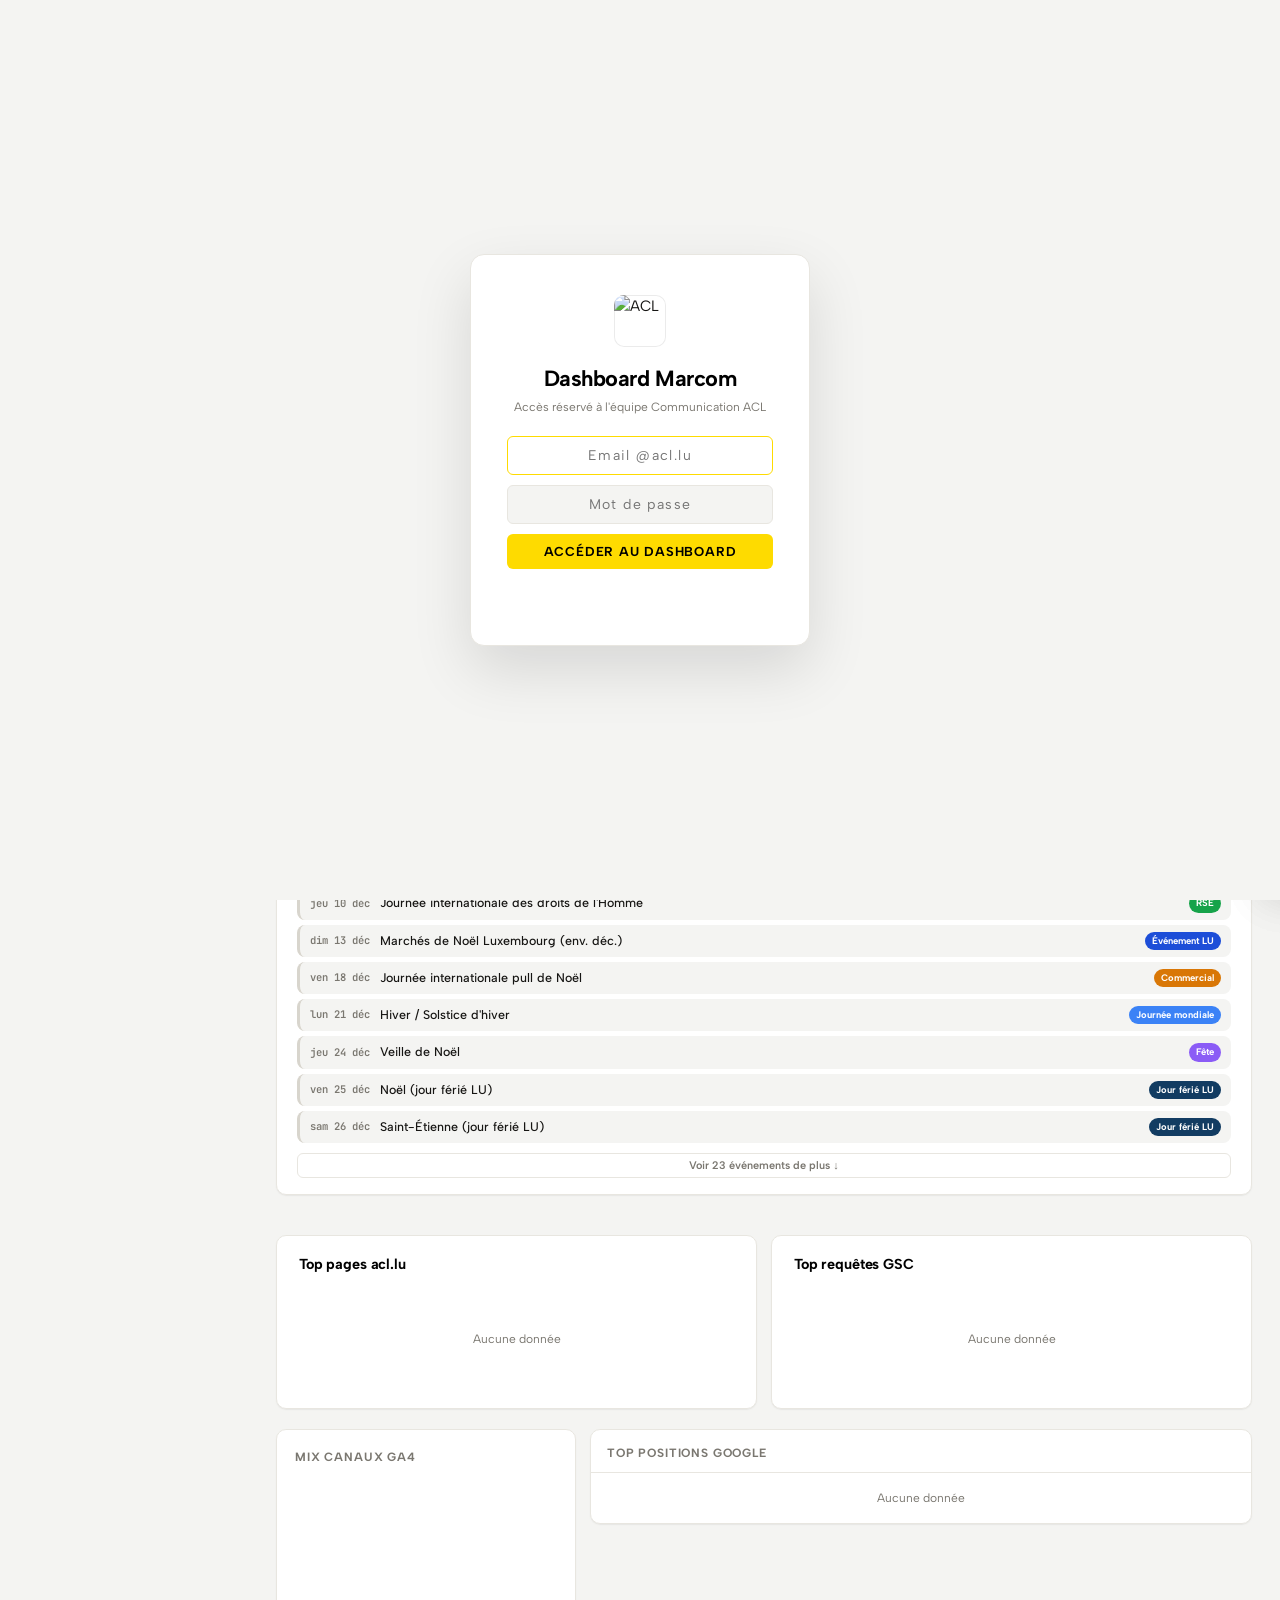
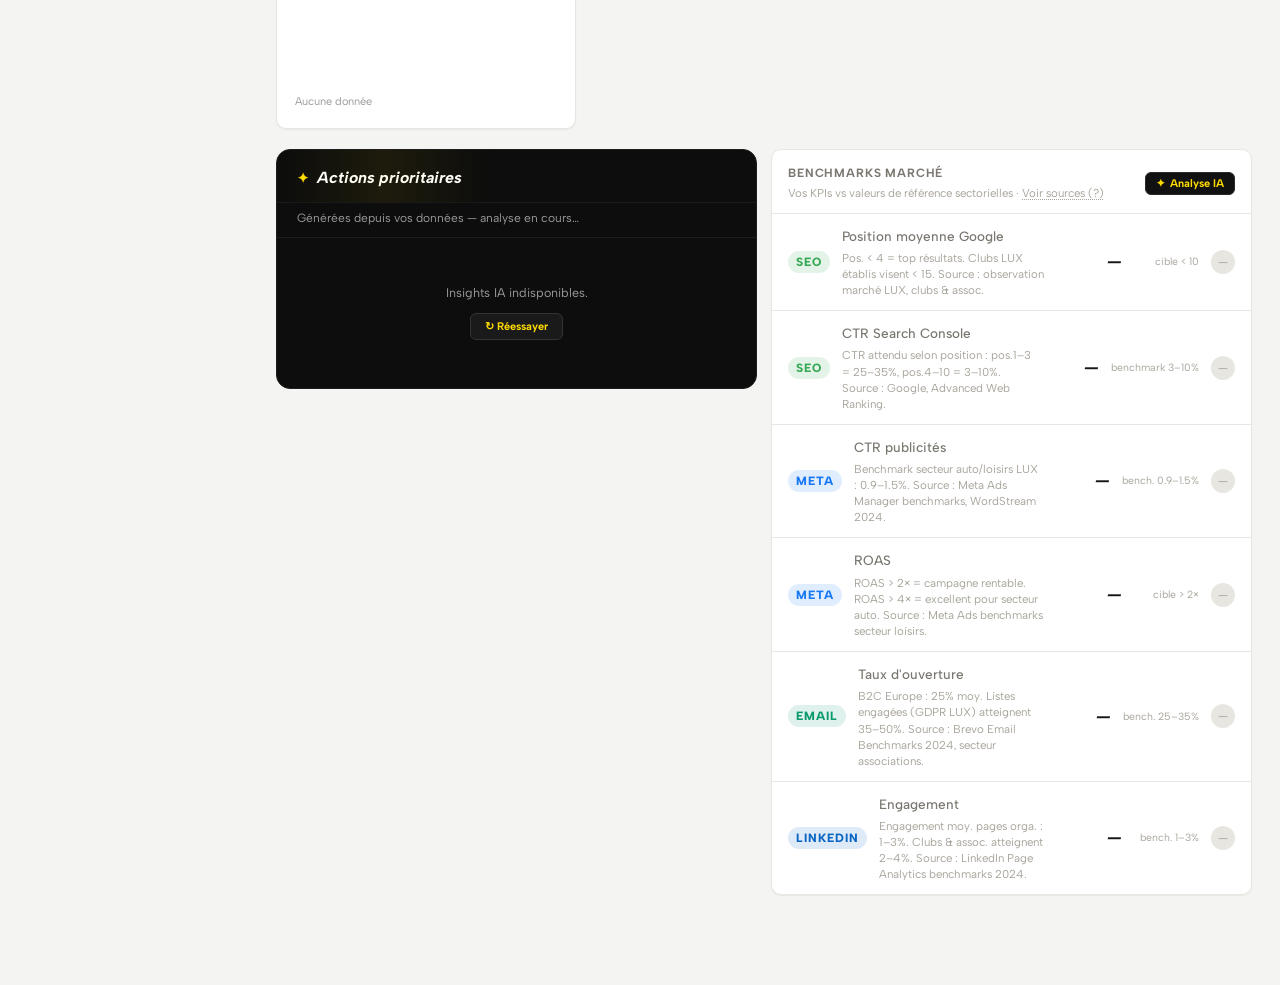
==== commit 804693a8: "Add PowerON newsletter builder tool Self-service form in the dashboard (Outils → Newsletter PowerON)" ====
--- a/frontend/index.html
+++ b/frontend/index.html
@@ -1422,6 +1422,11 @@
     <div class="sb-section">
       <div class="sb-section-title">Outils</div>
       <nav class="sb-nav">
+        <button class="sb-item tab-btn" data-tab="poweron" title="Newsletter POWER ON!">
+          <span class="sb-ic-wrap" style="background:rgba(254,219,0,.25);--ic-color:#231f20"><svg class="sb-ic" viewBox="0 0 24 24" fill="none" stroke="currentColor" stroke-width="2"><rect x="2" y="4" width="20" height="16" rx="2"/><path d="m22 7-10 6L2 7"/></svg></span>
+          <span class="sb-item-label">Newsletter PowerON</span>
+          <span class="sb-pill">Newsletter PowerON</span>
+        </button>
         <button class="sb-item" id="openCfg" title="Configuration">
           <span class="sb-ic-wrap" style="background:rgba(107,114,128,.15);--ic-color:#6B7280"><svg class="sb-ic" viewBox="0 0 24 24" fill="none" stroke="currentColor" stroke-width="2"><circle cx="12" cy="12" r="3"/><path d="M19.4 15a1.65 1.65 0 0 0 .33 1.82l.06.06a2 2 0 1 1-2.83 2.83l-.06-.06a1.65 1.65 0 0 0-1.82-.33 1.65 1.65 0 0 0-1 1.51V21a2 2 0 1 1-4 0v-.09a1.65 1.65 0 0 0-1-1.51 1.65 1.65 0 0 0-1.82.33l-.06.06a2 2 0 1 1-2.83-2.83l.06-.06a1.65 1.65 0 0 0 .33-1.82 1.65 1.65 0 0 0-1.51-1H3a2 2 0 1 1 0-4h.09a1.65 1.65 0 0 0 1.51-1 1.65 1.65 0 0 0-.33-1.82l-.06-.06a2 2 0 1 1 2.83-2.83l.06.06a1.65 1.65 0 0 0 1.82.33h0a1.65 1.65 0 0 0 1-1.51V3a2 2 0 0 1 4 0v.09a1.65 1.65 0 0 0 1 1.51h0a1.65 1.65 0 0 0 1.82-.33l.06-.06a2 2 0 1 1 2.83 2.83l-.06.06a1.65 1.65 0 0 0-.33 1.82v0a1.65 1.65 0 0 0 1.51 1H21a2 2 0 1 1 0 4h-.09a1.65 1.65 0 0 0-1.51 1z"/></svg></span>
           <span class="sb-item-label">Configuration</span>
@@ -1555,6 +1560,9 @@
 
         <!-- ── COÛT DE L'ÉNERGIE ─────────────────────────────────── -->
         <div id="panel-energy-costs" class="tab-panel"></div>
+
+        <!-- ── NEWSLETTER POWERON (outil) ────────────────────────── -->
+        <div id="panel-poweron" class="tab-panel"></div>
 
         <!-- ── INTELLIGENCE WEB ──────────────────────────────────── -->
         <div id="panel-intelligence" class="tab-panel"></div>
@@ -1840,6 +1848,7 @@
   else if (tab === 'veille-ia')   renderVeilleIA();
   else if (tab === 'car-market')  renderCarMarket(d.dCarReg);
   else if (tab === 'energy-costs') renderEnergyCosts(_energyData);
+  else if (tab === 'poweron')      window.renderPowerOn?.();
 }
 
 // ── loadAll ───────────────────────────────────────────────────
@@ -8545,6 +8554,7 @@
   'veille-ia':  [],
   'car-market': ['car-registrations'],
   'energy-costs': [],
+  'poweron':    [],
 };
 
 // Endpoint → clé dans window._dashData
@@ -9884,5 +9894,6 @@
   });
 })();
 </script>
+<script src="poweron-builder.js"></script>
 </body>
 </html>
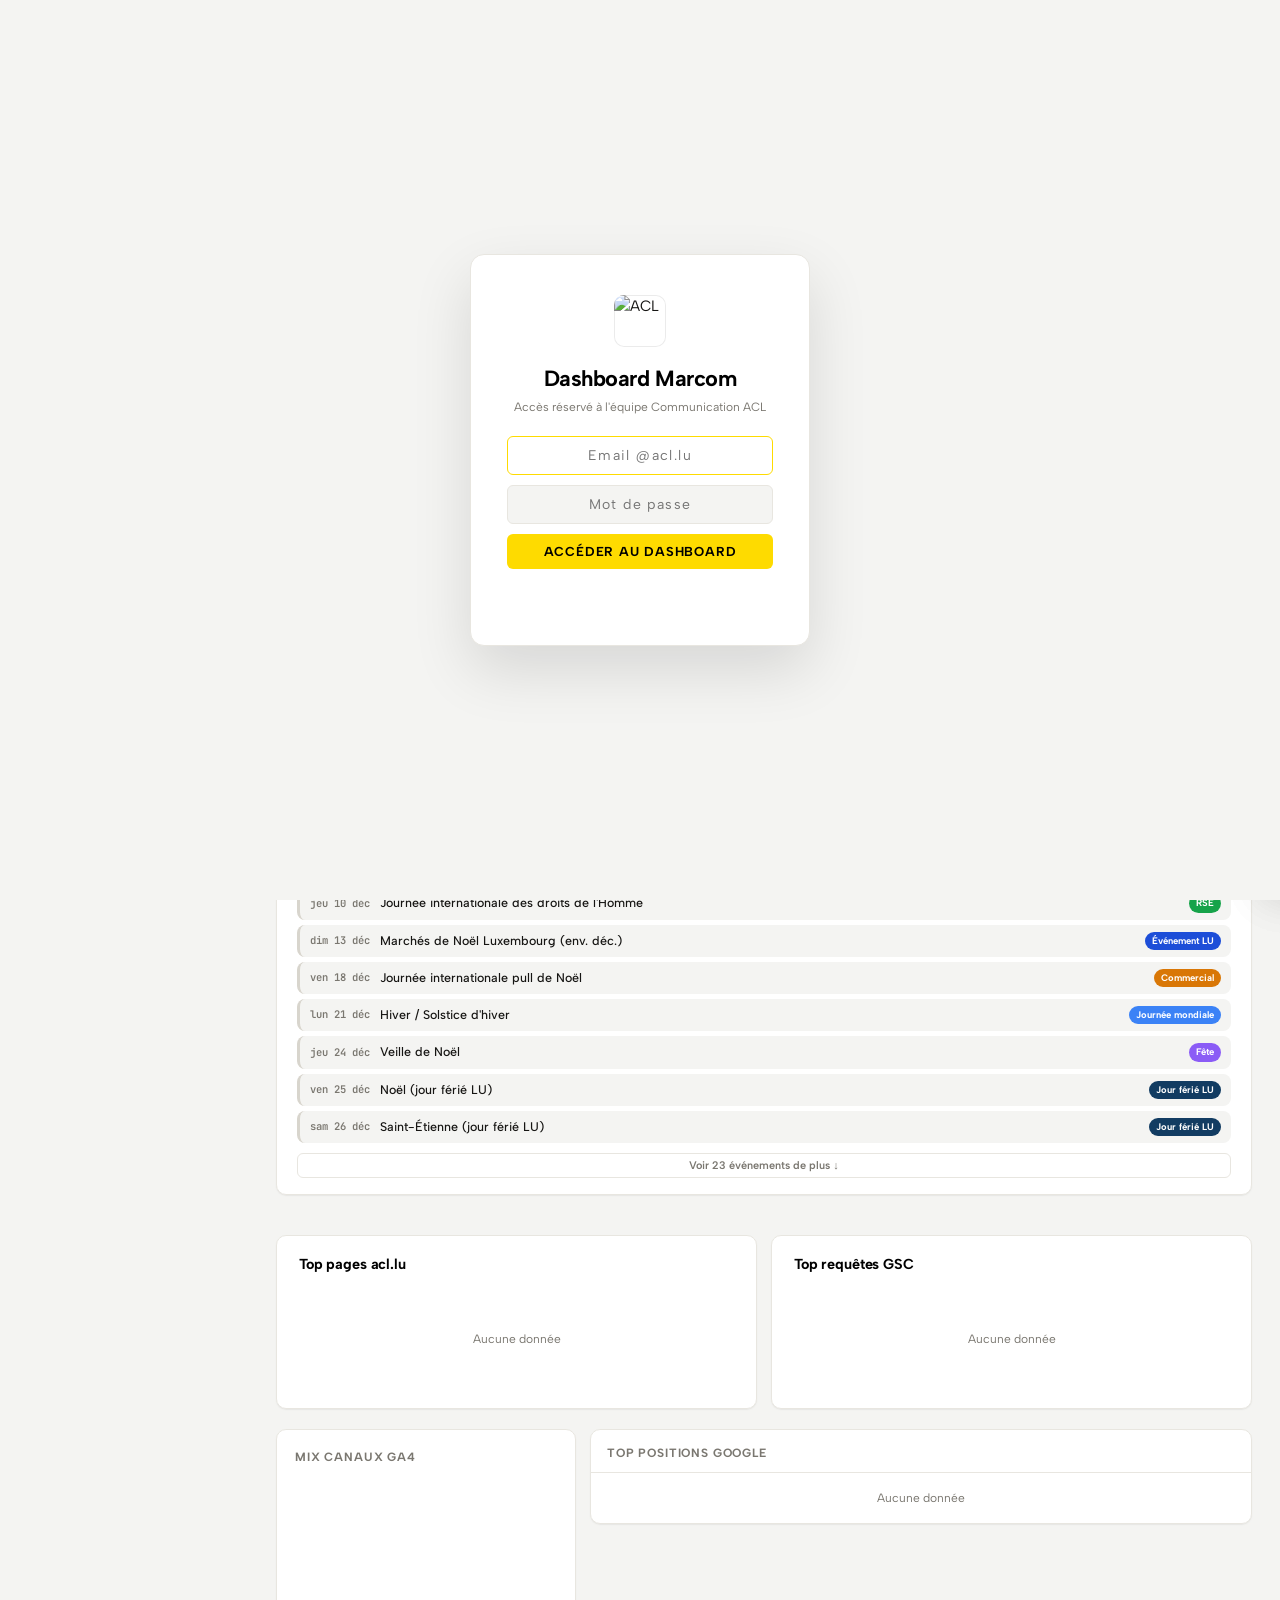
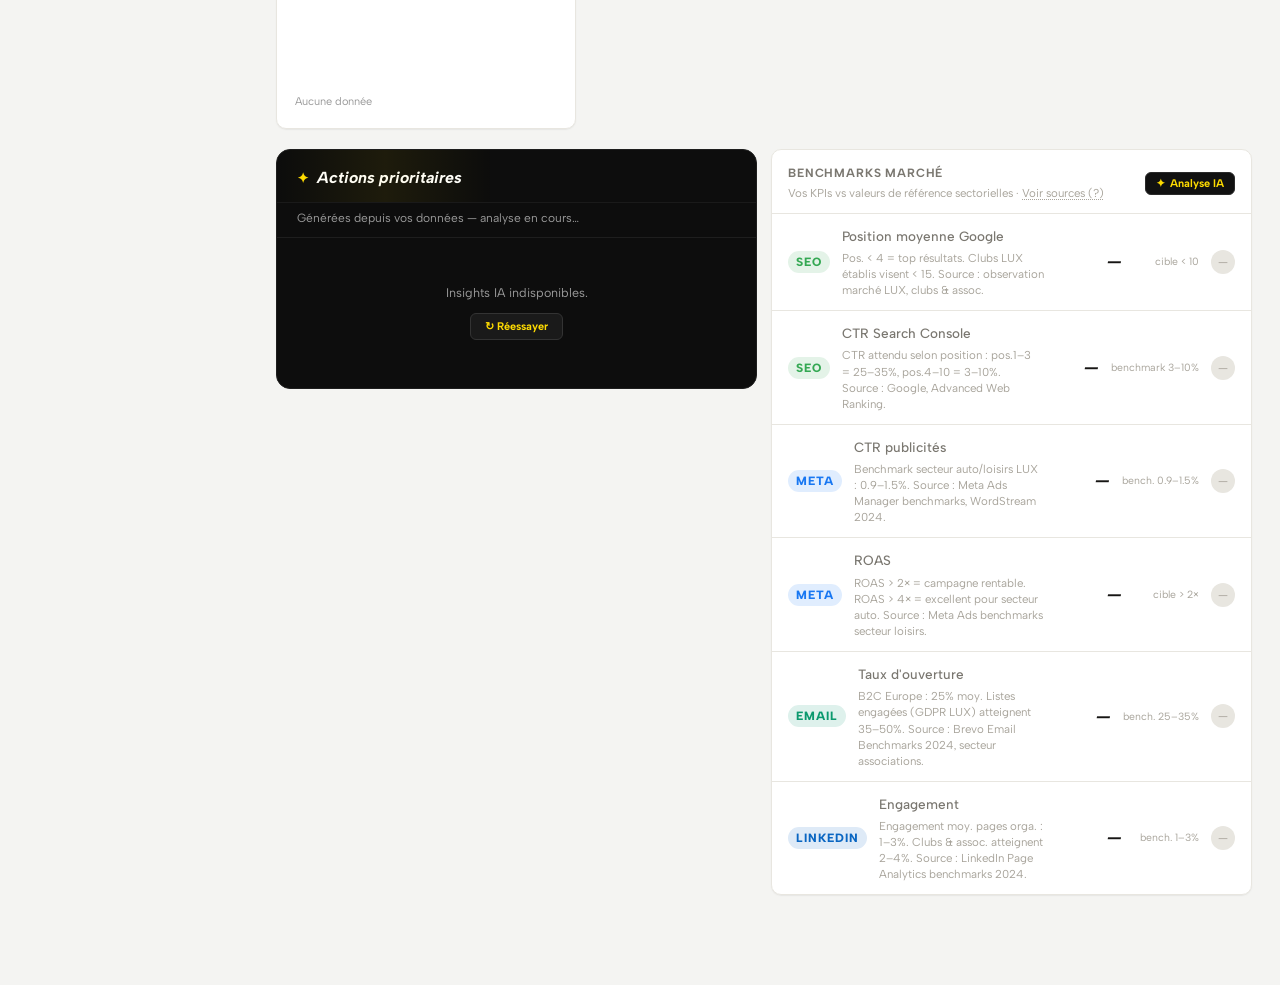
==== commit a5a84455: "feat: intégration stats app mobile MyACL (App Store + Google Play) - Nouvelles routes backend /mobil" ====
--- a/frontend/index.html
+++ b/frontend/index.html
@@ -1359,6 +1359,12 @@
           <span class="sb-pill">Social media</span>
           <span class="sb-dot" id="bs-buffer" style="background:var(--muted-2);"></span>
         </button>
+        <button class="sb-item tab-btn" data-tab="mobile-app" title="Application MyACL (iOS &amp; Android)">
+          <span class="sb-ic-wrap" style="background:rgba(35,31,32,.1);--ic-color:#231f20"><svg class="sb-ic" viewBox="0 0 24 24" fill="none" stroke="currentColor" stroke-width="2"><rect x="5" y="2" width="14" height="20" rx="2"/><line x1="12" y1="18" x2="12.01" y2="18"/></svg></span>
+          <span class="sb-item-label">App MyACL</span>
+          <span class="sb-pill">App MyACL</span>
+          <span class="sb-dot" id="bs-mobile-app" style="background:var(--muted-2);"></span>
+        </button>
       </nav>
     </div>
 
@@ -1572,6 +1578,7 @@
 
         <!-- ── BUFFER / SOCIAL MEDIA ─────────────────────────────── -->
         <div id="panel-buffer" class="tab-panel"></div>
+        <div id="panel-mobile-app" class="tab-panel"></div>
 
       </div>
     </div>
@@ -1849,6 +1856,7 @@
   else if (tab === 'car-market')  renderCarMarket(d.dCarReg);
   else if (tab === 'energy-costs') renderEnergyCosts(_energyData);
   else if (tab === 'poweron')      window.renderPowerOn?.();
+  else if (tab === 'mobile-app')  renderMobileApp();
 }
 
 // ── loadAll ───────────────────────────────────────────────────
@@ -5005,6 +5013,181 @@
   });
 }
 
+// ── APP MYACL (iOS + Android) ─────────────────────────────────
+async function renderMobileApp() {
+  const el = document.getElementById('panel-mobile-app');
+  if (!el) return;
+  el.innerHTML = `<div style="padding:48px;text-align:center;color:var(--muted)">Chargement des statistiques application…</div>`;
+
+  let d;
+  try { d = await api('/mobile-app'); } catch(e) { d = null; }
+
+  if (!d) {
+    el.innerHTML = errState('App MyACL', 'Impossible de joindre le backend');
+    return;
+  }
+
+  const apple = d.apple || {};
+  const play  = d.play  || {};
+  const cfg   = d.configured || {};
+
+  const APPLE_CLR = '#231f20';
+  const APPLE_BG  = 'rgba(35,31,32,.08)';
+  const PLAY_CLR  = '#34A853';
+  const PLAY_BG   = '#E0F2E6';
+
+  // Status dot
+  const ok = !apple.error && !play.error && (cfg.apple || cfg.play);
+  updateStatus('bs-mobile-app', ok);
+
+  function starsHtml(rating) {
+    if (!rating) return '—';
+    const full  = Math.min(5, Math.floor(rating));
+    const empty = 5 - full;
+    return `<span style="color:#F4B400;font-size:1.1em">${'★'.repeat(full)}${'☆'.repeat(empty)}</span> <strong>${rating.toFixed(1)}</strong>`;
+  }
+
+  function reviewCard(r) {
+    return `<div style="border:1px solid var(--border);border-radius:var(--r-md);padding:14px 16px;background:var(--surface)">
+      <div style="display:flex;justify-content:space-between;align-items:center;margin-bottom:6px">
+        <span style="color:#F4B400;font-size:1em">${'★'.repeat(r.rating || 0)}${'☆'.repeat(5-(r.rating||0))}</span>
+        <span style="font-size:11px;color:var(--muted)">${r.date || ''}</span>
+      </div>
+      ${r.title ? `<div style="font-weight:600;font-size:13px;margin-bottom:4px">${r.title}</div>` : ''}
+      <div style="font-size:12px;color:var(--muted);line-height:1.5">${r.body || ''}</div>
+      ${r.author ? `<div style="font-size:11px;color:var(--muted-2);margin-top:6px">— ${r.author}</div>` : ''}
+    </div>`;
+  }
+
+  // ── Apple section ──────────────────────────────────────────────
+  const ar = apple.rating || {};
+  const appleKpis = cfg.apple ? `
+    <div class="kpi-grid">
+      ${kpiCard({label:'Note globale', value: ar.ratingCount ? starsHtml(ar.rating) : '—', src:APPLE_CLR, srcBg:APPLE_BG,
+                 tooltip:'Note moyenne toutes versions confondues (iTunes)'})}
+      ${kpiCard({label:'Avis totaux', value: fmtN(ar.ratingCount || 0), src:APPLE_CLR, srcBg:APPLE_BG})}
+      ${kpiCard({label:'Note version en cours', value: ar.currentVersionRatingCount ? starsHtml(ar.currentVersionRating) : '—',
+                 src:APPLE_CLR, srcBg:APPLE_BG, tooltip:'Note de la version ' + (ar.version || '')})}
+      ${apple.installs?.installs != null
+        ? kpiCard({label:'DL récents (Sales Report)', value: fmtN(apple.installs.installs), src:APPLE_CLR, srcBg:APPLE_BG,
+                   tooltip:'Journée du ' + (apple.installs.date || '')})
+        : kpiCard({label:'Téléchargements', value:'—', src:APPLE_CLR, srcBg:APPLE_BG,
+                   tooltip:'Configurer ASC_VENDOR_NUMBER pour activer les Sales Reports'})}
+    </div>` : `<p style="color:var(--muted);padding:12px 0">Configurer ASC_APP_ID et ASC_PRIVATE_KEY pour activer les stats Apple.</p>`;
+
+  const appleReviews = (apple.reviews || []).length
+    ? `<div class="card" style="margin-top:20px"><div class="card-head"><div class="card-title">Avis récents — App Store</div></div>
+        <div class="card-body" style="display:grid;grid-template-columns:repeat(auto-fill,minmax(280px,1fr));gap:12px;padding:16px">
+          ${(apple.reviews || []).map(reviewCard).join('')}
+        </div></div>` : '';
+
+  // ── Google Play section ────────────────────────────────────────
+  const pi  = play.installs || {};
+  const pr  = play.rating   || {};
+  const pc  = play.crashes  || {};
+  const trend = play.trend  || [];
+
+  const playKpis = cfg.play && !play.error ? `
+    <div class="kpi-grid">
+      ${kpiCard({label:'Installations actives', value: fmtN(pi.activeInstalls || 0),
+                 spark: trend.map(t=>t.activeInstalls), src:PLAY_CLR, srcBg:PLAY_BG,
+                 tooltip:'Appareils avec l\'app installée au ' + (pi.date || '')})}
+      ${kpiCard({label:'DL du jour', value: fmtN(pi.dailyInstalls || 0), src:PLAY_CLR, srcBg:PLAY_BG})}
+      ${kpiCard({label:'Désinstallations du jour', value: fmtN(pi.dailyUninstalls || 0), src:PLAY_CLR, srcBg:PLAY_BG})}
+      ${kpiCard({label:'Note totale', value: pr.total ? starsHtml(pr.total) : '—', src:PLAY_CLR, srcBg:PLAY_BG})}
+      ${kpiCard({label:'Crashs du jour', value: fmtN(pc.dailyCrashes || 0), src:PLAY_CLR, srcBg:PLAY_BG})}
+      ${kpiCard({label:'ANR du jour', value: fmtN(pc.dailyANRs || 0), src:PLAY_CLR, srcBg:PLAY_BG,
+                 tooltip:'App Not Responding — gel de l\'app sans crash'})}
+    </div>` : play.error
+      ? `<p style="color:var(--bad);padding:12px 0">Erreur Google Play : ${play.error}</p>`
+      : `<p style="color:var(--muted);padding:12px 0">Configurer GPLAY_SERVICE_ACCOUNT_JSON et GPLAY_PACKAGE_NAME pour activer les stats Google Play.</p>`;
+
+  // Trend chart (active installs 30 j)
+  const trendChartId = 'chart-play-trend-' + Date.now();
+  const trendCard = trend.length > 1 ? `
+    <div class="card" style="margin-top:20px">
+      <div class="card-head"><div class="card-title">Installations actives — 30 derniers jours</div>
+        <div class="card-sub">Source : Google Play Console · données avec 3–7 jours de décalage</div></div>
+      <div class="card-body" style="padding:16px"><canvas id="${trendChartId}" height="160"></canvas></div>
+    </div>` : '';
+
+  // Source freshness
+  const freshness = play.source
+    ? `<p style="font-size:11px;color:var(--muted-2);margin-top:8px">Source : ${play.source}</p>` : '';
+
+  el.innerHTML = `
+    <div class="sec-title"><h2>Application MyACL</h2><div class="line"></div>
+      <span class="src-pill" style="background:${APPLE_BG};color:${APPLE_CLR};border:1px solid rgba(35,31,32,.2)">App Store</span>
+      <span class="src-pill" style="background:${PLAY_BG};color:${PLAY_CLR}">Google Play</span>
+    </div>
+
+    <div class="card" style="margin-bottom:20px">
+      <div class="card-head" style="border-bottom:1px solid var(--border)">
+        <div>
+          <div class="card-title" style="display:flex;align-items:center;gap:8px">
+            <svg width="18" height="18" viewBox="0 0 24 24" fill="none" stroke="${APPLE_CLR}" stroke-width="2"><path d="M12 2C6.48 2 2 6.48 2 12s4.48 10 10 10 10-4.48 10-10S17.52 2 12 2z"/><path d="M8 12l2 2 4-4"/></svg>
+            App Store iOS
+          </div>
+          ${ar.version ? `<div class="card-sub">Version ${ar.version}</div>` : ''}
+        </div>
+      </div>
+      <div class="card-body" style="padding:16px">${appleKpis}</div>
+    </div>
+
+    ${appleReviews}
+
+    <div class="card" style="margin-top:20px;margin-bottom:20px">
+      <div class="card-head" style="border-bottom:1px solid var(--border)">
+        <div>
+          <div class="card-title" style="display:flex;align-items:center;gap:8px">
+            <svg width="18" height="18" viewBox="0 0 24 24" fill="none" stroke="${PLAY_CLR}" stroke-width="2"><polygon points="5 3 19 12 5 21 5 3"/></svg>
+            Google Play Android
+          </div>
+          ${pi.date ? `<div class="card-sub">Données au ${pi.date} · délai 3–7 j</div>` : ''}
+        </div>
+      </div>
+      <div class="card-body" style="padding:16px">${playKpis}</div>
+    </div>
+
+    ${trendCard}
+    ${freshness}
+  `;
+
+  // Draw trend chart after DOM insertion
+  if (trend.length > 1) {
+    const ctx = document.getElementById(trendChartId);
+    if (ctx) {
+      new Chart(ctx, {
+        type: 'line',
+        data: {
+          labels: trend.map(t => t.date),
+          datasets: [{
+            label: 'Installations actives',
+            data: trend.map(t => t.activeInstalls),
+            borderColor: PLAY_CLR,
+            backgroundColor: PLAY_CLR + '18',
+            fill: true,
+            tension: 0.35,
+            pointRadius: 2,
+          }, {
+            label: 'DL du jour',
+            data: trend.map(t => t.dailyInstalls),
+            borderColor: '#F4B400',
+            backgroundColor: 'transparent',
+            tension: 0.35,
+            pointRadius: 2,
+          }]
+        },
+        options: {
+          responsive: true, maintainAspectRatio: false,
+          plugins: { legend: { position: 'top', labels: { font: { family: "'Albert Sans'" } } } },
+          scales: { x: { ticks: { maxTicksLimit: 10 } } }
+        }
+      });
+    }
+  }
+}
+
 // ── LINKEDIN ──────────────────────────────────────────────────
 function renderLinkedIn(d) {
   const el = document.getElementById('panel-linkedin');
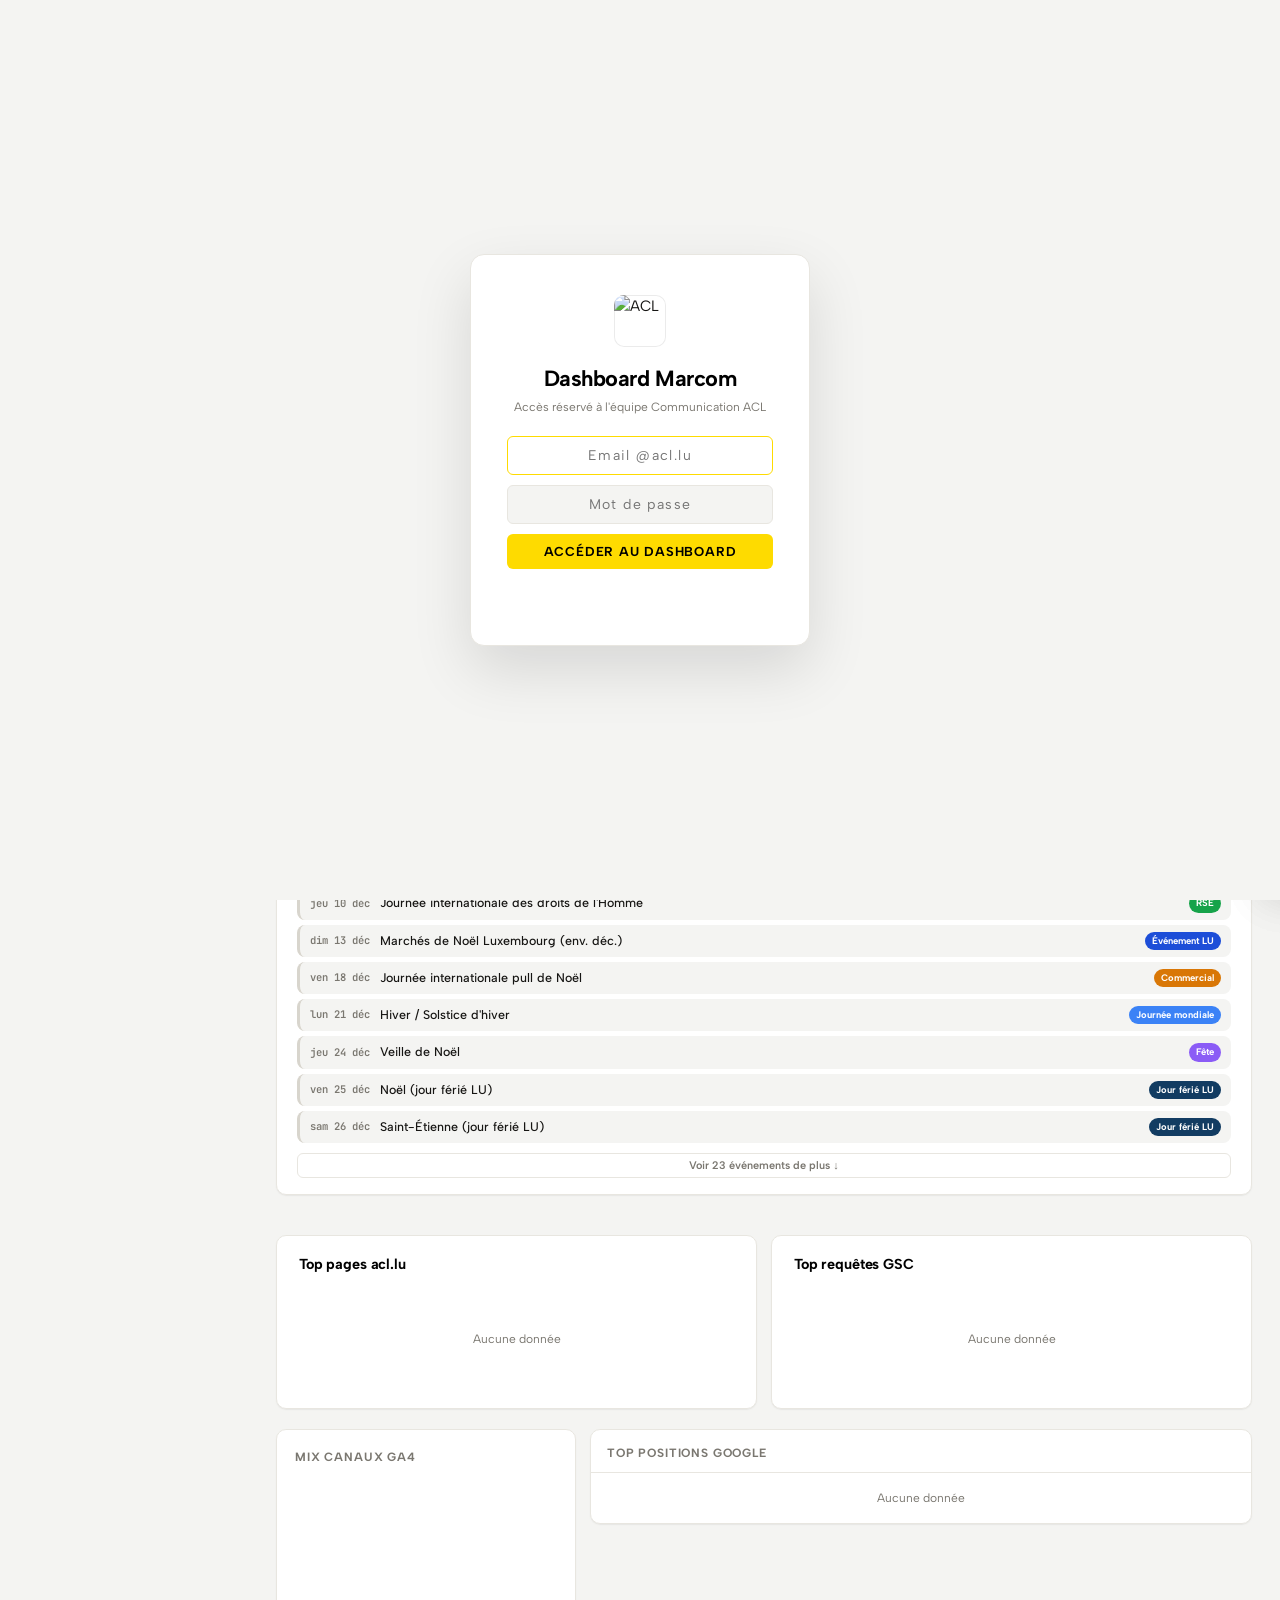
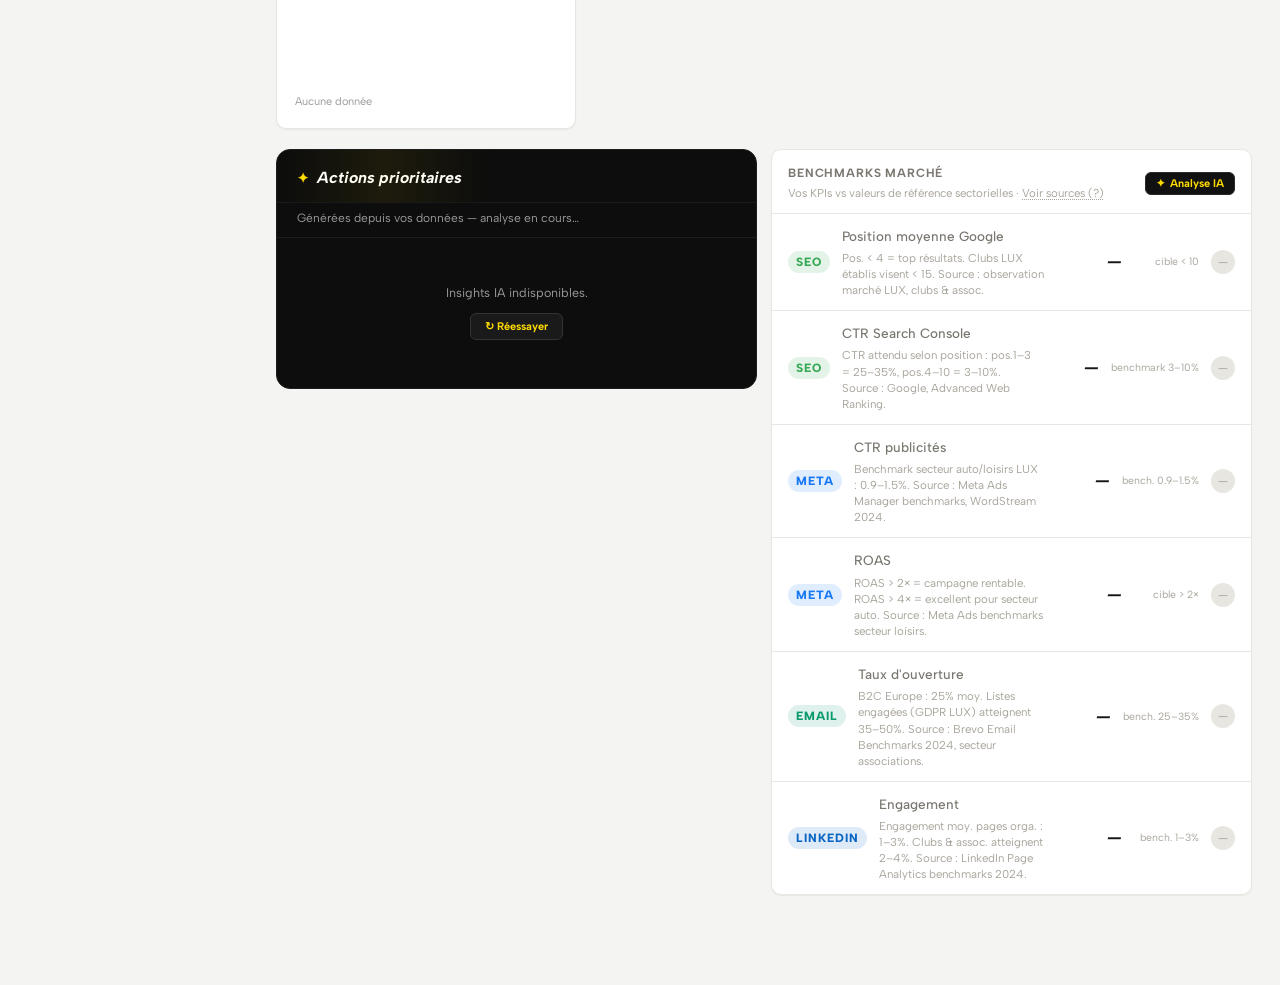
==== commit 67b951e2: "fix(mobile-app): parallelize ASC reports + increase frontend timeout - INSTALLS + USAGE_V2 now fetch" ====
--- a/frontend/index.html
+++ b/frontend/index.html
@@ -5020,7 +5020,7 @@
   el.innerHTML = `<div style="padding:48px;text-align:center;color:var(--muted)">Chargement des statistiques application…</div>`;
 
   let d;
-  try { d = await api('/mobile-app'); } catch(e) { d = null; }
+  try { d = await apiSlow('/mobile-app'); } catch(e) { d = null; }
 
   if (!d) {
     el.innerHTML = errState('App MyACL', 'Impossible de joindre le backend');
@@ -5060,7 +5060,8 @@
   }
 
   // ── Apple section ──────────────────────────────────────────────
-  const ar = apple.rating || {};
+  const ar = apple.rating  || {};
+  const au = apple.usage   || {};
   const appleKpis = cfg.apple ? `
     <div class="kpi-grid">
       ${kpiCard({label:'Note globale', value: ar.ratingCount ? starsHtml(ar.rating) : '—', src:APPLE_CLR, srcBg:APPLE_BG,
@@ -5069,10 +5070,26 @@
       ${kpiCard({label:'Note version en cours', value: ar.currentVersionRatingCount ? starsHtml(ar.currentVersionRating) : '—',
                  src:APPLE_CLR, srcBg:APPLE_BG, tooltip:'Note de la version ' + (ar.version || '')})}
       ${apple.installs?.installs != null
-        ? kpiCard({label:'DL récents (Sales Report)', value: fmtN(apple.installs.installs), src:APPLE_CLR, srcBg:APPLE_BG,
+        ? kpiCard({label:'Téléchargements (j)', value: fmtN(apple.installs.installs), src:APPLE_CLR, srcBg:APPLE_BG,
                    tooltip:'Journée du ' + (apple.installs.date || '')})
         : kpiCard({label:'Téléchargements', value:'—', src:APPLE_CLR, srcBg:APPLE_BG,
                    tooltip:'Configurer ASC_VENDOR_NUMBER pour activer les Sales Reports'})}
+      ${au.activeDevices != null
+        ? kpiCard({label:'Appareils actifs', value: fmtN(au.activeDevices), src:APPLE_CLR, srcBg:APPLE_BG,
+                   tooltip:'Appareils ayant ouvert l\'app le ' + (au.date || '')})
+        : ''}
+      ${au.activeDevices30d != null
+        ? kpiCard({label:'Actifs (30 jours)', value: fmtN(au.activeDevices30d), src:APPLE_CLR, srcBg:APPLE_BG,
+                   tooltip:'Appareils actifs sur les 30 derniers jours'})
+        : ''}
+      ${au.sessions != null
+        ? kpiCard({label:'Sessions iOS', value: fmtN(au.sessions), src:APPLE_CLR, srcBg:APPLE_BG,
+                   tooltip:'Sessions du ' + (au.date || '')})
+        : ''}
+      ${au.crashes != null
+        ? kpiCard({label:'Crashs iOS', value: fmtN(au.crashes), src:au.crashes > 5 ? '#e53e3e' : APPLE_CLR, srcBg:APPLE_BG,
+                   tooltip:'Crashs du ' + (au.date || '')})
+        : ''}
     </div>` : `<p style="color:var(--muted);padding:12px 0">Configurer ASC_APP_ID et ASC_PRIVATE_KEY pour activer les stats Apple.</p>`;
 
   const appleReviews = (apple.reviews || []).length
@@ -5152,6 +5169,8 @@
     ${trendCard}
     ${freshness}
   `;
+
+  animateCards(el);
 
   // Draw trend chart after DOM insertion
   if (trend.length > 1) {
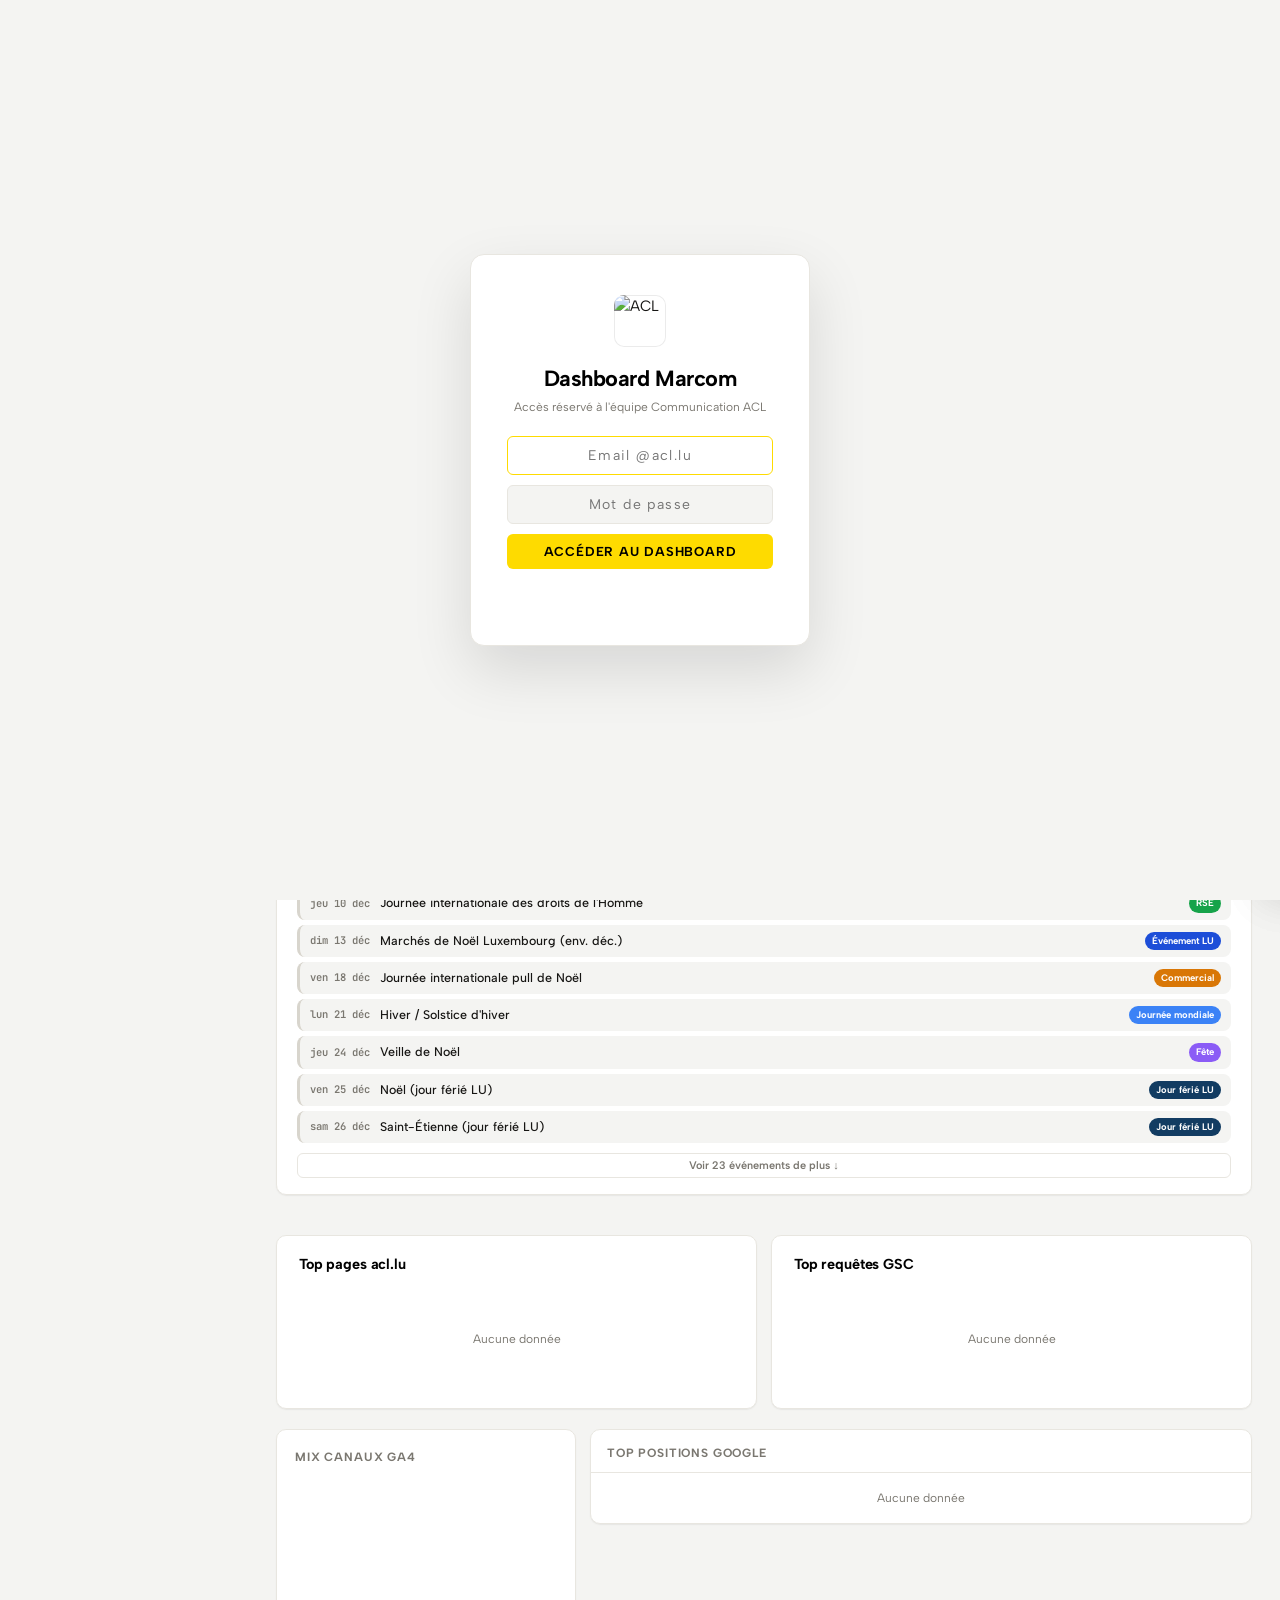
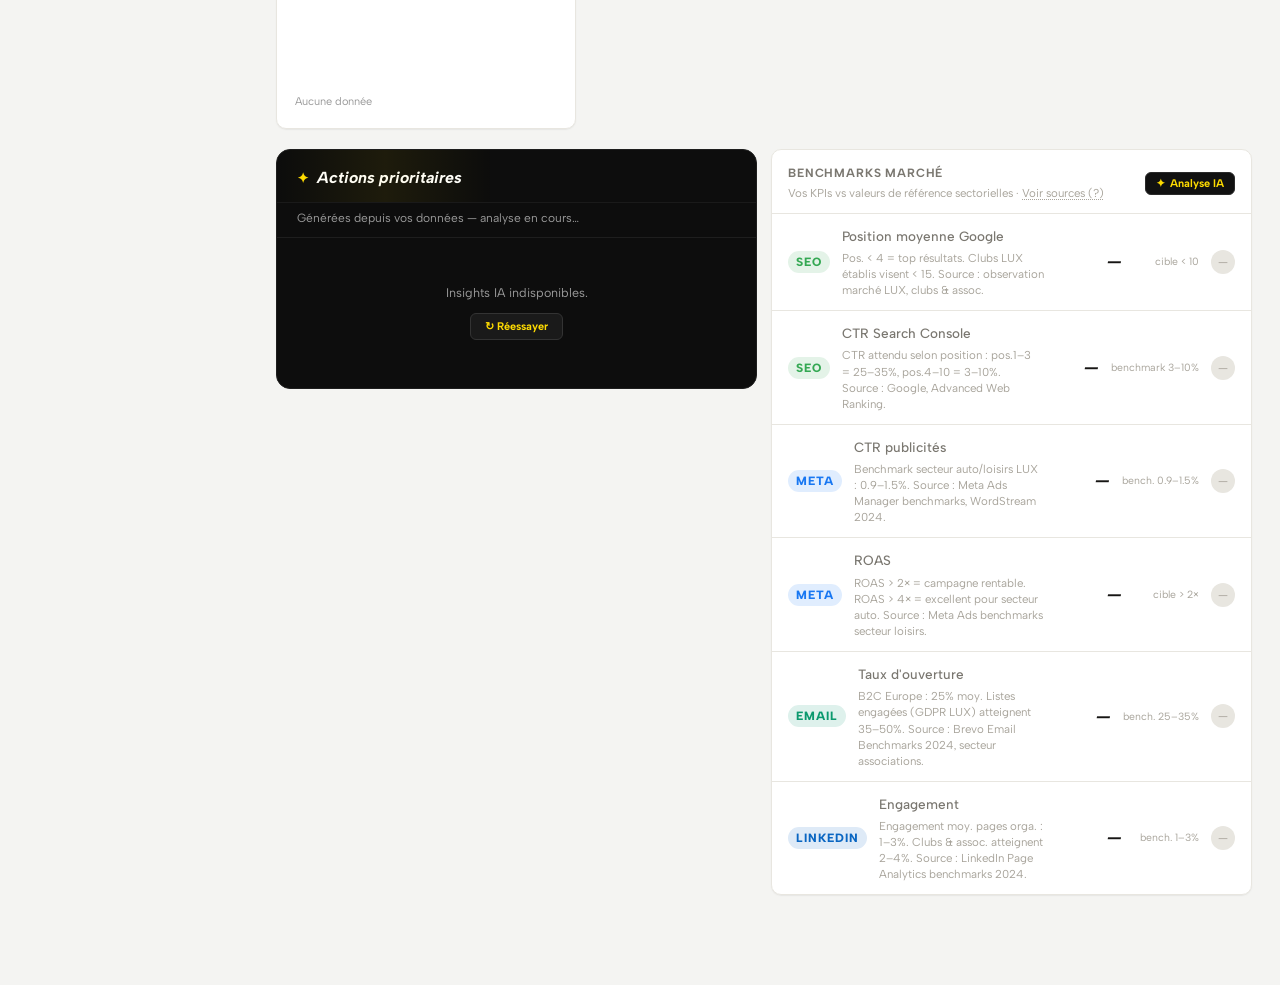
==== commit 1f998608: "feat(mobile-app): period filter for Apple trend (daily/weekly/monthly) Backend /mobile-app now reads" ====
--- a/frontend/index.html
+++ b/frontend/index.html
@@ -5060,8 +5060,23 @@
   }
 
   // ── Apple section ──────────────────────────────────────────────
-  const ar = apple.rating  || {};
-  const au = apple.usage   || {};
+  const ar          = apple.rating        || {};
+  const au          = apple.usage         || {};
+  const appleTrend  = apple.installsTrend || [];
+  const appleErrors = apple.reportErrors  || [];
+  const trendFreq   = apple.trendFreq     || 'DAILY';
+
+  // Période sélectionnée dans le filtre global
+  const pStart = globalStart ? new Date(globalStart) : null;
+  const pEnd   = globalEnd   ? new Date(globalEnd)   : new Date();
+  const nDaysPeriod = pStart ? Math.round((pEnd - pStart) / 86400000) + 1 : 14;
+  const totalIosDL  = appleTrend.reduce((s, t) => s + (t.installs || 0), 0);
+  const dlLabel = nDaysPeriod <= 1 ? 'DL (j)' : `DL (${nDaysPeriod}j)`;
+
+  const lastInst = apple.installs?.installs != null
+    ? apple.installs
+    : (appleTrend.length ? appleTrend[appleTrend.length - 1] : null);
+
   const appleKpis = cfg.apple ? `
     <div class="kpi-grid">
       ${kpiCard({label:'Note globale', value: ar.ratingCount ? starsHtml(ar.rating) : '—', src:APPLE_CLR, srcBg:APPLE_BG,
@@ -5069,17 +5084,22 @@
       ${kpiCard({label:'Avis totaux', value: fmtN(ar.ratingCount || 0), src:APPLE_CLR, srcBg:APPLE_BG})}
       ${kpiCard({label:'Note version en cours', value: ar.currentVersionRatingCount ? starsHtml(ar.currentVersionRating) : '—',
                  src:APPLE_CLR, srcBg:APPLE_BG, tooltip:'Note de la version ' + (ar.version || '')})}
-      ${apple.installs?.installs != null
-        ? kpiCard({label:'Téléchargements (j)', value: fmtN(apple.installs.installs), src:APPLE_CLR, srcBg:APPLE_BG,
-                   tooltip:'Journée du ' + (apple.installs.date || '')})
-        : kpiCard({label:'Téléchargements', value:'—', src:APPLE_CLR, srcBg:APPLE_BG,
-                   tooltip:'Configurer ASC_VENDOR_NUMBER pour activer les Sales Reports'})}
+      ${(lastInst || appleTrend.length)
+        ? kpiCard({label: dlLabel,
+                   value: trendFreq === 'DAILY' && lastInst ? fmtN(lastInst.installs) : fmtN(totalIosDL),
+                   src:APPLE_CLR, srcBg:APPLE_BG,
+                   spark: appleTrend.map(t=>t.installs),
+                   tooltip: trendFreq === 'DAILY'
+                     ? 'Téléchargements du ' + (lastInst?.date || '') + ' · Sales Report'
+                     : `Total sur ${nDaysPeriod} jours · Apple Sales Reports (${trendFreq === 'WEEKLY' ? 'semaines' : 'mois'})`})
+        : kpiCard({label: dlLabel, value:'—', src:APPLE_CLR, srcBg:APPLE_BG,
+                   tooltip:'Vérifier ASC_VENDOR_NUMBER et le rôle Sales&amp;Trends dans App Store Connect'})}
       ${au.activeDevices != null
         ? kpiCard({label:'Appareils actifs', value: fmtN(au.activeDevices), src:APPLE_CLR, srcBg:APPLE_BG,
                    tooltip:'Appareils ayant ouvert l\'app le ' + (au.date || '')})
         : ''}
       ${au.activeDevices30d != null
-        ? kpiCard({label:'Actifs (30 jours)', value: fmtN(au.activeDevices30d), src:APPLE_CLR, srcBg:APPLE_BG,
+        ? kpiCard({label:'Actifs (30 j)', value: fmtN(au.activeDevices30d), src:APPLE_CLR, srcBg:APPLE_BG,
                    tooltip:'Appareils actifs sur les 30 derniers jours'})
         : ''}
       ${au.sessions != null
@@ -5090,7 +5110,26 @@
         ? kpiCard({label:'Crashs iOS', value: fmtN(au.crashes), src:au.crashes > 5 ? '#e53e3e' : APPLE_CLR, srcBg:APPLE_BG,
                    tooltip:'Crashs du ' + (au.date || '')})
         : ''}
-    </div>` : `<p style="color:var(--muted);padding:12px 0">Configurer ASC_APP_ID et ASC_PRIVATE_KEY pour activer les stats Apple.</p>`;
+    </div>
+    ${!lastInst && appleErrors.length
+      ? `<details style="margin-top:10px;font-size:11px;color:var(--muted)"><summary style="cursor:pointer">Diagnostic Sales Reports (${appleErrors.length} erreur(s))</summary>
+          <pre style="margin:6px 0;padding:8px;background:var(--surface-2);border-radius:6px;overflow:auto">${appleErrors.join('\n')}</pre>
+          <p style="margin:4px 0">Vérifier : ASC_VENDOR_NUMBER (8 chiffres), rôle "Sales and Trends" dans App Store Connect → Utilisateurs → Accès API.</p>
+         </details>`
+      : ''}` : `<p style="color:var(--muted);padding:12px 0">Configurer ASC_APP_ID et ASC_PRIVATE_KEY pour activer les stats Apple.</p>`;
+
+  // Apple trend chart
+  const appleTrendChartId = 'chart-apple-trend-' + Date.now();
+  const freqLabels = {DAILY: 'jours', WEEKLY: 'semaines', MONTHLY: 'mois'};
+  const trendTitle = `Téléchargements iOS — ${nDaysPeriod}j (${freqLabels[trendFreq] || 'jours'})`;
+  const appleTrendCard = appleTrend.length > 1 ? `
+    <div class="card" style="margin-top:20px">
+      <div class="card-head">
+        <div class="card-title">${trendTitle}</div>
+        <div class="card-sub">Source : Apple Sales Reports · données avec 3–5 jours de décalage</div>
+      </div>
+      <div class="card-body" style="padding:16px"><canvas id="${appleTrendChartId}" height="140"></canvas></div>
+    </div>` : '';
 
   const appleReviews = (apple.reviews || []).length
     ? `<div class="card" style="margin-top:20px"><div class="card-head"><div class="card-title">Avis récents — App Store</div></div>
@@ -5099,10 +5138,10 @@
         </div></div>` : '';
 
   // ── Google Play section ────────────────────────────────────────
-  const pi  = play.installs || {};
-  const pr  = play.rating   || {};
-  const pc  = play.crashes  || {};
-  const trend = play.trend  || [];
+  const pi    = play.installs || {};
+  const pr    = play.rating   || {};
+  const pc    = play.crashes  || {};
+  const trend = play.trend    || [];
 
   const playKpis = cfg.play && !play.error ? `
     <div class="kpi-grid">
@@ -5151,6 +5190,7 @@
       <div class="card-body" style="padding:16px">${appleKpis}</div>
     </div>
 
+    ${appleTrendCard}
     ${appleReviews}
 
     <div class="card" style="margin-top:20px;margin-bottom:20px">
@@ -5172,7 +5212,36 @@
 
   animateCards(el);
 
-  // Draw trend chart after DOM insertion
+  // Draw Apple trend chart
+  if (appleTrend.length > 1) {
+    const ctx = document.getElementById(appleTrendChartId);
+    if (ctx) {
+      new Chart(ctx, {
+        type: 'bar',
+        data: {
+          labels: appleTrend.map(t => t.date),
+          datasets: [{
+            label: 'Téléchargements iOS',
+            data: appleTrend.map(t => t.installs),
+            backgroundColor: APPLE_CLR + '22',
+            borderColor: APPLE_CLR,
+            borderWidth: 1.5,
+            borderRadius: 3,
+          }]
+        },
+        options: {
+          responsive: true, maintainAspectRatio: false,
+          plugins: { legend: { display: false } },
+          scales: {
+            x: { ticks: { maxTicksLimit: 8 } },
+            y: { beginAtZero: true, ticks: { precision: 0 } }
+          }
+        }
+      });
+    }
+  }
+
+  // Draw Play trend chart
   if (trend.length > 1) {
     const ctx = document.getElementById(trendChartId);
     if (ctx) {
